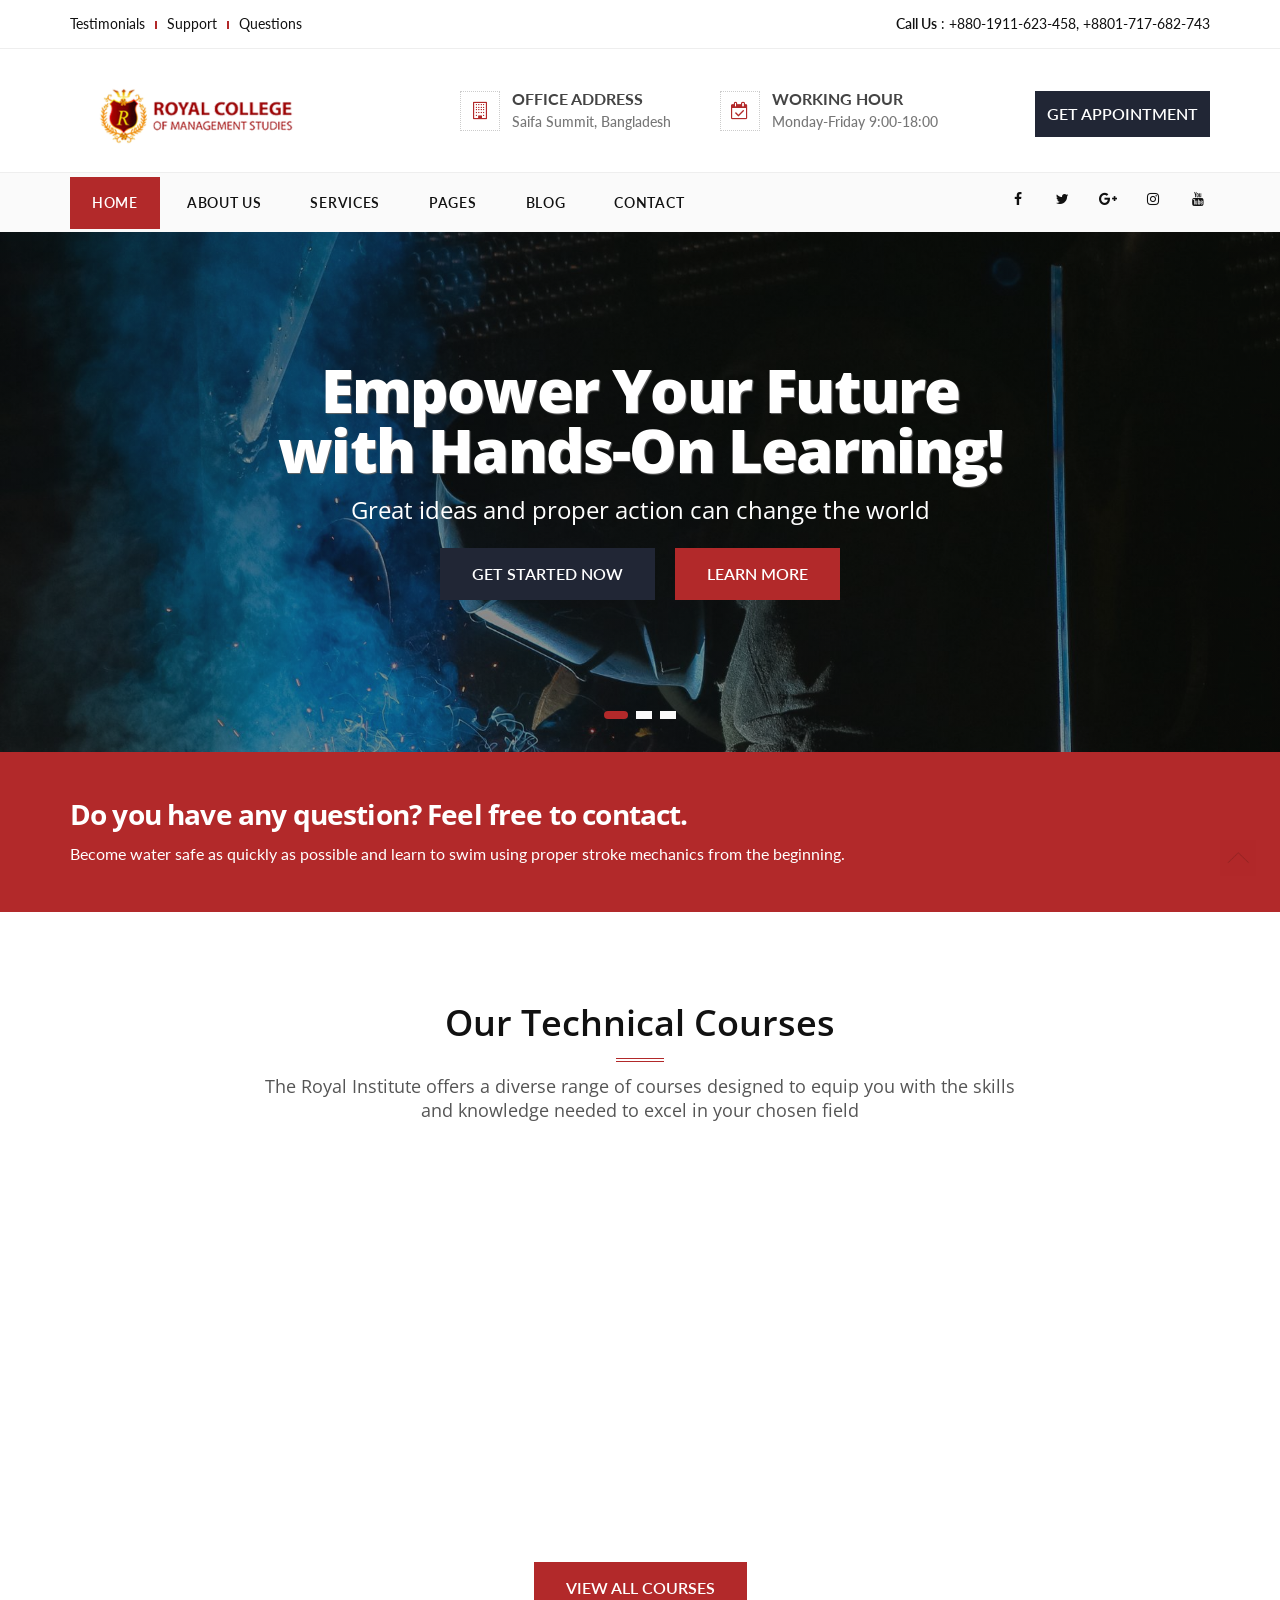
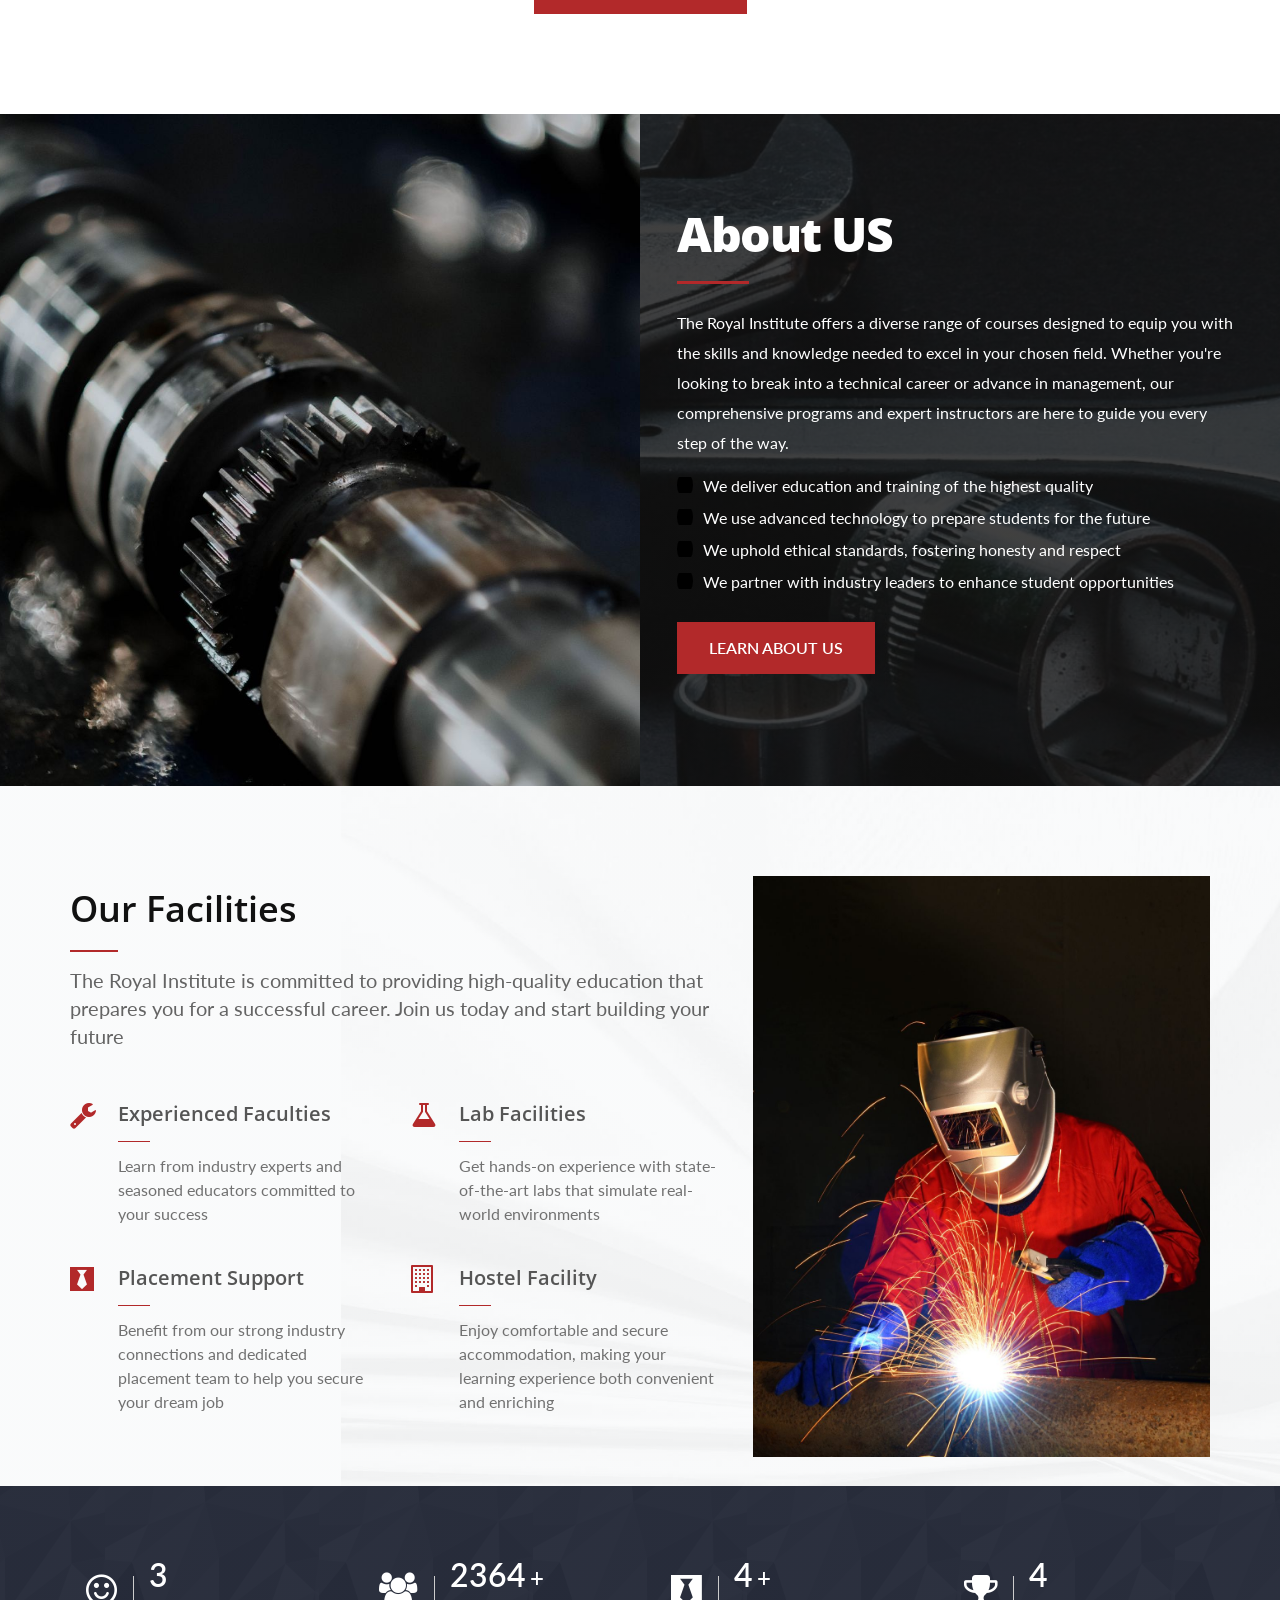
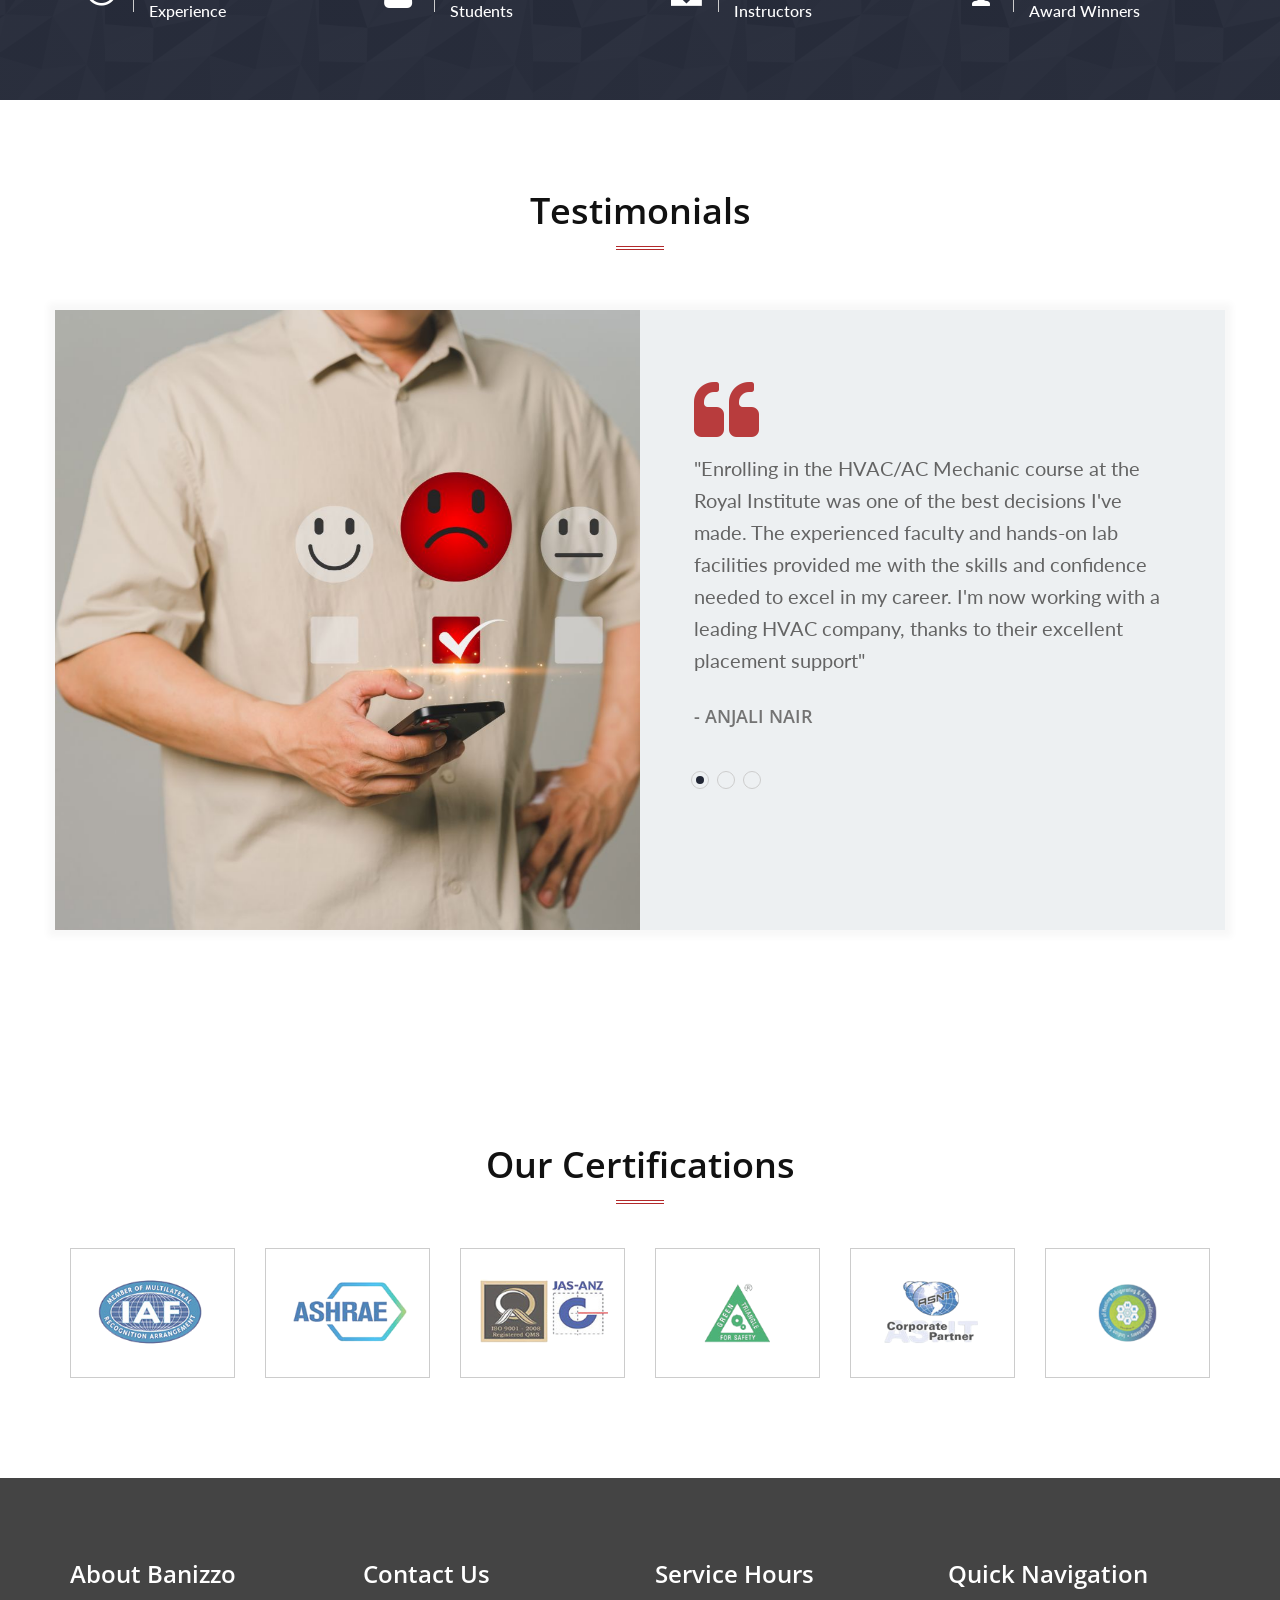
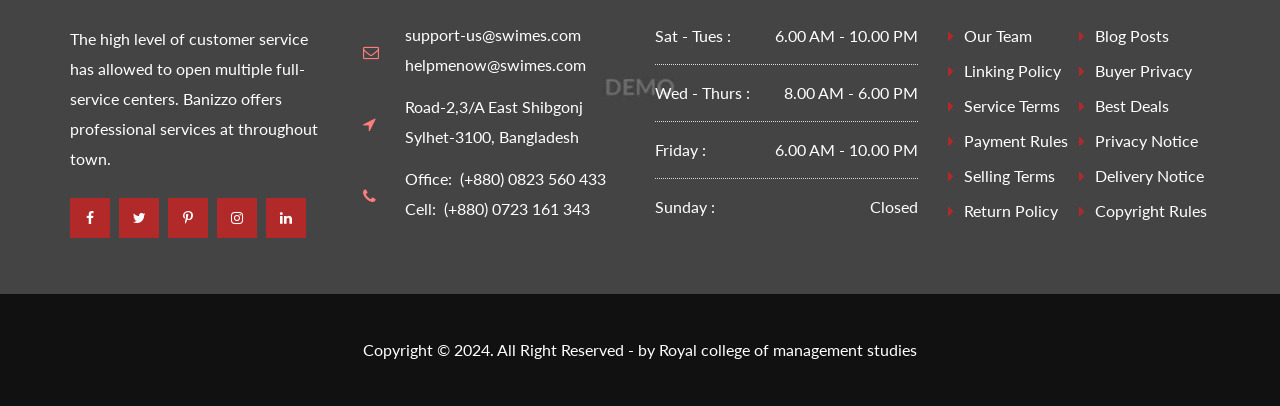
==== index.html @ 08f3596f "color change" ====
<!DOCTYPE html>
<html lang="en">

<head>
    <meta charset="utf-8">
    <title>ROYAL COLLEGE OF MANAGEMENT STUDIES</title>
    <meta name="viewport" content="width=device-width, initial-scale=1, maximum-scale=1">
    <meta name="description" content="Banizoo - Business Service HTML5 Template">
    <meta name="author" content="xenioushk">
    <link rel="shortcut icon" href="images/favicon.png" />

    <!-- HTML5 shim, for IE6-8 support of HTML5 elements -->
    <!--[if lt IE 9]>
          <script src="http://html5shim.googlecode.com/svn/trunk/html5.js"></script>
        <![endif]-->

    <!-- The styles -->
    <link href="css/bootstrap.min.css" rel="stylesheet" type="text/css" />
    <link href="css/font-awesome.min.css" rel="stylesheet" type="text/css" />
    <link href="css/owl.carousel.css" rel="stylesheet" type="text/css" />
    <link href="css/owl.theme.css" rel="stylesheet" type="text/css" />
    <link href="css/animate.css" rel="stylesheet" type="text/css" />
    <link href="css/venobox.css" rel="stylesheet" type="text/css" />
    <link rel="stylesheet" href="css/styles.css" type="text/css" />
</head>

<body>

    <div id="preloader">
        <span class="margin-bottom"><img src="images/loader.gif" alt="Loading......" /></span>
    </div>

    <!--  HEADER STYLE 01 -->

    <header class="main-header-2 clearfix" data-sticky_header="true">

        <section class="header-wrapper navgiation-wrapper">

            <div class="main-top-header hidden-sm hidden-xs clearfix">
                <div class="container">
                    <div class="row">

                        <div class="col-lg-6 col-md-6 col-sm-6 text-left ">

                            <div class="top-bar-link">
                                <a href="#">Testimonials</a> <span class="separator-line"></span>
                                <a href="#">Support</a> <span class="separator-line"></span>
                                <a href="#">Questions</a>
                            </div>
                        </div>

                        <div class="col-lg-6 col-md-6 col-sm-6 text-right">

                            <div class="top-bar-link">
                                <strong>Call Us</strong> : +880-1911-623-458, +8801-717-682-743
                            </div>

                        </div>
                    </div>
                </div>
            </div>

            <div class="header-top">
                <div class="container">
                    <div class="row">

                        <div class="col-md-4 col-sm-12 col-xs-12 header-col-logo">
                            <div class="header-logo logo">
                                <a href="index.html">
                                    <img src="images/logo.png" alt="Logo">
                                </a>
                            </div><!-- end .logo  -->
                        </div><!-- end .col-md-3  -->

                        <div class="col-md-8 col-sm-12 hidden-xs">
                            <div class="row">

                                <div class="col-md-4 col-sm-4">
                                    <div class="header-icon-box">
                                        <div class="icon-container">
                                            <i class="fa fa-building-o"></i>
                                        </div>
                                        <div class="text">
                                            <span class="head-heading">OFFICE ADDRESS</span>
                                            <span class="head-content">
                                                Saifa Summit, Bangladesh
                                            </span>
                                        </div>
                                    </div><!-- end .repair-icon-box  -->
                                </div><!-- end .col-md-4  -->

                                <div class="col-md-4 col-sm-4">
                                    <div class="header-icon-box">
                                        <div class="icon-container">
                                            <i class="fa fa-calendar-check-o"></i>
                                        </div>
                                        <div class="text">
                                            <span class="head-heading">WORKING HOUR</span>
                                            <span class="head-content">
                                                Monday-Friday 9:00-18:00
                                            </span>
                                        </div>
                                    </div><!-- end .header-icon-box  -->
                                </div> <!-- end .col-md-4  -->

                                <div class="col-md-4 col-sm-4 clearfix">
                                    <a class="btn btn-theme btn-theme-invert no-border btn-square btn-header-cta margin-top-42 pull-right"
                                        href="appointment.html" title="GET APPOINTMENT">GET APPOINTMENT</a>
                                </div><!-- end .col-md-4  -->

                            </div> <!-- end .row  -->
                        </div><!-- end .col-md-8  -->

                    </div><!-- end .row  -->
                </div><!-- end .container  -->
            </div><!-- end header-top  -->

            <div class="navbar navbar-default">
                <div class="container clearfix">
                    <div class="navbar-collapse collapse pull-left">
                        <ul class="nav navbar-nav">
                            <li>
                                <a href="index.html" title="Home Layout 01" class="link-active">Home</a>
                            </li>
                            <li>
                                <a href="about-us.html" title="About Us">About Us</a>
                            </li>
                            <li class="drop"><a href="service.html">Services</a>
                                <ul class="drop-down">
                                    <li><a href="service-details.html" title="Single Event">Single Service</a></li>
                                </ul>
                            </li>
                            <li class="drop"><a href="#">Pages</a>
                                <ul class="drop-down">
                                    <li class="drop">
                                        <a href="team.html" title="Team">Our Team</a>
                                        <ul class="drop-down level3">
                                            <li><a href="single-team.html">Single Team</a></li>
                                        </ul>
                                    </li>
                                    <li class="drop">
                                        <a href="#">Gallery</a>
                                        <ul class="drop-down level3">
                                            <li><a href="gallery-1.html">Layout 01</a></li>
                                            <li><a href="gallery-2.html">Layout 02</a></li>
                                            <li><a href="gallery-3.html">Layout 03</a></li>
                                        </ul>
                                    </li>

                                    <li class="drop">
                                        <a href="#">Elements 01</a>
                                        <ul class="drop-down level3">

                                            <li><a href="element-info-box.html">Info Boxes</a></li>
                                            <li><a href="element-feedback.html">Testimonials</a></li>
                                            <li><a href="appointment.html" title="APPOINTMENT">APPOINTMENT</a></li>
                                            <li><a href="faq.html" title="FAQ">FAQ</a></li>
                                            <li><a href="coming-soon.html" title="COMING SOON">COMING SOON</a></li>
                                            <li><a href="404.html" title="404 Page">404 Page</a></li>
                                        </ul>
                                    </li>

                                    <li class="drop">
                                        <a href="#">Elements 02</a>
                                        <ul class="drop-down level3">
                                            <li><a href="element-cta.html">CTA Boxes</a></li>
                                            <li><a href="element-counter.html">Counters</a></li>
                                            <li><a href="element-logos.html">Logos/Client</a></li>
                                            <li><a href="element-pricing-table.html">Pricing Table</a></li>
                                            <li><a href="element-service.html">Service Boxes</a></li>
                                        </ul>
                                    </li>

                                    <li class="drop">
                                        <a href="#">Elements 03</a>
                                        <ul class="drop-down level3">
                                            <li><a href="element-highlights.html">Highlights</a></li>
                                            <li><a href="element-appointment.html">Quote Form</a></li>
                                            <li><a href="element-team.html">Team Boxes</a></li>
                                        </ul>
                                    </li>

                                    <li class="drop"><a href="#">Level 3</a>
                                        <ul class="drop-down level3">
                                            <li><a href="#">Level 3.1</a></li>
                                            <li><a href="#">Level 3.2</a></li>
                                            <li><a href="#">Level 3.3</a></li>
                                        </ul>
                                    </li>
                                </ul>
                            </li>

                            <li class="drop">
                                <a href="#">Blog</a>
                                <ul class="drop-down">
                                    <li><a href="blog.html">All Posts</a></li>
                                    <li><a href="single.html">Single Page</a></li>
                                </ul>
                            </li>

                            <li><a href="contact.html">Contact</a></li>
                        </ul> <!-- end .nav .navbar-nav  -->
                    </div>
                    <div class="navbar-header pull-right">
                        <button type="button" class="navbar-toggle" data-toggle="collapse"
                            data-target=".navbar-collapse">
                            <span class="icon-bar"></span>
                            <span class="icon-bar"></span>
                            <span class="icon-bar"></span>
                        </button>
                        <div class="navbar-contact">

                            <div class="top-bar-social margin-top-12">
                                <a href="#">
                                    <i class="fa fa-facebook"></i>
                                </a>
                                <a href="#">
                                    <i class="fa fa-twitter"></i>
                                </a>
                                <a href="#">
                                    <i class="fa fa-google-plus"></i>
                                </a>
                                <a href="#">
                                    <i class="fa fa-instagram"></i>
                                </a>
                                <a href="#">
                                    <i class="fa fa-youtube"></i>
                                </a>
                            </div>
                        </div>
                    </div>
                </div> <!-- end .container  -->
            </div> <!-- end .navbar .navbar-default  -->

        </section>

    </header> <!-- end main-header  -->

    <!--  HOME SLIDER BLOCK  -->

    <div class="slider-wrap">
        <div id="slider_1" class="owl-carousel" data-nav="true" data-dots="true" data-autoplay="true"
            data-autoplaytimeout="10000" data-bg_effect="false">

            <div class="slider_item_container" data-bg_img="images/home_1_slider_2.jpg" data-bg_color="#111111"
                data-bg_opacity="0.45">
                <div class="item">
                    <div class="slider-content">
                        <div class="container text-center">
                            <div class="row">
                                <div class="slider-bg" data-animation-in="fadeInLeft" data-animation-out="zoomInDown">
                                    <div class="col-sm-12 wow fadeInLeft" data-wow-duration="1s">
                                        <h2 class="margin-bottom-12" data-animation-in="zoomIn"
                                            data-animation-out="animate-out fadeOutDown">
                                            Empower Your Future <br> with Hands-On Learning!
                                        </h2>
                                        <h3 class="margin-bottom-24" data-animation-in="zoomIn"
                                            data-animation-out="animate-out rollOut">Great ideas and proper action can
                                            change the world</h3>

                                        <a href="#" class="btn btn-theme btn-theme-white btn-invert"
                                            data-animation-in="zoomInLeft"
                                            data-animation-out="animate-out fadeOutRight">Get Started Now</a>
                                        <a href="#" class="btn btn-theme btn-square" data-animation-in="zoomInRight"
                                            data-animation-out="animate-out fadeOutRight">Learn More</a>

                                    </div>
                                </div> <!-- end .col-sm-12  -->
                            </div> <!-- end .row  -->
                        </div><!-- end .container -->
                    </div> <!--  end .slider-content -->
                </div> <!-- end .item  -->
            </div> <!-- end .slider_item_container  -->



            <div class="slider_item_container" data-bg_img="images/home_1_slider_1.jpg" data-bg_color="#111111"
                data-bg_opacity="0.45">
                <div class="item">
                    <div class="slider-content">
                        <div class="container text-left">
                            <div class="row">
                                <div class="slider-bg" data-animation-in="fadeInUp" data-animation-out="zoomInDown">
                                    <div class="col-sm-12 wow fadeInDown" data-wow-duration="1s">
                                        <h3>MAKE THE DREAM WORK</h3>
                                        <h2 class="margin-bottom-12">

                                            Master the Skills for <br> Tomorrow's Industries Today
                                        </h2>
                                        <a href="#" class="btn btn-theme">Get Started Now</a>
                                        <a href="#" class="btn btn-theme btn-theme-white">Learn More</a>
                                    </div>
                                </div> <!-- end .col-sm-12  -->
                            </div> <!-- end .row  -->
                        </div><!-- end .container -->
                    </div> <!--  end .slider-content -->
                </div> <!-- end .item  -->
            </div> <!-- end .slider_item_container  -->

            <div class="slider_item_container" data-bg_img="images/home_1_slider_3.jpg" data-bg_color="#111111"
                data-bg_opacity="0.45">
                <div class="item">
                    <div class="slider-content">
                        <div class="container text-center">
                            <div class="row">
                                <div class="slider-bg" data-animation-in="fadeInDown" data-animation-out="zoomInDown">
                                    <div class="col-sm-12 wow fadeInLeft" data-wow-duration="1s">
                                        <h2 class="margin-bottom-12">
                                            Innovative Courses <br> for Career Excellence
                                        </h2>
                                        <h3 class="margin-bottom-24">
                                            Team work is the heart of wonderful achievements
                                        </h3>
                                        <a href="#" class="btn btn-theme btn-theme-white">Get Started Now</a>
                                        <a href="#" class="btn btn-theme btn-invert">Learn More</a>

                                    </div>
                                </div> <!-- end .col-sm-12  -->
                            </div> <!-- end .row  -->
                        </div><!-- end .container -->
                    </div> <!--  end .slider-content -->
                </div> <!-- end .item  -->
            </div> <!-- end .slider_item_container  -->

        </div> <!-- end .slider_1  -->
    </div> <!-- end .slider-wrap.  -->

    <!--  SECTION CTA 04 -->

    <section class="cta-layout-02 section-primary-bg">
        <div class="container">
            <div class="row">
                <div class="col-lg-9 col-md-9 col-sm-12 col-xs-12">
                    <h2 class="text-light-color">
                        Do you have any question? Feel free to contact.
                    </h2>
                    <p class="text-light-color">

                        Become water safe as quickly as possible and learn to swim using
                        proper stroke mechanics from the beginning.

                    </p>
                </div> <!--  end .col-md-8  -->
                <div class="col-lg-3 col-md-3 col-sm-12 col-xs-12 text-center">
                    <a class="btn btn-theme btn-square btn-theme-invert wow bounceIn" href="#">CONTACT WITH US</a>
                </div> <!--  end .col-md-4  -->
            </div> <!--  end .row  -->
        </div>
    </section>

    <!--  SECTION SERVICE 03 -->

    <section class="section-content-block">

        <div class="container wow fadeInUp">

            <div class="row section-heading-wrapper">

                <div class="col-md-12 col-sm-12 text-center">
                    <h4 class="heading-alt-style text-capitalize text-dark-color">Our Technical Courses</h4>
                    <span class="heading-separator heading-separator-horizontal"></span>
                    <h2 class="subheading-alt-style">
                        The Royal Institute offers a diverse range of courses designed to equip you with the skills <br>
                        and knowledge needed to excel in your chosen field
                    </h2>
                </div> <!-- end .col-sm-12  -->

            </div>

            <div class="row">

                <div class="service-carousel owl-carousel" data-dots="false" data-nav="false" data-items="3">

                    <div class="col-lg-4 col-md-4 col-sm-6 col-xs-12">

                        <a href="#">

                            <article class="service-block-2 text-center">
                                <figure>
                                    <img src="images/course_1.jpg" alt="course" />
                                    <span class="fa fa-wrench"></span>
                                </figure>

                                <h3>
                                    <span>Get in touch</span>
                                    <br />
                                    X-Ray Welding
                                </h3>


                            </article>

                        </a>

                    </div> <!--  end .col-lg-4 col-md-4 col-sm-12  -->

                    <div class="col-lg-4 col-md-4 col-sm-6 col-xs-12">

                        <a href="#">

                            <article class="service-block-2 text-center">
                                <figure>
                                    <img src="images/course_2.jpg" alt="course" />
                                    <span class="fa fa-compress"></span>
                                </figure>

                                <h3>
                                    <span>Get in touch</span>
                                    <br />
                                    HVAC/AC Mechanic
                                </h3>

                            </article>
                        </a>

                    </div> <!--  end .col-lg-4 col-md-4 col-sm-12  -->

                    <div class="col-lg-4 col-md-4 col-sm-6 col-xs-12">

                        <a href="#">

                            <article class="service-block-2 text-center">
                                <figure>
                                    <img src="images/course_3.jpg" alt="course" />
                                    <span class="fa fa-address-card"></span>
                                </figure>

                                <h3>
                                    <span>Get in touch</span>
                                    <br />
                                    Oil & Gas Engineering
                                </h3>

                            </article>
                        </a>

                    </div> <!--  end .col-lg-4 col-md-4 col-sm-12  -->

                    <div class="col-lg-4 col-md-4 col-sm-6 col-xs-12">

                        <a href="#">

                            <article class="service-block-2 text-center">
                                <figure>
                                    <img src="images/course_4.jpg" alt="service" />
                                    <span class="fa fa-th-list"></span>
                                </figure>

                                <h3>
                                    <span>Get in touch</span>
                                    <br />
                                    Mobile Technology
                                </h3>

                            </article>
                        </a>
                    </div> <!--  end .col-lg-4 col-md-4 col-sm-12  -->

                    <div class="col-lg-4 col-md-4 col-sm-6 col-xs-12">

                        <a href="#">

                            <article class="service-block-2 text-center">
                                <figure>
                                    <img src="images/course_5.jpg" alt="service" />
                                    <span class="fa fa-hard-of-hearing"></span>
                                </figure>

                                <h3>
                                    <span>Get in touch</span>
                                    <br />
                                    Automobile Engineering
                                </h3>

                            </article>
                        </a>

                    </div> <!--  end .col-lg-4 col-md-4 col-sm-12  -->

                    <!-- <div class="col-lg-4 col-md-4 col-sm-6 col-xs-12">

                            <a href="#">

                                <article class="service-block-2 text-center">
                                    <figure>
                                        <img src="images/service_6.jpg" alt="service" />
                                        <span class="fa fa-key"></span>
                                    </figure>

                                    <h3>
                                        <span>Starting @ $15</span>
                                        <br />
                                        E-Commerce
                                    </h3>

                                </article>
                            </a>

                        </div>  end .col-lg-4 col-md-4 col-sm-12  -->

                </div>

                <div class="col-sm-12 text-center">

                    <a href="#" class="btn btn-theme margin-top-24 btn-square">View All Courses</a>

                </div>

            </div> <!--  end .row  -->

        </div> <!--  end .container  -->

    </section> <!--  end .section-content-block -->

    <!--  FEATURED ABOUT US SECTION-->

    <section class="section-feat-about-us section-custom-bg" data-bg_img="images/about_us_info_bg.jpg"
        data-bg_color="#111111" data-bg_opacity="0.8">

        <div class="side-background">
            <div class="col-md-6 feat-img-side-bg visible-lg">
                <div class="row">
                    <img src="images/about_feat_bg_2.jpg" alt="">
                </div>
            </div>
        </div>

        <div class="container">
            <div class="row">
                <div class="col-lg-6 col-md-12 col-sm-12 col-lg-offset-6 about-us-info-block wow fadeInLeft">

                    <div class="row">

                        <div class="about-us-info  text-left">

                            <h3 class="about-us-slogan about-us-slogan-bold text-light-color">
                                About US
                            </h3>

                            <div class="margin-top-48 text-light-color">

                                <p class="text-light-color padding-top-24">
                                    The Royal Institute offers a diverse range of courses designed to equip you with the
                                    skills and knowledge needed to excel in your chosen field. Whether you're looking to
                                    break into a technical career or advance in management, our comprehensive programs
                                    and expert instructors are here to guide you every step of the way.
                                </p>

                                <div class="about-details">

                                    <ul class="custom-bullet-list custom-icon">
                                        <li>We deliver education and training of the highest quality</li>
                                        <li>We use advanced technology to prepare students for the future</li>
                                        <li>We uphold ethical standards, fostering honesty and respect</li>
                                        <li>We partner with industry leaders to enhance student opportunities</li>


                                    </ul>

                                </div>

                                <p class="margin-top-24 text-light-color">
                                    <a href="#" class="btn btn-theme">LEARN ABOUT US</a>
                                </p>

                            </div>



                        </div>

                    </div>
                </div>
            </div>
        </div>

    </section> <!--  end .section-about-us -->


    <!-- SECTION ABOUT US  -->

    <section class="section-content-block section-custom-bg no-bottom-padding"
        data-bg_img="images/bg-gradient-right.jpg" data-bg_color="#edf0f2" data-bg_opacity="0.3"
        data-bg_position="bottom right" data-bg_size="contain">
        <div class="container">

            <div class="row">

                <div class="col-lg-7 col-md-12 col-sm-12 col-xs-12">

                    <div class="row margin-bottom-48">

                        <div class="about-us-intro">

                            <div class="col-md-12 col-sm-12 text-left margin-bottom-24">
                                <h2 class="block-heading-title margin-top-12 text-dark-color">Our Facilities</h2>
                                <p>
                                    The Royal Institute is committed to providing high-quality education that prepares
                                    you for a successful career. Join us today and start building your future
                                </p>
                            </div> <!-- end .col-sm-12  -->

                        </div>

                        <div class="col-md-6">
                            <div class="highlight-layout-2">

                                <div class="highlight-icon">
                                    <i class="fa fa-wrench"></i>
                                </div> <!-- end .service-icon  -->

                                <div class="highlight-text">
                                    <h5><a href="#">Experienced Faculties</a></h5>
                                    <div>Learn from industry experts and seasoned educators committed to your success
                                    </div>
                                </div> <!-- end .service-text  -->

                            </div> <!-- end .service-item  -->
                        </div>



                        <div class="col-md-6">
                            <div class="highlight-layout-2">

                                <div class="highlight-icon">
                                    <i class="fa fa-flask"></i>
                                </div> <!-- end .service-icon  -->

                                <div class="highlight-text">
                                    <h5><a href="#">Lab Facilities</a></h5>
                                    <div>Get hands-on experience with state-of-the-art labs that simulate real-world
                                        environments</div>
                                </div> <!-- end .service-text  -->

                            </div> <!-- end .service-item  -->
                        </div>

                        <div class="col-md-6">
                            <div class="highlight-layout-2">

                                <div class="highlight-icon">
                                    <i class="fa fa-black-tie"></i>
                                </div> <!-- end .service-icon  -->

                                <div class="highlight-text">
                                    <h5><a href="#">Placement Support</a></h5>
                                    <div>Benefit from our strong industry connections and dedicated placement team to
                                        help you secure your dream job</div>
                                </div> <!-- end .service-text  -->

                            </div> <!-- end .service-item  -->
                        </div>

                        <div class="col-md-6">
                            <div class="highlight-layout-2">

                                <div class="highlight-icon">
                                    <i class="fa fa-building-o"></i>
                                </div> <!-- end .service-icon  -->

                                <div class="highlight-text">
                                    <h5><a href="#">Hostel Facility</a></h5>
                                    <div>Enjoy comfortable and secure accommodation, making your learning experience
                                        both convenient and enriching</div>
                                </div> <!-- end .service-text  -->

                            </div> <!-- end .service-item  -->
                        </div>

                    </div>

                </div>

                <div class="col-lg-5 col-md-12 col-sm-12 col-xs-12 hidden-sm hidden-xs hidden-md">
                    <figure class="about-us-img wow fadeInLeft about-us-stick-bottom">
                        <img src="images/about_person_bg.jpg" alt="about_person_bg" />
                    </figure>
                </div>

            </div> <!--  end .row  -->
        </div> <!--  end .container -->
    </section> <!--  end .appointment-section  -->

    <!--  GALLERY CONTENT  -->

    <!-- <section class="section-content-block">

        <div class="container">

            <div class="row section-heading-wrapper">

                <div class="col-md-12 col-sm-12 text-center">
                    <h4 class="heading-alt-style text-capitalize text-dark-color">Our Projects</h4>
                    <span class="heading-separator heading-separator-horizontal"></span>
                    <h2 class="subheading-alt-style">
                        Lorem ipsum dolor sit amet, consectetur adipiscing elit curabitur eu ante non ex lobortis
                        posuere
                        <br />
                        volutpat nec orci morbi facilisis massa lectus volutpat posuere volutpat.
                    </h2>
                </div> 

            </div>

            <div class="row wow fadeInUp margin-bottom-24">

                <div class="col-md-3 col-sm-6 col-xs-12 gallery-container">

                    <a class="gallery-light-box xs-margin" data-gall="myGallery" href="images/gallery_1.jpg">

                        <figure class="gallery-img">

                            <img src="images/gallery_1.jpg" alt="gallery image" />

                        </figure> 
                    </a> 

                </div>
                <div class="col-md-3 col-sm-6 col-xs-12 gallery-container">

                    <a class="gallery-light-box xs-margin" data-gall="myGallery" href="images/gallery_2.jpg">

                        <figure class="gallery-img">

                            <img src="images/gallery_2.jpg" alt="gallery image" />

                        </figure> 

                    </a>

                </div>

                <div class="col-md-3 col-sm-6 col-xs-12 gallery-container">

                    <a class="gallery-light-box xs-margin" data-gall="myGallery" href="images/gallery_3.jpg">

                        <figure class="gallery-img">

                            <img src="images/gallery_3.jpg" alt="gallery image" />

                        </figure>

                    </a>

                </div>

                <div class="col-md-3 col-sm-6 col-xs-12 gallery-container filter spray">

                    <a class="gallery-light-box xs-margin" data-gall="myGallery" href="images/gallery_4.jpg">

                        <figure class="gallery-img">

                            <img src="images/gallery_4.jpg" alt="gallery image" />

                        </figure> 

                    </a>

                </div>

                <div class="col-md-3 col-sm-6 col-xs-12 gallery-container">

                    <a class="gallery-light-box xs-margin" data-gall="myGallery" href="images/gallery_5.jpg">

                        <figure class="gallery-img">

                            <img src="images/gallery_5.jpg" alt="gallery image" />

                        </figure> 

                    </a>

                </div>

                <div class="col-md-3 col-sm-6 col-xs-12 gallery-container">

                    <a class="gallery-light-box xs-margin" data-gall="myGallery" href="images/gallery_6.jpg">

                        <figure class="gallery-img">

                            <img src="images/gallery_6.jpg" alt="gallery image" />

                        </figure> 

                    </a>

                </div>

                <div class="col-md-3 col-sm-6 col-xs-12 gallery-container">

                    <a class="gallery-light-box xs-margin" data-gall="myGallery" href="images/gallery_7.jpg">

                        <figure class="gallery-img">

                            <img src="images/gallery_7.jpg" alt="gallery image" />

                        </figure> 

                    </a> 

                </div> 

                <div class="col-md-3 col-sm-6 col-xs-12 gallery-container">

                    <a class="gallery-light-box xs-margin" data-gall="myGallery" href="images/gallery_8.jpg">

                        <figure class="gallery-img">

                            <img src="images/gallery_8.jpg" alt="gallery image" />

                        </figure> 

                    </a>

                </div>

            </div> 
        </div>

    </section>  -->

    <!-- TEAM SECTION 01 -->
    <!-- 
    <section class="section-content-block section-secondary-bg">

        <div class="container">

            <div class="row section-heading-wrapper">

                <div class="col-md-12 col-sm-12 text-center">
                    <h4 class="heading-alt-style text-capitalize text-dark-color">Our Team</h4>
                    <span class="heading-separator heading-separator-horizontal"></span>
                    <h2 class="subheading-alt-style">
                        Lorem ipsum dolor sit amet, consectetur adipiscing elit curabitur eu ante non ex lobortis
                        posuere
                        <br />
                        volutpat nec orci morbi facilisis massa lectus volutpat posuere volutpat.
                    </h2>
                </div> 

            </div>

            <div class="row">

                <div class="col-md-3 col-sm-6 col-xs-10 col-xs-offset-1 col-sm-offset-0 col-md-offset-0">

                    <div class="team-layout-1 text-center">

                        <figure class="team-member">
                            <a href="#" title="MELISSA MUNOZ">
                                <img src="images/team_5.jpg" alt="MELISSA MUNOZ" />
                            </a>
                        </figure> 

                        <article class="team-info">

                            <h3>Alexo George</h3>
                            <h4>Senior Instructor</h4>

                            <div class="team-social-share clearfix">
                                <a href="#" title="Facebook"> <i class="fa fa-facebook rectangle"></i> </a>
                                <a href="#" title="Facebook"> <i class="fa fa-twitter rectangle"></i> </a>
                                <a href="#" title="Facebook"> <i class="fa fa-google-plus rectangle"></i> </a>
                                <a href="#" title="Facebook"> <i class="fa fa-linkedin rectangle"></i> </a>
                            </div> 
                        </article>
                    </div>

                </div> 

                <div class="col-md-3 col-sm-6 col-xs-10 col-xs-offset-1 col-sm-offset-0 col-md-offset-0">

                    <div class="team-layout-1 text-center">

                        <figure class="team-member">
                            <a href="#" title="JOHN ABRAHAM">
                                <img src="images/team_7.jpg" alt="JOHN ABRAHAM" />
                            </a>
                        </figure> 

                        <article class="team-info">
                            <h3>Natasha Lucy</h3>
                            <h4>Senior Instructor</h4>
                            <div class="team-social-share clearfix">
                                <a href="#" title="Facebook"> <i class="fa fa-facebook rectangle"></i> </a>
                                <a href="#" title="Facebook"> <i class="fa fa-twitter rectangle"></i> </a>
                                <a href="#" title="Facebook"> <i class="fa fa-google-plus rectangle"></i> </a>
                                <a href="#" title="Facebook"> <i class="fa fa-linkedin rectangle"></i> </a>
                            </div> 

                        </article>
                    </div> 

                </div> 

                <div class="col-md-3 col-sm-6 col-xs-10 col-xs-offset-1 col-sm-offset-0 col-md-offset-0">

                    <div class="team-layout-1 text-center">

                        <figure class="team-member">
                            <a href="#" title="ALEXANDER GARY">
                                <img src="images/team_6.jpg" alt="ALEXANDER GARY" />
                            </a>
                        </figure> 

                        <article class="team-info">

                            <h3>Melissa Munoz</h3>
                            <h4>Senior Instructor</h4>

                            <div class="team-social-share clearfix">
                                <a href="#" title="Facebook"> <i class="fa fa-facebook rectangle"></i> </a>
                                <a href="#" title="Facebook"> <i class="fa fa-twitter rectangle"></i> </a>
                                <a href="#" title="Facebook"> <i class="fa fa-google-plus rectangle"></i> </a>
                                <a href="#" title="Facebook"> <i class="fa fa-linkedin rectangle"></i> </a>
                            </div> 

                        </article>
                    </div>
                </div> 

                <div class="col-md-3 col-sm-6 col-xs-10 col-xs-offset-1 col-sm-offset-0 col-md-offset-0">

                    <div class="team-layout-1 text-center">

                        <figure class="team-member">
                            <a href="#" title="JOHN ABRAHAM">
                                <img src="images/team_8.jpg" alt="JOHN ABRAHAM" />
                            </a>
                        </figure>

                        <article class="team-info">
                            <h3>Lorial Merina</h3>
                            <h4>Senior Instructor</h4>
                            <div class="team-social-share clearfix">
                                <a href="#" title="Facebook"> <i class="fa fa-facebook rectangle"></i> </a>
                                <a href="#" title="Facebook"> <i class="fa fa-twitter rectangle"></i> </a>
                                <a href="#" title="Facebook"> <i class="fa fa-google-plus rectangle"></i> </a>
                                <a href="#" title="Facebook"> <i class="fa fa-linkedin rectangle"></i> </a>
                            </div> 

                        </article>
                    </div> 

                </div> 

            </div> 

        </div> 

    </section>  -->

    <!--  SECTION CTA 03 -->

    <!-- <section class="section-content-block section-custom-bg" data-bg_img="images/appointment_bg.jpg"
        data-bg_color="#111111" data-bg_opacity="0.3" data-bg_attachment="fixed">

        <div class="container">

            <div class="row text-center">

                <div class="cta-layout-01 wow zoomInUp">

                    <div class="col-md-12 col-sm-12">

                        <a class="cta-video-icon venobox vbox-item" data-vbtype="video" data-autoplay="true"
                            href="https://www.youtube.com/watch?v=nrJtHemSPW4">
                            <i class="fa fa-play"></i>
                        </a>

                    </div> 

                </div> 

            </div> 

        </div> 

    </section> -->
    <!--  COUNTER SECTION 02  -->

    <section class="section-content-block section-content-block-minimal section-custom-bg"
        data-bg_img="images/pattern_1.png" data-bg_color="#212635" data-bg_opacity="0.95" data-bg_repeat="repeat"
        data-bg_size="contain">

        <div class="container">

            <div class="row">



                <div class="col-lg-3 col-md-3 col-sm-6 col-xs-12">

                    <div class="counter-block-2 light-counter-layout counter-border">

                        <i class="icon fa fa-smile-o"></i>

                        <div class="count-info">
                            <span class="counter">14</span>
                            <p class="text-capitalize">Experience</p>
                        </div>

                    </div>

                </div> <!--  end .col-lg-3 col-md-3 col-sm-6 col-xs-12 -->

                <div class="col-lg-3 col-md-3 col-sm-6 col-xs-12">

                    <div class="counter-block-2 light-counter-layout counter-border">

                        <i class="icon fa fa-users"></i>

                        <div class="count-info">
                            <span class="counter">9854</span>
                            <span class="counter-postfix">+</span>
                            <p class="text-capitalize">Students</p>
                        </div>

                    </div>

                </div> <!--  end .col-lg-3 col-md-3 col-sm-6 col-xs-12 -->

                <div class="col-lg-3 col-md-3 col-sm-6 col-xs-12">

                    <div class="counter-block-2 light-counter-layout counter-border">

                        <i class="icon fa fa-black-tie"></i>
                        <div class="count-info">
                            <span class="counter">20</span>
                            <span class="counter-postfix">+</span>
                            <p class="text-capitalize">Instructors</p>
                        </div>

                    </div>

                </div> <!--  end .col-lg-3 col-md-3 col-sm-6 col-xs-12 -->

                <div class="col-lg-3 col-md-3 col-sm-6 col-xs-12">

                    <div class="counter-block-2 light-counter-layout counter-border">

                        <i class="icon fa fa-trophy"></i>
                        <div class="count-info">
                            <span class="counter">20</span>
                            <p class="text-capitalize">Award Winners</p>
                        </div>

                    </div>

                </div> <!--  end .col-lg-3 col-md-3 col-sm-6 col-xs-12 -->

            </div> <!--  end .row  -->

        </div> <!--  end .container  -->

    </section> <!--  end .section  -->

    <!-- SECTION TESTIMONIAL  03 -->

    <section class="section-content-block ">

        <div class="container">
            <div class="row section-heading-wrapper">

                <div class="col-md-12 col-sm-12 text-center">
                    <h4 class="heading-alt-style text-capitalize text-dark-color"> Testimonials</h4>
                    <span class="heading-separator heading-separator-horizontal"></span>
                    <!-- <h2 class="subheading-alt-style">
                        Lorem ipsum dolor sit amet, consectetur adipiscing elit curabitur eu ante non ex lobortis
                        posuere
                        <br />
                        volutpat nec orci morbi facilisis massa lectus volutpat posuere volutpat.
                    </h2> -->
                </div> <!-- end .col-sm-12  -->

            </div>
        </div>

        <div class="container theme-custom-box-shadow section-secondary-bg  margin-bottom-24 margin-top-16">

            <div class="row">

                <div class="col-lg-6 hidden-md hidden-xs hidden-sm no-padding">
                    <figure>
                        <img src="images/testimony_feat_img.jpg" alt="" class="db" />
                    </figure>
                </div>

                <div class="col-lg-6 col-md-12 col-sm-12">

                    <div class="testimonial-container owl-carousel text-left wow fadeInUp" data-items="1">

                        <div class="col-lg-4 col-md-4 col-sm-4 col-xs-12">

                            <div class="testimony-layout-1 transparent-bg">

                                <p class="testimony-text">
                                    "Enrolling in the HVAC/AC Mechanic course at the Royal Institute was one of the best
                                    decisions I've made. The experienced faculty and hands-on lab facilities provided me
                                    with the skills and confidence needed to excel in my career. I'm now working with a
                                    leading HVAC company, thanks to their excellent placement support"
                                </p>

                                <div class="testimony-info">
                                    <!-- <img class="img-responsive" src="images/user_2.jpg" alt="Client Image" /> -->
                                    <h4>- Anjali Nair</h4>
                                    <!-- <h6>CTO, Fulcrum Design</h6> -->
                                </div>
                            </div> <!-- end .testimony-layout-1  -->

                        </div>

                        <div class="col-lg-4 col-md-4 col-sm-4 col-xs-12">

                            <div class="testimony-layout-1 transparent-bg">
                                <p class="testimony-text">
                                    "The Oil & Gas Engineering program was exactly what I needed to advance my career.
                                    The comprehensive curriculum and expert instructors helped me understand the
                                    complexities of the industry. The placement support team was incredibly helpful in
                                    connecting me with top companies, and I couldn't be happier with my new job."
                                </p>
                                <!-- <img class="img-responsive" src="images/user_3.jpg" alt="Client Image" /> -->
                                <div class="testimony-info">
                                    <h4>- Rahul Menon</h4>
                                    <!-- <h6 class="bq-author-info">CEO, HW Tech Inc</h6> -->
                                </div>
                            </div> <!-- end .testimony-layout-1  -->

                        </div>

                        <div class="col-lg-4 col-md-4 col-sm-4 col-xs-12">

                            <div class="testimony-layout-1 transparent-bg">
                                <p class="testimony-text">
                                    "I pursued the Hotel Management course at the Royal Institute, and it was an amazing
                                    experience. The faculty's industry knowledge and practical insights were invaluable.
                                    The course prepared me thoroughly for a career in hospitality, and I'm now thriving
                                    in a renowned hotel, thanks to the institute's robust support system"
                                </p>
                                <!-- <img class="img-responsive" src="images/user_1.jpg" alt="Client Image" /> -->
                                <div class="testimony-info">
                                    <h4>- Lakshmi Pillai</h4>
                                    <!-- <h6 class="bq-author-info">CEO, HW Tech Inc</h6> -->
                                </div>
                            </div> <!-- end .testimony-layout-1  -->

                        </div>

                    </div> <!-- end .testimonial-container  -->

                </div>



            </div>



        </div> <!-- end .container  -->

    </section>



    <!-- BLOG SECTION  -->

    <!-- <section class="section-content-block">

        <div class="container wow fadeInUp">

            <div class="row section-heading-wrapper">

                <div class="col-md-12 col-sm-12 text-center">
                    <h4 class="heading-alt-style text-capitalize text-dark-color">Recent News</h4>
                    <span class="heading-separator heading-separator-horizontal"></span>
                    <h2 class="subheading-alt-style">
                        Lorem ipsum dolor sit amet, consectetur adipiscing elit curabitur eu ante non ex lobortis
                        posuere
                        <br />
                        volutpat nec orci morbi facilisis massa lectus volutpat posuere volutpat.
                    </h2>
                </div> 

            </div> 


            <div class="row clearfix">

                <div class="col-md-4 col-sm-10 col-xs-10 col-md-offset-0 col-sm-offset-1 col-xs-offset-1">

                    <div class="latest-blog theme-custom-box-shadow">

                        <div class="latest-thumbnail">
                            <a href="#">
                                <img src="images/blog_thumb_1.jpg" alt="">
                            </a>
                        </div>
                        <div class="news-content">
                            <h4 class="latest-title">
                                <a href="#">How to successfully run billion dollar company?</a>
                            </h4>
                            <div class="latest-details">
                                <a class="author" href="#"><i class="fa fa-pencil-square-o"></i> Moron Bold</a>
                                <a class="comments" href="#"> <i class="fa fa-comments-o"></i> 2 comments</a>
                            </div>
                            <p>In this case you can try re-seating memory modules to make sure they are making good
                                contact with the slot.</p>
                        </div>

                    </div> 

                </div>

                <div class="col-md-4 col-sm-10 col-xs-10 col-md-offset-0 col-sm-offset-1 col-xs-offset-1">

                    <div class="latest-blog theme-custom-box-shadow">
                        <div class="latest-thumbnail">
                            <a href="#">
                                <img src="images/blog_thumb_2.jpg" alt="">
                            </a>
                        </div>
                        <div class="news-content">
                            <h4 class="latest-title">
                                <a href="#">Does it business as usual at Bexifarma Inc?</a>
                            </h4>
                            <div class="latest-details">
                                <a class="author" href="#"><i class="fa fa-pencil-square-o"></i> Mark Erik</a>
                                <a class="comments" href="#"> <i class="fa fa-comments-o"></i> 3 comments</a>
                            </div>
                            <p>In this case you can try re-seating memory modules to make sure they are making good
                                contact with the slot.</p>
                        </div>
                    </div> 

                </div>

                <div class="col-md-4 col-sm-10 col-xs-10 col-md-offset-0 col-sm-offset-1 col-xs-offset-1">

                    <div class="latest-blog theme-custom-box-shadow">
                        <div class="latest-thumbnail">
                            <a href="#">
                                <img src="images/blog_thumb_3.jpg" alt="">
                            </a>
                        </div>
                        <div class="news-content">
                            <h4 class="latest-title">
                                <a href="#">Turning Influence Into National Business</a>
                            </h4>
                            <div class="latest-details">
                                <a class="author" href="#"><i class="fa fa-pencil-square-o"></i> John Lists</a>
                                <a class="comments" href="#"> <i class="fa fa-comments-o"></i> 4 comments</a>
                            </div>
                            <p>In this case you can try re-seating memory modules to make sure they are making good
                                contact with the slot.</p>
                        </div>
                    </div> 

                </div>

            </div> 

            <div class="row">
                <div class="col-sm-12 col-md-4 col-md-offset-4 text-center">
                    <a href="#" class="btn btn-theme margin-top-24">- Load More Blog -</a>
                </div>
            </div> 

        </div> 

    </section>  -->

    <!--  SECTION NEWSLETTER 01 -->

    <!-- <section class="section-content-block section-secondary-bg">

        <div class="container">

            <div class="container">
                <div class="row section-heading-wrapper">

                    <div class="col-md-12 col-sm-12 text-center">
                        <h4 class="heading-alt-style text-capitalize text-dark-color">Stay Up To Date</h4>
                        <span class="heading-separator heading-separator-horizontal"></span>
                        <h2 class="subheading-alt-style">
                            Lorem ipsum dolor sit amet, consectetur adipiscing elit curabitur eu ante non ex lobortis
                            posuere
                            <br />
                            volutpat nec orci morbi facilisis massa lectus volutpat posuere volutpat.
                        </h2>
                    </div> 

                </div>
            </div>

            <div class="row">

                <div class="col-md-8 col-md-offset-2">
                    <div class="horizontal-newsletter">
                        <form id="mc-form" class="mc-form fix" action="#">
                            <div class="news-subscription">
                                <input id="mc-email" name="EMAIL" placeholder="Email Address..." type="email">
                                <button id="mc-submit" type="submit"> Submit</button>
                            </div>
                        </form>
                    </div> 
                </div> 

            </div> 

        </div> 
    </section>  -->

    <!--  START LOGO LAYOUT 02 -->

    <section class="section-content-block">

        <div class="container">

            <div class="row section-heading-wrapper">

                <div class="col-md-12 col-sm-12 text-center">
                    <h4 class="heading-alt-style text-capitalize text-dark-color">Our Certifications</h4>
                    <span class="heading-separator heading-separator-horizontal"></span>
                    <!-- <h2 class="subheading-alt-style">
                        Lorem ipsum dolor sit amet, consectetur adipiscing elit curabitur eu ante non ex lobortis
                        posuere
                        <br />
                        volutpat nec orci morbi facilisis massa lectus volutpat posuere volutpat.
                    </h2> -->
                </div> <!-- end .col-sm-12  -->

            </div>

            <div class="row">

                <div class="logo-layout-1 logo-items owl-carousel" data-nav="false" data-dots="true" data-items="6">

                    <div class="col-lg-3 col-md-3 col-sm-12 col-xs-12">

                        <div class="client-logo">

                            <img src="images/cer-1.png" alt="" />

                        </div>

                    </div>

                    <div class="col-lg-3 col-md-3 col-sm-12 col-xs-12">

                        <div class="client-logo">

                            <img src="images/cer-2.png" alt="" />

                        </div>

                    </div>

                    <div class="col-lg-3 col-md-3 col-sm-12 col-xs-12">

                        <div class="client-logo">

                            <img src="images/cer-3.png" alt="" />

                        </div>

                    </div>
                    <div class="col-lg-3 col-md-3 col-sm-12 col-xs-12">

                        <div class="client-logo">

                            <img src="images/cer-4.png" alt="" />

                        </div>

                    </div>

                    <div class="col-lg-3 col-md-3 col-sm-12 col-xs-12">

                        <div class="client-logo">

                            <img src="images/cer-5.png" alt="" />

                        </div>

                    </div>

                    <div class="col-lg-3 col-md-3 col-sm-12 col-xs-12">

                        <div class="client-logo">
                            <img src="images/cer-6.png" alt="" />
                        </div>
                    </div>

                </div> <!-- end .logo-items  -->

            </div> <!-- end row  -->

        </div> <!-- end .container  -->

    </section> <!--  end .section-client-logo -->


    <!-- START FOOTER  -->

    <footer class="section-pure-black-bg">

        <section class="footer-widget-area footer-widget-area-bg section-custom-bg" data-bg_img="images/footer_bg.jpg"
            data-bg_color="#111111" data-bg_opacity="0">

            <div class="container">

                <div class="row">


                    <div class="col-md-3 col-sm-6 col-xs-12">

                        <div class="footer-widget">

                            <div class="sidebar-widget-wrapper">

                                <div class="textwidget about-footer">

                                    <div class="footer-widget-header clearfix">
                                        <h3>About Banizzo</h3>
                                    </div> <!--  end .footer-widget-header -->

                                    <div class="footer-about-text margin-top-16">
                                        The high level of customer service has allowed to open multiple full-service
                                        centers.
                                        Banizzo offers professional services at throughout town.
                                    </div>


                                    <div class="social-icons margin-top-24">

                                        <a href="#">
                                            <i class="fa fa-facebook"></i>
                                        </a>

                                        <a href="#">
                                            <i class="fa fa-twitter"></i>
                                        </a>

                                        <a href="#">
                                            <i class="fa fa-pinterest-p"></i>
                                        </a>

                                        <a href="#">
                                            <i class="fa fa-instagram"></i>
                                        </a>

                                        <a href="#">
                                            <i class="fa fa-linkedin"></i>
                                        </a>

                                    </div>

                                </div>

                            </div> <!-- end .footer-widget-wrapper  -->

                        </div> <!--  end .footer-widget  -->

                    </div> <!--  end .col-md-4 col-sm-12 -->

                    <div class="col-md-3 col-sm-6 col-xs-12">

                        <div class="footer-widget">

                            <div class="sidebar-widget-wrapper">

                                <div class="footer-widget-header clearfix">
                                    <h3>Contact Us</h3>
                                </div> <!--  end .footer-widget-header -->


                                <div class="textwidget">

                                    <i class="fa fa-envelope-o fa-contact"></i>
                                    <p><a href="#">support-us@swimes.com</a><br /><a href="#">helpmenow@swimes.com</a>
                                    </p>

                                    <i class="fa fa-location-arrow fa-contact"></i>
                                    <p>Road-2,3/A East Shibgonj<br />Sylhet-3100, Bangladesh</p>

                                    <i class="fa fa-phone fa-contact"></i>
                                    <p>Office:&nbsp; (+880) 0823 560 433<br />Cell:&nbsp; (+880) 0723 161 343</p>

                                </div>

                            </div> <!-- end .footer-widget-wrapper  -->

                        </div> <!--  end .footer-widget  -->

                    </div> <!--  end .col-md-4 col-sm-12 -->

                    <div class="col-md-3 col-sm-6 col-xs-12">

                        <div class="footer-widget">

                            <div class="sidebar-widget-wrapper">

                                <div class="footer-widget-header clearfix">
                                    <h3>Service Hours</h3>
                                </div> <!--  end .footer-widget-header -->

                                <div class="textwidget">
                                    <ul class="opening-shedule">
                                        <li class="clearfix">
                                            <span> Sat - Tues : </span>
                                            <div class="pull-right"> 6.00 AM - 10.00 PM</div>
                                        </li>
                                        <li>
                                            <span> Wed - Thurs : </span>
                                            <div class="pull-right"> 8.00 AM - 6.00 PM</div>
                                        </li>
                                        <li>
                                            <span> Friday :</span>
                                            <div class="pull-right"> 6.00 AM - 10.00 PM</div>
                                        </li>
                                        <li>
                                            <span> Sunday :</span>
                                            <div class="pull-right"> Closed</div>
                                        </li>
                                    </ul>

                                </div>



                            </div> <!-- end .footer-widget-wrapper  -->

                        </div> <!--  end .footer-widget  -->

                    </div>

                    <div class="col-md-3 col-sm-6 col-xs-12">

                        <div class="footer-widget">

                            <div class="sidebar-widget-wrapper">

                                <div class="footer-widget-header clearfix">
                                    <h3>Quick Navigation</h3>
                                </div> <!--  end .footer-widget-header -->


                                <div class="textwidget">

                                    <ul class="footer-useful-links clearfix">
                                        <li>
                                            <a href="#">
                                                <i class="fa fa-caret-right fa-footer"></i>
                                                Our Team
                                            </a>
                                        </li>
                                        <li>
                                            <a href="#">
                                                <i class="fa fa-caret-right fa-footer"></i>
                                                Blog Posts
                                            </a>
                                        </li>

                                        <li>
                                            <a href="#">
                                                <i class="fa fa-caret-right fa-footer"></i>
                                                Linking Policy
                                            </a>
                                        </li>

                                        <li>
                                            <a href="#">
                                                <i class="fa fa-caret-right fa-footer"></i>
                                                Buyer Privacy
                                            </a>
                                        </li>

                                        <li>
                                            <a href="#">
                                                <i class="fa fa-caret-right fa-footer"></i>
                                                Service Terms
                                            </a>
                                        </li>

                                        <li>
                                            <a href="#">
                                                <i class="fa fa-caret-right fa-footer"></i>
                                                Best Deals
                                            </a>
                                        </li>

                                        <li>
                                            <a href="#">
                                                <i class="fa fa-caret-right fa-footer"></i>
                                                Payment Rules
                                            </a>
                                        </li>

                                        <li>
                                            <a href="#">
                                                <i class="fa fa-caret-right fa-footer"></i>
                                                Privacy Notice
                                            </a>
                                        </li>

                                        <li>
                                            <a href="#">
                                                <i class="fa fa-caret-right fa-footer"></i>
                                                Selling Terms
                                            </a>
                                        </li>

                                        <li>
                                            <a href="#">
                                                <i class="fa fa-caret-right fa-footer"></i>
                                                Delivery Notice
                                            </a>
                                        </li>

                                        <li>
                                            <a href="#">
                                                <i class="fa fa-caret-right fa-footer"></i>
                                                Return Policy
                                            </a>
                                        </li>

                                        <li>
                                            <a href="#">
                                                <i class="fa fa-caret-right fa-footer"></i>
                                                Copyright Rules
                                            </a>
                                        </li>

                                    </ul>

                                </div>

                            </div> <!-- end .footer-widget-wrapper  -->

                        </div> <!--  end .footer-widget  -->

                    </div> <!--  end .col-md-4 col-sm-12 -->


                </div> <!-- end row  -->

            </div> <!-- end .container  -->

        </section> <!--  end .footer-widget-area  -->

        <!--FOOTER CONTENT  -->

        <section class="footer-contents">

            <div class="container">

                <div class="row clearfix">
                    <div class="col-md-12 col-sm-12 text-center clearfix">
                        <p class="copyright-text"> Copyright © 2024. All Right Reserved - by Royal college of management studies </p>
                    </div>

                </div>

            </div>

        </section>

    </footer>

    <!-- BACK TO TOP BUTTON  -->

    <a id="backTop">Back To Top</a>

    <script src="js/jquery.min.js"></script>
    <script src="js/bootstrap.min.js"></script>
    <script src="js/wow.min.js"></script>
    <script src="js/jquery.backTop.min.js "></script>
    <script src="js/waypoints.min.js"></script>
    <script src="js/waypoints-sticky.min.js"></script>
    <script src="js/owl.carousel.min.js"></script>
    <script src="js/jquery.stellar.min.js"></script>
    <script src="js/jquery.counterup.min.js"></script>
    <script src="js/venobox.min.js"></script>
    <!--        <script src="https://maps.google.com/maps/api/js?sensor=true&key=AIzaSyB8asWf-NyxR0dTHf_OMY9iT_lRncQG8x8 "></script>
        <script src="js/jquery.gmap.min.js"></script>-->
    <script src="js/custom-scripts.js"></script>
</body>

</html>
---- css/venobox.css ----
/* ------ venobox.css --------*/
.vbox-overlay *, .vbox-overlay *:before, .vbox-overlay *:after{
    -webkit-backface-visibility: hidden;
    -webkit-box-sizing:border-box;
    -moz-box-sizing:border-box;
    box-sizing:border-box;
}
/* ------- overlay: change here background color and opacity ----- */
.vbox-overlay{
    background: #fdfdfd;
    background: rgba(0,0,0,0.85); 
    width: 100%;
    height: auto;
    position: fixed;
    top: 0;
    left: 0;
    bottom: 0;
    z-index: 9999;
    opacity: 0;
    overflow-x: hidden;
    overflow-y: auto;

}

/* ----- preloader - choose between CIRCLE, IOS, DOTS, QUADS ----- */

/* circle preloader */
.vbox-preloader{
    position:fixed; 
    width:32px; 
    height:32px;
    left:50%; 
    top:50%; 
    margin-left:-16px; 
    margin-top:-16px;
    background-image: url(../images/preload-circle.png);
    text-indent: -100px;
    overflow: hidden;
    -webkit-animation: playload 1.4s steps(18) infinite;
       -moz-animation: playload 1.4s steps(18) infinite;
        -ms-animation: playload 1.4s steps(18) infinite;
         -o-animation: playload 1.4s steps(18) infinite;
            animation: playload 1.4s steps(18) infinite;
}
@-webkit-keyframes playload {
   from { background-position:    0px; }
     to { background-position: -576px; }
}
@-moz-keyframes playload {
   from { background-position:    0px; }
     to { background-position: -576px; }
}
@-ms-keyframes playload {
   from { background-position:    0px; }
     to { background-position: -576px; }
}
@-o-keyframes playload {
   from { background-position:    0px; }
     to { background-position: -576px; }
}
@keyframes playload {
   from { background-position:    0px; }
     to { background-position: -576px; }
}


/* IOS preloader */

/*.vbox-preloader{
    position:fixed; 
    width:32px; 
    height:32px;
    left:50%; 
    top:50%; 
    margin-left:-16px; 
    margin-top:-16px;
    background-image: url(preload-ios.png);
    text-indent: -100px;
    overflow: hidden;
    -webkit-animation: playload 1.4s steps(12) infinite;
       -moz-animation: playload 1.4s steps(12) infinite;
        -ms-animation: playload 1.4s steps(12) infinite;
         -o-animation: playload 1.4s steps(12) infinite;
            animation: playload 1.4s steps(12) infinite;
}

@-webkit-keyframes playload {
   from { background-position:    0px; }
     to { background-position: -384px; }
}
@-moz-keyframes playload {
   from { background-position:    0px; }
     to { background-position: -384px; }
}
@-ms-keyframes playload {
   from { background-position:    0px; }
     to { background-position: -384px; }
}
@-o-keyframes playload {
   from { background-position:    0px; }
     to { background-position: -384px; }
}
@keyframes playload {
   from { background-position:    0px; }
     to { background-position: -384px; }
}
*/


/* dots preloader */
/*
.vbox-preloader{
    position:fixed; 
    width:32px; 
    height:11px;
    left:50%; 
    top:50%; 
    margin-left:-16px; 
    margin-top:-16px;
    background-image: url(preload-dots.png);
    text-indent: -100px;
    overflow: hidden;
    -webkit-animation: playload 1.4s steps(24) infinite;
       -moz-animation: playload 1.4s steps(24) infinite;
        -ms-animation: playload 1.4s steps(24) infinite;
         -o-animation: playload 1.4s steps(24) infinite;
            animation: playload 1.4s steps(24) infinite;
}

@-webkit-keyframes playload {
   from { background-position:    0px; }
     to { background-position: -768px; }
}
@-moz-keyframes playload {
   from { background-position:    0px; }
     to { background-position: -768px; }
}
@-ms-keyframes playload {
   from { background-position:    0px; }
     to { background-position: -768px; }
}
@-o-keyframes playload {
   from { background-position:    0px; }
     to { background-position: -768px; }
}
@keyframes playload {
   from { background-position:    0px; }
     to { background-position: -768px; }
}
*/


/* quads preloader */
/*
.vbox-preloader{
    position:fixed; 
    width:32px; 
    height:10px;
    left:50%; 
    top:50%; 
    margin-left:-16px; 
    margin-top:-16px;
    background-image: url(preload-quads.png);
    text-indent: -100px;
    overflow: hidden;
    -webkit-animation: playload 1.4s steps(12) infinite;
       -moz-animation: playload 1.4s steps(12) infinite;
        -ms-animation: playload 1.4s steps(12) infinite;
         -o-animation: playload 1.4s steps(12) infinite;
            animation: playload 1.4s steps(12) infinite;
}
@-webkit-keyframes playload {
   from { background-position:    0px; }
     to { background-position: -384px; }
}
@-moz-keyframes playload {
   from { background-position:    0px; }
     to { background-position: -384px; }
}
@-ms-keyframes playload {
   from { background-position:    0px; }
     to { background-position: -384px; }
}
@-o-keyframes playload {
   from { background-position:    0px; }
     to { background-position: -384px; }
}
@keyframes playload {
   from { background-position:    0px; }
     to { background-position: -384px; }
}
*/
/* ----- navigation ----- */
.vbox-close{
    cursor: pointer;
    position: fixed;
    top: -1px;
    right: 0;
    width: 46px;
    height: 40px;
    padding: 10px 20px 10px 0;
    display: block;
    background: url(../images/close.gif) no-repeat #161617;
    background-position:10px center;
    color: #fff;
    text-indent: -100px;
    overflow: hidden;
}
.vbox-next, .vbox-prev{
    box-sizing: content-box;
    cursor: pointer;
    position: fixed;
    top: 50%;
    color: #fff;
    width: 30px;
    height: 170px;
    margin-top: -85px;
    text-indent: -100px;
    border: solid transparent; /* Using border instead of padding to keep bg image in place */
    overflow: hidden;
}
.vbox-prev{
    left: 0;
    border-width: 0 30px 0 10px;
    background: url(../images/prev.gif) center center no-repeat;
}
.vbox-next{
    right: 0;
    border-width: 0 10px 0 30px;
    background: url(../images/next.gif) center center no-repeat;
}

.vbox-title{
    width: 100%;
    height: 40px;
    float: left;
    text-align: center;
    line-height: 28px;
    font-size: 12px;
    color: #fff;
    padding: 6px 40px;
    overflow: hidden;
    background: #161617;
    position: fixed;
    display: none;
    top: -1px;
    left: 0;

}
.vbox-num{
    cursor: pointer;
    position: fixed;
    top: -1px;
    left: 0;
    height: 40px;
    display: block;
    color: #fff;
    overflow: hidden;
    line-height: 28px;
    font-size: 12px;
    padding: 6px 10px;
    background: #161617;
    display: none;
}
/* ------- inline window ------ */
.vbox-inline{
    width: 420px;
    height: 315px;
    padding: 10px;
    background: #fff;
    text-align: left;
    margin: 0 auto;
    overflow: auto;
}

/* ------- Video & iFrames window ------ */
.venoframe{
    border: none;
    width: 960px;
    height: 720px;
}
@media (max-width: 992px) {
    .venoframe{
        width: 640px;
        height: 480px;
    }
}
@media (max-width: 767px) {
    .venoframe{
        width: 420px;
        height: 315px;
    }
}
@media (max-width: 460px) {
    .vbox-inline{
        width: 100%;
    }

    .venoframe{
        width: 100%;
        height: 260px;
    }
}

/* ------- PLease do NOT edit this! (or do it at your own risk) ------ */
.vbox-open{
    overflow: hidden;
}
.vbox-container{
    position: relative;
    background: #000;
    width: 100%;
    max-width: 1200px;
    margin: 0 auto;
    padding: 0 15px;
}
.vbox-content{
    text-align: center;
    float: left;
    width: 100%;
    position: relative;
    overflow: hidden;
}
.vbox-container img{
    max-width: 100%;
    height: auto;
}
---- css/styles.css ----
/*========================================================================*/
@import url("https://fonts.googleapis.com/css?family=Lato:300,400,400i,700,700i|Open+Sans:300,400,500,700,800");
/*==========================================================================*/
html,
body,
div,
span,
object,
iframe,
h1,
h2,
h3,
h4,
h5,
h6,
p,
blockquote,
pre,
abbr,
address,
cite,
code,
del,
dfn,
em,
img,
ins,
kbd,
q,
samp,
small,
strong,
sub,
sup,
var,
b,
i,
dl,
dt,
dd,
ol,
ul,
li,
fieldset,
form,
label,
legend,
table,
caption,
tbody,
tfoot,
thead,
tr,
th,
td,
article,
aside,
canvas,
details,
figcaption,
figure,
footer,
header,
hgroup,
menu,
nav,
section,
summary,
time,
mark,
audio,
video {
  margin: 0;
  padding: 0;
  border: 0;
  font-size: 100%;
  font: inherit;
  vertical-align: baseline;
}
article,
aside,
details,
figcaption,
figure,
footer,
header,
hgroup,
menu,
nav,
section {
  display: block;
}
blockquote,
q {
  quotes: none;
}
blockquote:before,
blockquote:after,
q:before,
q:after {
  content: "";
  content: none;
}
ins {
  background-color: #ff9;
  color: #000;
  text-decoration: none;
}
mark {
  background-color: #ff9;
  color: #000;
  font-style: italic;
  font-weight: bold;
}
del {
  text-decoration: line-through;
}
abbr[title],
dfn[title] {
  border-bottom: 1px dotted;
  cursor: help;
}
table {
  border-collapse: collapse;
  border-spacing: 0;
}
hr {
  display: block;
  height: 1px;
  border: 0;
  border-top: 1px solid #ccc;
  margin: 1em 0;
  padding: 0;
}
input,
select {
  vertical-align: middle;
}
/* Remove margins for navigation lists */
nav ul,
nav li {
  margin: 0;
  list-style: none;
  list-style-image: none;
}
small {
  font-size: 85%;
}
strong,
th {
  font-weight: bold;
}
td {
  vertical-align: top;
}
textarea {
  overflow: auto;
}
/* www.sitepoint.com/blogs/2010/08/20/ie-remove-textarea-scrollbars/ */
/* Align checkboxes, radios, text inputs with their label by: Thierry Koblentz tjkdesign.com/ez-css/css/base.css ; */
input[type="radio"] {
  vertical-align: text-bottom;
}
input[type="checkbox"] {
  vertical-align: bottom;
}
.ie7 input[type="checkbox"] {
  vertical-align: baseline;
}
.ie6 input {
  vertical-align: text-bottom;
}
/* Webkit browsers add a 2px margin outside the chrome of form elements */
button,
input,
select,
textarea {
  margin: 0;
}
/***********************************************************************************************/
/* 01. GENERAL STYLING  */
/***********************************************************************************************/
body {
  font: 16px/30px "Lato", sans-serif;
  color: #646464;
  font-style: normal;
  font-weight: 400;
  position: relative;
  text-rendering: optimizeLegibility;
}
img {
  max-width: 100%;
}
a {
  color: #555555;
  text-decoration: none;
  -webkit-transition: all 0.3s ease-in-out;
  -moz-transition: all 0.3s ease-in-out;
  -o-transition: all 0.3s ease-in-out;
  transition: all 0.3s ease-in-out;
}
a:hover,
a:focus {
  color: #fc0000;
  text-decoration: none;
}
blockquote {
  font: "Lato", sans-serif;
  color: #646464;
}
h1,
h2,
h3,
h4,
h5,
h6 {
  font-family: "Open Sans", sans-serif;
  font-style: normal;
  font-weight: 600;
  color: #555555;
  line-height: 32px;
  margin: 0 0 16px 0;
}
h1 {
  font-size: 36px;
}
h2 {
  font-size: 24px;
}
h2 + p {
  margin-top: 12px;
}
h3 {
  font-size: 20px;
}
h3 + p {
  margin-top: 12px;
}
h4 {
  font-size: 18px;
}
h4 + p {
  margin-top: 12px;
}
h5 {
  font-size: 15px;
}
h6 {
  font-size: 15px;
}
* + p {
  margin-top: 12px;
}
p {
  font-style: normal;
  font-weight: 400;
  margin: 12px 0 12px;
  padding: 0;
}
ul,
li {
  list-style-type: none;
}
input[type="text"],
input[type="password"],
input[type="submit"],
input[type="button"],
textarea {
  -webkit-border-radius: 0;
  -moz-border-radius: 0;
  border-radius: 0;
  -webkit-background-clip: padding-box;
  -moz-background-clip: padding;
  background-clip: padding-box;
  -webkit-box-shadow: 0 0 0 0 rgba(0, 0, 0, 0);
  -moz-box-shadow: 0 0 0 0 rgba(0, 0, 0, 0);
  box-shadow: 0 0 0 0 rgba(0, 0, 0, 0);
}
input[type="text"]:focus,
input[type="password"]:focus,
input[type="submit"]:focus,
input[type="button"]:focus,
textarea:focus {
  -webkit-box-shadow: 0 0 0 0 rgba(0, 0, 0, 0);
  -moz-box-shadow: 0 0 0 0 rgba(0, 0, 0, 0);
  box-shadow: 0 0 0 0 rgba(0, 0, 0, 0);
}
strong {
  font-weight: 600;
}
/*----- PULSE EFFECT. ----*/
@-webkit-keyframes pulse-effect {
  0% {
    -webkit-box-shadow: 0 0 0 0 rgba(242, 87, 100, 0);
  }
  20% {
    -webkit-box-shadow: 0 0 0 0 rgba(242, 87, 100, 0.3);
  }
  50% {
    -webkit-box-shadow: 0 0 0 0 rgba(242, 87, 100, 0.5);
  }
  80% {
    -webkit-box-shadow: 0 0 0 15px rgba(242, 87, 100, 0.3);
  }
  100% {
    -webkit-box-shadow: 0 0 0 0 rgba(242, 87, 100, 0);
  }
}
@keyframes pulse-effect {
  0% {
    -moz-box-shadow: 0 0 0 5px rgba(242, 87, 100, 0);
    box-shadow: 0 0 0 5px rgba(242, 87, 100, 0);
  }
  20% {
    -moz-box-shadow: 0 0 0 10px rgba(242, 87, 100, 0.3);
    box-shadow: 0 0 0 10px rgba(242, 87, 100, 0.3);
  }
  50% {
    -moz-box-shadow: 0 0 0 15px rgba(242, 87, 100, 0.5);
    box-shadow: 0 0 0 15px rgba(242, 87, 100, 0.5);
  }
  80% {
    -moz-box-shadow: 0 0 0 10px rgba(242, 87, 100, 0.3);
    box-shadow: 0 0 0 10px rgba(242, 87, 100, 0.3);
  }
  100% {
    -moz-box-shadow: 0 0 0 5px rgba(242, 87, 100, 0);
    box-shadow: 0 0 0 5px rgba(242, 87, 100, 0);
  }
}
/*----- CUSTOM MARGIN ----*/
.no-margin {
  margin: 0px !important;
}
.margin-top-5 {
  margin-top: 5px;
}
.margin-top-12 {
  margin-top: 12px !important;
}
.margin-top-16 {
  margin-top: 16px !important;
}
.margin-top-24 {
  margin-top: 24px !important;
}
.margin-top-32 {
  margin-top: 32px !important;
}
.margin-top-36 {
  margin-top: 36px !important;
}
.margin-top-42 {
  margin-top: 42px !important;
}
.margin-top-48 {
  margin-top: 48px !important;
}
.margin-bottom-0 {
  margin-bottom: 0px !important;
}
.margin-bottom-5 {
  margin-bottom: 5px !important;
}
.margin-bottom-12 {
  margin-bottom: 12px !important;
}
.margin-bottom-24 {
  margin-bottom: 24px !important;
}
.margin-bottom-32 {
  margin-bottom: 32px !important;
}
.margin-bottom-48 {
  margin-bottom: 48px !important;
}
.margin-bottom-80 {
  margin-bottom: 80px;
}
.margin-right-0 {
  margin-right: 0px;
}
/*----- CUSTOM PADDING ----*/
.no-gutter [class^="col-"] {
  padding: 0px;
}
.no-padding {
  padding: 0px !important;
}
.padding-left-0 {
  padding-left: 0px;
}
.padding-right-0 {
  padding-right: 0px;
}
.padding-right-5 {
  padding-right: 5px;
}
.padding-right-11 {
  padding-right: 11px;
}
.padding-all-4 {
  padding: 4px;
}
/*----- PRE LOADER ----*/
#preloader {
  background: #ffffff;
  height: 100%;
  position: fixed;
  width: 100%;
  z-index: 9999;
}
#preloader span {
  left: 50%;
  margin-left: -15px;
  margin-top: -15px;
  position: absolute;
  top: 50%;
}
#backTop {
  width: 16px;
  height: 16px;
  padding: 10px;
  border-radius: 0px;
  text-indent: -9999px;
  cursor: pointer;
  z-index: 999999999;
  display: none;
  box-sizing: content-box;
  -webkit-box-sizing: content-box;
  opacity: 1;
  -webkit-transition: opacity 0.2s ease-in-out;
  -moz-transition: opacity 0.2s ease-in-out;
  -o-transition: opacity 0.2s ease-in-out;
  transition: opacity 0.2s ease-in-out;
}
#backTop:hover {
  opacity: 1;
}
#backTop:after {
  position: absolute;
  content: "-";
  width: 16px;
  height: 16px;
  text-align: center;
  top: 0;
  left: 0;
  color: #fff;
}
#backTop.custom {
  background-color: #b2292a;
  background-image: url("../images/uparr-48-b.png");
  background-repeat: no-repeat;
  background-position: center center;
  background-size: cover;
  border: 0px solid #ffc9c9;
  -webkit-transition: 0.2s 0.2s ease-in-out;
  -moz-transition: 0.2s 0.2s ease-in-out;
  -o-transition: 0.2s 0.2s ease-in-out;
  transition: 0.2s 0.2s ease-in-out;
}
#backTop.custom:hover {
  background-color: #ffffff;
  border: 0px solid #fc0000;
}
.text-primary-color {
  color: #b2292a !important;
}
.text-light-color {
  color: #ffffff !important;
}
.text-dark-color {
  color: #111111 !important;
}
.text-highlighter-white {
  font-weight: 500;
}
.text-bold {
  font-weight: bold !important;
}
.text-capitalize {
  text-transform: capitalize !important;
}
.text-highlighter {
  color: #b2292a;
}
.text-highlighter-white {
  color: #ffffff;
}
.alert,
.progress,
.pre {
  -webkit-border-radius: 0px;
  -moz-border-radius: 0px;
  border-radius: 0px;
  -webkit-background-clip: padding-box;
  -moz-background-clip: padding;
  background-clip: padding-box;
}
hr {
  margin: 0px;
  border: 0px;
  height: 1px;
  background: #f2f2f2;
}
.no-border {
  border: 0px !important;
}
.inline li {
  display: inline-block;
  margin-right: 24px;
}
.inline li:last-child {
  margin-right: 0;
}
.narrow-p {
  margin: 0 auto 1.5em;
  width: 30%;
}
.fr {
  float: right;
}
.fl {
  float: left;
}
.cb {
  clear: both;
}
.db {
  display: block;
}
.overflow-hidden {
  overflow: hidden;
}
span.border-light-dotted {
  border-bottom: 1px dotted #b2292a;
}
span.border-bold-dashed {
  border-bottom: 2px dashed #b2292a;
}
/*-----  BLOCKQUOTE ----*/
blockquote {
  padding: 12px 26px 26px 42px;
  margin: 0 0 20px;
  font-size: 14px;
  font-family: "Lato", sans-serif;
  background: #ffffff;
  position: relative;
  border: 1px solid #cccccc;
  border-left: 4px solid #4d4d4d;
  -webkit-transition: 0.3s 0.2s ease-in-out;
  -moz-transition: 0.3s 0.2s ease-in-out;
  -o-transition: 0.3s 0.2s ease-in-out;
  transition: 0.3s 0.2s ease-in-out;
}
blockquote:before {
  display: block;
  position: absolute;
  left: 12px;
  top: 14px;
  content: "\f10d";
  font-family: "FontAwesome";
  font-size: 15px;
  color: #d6d6d6;
  font-style: normal;
  font-weight: normal;
  line-height: 1;
  -webkit-font-smoothing: antialiased;
  -moz-osx-font-smoothing: grayscale;
}
blockquote p {
  font-size: 14px;
  line-height: 24px;
}
blockquote:hover {
  border: 1px solid #a6a6a6;
  border-left: 4px solid #4d4d4d;
}
blockquote.testimonial {
  background: #ffffff;
  border-top: 1px solid #cccccc;
  border-right: 1px solid #cccccc;
  border-bottom: 1px solid #cccccc;
  margin-bottom: 0;
}
cite {
  text-align: right;
  display: block;
}
cite:before {
  margin-right: 4px;
}
.bq-author {
  padding: 16px 0 0 110px;
  position: relative;
}
.bq-author:before {
  content: "";
  display: block;
  position: absolute;
  top: -1px;
  left: 69px;
  width: 0;
  height: 0;
  border-left: 22px solid transparent;
  border-right: 0 solid transparent;
  border-top: 22px solid #dcdcdc;
  z-index: 2;
}
.bq-author:after {
  content: "";
  display: block;
  position: absolute;
  top: -1px;
  left: 70px;
  width: 0;
  height: 0;
  border-left: 20px solid transparent;
  border-right: 0 solid transparent;
  border-top: 20px solid #fff;
  z-index: 3;
}
.bq-author h6 {
  margin-bottom: 6px;
}
.bq-author .bq-author-info {
  font-size: 12px;
}
/*----- ORDERED/UNORDERED LISTS ----*/
ol {
  clear: both;
}
ol li {
  padding: 0;
  margin: 0 0 10px 25px;
  list-style-type: decimal;
}
/*----- ACCORDION ----*/
.accordion .panel {
  margin-bottom: 3px;
  -moz-border-radius: 0px;
  -webkit-border-radius: 0px;
  border-radius: 0px;
}
.accordion .panel .panel-title a {
  display: block;
}
span.label {
  margin-right: 1px;
  -moz-border-radius: 0px;
  -webkit-border-radius: 0px;
  border-radius: 0px;
  font-size: 100%;
}
/*----- BUTTONS ----*/
#btn,
.btn {
  text-align: center;
  -webkit-transition: 0.3s 0.2s ease-in-out;
  -moz-transition: 0.3s 0.2s ease-in-out;
  -o-transition: 0.3s 0.2s ease-in-out;
  transition: 0.3s 0.2s ease-in-out;
}
#btn:hover,
.btn:hover {
  color: #000000;
}
.btn-custom {
  text-transform: uppercase;
  text-align: center;
  -webkit-transition: 0.3s 0.2s ease-in-out;
  -moz-transition: 0.3s 0.2s ease-in-out;
  -o-transition: 0.3s 0.2s ease-in-out;
  transition: 0.3s 0.2s ease-in-out;
  border: 1px solid #cccccc;
  background: #b2292a;
  color: #ffffff;
  -webkit-border-radius: 0px;
  -moz-border-radius: 0px;
  border-radius: 0px;
  -webkit-background-clip: padding-box;
  -moz-background-clip: padding;
  background-clip: padding-box;
  padding: 12px 14px;
}
.btn-custom:hover {
  border-color: #a6a6a6;
  color: #b2292a;
  background: #ffffff;
}
.btn-service {
  font-size: 14px;
  text-transform: uppercase;
  text-align: center;
  -webkit-transition: 0.3s 0.2s ease-in-out;
  -moz-transition: 0.3s 0.2s ease-in-out;
  -o-transition: 0.3s 0.2s ease-in-out;
  transition: 0.3s 0.2s ease-in-out;
  border: 0px solid #cccccc;
  background: #b2292a;
  color: #ffffff;
  -webkit-border-radius: 24px;
  -moz-border-radius: 24px;
  border-radius: 24px;
  -webkit-background-clip: padding-box;
  -moz-background-clip: padding;
  background-clip: padding-box;
  margin: 12px 0;
  padding: 16px 24px;
  letter-spacing: 0.1em;
  font-weight: 600;
}
.btn-service:hover {
  color: #ffffff;
  background: #ff4949;
}
.btn-custom-inverse {
  text-align: center;
  border: 1px solid #cccccc;
  color: #b2292a;
  background: #ffffff;
  padding: 12px 14px;
  -webkit-transition: 0.3s 0.2s ease-in-out;
  -moz-transition: 0.3s 0.2s ease-in-out;
  -o-transition: 0.3s 0.2s ease-in-out;
  transition: 0.3s 0.2s ease-in-out;
  -webkit-border-radius: 5px;
  -moz-border-radius: 5px;
  border-radius: 5px;
  -webkit-background-clip: padding-box;
  -moz-background-clip: padding;
  background-clip: padding-box;
}
.btn-custom-inverse:hover {
  background: #b2292a;
  color: #ffffff;
}
a.btn-load-more {
  margin-bottom: -36px;
  margin-top: 48px;
  background: transparent;
  color: #b2292a;
  background: #ffffff;
  border: 1px solid #b2292a;
  padding: 12px 24px;
  font-weight: 600;
  letter-spacing: 0.05em;
  text-transform: uppercase;
  -webkit-border-radius: 0px;
  -moz-border-radius: 0px;
  border-radius: 0px;
  -webkit-background-clip: padding-box;
  -moz-background-clip: padding;
  background-clip: padding-box;
  -webkit-transition: 0.3s 0.2s ease-in-out;
  -moz-transition: 0.3s 0.2s ease-in-out;
  -o-transition: 0.3s 0.2s ease-in-out;
  transition: 0.3s 0.2s ease-in-out;
}
a.btn-load-more:hover {
  color: #ffffff;
  background: #b2292a;
  border: 1px solid #b2292a;
}
.btn-theme {
  border: 0px solid transparent;
  background: #b2292a;
  color: #ffffff;
  display: inline-block;
  font-size: 16px;
  line-height: 32px;
  font-weight: 600;
  padding: 14px 32px;
  position: relative;
  text-transform: uppercase;
  -webkit-transition: "all" "0.5s" ease-in-out;
  -moz-transition: "all" "0.5s" ease-in-out;
  -o-transition: "all" "0.5s" ease-in-out;
  transition: "all" "0.5s" ease-in-out;
  margin-bottom: 0;
  letter-spacing: 0em;
  overflow: hidden;
  -webkit-border-radius: 0px;
  -moz-border-radius: 0px;
  border-radius: 0px;
  -webkit-background-clip: padding-box;
  -moz-background-clip: padding;
  background-clip: padding-box;
}
.btn-theme:hover {
  border: 0px solid transparent;
  color: #ffffff;
  background: #b2292a;
}
.btn-header-cta {
  background: transparent;
  padding: 7px 12px;
  color: #111111;
  border: 2px solid #b2292a;
  line-height: 32px !important;
}
.btn-header-cta:hover {
  color: #b2292a;
  background: transparent;
  border: 2px solid #b2292a;
}
/*End BTN Style*/
.btn-theme-invert {
  color: #ffffff;
  background: #212635;
}
.btn-theme-invert:hover {
  background: #b2292a;
  color: #ffffff;
}
.btn-theme-white {
  color: #b2292a;
  background: #ffffff;
}
.btn-theme-white:hover {
  background: #b2292a;
  color: #ffffff;
}
.btn-capitalize {
  text-transform: capitalize !important;
}
a.btn-about {
  font-size: 16px;
  margin-top: 16px;
  background: #b2292a;
  border: 2px solid #b2292a;
  color: #ffffff;
  height: 42px;
  line-height: 24px;
  padding-left: 12px;
  padding-right: 12px;
  letter-spacing: 0.03em;
  font-weight: 600;
  text-align: left;
  -webkit-border-radius: 0px;
  -moz-border-radius: 0px;
  border-radius: 0px;
  -webkit-background-clip: padding-box;
  -moz-background-clip: padding;
  background-clip: padding-box;
}
a.btn-about:hover {
  background: #ff3030;
  border: 2px solid #b2292a;
  color: #ffffff;
}
.button {
  display: inline-block;
  -webkit-border-radius: 5px;
  -moz-border-radius: 5px;
  border-radius: 5px;
  -webkit-background-clip: padding-box;
  -moz-background-clip: padding;
  background-clip: padding-box;
  color: white;
  font-weight: bold;
  height: 3em;
  line-height: 1em;
  padding: 1em;
}
.small-button {
  display: inline-block;
  -webkit-border-radius: 0px;
  -moz-border-radius: 0px;
  border-radius: 0px;
  -webkit-background-clip: padding-box;
  -moz-background-clip: padding;
  background-clip: padding-box;
  color: #000000;
  font-weight: bold;
  height: 0;
  line-height: 0;
  padding: 1em 1em;
  margin: 6px 0;
  width: 100%;
}
/*----- THEME CUSTOM TEXT SHADOW ----*/
.theme-custom-text-shadow {
  -webkit-text-shadow: 1px 1px 1px #666666 !important;
  text-shadow: 1px 1px 1px #666666 !important;
}
.theme-custom-no-text-shadow {
  -webkit-text-shadow: 0px 0px 0px #666666 !important;
  text-shadow: 0px 0px 0px #666666 !important;
}
/*-----  THEME CUSTOM TEXT BACKGROUND ----*/
.theme-custom-text-background {
  background: rgba(93, 156, 236, 0.7);
  padding: 7px 15px;
}
/*-----  BOX SHADOW----*/
.theme-custom-box-shadow {
  -webkit-transition: all 0.5s ease-in-out;
  -moz-transition: all 0.5s ease-in-out;
  -o-transition: all 0.5s ease-in-out;
  transition: all 0.5s ease-in-out;
  border: 0px solid transparent;
  box-shadow: 0 0px 7px 7px rgba(0, 0, 0, 0.03);
}
.theme-custom-box-shadow:hover {
  border: 0px solid transparent;
  box-shadow: 0 0px 7px 10px rgba(0, 0, 0, 0.03);
}
.theme-custom-no-box-shadow {
  box-shadow: 0 0px 0px 0px rgba(0, 0, 0, 0.03) !important;
}
.theme-custom-box-animation {
  -webkit-transition: all 0.5s ease-in-out;
  -moz-transition: all 0.5s ease-in-out;
  -o-transition: all 0.5s ease-in-out;
  transition: all 0.5s ease-in-out;
  position: relative;
  top: 0;
}
.theme-custom-box-animation:hover {
  top: -5px;
}
/*----- BUTTONS  ----*/
.btn-cta {
  background: #2c2c2c;
  color: #ffffff;
  display: inline-block;
  font-size: 16px;
  line-height: 36px;
  font-weight: 600;
  padding: 12px 42px;
  position: relative;
  transition: all 0.3s ease-out 0s;
  -webkit-border-radius: 0px;
  -moz-border-radius: 0px;
  border-radius: 0px;
  -webkit-background-clip: padding-box;
  -moz-background-clip: padding;
  background-clip: padding-box;
}
.btn-cta:hover {
  color: #ffffff;
  background-color: #b2292a;
}
.btn-square {
  -webkit-border-radius: 0px;
  -moz-border-radius: 0px;
  border-radius: 0px;
  -webkit-background-clip: padding-box;
  -moz-background-clip: padding;
  background-clip: padding-box;
}
.btn-rounded {
  -webkit-border-radius: 4px;
  -moz-border-radius: 4px;
  border-radius: 4px;
  -webkit-background-clip: padding-box;
  -moz-background-clip: padding;
  background-clip: padding-box;
}
.btn-small {
  padding: 8px 24px;
  font-size: 14px;
}
.btn-transparent {
  background: rgba(0, 0, 0, 0.2);
  color: #2c2c2c;
}
.btn-bordered {
  border: 1px solid #2c2c2c;
}
.btn-bordered:hover {
  border: 1px solid #b2292a;
}
.btn-invert {
  color: #ffffff;
  background-color: #212635;
}
.btn-invert:hover {
  background: #fafafa;
  color: #111111;
}
.btn-appointment-submit {
  background: #b2292a;
  border: 2px solid #b2292a;
  color: #ffffff;
  display: inline-block;
  font-weight: 400;
  padding: 12px 32px;
  position: relative;
  text-transform: uppercase;
  transition: all 0.3s ease-out 0s;
  -webkit-border-radius: 32px;
  -moz-border-radius: 32px;
  border-radius: 32px;
  -webkit-background-clip: padding-box;
  -moz-background-clip: padding;
  background-clip: padding-box;
}
.btn-appointment-submit:focus,
.btn-appointment-submit:hover {
  background-color: #ff3030;
  color: #ffffff;
}
/*----- COMMENT BUTTON ----*/
#comment_btn {
  -webkit-border-radius: 0px;
  -moz-border-radius: 0px;
  border-radius: 0px;
  -webkit-background-clip: padding-box;
  -moz-background-clip: padding;
  background-clip: padding-box;
  text-align: center;
  -webkit-transition: 0.3s 0.2s ease-in-out;
  -moz-transition: 0.3s 0.2s ease-in-out;
  -o-transition: 0.3s 0.2s ease-in-out;
  transition: 0.3s 0.2s ease-in-out;
  border: 1px solid #cccccc;
  -webkit-box-shadow: 0 1px 1px 0 rgba(0, 0, 0, 0.1);
  -moz-box-shadow: 0 1px 1px 0 rgba(0, 0, 0, 0.1);
  box-shadow: 0 1px 1px 0 rgba(0, 0, 0, 0.1);
  background: transparent;
  color: #646464;
  padding: 6px 12px;
}
#comment_btn:hover {
  border: 1px solid #b2292a;
  color: #b2292a;
  background: transparent;
}
#contact-form .p-errors label {
  color: lightcoral;
}
#contact-form .p-errors input[type="text"],
#contact-form .p-errors input[type="email"],
#contact-form .p-errors textarea {
  border-color: lightcoral;
}
.wp-caption {
  text-align: center;
}
.wp-caption .wp-caption-text {
  margin-bottom: 0px;
  font-size: 12px;
  font-style: italic;
  line-height: 34px;
}
.sticky {
  margin-bottom: 21px;
  background: #ffffff;
}
/*------------------------------ Gallery Caption  ---------------------------------*/
/*------------------------------ By Post Author ---------------------------------*/
/***********************************************************************************************/
/* 02. HEADER */
/***********************************************************************************************/
.main-header {
  height: auto;
  left: 0;
  position: relative;
  top: 0;
  width: 100%;
  z-index: 1000;
}
.main-header .sticky-wrapper {
  background: #ffffff;
}
.main-header .navgiation-wrapper {
  background: #ffffff;
}
/*----- TOP BAR ----*/
.top-bar {
  overflow: hidden;
  background: #5c5c5c;
  line-height: 48px;
  color: #ffffff;
  font-size: 16px;
}
.top-bar i {
  color: #ffffff;
  margin-right: 5px;
  display: inline-block;
}
.top-bar a {
  color: #ffffff;
}
.top-bar.light-layout {
  background: #fafafa;
  border-bottom: 1px solid #f2f2f2;
  color: #111111;
}
.top-bar.light-layout a,
.top-bar.light-layout a i.fa {
  color: #111111;
}
.top-bar.light-layout a.free-estimate {
  color: #ffffff;
}
ul.top-bar-info {
  list-style: none;
  padding: 0;
  margin: 0;
}
ul.top-bar-info .top-bar-dot {
  width: 6px;
  height: 6px;
  background: #b2292a;
  display: inline-block;
  margin-right: 12px;
  position: relative;
  top: -1px;
}
ul.top-bar-info li {
  margin-right: 6px;
  display: inline;
}
ul.top-bar-info li:last-child {
  margin-right: 0px;
}
a.free-estimate {
  font-size: 14px;
  padding: 0;
  display: block;
  text-align: center;
  color: #ffffff;
  font-weight: 600;
  background: #b2292a;
  border: 0px solid transparent;
  letter-spacing: 1px;
}
a.free-estimate:hover {
  background: #ff4949;
  border: 0px solid transparent;
}
.top-bar-social {
  color: #ffffff;
  border: 0px solid #fff;
  letter-spacing: 1px;
  text-transform: uppercase;
  -webkit-border-radius: 0px;
  -moz-border-radius: 0px;
  border-radius: 0px;
  -webkit-background-clip: padding-box;
  -moz-background-clip: padding;
  background-clip: padding-box;
}
.top-bar-social a {
  display: inline-block;
  -webkit-transition: all 0.3s ease-in-out;
  -moz-transition: all 0.3s ease-in-out;
  -o-transition: all 0.3s ease-in-out;
  transition: all 0.3s ease-in-out;
}
.top-bar-social a i.fa {
  width: 24px;
  height: 24px;
  text-align: center;
  color: #ffffff;
  line-height: 24px;
  font-size: 14px;
  position: relative;
  top: -2px;
}
.top-bar-social a:hover i.fa {
  color: #b2292a;
}
.top-bar-social.square-layout a i {
  background: #b2292a;
  color: #ffffff !important;
  -webkit-border-radius: 0px;
  -moz-border-radius: 0px;
  border-radius: 0px;
  -webkit-background-clip: padding-box;
  -moz-background-clip: padding;
  background-clip: padding-box;
}
.top-bar-social.square-layout a:hover i.fa {
  color: #111111 !important;
}
.top-bar-social.semi-rounded-layout a i {
  background: #b2292a;
  color: #ffffff !important;
  -webkit-border-radius: 4px;
  -moz-border-radius: 4px;
  border-radius: 4px;
  -webkit-background-clip: padding-box;
  -moz-background-clip: padding;
  background-clip: padding-box;
}
.top-bar-social.semi-rounded-layout a:hover i.fa {
  color: #111111 !important;
}
.top-bar-social.rounded-layout a i {
  background: #b2292a;
  color: #ffffff !important;
  -webkit-border-radius: 100%;
  -moz-border-radius: 100%;
  border-radius: 100%;
  -webkit-background-clip: padding-box;
  -moz-background-clip: padding;
  background-clip: padding-box;
}
.top-bar-social.rounded-layout a:hover i.fa {
  color: #111111 !important;
}
.sticky-header {
  height: auto;
  left: 0;
  position: relative;
  top: 0;
  width: 100%;
  z-index: 1000;
}
.sticky-header .top-bar {
  background: #111111;
}
.sticky-header .navgiation-wrapper {
  background: rgba(255, 255, 255, 0.97);
}
.sticky-header .sticky-wrapper {
  background: transparent !important;
}
.logo {
  margin-top: 32px;
  margin-bottom: 0;
}
/***********************************************************************************************/
/* 03. MAIN NAVIGATION MENU */
/***********************************************************************************************/
a.logo {
  margin-top: 16px;
  display: inline-block;
}
a.logo img {
  display: block;
}
.navbar-default {
  border: none;
  background: transparent;
  margin-bottom: 0px;
  padding: 0 !important;
}
.navbar-default .navbar-nav {
  margin-top: 10px;
}
.navbar-default .navbar-nav > li {
  margin-left: 12px;
}
.navbar-default .navbar-nav > li > a {
  color: #000;
  font-size: 14px;
  letter-spacing: 0.05em;
  font-weight: 600;
  text-transform: uppercase;
  padding-bottom: 22px;
  line-height: 32px;
  color: #4a4a4a;
}
.navbar-default .navbar-nav > li > a:hover {
  color: #b2292a;
}
.navbar-default .navbar-nav li.drop {
  position: relative;
}
.navbar-default .navbar-nav li.drop a:after {
  content: "";
  /*-----  Change Here----*/
  font-family: fontawesome;
  position: absolute;
  right: -3px;
  top: 15px;
  font-weight: normal;
}
.navbar-default .navbar-nav li ul.drop-down {
  margin: 0;
  padding: 0;
  position: absolute;
  top: 80px;
  left: 0;
  width: 190px;
  visibility: hidden;
  opacity: 0;
  z-index: 3;
  text-align: left;
  -webkit-transition: all 0.3s ease-in-out;
  -moz-transition: all 0.3s ease-in-out;
  -o-transition: all 0.3s ease-in-out;
  transition: all 0.3s ease-in-out;
}
.navbar-default .navbar-nav li ul.drop-down li {
  list-style: none;
  display: block;
  margin: 0;
}
.navbar-default .navbar-nav li ul.drop-down li ul.drop-down.level3 {
  -webkit-transform: rotateX(0deg);
  -moz-transform: rotateX(0deg);
  -ms-transform: rotateX(0deg);
  -o-transform: rotateX(0deg);
  transform: rotateX(0deg);
  -webkit-transform: rotateX(-90deg);
  -moz-transform: rotateX(-90deg);
  -ms-transform: rotateX(-90deg);
  -o-transform: rotateX(-90deg);
  transform: rotateX(-90deg);
  top: 0px;
  left: 100%;
  border-bottom: none;
}
.navbar-default .navbar-nav li ul.drop-down li ul.drop-down.level3 a:after {
  content: "";
}
.navbar-default .navbar-nav li ul.drop-down li a {
  font-family: "Lato", sans-serif;
  font-size: 13px;
  font-weight: 400;
  letter-spacing: 0.1em;
  display: inline-block;
  text-decoration: none;
  display: block;
  color: #4a4a4a;
  padding: 12px 20px;
  text-transform: uppercase;
  background: #f7f7f7;
  margin: 0;
  border: none;
}
.navbar-default .navbar-nav li ul.drop-down li a:after {
  content: "";
  font-family: FontAwesome;
  position: absolute;
  right: 12px;
}
.navbar-default .navbar-nav li ul.drop-down li a:hover {
  background: #b2292a;
  color: #ffffff;
}
.navbar-default .navbar-nav li ul.drop-down li.drop a {
  display: inline-block;
  text-decoration: none;
  display: block;
  color: #4a4a4a;
  font-size: 13px;
  font-weight: 400;
  letter-spacing: 0.1em;
  padding: 12px 20px;
  text-transform: uppercase;
  margin: 0;
  border: none;
}
.navbar-default .navbar-nav li ul.drop-down li.drop a:after {
  content: "";
  /*-----  Change Here----*/
  font-family: FontAwesome;
  position: absolute;
  right: 12px;
}
.navbar-default .navbar-nav li ul.drop-down li.drop a:hover {
  color: #ffffff;
}
.navbar-default .navbar-nav li ul.drop-down li:hover ul.drop-down.level3 {
  -webkit-transform: rotateX(0deg);
  -moz-transform: rotateX(0deg);
  -ms-transform: rotateX(0deg);
  -o-transform: rotateX(0deg);
  transform: rotateX(0deg);
}
.navbar-default .navbar-nav li ul.drop-down li:hover ul.drop-down.level3 a:after {
  content: "";
}
.navbar-default .navbar-nav li ul.drop-down li:last-child {
  border-bottom: none;
}
.navbar-default .navbar-nav li:hover > ul.drop-down {
  visibility: visible;
  opacity: 1;
  top: 69px;
}
header.one-page .navbar-nav > li {
  margin-left: 0;
}
header.one-page .navbar-nav > li > a span {
  color: #b2292a;
}
a.nav-btn-highlight {
  position: relative;
  top: 6px;
  color: #646464;
  border: 2px solid #b2292a;
  padding: 6px 18px !important;
  -webkit-border-radius: 0px;
  -moz-border-radius: 0px;
  border-radius: 0px;
  -webkit-background-clip: padding-box;
  -moz-background-clip: padding;
  background-clip: padding-box;
}
a.nav-btn-highlight:hover {
  background: #b2292a;
  color: #ffffff;
}
.stuck {
  position: fixed;
  top: 0;
  left: 0px;
  right: 0px;
  z-index: 99;
  opacity: 1;
  -webkit-transition: opacity 0.3s ease-in-out;
  -moz-transition: opacity 0.3s ease-in-out;
  -o-transition: opacity 0.3s ease-in-out;
  transition: opacity 0.3s ease-in-out;
  background: rgba(0, 0, 0, 0.8);
  border-bottom: 1px solid #ebebeb;
  width: 100%;
  padding: 0px;
  margin: 0 !important;
  -webkit-box-shadow: 0px 0px 5px 10px rgba(0, 0, 0, 0.03);
  -moz-box-shadow: 0px 0px 5px 10px rgba(0, 0, 0, 0.03);
  box-shadow: 0px 0px 5px 10px rgba(0, 0, 0, 0.03);
}
.menu-container {
  border: 5px solid rgba(0, 0, 0, 0.5);
  background: rgba(0, 0, 0, 0.8);
  margin-top: 20px;
  padding: 0px 20px;
}
.menu-container .navbar-nav li ul.drop-down {
  top: 66px;
}
/*----- HEADER STYLE 02 ----*/
.main-header-2 {
  clear: both;
  /*-----  MAIN HEADER ----*/
  /*-----  SITE LOGO ----*/
  /*-----  HEADER TOC ----*/
  /*----- COMPACT ----*/
  /*-----  STICKY TOP MENU ----*/
  /*-----  Navbar Social icon ----*/
}
.main-header-2 .main-header {
  height: auto;
  width: 100%;
}
.main-header-2 .main-header .sticky-wrapper {
  background: rgba(0, 0, 0, 0);
}
.main-header-2 .main-header .navgiation-wrapper {
  background: #ffffff;
}
.main-header-2 .main-header .top-bar {
  background: rgba(0, 0, 0, 0.7);
  line-height: 38px;
  color: #ffffff;
  font-size: 14px;
}
.main-header-2 .main-header .top-bar i {
  color: #b2292a;
  margin-right: 5px;
  display: inline-block;
}
.main-header-2 .main-header .top-bar a {
  color: #ffffff;
}
.main-header-2 .main-header .top-phone-no {
  display: inline-block;
  margin-right: 12px;
}
.main-header-2 .main-header .top-email-info {
  display: inline-block;
}
.main-header-2 .main-header .top-location-info {
  margin-right: 12px;
}
.main-header-2 .main-top-header {
  border-bottom: 1px solid #eeeeee;
  background: #ffffff;
  color: #111111;
  line-height: 38px;
}
.main-header-2 .main-top-header p {
  font-size: 16px;
  letter-spacing: 0.03em;
  line-height: 42px;
  margin-bottom: 0;
  padding-bottom: 0;
}
.main-header-2 .top-bar-social {
  position: relative;
  overflow: hidden;
  margin-top: 4px;
}
.main-header-2 .top-bar-social a {
  display: inline-block;
  transition: all 0.3s ease-out 0s;
  border-radius: 0;
  font-size: 14px;
  margin-right: 16px;
  height: 24px;
  line-height: 24px;
  text-align: center;
  background: transparent;
  width: 24px;
  -webkit-border-radius: 0px;
  -moz-border-radius: 0px;
  border-radius: 0px;
  -webkit-background-clip: padding-box;
  -moz-background-clip: padding;
  background-clip: padding-box;
}
.main-header-2 .top-bar-social a i.fa {
  color: #111111;
}
.main-header-2 .top-bar-social a:hover i.fa {
  color: #b2292a;
}
.main-header-2 .top-bar-social a:last-child {
  margin-right: 0;
}
.main-header-2 .top-bar-link {
  line-height: 48px;
  font-size: 14px;
}
.main-header-2 .top-bar-link .separator-line {
  display: inline-block;
  width: 2px;
  height: 8px;
  margin: 0 6px;
  background: #b2292a;
}
.main-header-2 .top-bar-link a {
  color: #111111;
}
.main-header-2 .top-bar-link a:hover {
  color: #b2292a;
}
.main-header-2 .header-container {
  border-bottom: 0px solid #eeeeee;
  padding-bottom: 0px;
  box-shadow: 0px 0px 2px -4px rgba(0, 0, 0, 0.2);
  -webkit-transition: all 0.2s ease-in-out;
  -moz-transition: all 0.2s ease-in-out;
  -o-transition: all 0.2s ease-in-out;
  transition: all 0.2s ease-in-out;
}
.main-header-2 .header-top {
  padding-bottom: 12px;
}
.main-header-2 .header-top .header-col-logo {
  position: relative;
}
.main-header-2 .header-top .header-col-logo .header-logo {
  line-height: 100px;
}
.main-header-2 .header-top .header-col-logo .header-logo img {
  vertical-align: middle !important;
}
.main-header-2 .header-top .header-col-logo .header-logo a {
  display: block;
  position: relative;
  top: 6px;
}
.main-header-2 .header-top .header-icon-box {
  line-height: 19px;
  margin-top: 15px;
  padding-left: 52px;
  position: relative;
  margin-top: 38px;
}
.main-header-2 .header-top .header-icon-box .icon-container {
  color: #b2292a;
  font-size: 18px;
  width: 40px;
  height: 40px;
  line-height: 36px;
  border: 1px dotted #cccccc;
  left: 0px;
  top: 4px;
  text-align: center;
  position: absolute;
  -webkit-border-radius: 0px;
  -moz-border-radius: 0px;
  border-radius: 0px;
  -webkit-background-clip: padding-box;
  -moz-background-clip: padding;
  background-clip: padding-box;
}
.main-header-2 .header-top .header-icon-box .icon-container i {
  display: inline-block;
}
.main-header-2 .header-top .header-icon-box .text .head-heading {
  font-size: 16px;
  line-height: 24px;
  text-transform: uppercase;
  font-weight: 700;
  display: block;
  color: #444444;
  letter-spacing: 0em;
}
.main-header-2 .header-top .header-icon-box .text .head-content {
  font-size: 14px;
  font-weight: 500;
  line-height: 18px;
  color: #777777;
  letter-spacing: 0em;
}
.main-header-2 .logo {
  margin-top: 32px;
  margin-bottom: 12px;
  display: inline-block;
}
.main-header-2 .logo a {
  display: inline;
}
.main-header-2 .logo a img {
  display: block;
}
.main-header-2 .navbar-default {
  border: none;
  border-top: 1px solid #eeeeee;
  background: #fafafa;
  margin-bottom: 0px;
  border-radius: 0;
}
.main-header-2 .navbar-default .navbar-collapse {
  padding: 0px;
}
.main-header-2 .navbar-default .navbar-nav {
  margin-top: 4px;
  margin-bottom: 3px;
}
.main-header-2 .navbar-default .navbar-nav > li {
  margin-left: 0px;
  margin-right: 5px;
}
.main-header-2 .navbar-default .navbar-nav > li:last-child {
  margin-right: 0;
}
.main-header-2 .navbar-default .navbar-nav > li > a {
  color: #111111;
  font-size: 14px;
  font-weight: 600;
  padding: 10px 22px;
  text-transform: uppercase;
}
.main-header-2 .navbar-default .navbar-nav > li > a.link-active {
  color: #ffffff;
  background: #b2292a;
}
.main-header-2 .navbar-default .navbar-nav > li > a:hover {
  color: #eeeeee;
  background: #b2292a;
}
.main-header-2 .navbar-default .navbar-nav > li > a:focus {
  color: #eeeeee;
  background: #b2292a;
}
.main-header-2 .navbar-default .navbar-nav li.drop {
  position: relative;
}
.main-header-2 .navbar-default .navbar-nav li ul.drop-down {
  margin: 0;
  padding: 0;
  position: absolute;
  top: 75px;
  left: 0;
  width: 200px;
  visibility: hidden;
  opacity: 0;
  z-index: 3;
  text-align: left;
  -webkit-transition: all 0.5s ease-in-out;
  -moz-transition: all 0.5s ease-in-out;
  -o-transition: all 0.5s ease-in-out;
  transition: all 0.5s ease-in-out;
}
.main-header-2 .navbar-default .navbar-nav li ul.drop-down li {
  list-style: none;
  display: block;
  margin: 0;
}
.main-header-2 .navbar-default .navbar-nav li ul.drop-down li ul.drop-down.level3 {
  -webkit-transform: rotateX(0deg);
  -moz-transform: rotateX(0deg);
  -ms-transform: rotateX(0deg);
  -o-transform: rotateX(0deg);
  transform: rotateX(0deg);
  -webkit-transform: rotateX(-90deg);
  -moz-transform: rotateX(-90deg);
  -ms-transform: rotateX(-90deg);
  -o-transform: rotateX(-90deg);
  transform: rotateX(-90deg);
  top: 0px;
  left: 100%;
  border-bottom: none;
}
.main-header-2 .navbar-default .navbar-nav li ul.drop-down li ul.drop-down.level3:before {
  display: none;
}
.main-header-2 .navbar-default .navbar-nav li ul.drop-down li a {
  display: inline-block;
  text-decoration: none;
  display: block;
  color: #ffffff;
  font-size: 13px;
  padding: 12px 20px;
  text-transform: uppercase;
  font-weight: 500;
  background: #2c2c2c;
  margin: 0;
  border: none;
}
.main-header-2 .navbar-default .navbar-nav li ul.drop-down li a:hover {
  background: #1f1f1f;
  color: #ffffff;
}
.main-header-2 .navbar-default .navbar-nav li ul.drop-down li:hover ul.drop-down.level3 {
  -webkit-transform: rotateX(0deg);
  -moz-transform: rotateX(0deg);
  -ms-transform: rotateX(0deg);
  -o-transform: rotateX(0deg);
  transform: rotateX(0deg);
}
.main-header-2 .navbar-default .navbar-nav li ul.drop-down li:last-child {
  border-bottom: none;
}
.main-header-2 .navbar-default .navbar-nav li:hover > ul.drop-down {
  visibility: visible;
  opacity: 1;
  top: 52px;
}
.main-header-2 header.one-page .navbar-nav > li {
  margin-left: 0;
}
.main-header-2 header.one-page .navbar-nav > li > a span {
  color: #b2292a;
}
.main-header-2.compact .navbar-default {
  border: 0px;
  background: transparent;
  margin: 32px auto 0 auto;
}
.main-header-2 .navbar-contact .contact-support {
  margin: 16px 0;
  font-size: 18px;
  font-weight: 700;
  color: #ffffff;
  display: inline-block;
}
.main-header-2 .navbar-contact .contact-support i.fa {
  color: #b2292a;
  font-size: 24px;
  margin-right: 6px;
  position: relative;
  top: 3px;
}
/***********************************************************************************************/
/* 04. HOME PAGE */
/***********************************************************************************************/
.section-content-block {
  padding: 90px 0 100px 0;
  background: #ffffff;
}
.section-content-block-minimal {
  padding: 50px 0 50px 0;
}
.section-pure-white-bg {
  background: #ffffff !important;
}
.section-pure-black-bg {
  background: #111111 !important;
}
.section-secondary-bg {
  background: #edf0f2 !important;
}
.section-primary-bg {
  background: #b2292a !important;
}
.block-primary-bg {
  background: #b2292a !important;
}
.block-secondary-bg {
  background: #edf0f2 !important;
}
.block-white-bg {
  background: #ffffff !important;
}
.block-black-bg {
  background: #111111 !important;
}
.border-bottom-1p-solid-light {
  border-bottom: 1px solid #eeeeee;
}
.block-heading-title {
  font-size: 36px;
  line-height: 42px;
  margin-bottom: 36px;
  position: relative;
  color: #7b7b7b;
}
.block-heading-title:before {
  position: absolute;
  content: "";
  width: 48px;
  height: 2px;
  bottom: -22px;
  left: 0;
  background: #b2292a;
}
.section-heading-wrapper {
  margin-bottom: 32px;
}
.section-heading-wrapper h4 {
  font-size: 22px;
  line-height: 24px;
  margin-bottom: 0px;
  color: #7b7b7b;
}
.section-heading-wrapper h2 {
  font-size: 48px;
  font-weight: 800;
  letter-spacing: 0;
  line-height: 48px;
  position: relative;
}
.section-heading-wrapper h2.heading-alt-style,
.section-heading-wrapper h4.heading-alt-style {
  font-size: 36px;
  line-height: 42px;
}
.section-heading-wrapper h2.subheading-alt-style,
.section-heading-wrapper h4.subheading-alt-style {
  font-weight: 400;
  font-size: 18px;
  line-height: 24px;
}
.section-heading-wrapper span.heading-separator {
  display: inline-block;
  width: 2px;
  height: 16px;
  background: #b2292a;
  margin-top: 8px;
}
.section-heading-wrapper span.heading-separator-horizontal {
  width: 48px;
  height: 4px;
  background: transparent;
  border-top: 1px solid #b2292a;
  border-bottom: 1px solid #b2292a;
  margin-top: 0px;
  position: relative;
  top: -3px;
}
.section-heading-wrapper-alt {
  margin-bottom: 42px;
}
.section-heading-wrapper-alt h4 {
  font-size: 22px;
  line-height: 24px;
  margin-bottom: 0px;
  color: #b2292a;
}
.section-heading-wrapper-alt h2 {
  font-size: 48px;
  font-weight: 800;
  letter-spacing: 0;
  line-height: 48px;
  position: relative;
  color: #ffffff;
}
.section-heading-wrapper-alt span.heading-separator {
  display: inline-block;
  width: 2px;
  height: 16px;
  background: #b2292a;
  margin-top: 8px;
}
.section-heading-wrapper-alt span.heading-separator-horizontal {
  width: 48px;
  height: 2px;
  margin-top: 0px;
  position: relative;
  top: -3px;
}
/***********************************************************************************************/
/*  05. TEMPLATE ELEMENTS */
/***********************************************************************************************/
/*----- 05.1 SLIDER ----*/
.slider-wrap {
  clear: both;
}
#slider_1 {
  text-align: center;
}
#slider_1 .item img {
  display: block;
  width: 100%;
  height: auto;
}
#slider_1 .slider_item_container {
  position: relative;
  text-align: center;
  width: 100%;
  min-height: 800px;
  background-repeat: no-repeat;
  background-size: cover;
  background: #000000;
}
#slider_1 .slider-content {
  position: absolute;
  top: 50%;
  transform: translateY(-55%);
  width: 100%;
}
#slider_1 .slider-content h2 {
  font-size: 72px;
  line-height: 72px;
  font-weight: 800;
  margin: 0px 0 0;
  color: #ffffff;
  text-shadow: 1px 1px 1px #666666;
  letter-spacing: -0.03em;
}
#slider_1 .slider-content h2 span {
  color: #b2292a;
  background: none;
  padding: 0px;
  text-shadow: 1px 1px 1px #666666;
}
#slider_1 .slider-content h3 {
  font-weight: 400;
  font-size: 24px;
  line-height: 28px;
  letter-spacing: 0em;
  margin: 16px 0;
  color: #ffffff;
}
#slider_1 .slider-content a.btn + a.btn {
  margin-left: 16px;
}
#slider_1 .slider-content a.btn-slider {
  font-size: 16px;
  margin-top: 36px;
  background: #b2292a;
  border: 0px solid #b2292a;
  color: #ffffff;
  line-height: 48px;
  padding-left: 42px;
  padding-right: 42px;
  font-weight: 600;
  text-align: left;
  -webkit-border-radius: 0px;
  -moz-border-radius: 0px;
  border-radius: 0px;
  -webkit-background-clip: padding-box;
  -moz-background-clip: padding;
  background-clip: padding-box;
}
#slider_1 .slider-content a.btn-slider:hover {
  background: #212635;
  border: 0px solid #b2292a;
  color: #ffffff;
}
#slider_1 .owl-nav {
  -webkit-transition: all 0.5s ease-in-out;
  -moz-transition: all 0.5s ease-in-out;
  -o-transition: all 0.5s ease-in-out;
  transition: all 0.5s ease-in-out;
  opacity: 0;
  margin: 0;
  z-index: 1;
}
#slider_1 .owl-nav [class*="owl-"] {
  color: #fff;
  font-size: 14px;
  margin: 5px;
  padding: 4px 7px;
  background: #d6d6d6;
  display: inline-block;
  cursor: pointer;
  border-radius: 3px;
}
#slider_1 .owl-nav .owl-prev {
  left: 3%;
  position: absolute;
  padding: 0;
  top: 50%;
  width: 42px;
  font-size: 60px;
  color: #ffffff;
  background: transparent;
  margin-top: -42px;
  -webkit-transition: all 0.5s ease-in-out;
  -moz-transition: all 0.5s ease-in-out;
  -o-transition: all 0.5s ease-in-out;
  transition: all 0.5s ease-in-out;
  text-align: center;
}
#slider_1 .owl-nav .owl-prev:hover {
  color: #b2292a;
}
#slider_1 .owl-nav .owl-next {
  right: 3%;
  position: absolute;
  padding: 0;
  top: 50%;
  width: 42px;
  font-size: 60px;
  color: #ffffff;
  background: transparent;
  margin-top: -42px;
  -webkit-transition: all 0.5s ease-in-out;
  -moz-transition: all 0.5s ease-in-out;
  -o-transition: all 0.5s ease-in-out;
  transition: all 0.5s ease-in-out;
  text-align: center;
}
#slider_1 .owl-nav .owl-next:hover {
  color: #b2292a;
}
#slider_1 .owl-dots {
  margin: 0;
  position: absolute;
  bottom: 24px;
  left: 50%;
  margin-left: -50px;
  width: 100px;
  text-align: center;
}
#slider_1 .owl-dots .owl-dot {
  -webkit-border-radius: 0px;
  -moz-border-radius: 0px;
  border-radius: 0px;
  -webkit-background-clip: padding-box;
  -moz-background-clip: padding;
  background-clip: padding-box;
  display: inline-block;
  padding: 2px;
  width: 16px;
  height: 8px;
  background: #fafafa;
  margin: 0 4px;
}
#slider_1 .owl-dots .owl-dot span {
  display: none;
}
#slider_1 .owl-dots .active {
  -webkit-border-radius: 4px;
  -moz-border-radius: 4px;
  border-radius: 4px;
  -webkit-background-clip: padding-box;
  -moz-background-clip: padding;
  background-clip: padding-box;
  width: 24px;
  background: #b2292a;
}
#slider_1 .owl-dots .active span {
  display: none;
}
#slider_1:hover .owl-nav {
  opacity: 1;
}
#slider_1:hover .owl-nav .owl-prev {
  left: 0%;
}
#slider_1:hover .owl-nav .owl-next {
  right: 0%;
}
.slide-bg {
  height: 100%;
  width: 100%;
  background-size: cover;
  position: absolute;
  left: 0;
  top: 0;
  background-position: center center;
  background-origin: initial;
  background-repeat: no-repeat;
  -webkit-transition: all 5s ease-in-out;
  -moz-transition: all 5s ease-in-out;
  -o-transition: all 5s ease-in-out;
  transition: all 5s ease-in-out;
  transform: rotate(0deg) scale(1);
}
.slidezoom {
  transform: rotateY(2deg) scale(1.1);
}
.owl-carousel .owl-item {
  overflow: hidden !important;
}
.animate-out {
  -webkit-animation-delay: 0ms;
  animation-delay: 0ms;
}
/*----- 05.2 STATIC BANNER ----*/
.section-banner {
  padding: 200px 0px 200px;
  background-repeat: no-repeat;
  background-size: cover;
  background-position: center;
  position: relative;
  overflow: hidden;
}
.banner-content {
  width: 100%;
}
.banner-content h2 {
  letter-spacing: -0.03em;
  position: relative;
  font-size: 72px;
  line-height: 72px;
  font-weight: 800;
  color: #ffffff;
  text-shadow: 1px 1px 1px #666666;
}
.banner-content h2 span {
  padding: 0;
  color: #ffb0b0;
  font-weight: 800;
}
.banner-content h3 {
  font-family: "Lato", sans-serif;
  color: #ffffff;
  font-weight: 400;
  font-size: 24px;
  line-height: 32px;
}
.banner-content .slider-button {
  display: block;
  margin-top: 30px;
}
.banner-content .slider-button a.btn-slider {
  font-size: 16px;
  display: inline-block;
  background: #b2292a;
  border: 2px solid #b2292a;
  color: #ffffff;
  line-height: 42px;
  padding: 6px 24px;
  text-transform: uppercase;
  font-weight: 600;
  text-align: center;
  letter-spacing: 0em;
  -webkit-border-radius: 32px;
  -moz-border-radius: 32px;
  border-radius: 32px;
  -webkit-background-clip: padding-box;
  -moz-background-clip: padding;
  background-clip: padding-box;
}
.banner-content .slider-button a.btn-slider:hover {
  background: #ff3030;
}
/*----- 05.3 ABOUT US LAYOUTS ----*/
.our-experience {
  color: #555555;
  font-size: 32px;
  font-weight: 700;
  line-height: 36px;
  margin-bottom: 24px;
  margin-top: 0;
  padding-right: 18px;
}
.our-experience span {
  display: inline;
  color: #b2292a;
}
.about-us-intro {
  margin-top: 0px;
  font-size: 20px;
  line-height: 28px;
}
.about-us-img {
  position: relative;
  overflow: hidden;
}
.about-us-stick-bottom {
  top: 0px;
}
/*----- 05.3.1 ABOUT US LAYOUT 02 ----*/
.about-us-full-width {
  background: #edf0f2;
  padding: 0;
}
.about-featured-image-block {
  background: transparent;
  background-image: none;
  background-repeat: repeat;
  background-position-x: 0%;
  background-position-y: 0%;
  background-size: auto auto;
  background-image: url("../images/about_us_bg.jpg");
  background-repeat: no-repeat;
  background-position: center right;
  background-size: cover;
  height: 720px;
}
.about-us-info-block {
  padding: 52px 0 52px 52px;
}
.about-us-info {
  margin-top: 42px;
  margin-bottom: 60px;
}
.about-us-bg {
  background-image: url("../images/about_us_bg.jpg");
  background-repeat: no-repeat;
  background-position: left top;
  background-size: contain;
  position: relative;
  overflow: hidden;
  background-color: #e0e6eb;
}
.section-about-us {
  clear: both;
}
.about-us-slogan {
  font-size: 28px;
  letter-spacing: 0.03em;
  line-height: 42px;
  margin-bottom: 48px;
  position: relative;
}
.about-us-slogan:after {
  content: "";
  height: 3px;
  left: 0;
  background: #b2292a;
  position: absolute;
  bottom: -24px;
  width: 72px;
}
.about-us-slogan-bold {
  font-weight: 800;
  font-size: 48px;
  line-height: 52px;
  letter-spacing: -0.03em;
}
.about-us-slogan-bold span {
  font-weight: 500;
  font-size: 24px;
}
.about-us-slogan-alt {
  font-size: 28px;
  letter-spacing: 0.03em;
  line-height: 42px;
  margin-bottom: 32px;
}
/*------------------------------  NEW ABOUT LAYOUT---------------------------------*/
.section-feat-about-us {
  position: relative;
  padding: 0;
}
.feat-img-side-bg {
  left: 0;
  padding: 0;
  position: absolute !important;
  top: 0px;
  height: 100%;
  overflow: hidden;
  z-index: 1;
}
.feat-img-side-bg.img {
  position: absolute;
  top: -30px;
  left: 0;
  max-width: 100%;
}
.service-lists {
  position: relative;
  float: left;
  display: block;
  padding-top: 24px;
  clear: both;
}
.service-lists.custom-service {
  background: #eeeeee;
  padding-left: 24px;
}
.service-lists.custom-service:before {
  top: 0;
  right: 0;
  content: "";
  width: 100px;
  height: 100px;
  background: yellow;
}
.service-lists li {
  width: 50%;
  float: left;
  margin: 16px 0;
}
.service-lists li .service-item {
  padding-left: 84px;
  position: relative;
}
.service-lists li .service-icon {
  -webkit-transition: all 0.5s ease-in-out;
  -moz-transition: all 0.5s ease-in-out;
  -o-transition: all 0.5s ease-in-out;
  transition: all 0.5s ease-in-out;
  background: #ffffff;
  color: #b2292a;
  border: 2px solid #cccccc;
  height: 60px;
  -webkit-border-radius: 100%;
  -moz-border-radius: 100%;
  border-radius: 100%;
  -webkit-background-clip: padding-box;
  -moz-background-clip: padding;
  background-clip: padding-box;
  line-height: 54px;
  left: 0px;
  position: absolute;
  top: 8px;
  width: 60px;
  text-align: center;
  font-size: 24px;
}
.service-lists li .service-icon:hover {
  color: #212635;
  background: #fafafa;
  border-color: #b2292a;
}
.service-lists li .service-text {
  position: relative;
}
.service-lists li .service-text span {
  position: relative;
  display: block;
  padding-top: 6px;
  margin-bottom: 16px;
  font-size: 24px;
  font-weight: 600;
}
.service-lists li .service-text span:after {
  position: absolute;
  bottom: -12px;
  left: 0;
  width: 32px;
  height: 1px;
  background: #cccccc;
  content: "";
}
.service-lists li .service-text p {
  color: #a4a4a4;
}
.about-us-img img {
  display: block;
}
.about-us-layout-2 {
  display: block;
  padding: 12px 0px 0px;
}
.about-us-layout-2 .about-us-img-2 {
  overflow: hidden;
  position: relative;
}
.about-us-layout-2 .about-us-img-2:before {
  position: absolute;
  content: "";
  width: 100%;
  height: 3000px;
  background: rgba(0, 0, 0, 0.2);
  top: 0;
  left: 0;
  -webkit-transition: all 0.5s ease-in-out;
  -moz-transition: all 0.5s ease-in-out;
  -o-transition: all 0.5s ease-in-out;
  transition: all 0.5s ease-in-out;
}
.about-us-layout-2 .about-us-img-2:after {
  color: #2b2b2b;
  position: absolute;
  font-family: FontAwesome;
  content: "\f04b";
  width: 80px;
  height: 80px;
  line-height: 80px;
  font-size: 40px;
  top: 50%;
  left: 50%;
  margin-left: -40px;
  margin-top: -40px;
  background: rgba(255, 255, 255, 0.7);
  -webkit-border-radius: 100%;
  -moz-border-radius: 100%;
  border-radius: 100%;
  -webkit-background-clip: padding-box;
  -moz-background-clip: padding;
  background-clip: padding-box;
  text-align: center;
  text-indent: 5px;
  box-shadow: 0 0 0 6px rgba(0, 0, 0, 0.6);
  -webkit-transition: all 0.5s ease-in-out;
  -moz-transition: all 0.5s ease-in-out;
  -o-transition: all 0.5s ease-in-out;
  transition: all 0.5s ease-in-out;
}
.about-us-layout-2 .about-us-img-2 img {
  display: block;
  width: 100%;
}
.about-us-layout-2 .about-us-img-2:hover:before {
  position: absolute;
  content: "";
  width: 100%;
  height: 3000px;
  background: rgba(0, 0, 0, 0.1);
  top: 0;
  left: 0;
}
.about-us-layout-2 .about-us-img-2:hover:after {
  color: #111111;
  background: rgba(255, 255, 255, 0.7);
  box-shadow: 0 0 0 6px rgba(237, 19, 93, 0.7);
}
.full-width-video-box {
  display: block;
  margin: 24px 0 48px 0;
  padding: 0px;
}
.full-width-video-box .video-box-img-container {
  overflow: hidden;
  position: relative;
}
.full-width-video-box .video-box-img-container:before {
  position: absolute;
  content: "";
  width: 100%;
  height: 3000px;
  background: rgba(0, 0, 0, 0.2);
  top: 0;
  left: 0;
  -webkit-transition: all 0.5s ease-in-out;
  -moz-transition: all 0.5s ease-in-out;
  -o-transition: all 0.5s ease-in-out;
  transition: all 0.5s ease-in-out;
}
.full-width-video-box .video-box-img-container:after {
  color: #2b2b2b;
  position: absolute;
  font-family: FontAwesome;
  content: "\f04b";
  width: 110px;
  height: 110px;
  line-height: 110px;
  font-size: 42px;
  top: 50%;
  left: 50%;
  margin-left: -55px;
  margin-top: -55px;
  background: rgba(255, 255, 255, 0.5);
  -webkit-border-radius: 100%;
  -moz-border-radius: 100%;
  border-radius: 100%;
  -webkit-background-clip: padding-box;
  -moz-background-clip: padding;
  background-clip: padding-box;
  text-align: center;
  text-indent: 5px;
  -webkit-transition: all 0.5s ease-in-out;
  -moz-transition: all 0.5s ease-in-out;
  -o-transition: all 0.5s ease-in-out;
  transition: all 0.5s ease-in-out;
  animation: pulse-effect 3s infinite;
}
.full-width-video-box .video-box-img-container img {
  display: block;
  width: 100%;
}
.full-width-video-box .video-box-img-container:hover:before {
  position: absolute;
  content: "";
  width: 100%;
  height: 3000px;
  background: rgba(0, 0, 0, 0.1);
  top: 0;
  left: 0;
}
.full-width-video-box .video-box-img-container:hover:after {
  color: #b2292a;
  background: rgba(255, 255, 255, 0.7);
  box-shadow: 0 0 0 0px #212635;
}
/*-----  ABOUT US VIDEO BLOCK ----*/
.about-us-container {
  background: #edf0f2;
  position: relative;
  width: 632px;
  z-index: 2;
  padding: 42px 36px 32px;
  margin-top: 42px;
}
.about-details {
  clear: both;
}
.about-details .about-heading {
  position: relative;
  font-size: 32px;
  margin-bottom: 25px;
  text-transform: uppercase;
  font-family: "Open Sans", sans-serif;
  letter-spacing: 0.03em;
  font-weight: 700;
  color: #555555;
}
ul.custom-bullet-list {
  list-style-type: none;
  margin-bottom: 16px;
}
ul.custom-bullet-list li {
  padding-left: 26px;
  line-height: 32px;
  position: relative;
}
ul.custom-bullet-list li:before {
  content: "";
  display: inline-block;
  width: 8px;
  background: transparent;
  border: 1px solid #b2292a;
  margin: 0 11px 0 0;
  height: 8px;
  position: absolute;
  top: 15px;
  left: 6px;
  -webkit-border-radius: 100%;
  -moz-border-radius: 100%;
  border-radius: 100%;
  -webkit-background-clip: padding-box;
  -moz-background-clip: padding;
  background-clip: padding-box;
}
ul.custom-bullet-list.custom-icon li {
  clear: both;
}
ul.custom-bullet-list.custom-icon li:before {
  content: "";
  background: url("../images/leaf.png") no-repeat center center;
  width: 16px;
  height: 26px;
  border: 0;
  left: 0;
  top: 2px;
  -webkit-transition: all 0.5s ease-in-out;
  -moz-transition: all 0.5s ease-in-out;
  -o-transition: all 0.5s ease-in-out;
  transition: all 0.5s ease-in-out;
}
.about-img {
  position: relative;
  overflow: hidden;
}
.about-img img {
  vertical-align: middle;
}
.about-img:before {
  position: absolute;
  content: "";
  width: 100%;
  height: 3000px;
  background: rgba(0, 0, 0, 0.1);
  top: 0;
  left: 0;
  -webkit-transition: all 0.5s ease-in-out;
  -moz-transition: all 0.5s ease-in-out;
  -o-transition: all 0.5s ease-in-out;
  transition: all 0.5s ease-in-out;
}
.about-img a {
  background: rgba(0, 0, 0, 0.5);
  border: 5px solid #e6e6e6;
  border-radius: 100%;
  color: #b2292a;
  font-size: 40px;
  height: 100px;
  left: 50%;
  line-height: 70px;
  padding: 10px;
  position: absolute;
  text-align: center;
  top: 50%;
  width: 100px;
  margin-left: -50px;
  margin-top: -50px;
}
.about-img a > i {
  margin-left: 8px;
}
.about-img a:hover {
  background: rgba(0, 0, 0, 0.8);
  border: 5px solid #b2292a;
  color: #e6e6e6;
}
/*----- 05.4 HIGHLIGHTS/WHY CHOOSE US LAYOUTS----*/
.why-choose-lists {
  position: relative;
  float: left;
  display: block;
  padding-top: 0px;
  clear: both;
}
.why-choose-lists.custom-service {
  background: #eeeeee;
  padding-left: 24px;
}
.why-choose-lists.custom-service:before {
  top: 0;
  right: 0;
  content: "";
  width: 100px;
  height: 100px;
  background: yellow;
}
.why-choose-lists li {
  width: 100%;
  float: left;
  margin: 0 0 16px 0;
}
.why-choose-lists li .reason-item {
  padding-left: 84px;
  position: relative;
}
.why-choose-lists li .reason-icon {
  -webkit-transition: all 0.5s ease-in-out;
  -moz-transition: all 0.5s ease-in-out;
  -o-transition: all 0.5s ease-in-out;
  transition: all 0.5s ease-in-out;
  color: #b2292a;
  background: #ffffff;
  border: 2px solid #cccccc;
  height: 60px;
  -webkit-border-radius: 0%;
  -moz-border-radius: 0%;
  border-radius: 0%;
  -webkit-background-clip: padding-box;
  -moz-background-clip: padding;
  background-clip: padding-box;
  line-height: 56px;
  left: 0px;
  position: absolute;
  top: 8px;
  width: 60px;
  text-align: center;
  font-size: 24px;
}
.why-choose-lists li .reason-icon:hover {
  background: #fafafa;
  color: #212635;
  border: 2px solid #b2292a;
}
.why-choose-lists li .reason-text {
  position: relative;
}
.why-choose-lists li .reason-text span {
  position: relative;
  display: block;
  padding-top: 6px;
  margin-bottom: 16px;
  font-size: 24px;
  font-weight: 600;
}
.why-choose-lists li .reason-text span:after {
  position: absolute;
  bottom: -12px;
  left: 0;
  width: 32px;
  height: 1px;
  background: #b2292a;
  content: "";
}
.why-choose-lists li .reason-text p {
  color: #717171;
}
/*----- 05.4.1 HIGHLIGHTS LAYOUTS  ----*/
.highlight-box {
  margin-top: 24px;
  padding: 48px;
}
.highlight-box .highlight-text {
  font-size: 24px;
  font-weight: 700;
  letter-spacing: 0.03em;
  margin-bottom: 0;
  color: #646464;
}
.highlight-box:hover {
  background: #fbfbfb;
}
/*----- 05.4.1 HIGHLIGHTS LAYOUTS  ----*/
.highlight-layout-1 {
  margin: 24px 0;
  background: #ffffff;
  padding: 0px;
  position: relative;
  padding-bottom: 24px;
}
.highlight-layout-1 figure {
  margin-bottom: 20px;
}
.highlight-layout-1 figure img {
  width: auto !important;
  display: inline-block !important;
  clear: both;
}
.highlight-layout-1 figure i.fa {
  font-size: 42px;
}
.highlight-layout-1 h5 {
  color: #646464;
  font-weight: 600;
  margin-bottom: 12px;
  font-size: 22px;
}
.highlight-layout-1 h5 a {
  font-size: inherit;
}
.highlight-layout-1 div {
  color: #646464;
  padding: 6px 12px 24px 12px;
}
.highlight-layout-1:hover figure img {
  clear: both;
}
.highlight-layout-2 {
  clear: both;
  padding-left: 48px;
  position: relative;
  margin-bottom: 24px;
}
.highlight-layout-2 .highlight-icon {
  -webkit-transition: all 0.5s ease-in-out;
  -moz-transition: all 0.5s ease-in-out;
  -o-transition: all 0.5s ease-in-out;
  transition: all 0.5s ease-in-out;
  color: #b2292a;
  background: transparent;
  height: 60px;
  -webkit-border-radius: 0%;
  -moz-border-radius: 0%;
  border-radius: 0%;
  -webkit-background-clip: padding-box;
  -moz-background-clip: padding;
  background-clip: padding-box;
  line-height: 56px;
  left: 0px;
  position: absolute;
  top: 0px;
  width: 60px;
  text-align: left;
  font-size: 28px;
}
.highlight-layout-2 .highlight-icon:hover {
  color: #212635;
}
.highlight-layout-2 .highlight-text {
  position: relative;
}
.highlight-layout-2 .highlight-text h5,
.highlight-layout-2 .highlight-text h5 a {
  position: relative;
  display: block;
  padding-top: 6px;
  margin-bottom: 16px;
  font-size: 20px;
}
.highlight-layout-2 .highlight-text h5:after,
.highlight-layout-2 .highlight-text h5 a:after {
  position: absolute;
  bottom: -12px;
  left: 0;
  width: 32px;
  height: 1px;
  background: #b2292a;
  content: "";
}
.highlight-layout-2 .highlight-text div {
  margin-top: 24px;
  line-height: 24px;
  color: #717171;
}
.highlight-layout-2:hover .highlight-icon {
  top: 12px;
}
.highlight-layout-2:hover.light-layout .highlight-icon {
  color: #b2292a;
}
.highlight-layout-2.light-layout .highlight-text h5,
.highlight-layout-2.light-layout .highlight-text h5 a {
  color: #ffffff;
}
.highlight-layout-2.light-layout .highlight-text h5:hover,
.highlight-layout-2.light-layout .highlight-text h5 a:hover {
  color: #b2292a;
}
.highlight-layout-2.light-layout div {
  color: #f2f2f2;
}
.highlight-icon-padding figure {
  padding-top: 32px;
}
.highlight-carousel {
  clear: both;
}
.highlight-carousel [class^="col-"] {
  width: 100%;
}
.highlight-carousel .owl-nav {
  -webkit-transition: all 0.5s ease-in-out;
  -moz-transition: all 0.5s ease-in-out;
  -o-transition: all 0.5s ease-in-out;
  transition: all 0.5s ease-in-out;
  opacity: 0.6;
  margin: 0;
  z-index: 1;
}
.highlight-carousel .owl-nav [class*="owl-"] {
  color: #fff;
  font-size: 14px;
  margin: 5px;
  padding: 4px 7px;
  background: #d6d6d6;
  display: inline-block;
  cursor: pointer;
  border-radius: 3px;
}
.highlight-carousel .owl-nav .owl-prev {
  left: -3%;
  position: absolute;
  padding: 0;
  top: 50%;
  width: 42px;
  font-size: 48px;
  color: #b2292a;
  background: transparent;
  margin-top: -42px;
  -webkit-transition: all 0.5s ease-in-out;
  -moz-transition: all 0.5s ease-in-out;
  -o-transition: all 0.5s ease-in-out;
  transition: all 0.5s ease-in-out;
  text-align: left;
}
.highlight-carousel .owl-nav .owl-prev:hover {
  color: #d9eaff;
}
.highlight-carousel .owl-nav .owl-next {
  right: -3%;
  position: absolute;
  padding: 0;
  top: 50%;
  width: 42px;
  font-size: 48px;
  color: #b2292a;
  background: transparent;
  margin-top: -42px;
  -webkit-transition: all 0.5s ease-in-out;
  -moz-transition: all 0.5s ease-in-out;
  -o-transition: all 0.5s ease-in-out;
  transition: all 0.5s ease-in-out;
  text-align: right;
}
.highlight-carousel .owl-nav .owl-next:hover {
  color: #d9eaff;
}
.highlight-carousel .owl-dots {
  margin: 24px 0 0 0;
  text-align: center;
}
.highlight-carousel .owl-dots .owl-dot {
  -webkit-border-radius: 100%;
  -moz-border-radius: 100%;
  border-radius: 100%;
  -webkit-background-clip: padding-box;
  -moz-background-clip: padding;
  background-clip: padding-box;
  display: inline-block;
  padding: 4px;
  width: 18px;
  height: 18px;
  background: transparent;
  border: 1px solid #cccccc;
  margin: 0 4px;
}
.highlight-carousel .owl-dots .owl-dot span {
  display: block;
  background: #212635;
}
.highlight-carousel .owl-dots .active span {
  padding: 0px;
  width: 8px;
  height: 8px;
  -webkit-border-radius: 100%;
  -moz-border-radius: 100%;
  border-radius: 100%;
  -webkit-background-clip: padding-box;
  -moz-background-clip: padding;
  background-clip: padding-box;
  background: #212635;
}
.highlight-carousel:hover .owl-nav {
  opacity: 1;
}
/*----- 05.4.2 INFO BOX LAYOUT 01 ----*/
.info-box-layout-1 {
  text-align: center;
  background: #ffffff;
  border: 1px solid #cccccc;
  position: relative;
  margin: 42px 0 24px;
  padding: 42px 24px;
}
.info-box-layout-1 span.fa {
  font-size: 24px;
  left: 50%;
  width: 42px;
  height: 42px;
  line-height: 42px;
  margin-left: -21px;
  top: -21px;
  opacity: 1;
  position: absolute;
  -webkit-transition: all 0.9s ease-in-out;
  -moz-transition: all 0.9s ease-in-out;
  -o-transition: all 0.9s ease-in-out;
  transition: all 0.9s ease-in-out;
  background: #b2292a;
  color: #ffffff;
}
.info-box-layout-1 h2 {
  margin-top: 12px;
  margin-bottom: 32px;
  text-transform: uppercase;
  font-size: 18px;
  color: #646464;
  font-family: "Open Sans", sans-serif;
  font-weight: 500;
  position: relative;
}
.info-box-layout-1 h2:after {
  -webkit-transition: all 0.3s ease-in-out;
  -moz-transition: all 0.3s ease-in-out;
  -o-transition: all 0.3s ease-in-out;
  transition: all 0.3s ease-in-out;
  position: absolute;
  content: "";
  bottom: -8px;
  left: 50%;
  display: block;
  width: 32px;
  margin-left: -16px;
  height: 2px;
  background: #b2292a;
}
.info-box-layout-1 p {
  color: #7e7e7e;
  margin-bottom: 24px;
}
.info-box-layout-1:hover {
  background: #fbfbfb;
}
.info-box-layout-1:hover span.fa {
  color: #ffffff;
  background: #ff1717;
}
.info-box-layout-1:hover h2:after {
  background: #fffcfc;
  width: 32px;
  height: 2px;
}
/*----- 05.4.2 INFO BOX LAYOUT 02 ----*/
.info-box-layout-2 {
  text-align: left;
  background: #ffffff;
  border: 1px solid #cccccc;
  position: relative;
  margin: 12px 0;
  padding: 42px 24px;
}
.info-box-layout-2 h2 {
  text-transform: uppercase;
  font-size: 18px;
  margin-bottom: 24px;
  color: #646464;
  font-family: "Open Sans", sans-serif;
  font-weight: 500;
  position: relative;
}
.info-box-layout-2 h2:after {
  -webkit-transition: all 0.3s ease-in-out;
  -moz-transition: all 0.3s ease-in-out;
  -o-transition: all 0.3s ease-in-out;
  transition: all 0.3s ease-in-out;
  position: absolute;
  content: "";
  bottom: -8px;
  left: 0;
  display: block;
  width: 32px;
  height: 2px;
  background: #b2292a;
}
.info-box-layout-2 p {
  color: #7e7e7e;
  margin-bottom: 24px;
}
.info-box-layout-2 a.btn {
  background: transparent;
  color: #676767;
  border: 1px solid #cccccc;
  -webkit-border-radius: 0;
  -moz-border-radius: 0;
  border-radius: 0;
  -webkit-background-clip: padding-box;
  -moz-background-clip: padding;
  background-clip: padding-box;
}
.info-box-layout-2:hover {
  background: #fbfbfb;
}
.info-box-layout-2:hover h2:after {
  width: 48px;
  height: 2px;
}
.info-box-layout-2:hover a.btn {
  background: #b2292a;
  color: #ffffff;
  border: 1px solid #b2292a;
}
/*----- 05.4.2 INFO BOX LAYOUT 03 ----*/
.info-box-layout-3 {
  background: #ffffff;
  border: 1px solid #cccccc;
  position: relative;
  margin-bottom: 24px;
  padding: 42px 24px;
}
.info-box-layout-3 span.fa {
  font-size: 36px;
  right: 12px;
  top: 24px;
  opacity: 0.1;
  position: absolute;
  -webkit-transition: all 0.9s ease-in-out;
  -moz-transition: all 0.9s ease-in-out;
  -o-transition: all 0.9s ease-in-out;
  transition: all 0.9s ease-in-out;
}
.info-box-layout-3 h2 {
  text-transform: uppercase;
  font-size: 18px;
  margin-bottom: 24px;
  color: #646464;
  font-family: "Open Sans", sans-serif;
  font-weight: 500;
  position: relative;
}
.info-box-layout-3 h2:after {
  -webkit-transition: all 0.3s ease-in-out;
  -moz-transition: all 0.3s ease-in-out;
  -o-transition: all 0.3s ease-in-out;
  transition: all 0.3s ease-in-out;
  position: absolute;
  content: "";
  bottom: -8px;
  left: 0;
  display: block;
  width: 60px;
  height: 2px;
  background: #b2292a;
}
.info-box-layout-3 p {
  color: #8f8f8f;
  margin-bottom: 24px;
}
.info-box-layout-3 a.btn {
  background: transparent;
  color: #676767;
  border: 1px solid #cccccc;
  -webkit-border-radius: 0;
  -moz-border-radius: 0;
  border-radius: 0;
  -webkit-background-clip: padding-box;
  -moz-background-clip: padding;
  background-clip: padding-box;
}
.info-box-layout-3:hover span.fa {
  color: #b2292a;
  transform: rotateY(360deg);
  opacity: 0.2;
}
.info-box-layout-3:hover h2:after {
  background: #fffcfc;
  width: 32px;
  height: 2px;
}
.info-box-layout-3:hover a.btn {
  background: #b2292a;
  color: #ffffff;
  border: 1px solid #b2292a;
}
/*-----  SERVICE LAYOUTS ----*/
.service-block-1 {
  overflow: hidden;
  background: #fafafa;
  position: relative;
  margin: 16px 0px;
  padding: 0 0 16px 0px;
}
.service-block-1 a {
  display: block;
}
.service-block-1 figure {
  position: relative;
}
.service-block-1 figure img {
  opacity: 0.9;
}
.service-block-1 figure span.fa {
  position: absolute;
  width: 60px;
  height: 60px;
  line-height: 60px;
  text-align: center;
  display: inline-block;
  top: 50%;
  left: 50%;
  margin: -30px 0 0 -30px;
  font-size: 24px;
  -webkit-transition: all 0.5s ease-in-out;
  -moz-transition: all 0.5s ease-in-out;
  -o-transition: all 0.5s ease-in-out;
  transition: all 0.5s ease-in-out;
  color: #ffffff;
  background: #b2292a;
  -webkit-border-radius: 100%;
  -moz-border-radius: 100%;
  border-radius: 100%;
  -webkit-background-clip: padding-box;
  -moz-background-clip: padding;
  background-clip: padding-box;
  transform: scale(0);
}
.service-block-1 h3 {
  font-size: 24px;
  line-height: 32px;
  letter-spacing: 0em;
  margin-top: 32px;
  position: relative;
  font-weight: 700;
}
.service-block-1:hover h3:after {
  background: #212635;
  width: 24px;
  left: 50%;
  margin-left: -12px;
}
.service-block-1:hover figure {
  position: relative;
}
.service-block-1:hover figure img {
  opacity: 1;
}
.service-block-1:hover figure span.fa {
  position: absolute;
  width: 60px;
  height: 60px;
  line-height: 60px;
  text-align: center;
  display: inline-block;
  top: 50%;
  left: 50%;
  margin: -30px 0 0 -30px;
  font-size: 24px;
  -webkit-transition: all 0.5s ease-in-out;
  -moz-transition: all 0.5s ease-in-out;
  -o-transition: all 0.5s ease-in-out;
  transition: all 0.5s ease-in-out;
  color: #ffffff;
  background: #b2292a;
  -webkit-border-radius: 5px;
  -moz-border-radius: 5px;
  border-radius: 5px;
  -webkit-background-clip: padding-box;
  -moz-background-clip: padding;
  background-clip: padding-box;
  transform: scale(1);
}
.service-block-2 {
  overflow: hidden;
  background: #fafafa;
  position: relative;
  margin: 24px 0;
  padding: 0;
}
.service-block-2 a {
  display: block;
}
.service-block-2 figure {
  position: relative;
}
.service-block-2 figure img {
  opacity: 1;
  display: block;
  -webkit-transition: all 1.5s ease-in-out;
  -moz-transition: all 1.5s ease-in-out;
  -o-transition: all 1.5s ease-in-out;
  transition: all 1.5s ease-in-out;
  transform: scale(1);
}
.service-block-2 figure:after {
  -webkit-transition: all 0.3s ease-in-out;
  -moz-transition: all 0.3s ease-in-out;
  -o-transition: all 0.3s ease-in-out;
  transition: all 0.3s ease-in-out;
  position: absolute;
  top: 0;
  left: 0;
  width: 1000px;
  height: 1000px;
  background: #2c2c2c;
  opacity: 0.35;
  content: "";
}
.service-block-2 figure span.fa {
  position: absolute;
  width: 48px;
  height: 48px;
  line-height: 48px;
  text-align: center;
  display: inline-block;
  bottom: 0;
  right: 0;
  margin: 0;
  font-size: 18px;
  -webkit-transition: all 0.5s ease-in-out;
  -moz-transition: all 0.5s ease-in-out;
  -o-transition: all 0.5s ease-in-out;
  transition: all 0.5s ease-in-out;
  color: #ffffff;
  background: #b2292a;
  transform: scale(0);
  z-index: 10;
}
.service-block-2 h3,
.service-block-2 h3 a {
  font-size: 24px;
  line-height: 32px;
  letter-spacing: 0em;
  margin-top: -32px;
  font-weight: 700;
  position: absolute;
  top: 50%;
  left: 50%;
  width: 300px;
  text-align: center;
  margin-left: -150px;
  color: #ffffff;
}
.service-block-2 h3 span,
.service-block-2 h3 a span {
  font-weight: 500;
  background: #212635;
  padding: 0px 12px;
  box-sizing: border-box;
  display: inline-block;
  margin-top: 6px;
  font-size: 14px;
}
.service-block-2:hover h3:after {
  background: #212635;
  width: 24px;
  left: 50%;
  margin-left: -12px;
}
.service-block-2:hover figure {
  position: relative;
}
.service-block-2:hover figure img {
  opacity: 1;
  transform: scale(1);
}
.service-block-2:hover figure:after {
  opacity: 0.5;
}
.service-block-2:hover figure span.fa {
  transform: scale(1);
}
.service-carousel {
  clear: both;
}
.service-carousel [class^="col-"] {
  width: 100%;
}
.service-carousel .owl-nav {
  -webkit-transition: all 0.5s ease-in-out;
  -moz-transition: all 0.5s ease-in-out;
  -o-transition: all 0.5s ease-in-out;
  transition: all 0.5s ease-in-out;
  opacity: 1;
  margin: 0;
  z-index: 1;
}
.service-carousel .owl-nav [class*="owl-"] {
  color: #fff;
  font-size: 14px;
  margin: 5px;
  padding: 4px 7px;
  background: #d6d6d6;
  display: inline-block;
  cursor: pointer;
  border-radius: 3px;
}
.service-carousel .owl-nav .owl-prev {
  left: -3%;
  position: absolute;
  padding: 0;
  top: 50%;
  width: 42px;
  font-size: 60px;
  color: #b2292a;
  background: transparent;
  margin-top: -24px;
  -webkit-transition: all 0.5s ease-in-out;
  -moz-transition: all 0.5s ease-in-out;
  -o-transition: all 0.5s ease-in-out;
  transition: all 0.5s ease-in-out;
  text-align: left;
}
.service-carousel .owl-nav .owl-prev:hover {
  color: #212635;
}
.service-carousel .owl-nav .owl-next {
  right: -3%;
  position: absolute;
  padding: 0;
  top: 50%;
  width: 42px;
  font-size: 60px;
  color: #b2292a;
  background: transparent;
  margin-top: -24px;
  -webkit-transition: all 0.5s ease-in-out;
  -moz-transition: all 0.5s ease-in-out;
  -o-transition: all 0.5s ease-in-out;
  transition: all 0.5s ease-in-out;
  text-align: right;
}
.service-carousel .owl-nav .owl-next:hover {
  color: #212635;
}
.service-carousel .owl-dots {
  margin: 24px 0 0 0;
  text-align: center;
}
.service-carousel .owl-dots .owl-dot {
  -webkit-border-radius: 100%;
  -moz-border-radius: 100%;
  border-radius: 100%;
  -webkit-background-clip: padding-box;
  -moz-background-clip: padding;
  background-clip: padding-box;
  display: inline-block;
  padding: 4px;
  width: 18px;
  height: 18px;
  background: transparent;
  border: 1px solid #cccccc;
  margin: 0 4px;
}
.service-carousel .owl-dots .owl-dot span {
  display: block;
  background: #212635;
}
.service-carousel .owl-dots .active span {
  padding: 0px;
  width: 8px;
  height: 8px;
  -webkit-border-radius: 100%;
  -moz-border-radius: 100%;
  border-radius: 100%;
  -webkit-background-clip: padding-box;
  -moz-background-clip: padding;
  background-clip: padding-box;
  background: #212635;
}
.service-carousel:hover .owl-nav {
  opacity: 1;
}
/*-----  PROCESS LAYOUTS ----*/
.process-step-1 {
  overflow: hidden;
  padding: 42px 24px;
  margin-top: 0px;
  margin-bottom: 24px;
  position: relative;
  background: #fcfcfc;
  -webkit-transition: color 0.2s ease-in-out;
  -moz-transition: color 0.2s ease-in-out;
  -o-transition: color 0.2s ease-in-out;
  transition: color 0.2s ease-in-out;
}
.process-step-1 .process_count {
  position: absolute;
  right: 12px;
  top: 24px;
  font-size: 60px;
  font-weight: 700;
  color: #b2292a;
  opacity: 0.1;
}
.process-step-1 img {
  width: 72px;
  height: 72px;
}
.process-step-1 i.fa {
  font-size: 72px;
}
.process-step-1 h3 {
  font-size: 24px;
  line-height: 32px;
  margin-top: 24px;
}
.process-step-1 .process-info {
  margin-bottom: 0px;
}
.process-step-1:hover {
  background: #fafafa;
}
.process-step-1:hover span {
  color: #646464;
}
/*----- TEAM LAYOUT ----*/
.team-layout-1 {
  margin: 0 0 24px 0;
  background: #ffffff;
  -webkit-transition: all 0.9s ease-in-out;
  -moz-transition: all 0.9s ease-in-out;
  -o-transition: all 0.9s ease-in-out;
  transition: all 0.9s ease-in-out;
  position: relative;
  overflow: hidden;
}
.team-layout-1 .team-member {
  position: relative;
  overflow: hidden;
}
.team-layout-1 .team-member a {
  display: block;
}
.team-layout-1 .team-member a img {
  -webkit-transition: all 0.9s ease-in-out;
  -moz-transition: all 0.9s ease-in-out;
  -o-transition: all 0.9s ease-in-out;
  transition: all 0.9s ease-in-out;
  vertical-align: middle;
}
.team-layout-1 .team-info {
  padding: 20px 16px 12px;
  position: relative;
}
.team-layout-1 .team-info:before {
  -webkit-transition: all 0.9s ease-in-out;
  -moz-transition: all 0.9s ease-in-out;
  -o-transition: all 0.9s ease-in-out;
  transition: all 0.9s ease-in-out;
  position: absolute;
  top: 26px;
  left: -25px;
  height: 50px;
  background: #fff;
  content: "";
  width: 1200px;
  transform: rotate(5deg);
}
.team-layout-1 .team-info h3 {
  margin: 0px 0 0 0;
  padding-bottom: 0px;
  font-size: 24px;
  color: #111111;
  position: relative;
}
.team-layout-1 .team-info h4 {
  color: #808080;
  text-transform: uppercase;
  font-size: 14px;
  font-weight: 400;
  margin-bottom: 10px;
}
.team-layout-1 .team-info .team-seperator {
  background: #b2292a;
  height: 1px;
  width: 40px;
  display: inline-block;
  margin: 6px 0 3px;
  -webkit-transition: all 0.9s ease-in-out;
  -moz-transition: all 0.9s ease-in-out;
  -o-transition: all 0.9s ease-in-out;
  transition: all 0.9s ease-in-out;
}
.team-layout-1 .team-info .team-social-share {
  -webkit-transition: all 0.9s ease-in-out;
  -moz-transition: all 0.9s ease-in-out;
  -o-transition: all 0.9s ease-in-out;
  transition: all 0.9s ease-in-out;
  opacity: 0;
  padding-top: 0px;
  margin-bottom: 6px;
  position: relative;
  position: absolute;
  top: 0;
  left: 50%;
  width: 400px;
  margin-left: -200px;
  margin-top: 0px;
}
.team-layout-1 .team-info .team-social-share a {
  background: #ffffff;
  color: #b2292a;
  font-size: 14px;
  text-align: center;
  display: inline-block;
  height: 32px;
  line-height: 32px;
  width: 32px;
  margin-bottom: 6px;
  margin: 0 3px 6px;
}
.team-layout-1 .team-info .team-social-share a:hover {
  background: #b2292a;
  color: #111111;
}
.team-layout-1:hover .team-info {
  clear: both;
}
.team-layout-1:hover .team-info:before {
  top: 16px;
  height: 70px;
}
.team-layout-1:hover .team-seperator {
  width: 24px;
}
.team-layout-1:hover .team-member img {
  clear: both;
}
.team-layout-1:hover .team-social-share {
  opacity: 1;
  margin-top: -80px;
}
.team-carousel {
  clear: both;
}
.team-carousel [class^="col-"] {
  width: 100%;
}
.team-carousel .owl-nav {
  -webkit-transition: all 0.5s ease-in-out;
  -moz-transition: all 0.5s ease-in-out;
  -o-transition: all 0.5s ease-in-out;
  transition: all 0.5s ease-in-out;
  opacity: 1;
  margin: 0;
  z-index: 1;
}
.team-carousel .owl-nav [class*="owl-"] {
  color: #fff;
  font-size: 14px;
  margin: 5px;
  padding: 4px 7px;
  background: #d6d6d6;
  display: inline-block;
  cursor: pointer;
  border-radius: 3px;
}
.team-carousel .owl-nav .owl-prev {
  left: -3%;
  position: absolute;
  padding: 0;
  top: 50%;
  width: 42px;
  font-size: 60px;
  color: #b2292a;
  background: transparent;
  margin-top: -36px;
  -webkit-transition: all 0.5s ease-in-out;
  -moz-transition: all 0.5s ease-in-out;
  -o-transition: all 0.5s ease-in-out;
  transition: all 0.5s ease-in-out;
  text-align: left;
}
.team-carousel .owl-nav .owl-prev:hover {
  color: #212635;
}
.team-carousel .owl-nav .owl-next {
  right: -3%;
  position: absolute;
  padding: 0;
  top: 50%;
  width: 42px;
  font-size: 60px;
  color: #b2292a;
  background: transparent;
  margin-top: -36px;
  -webkit-transition: all 0.5s ease-in-out;
  -moz-transition: all 0.5s ease-in-out;
  -o-transition: all 0.5s ease-in-out;
  transition: all 0.5s ease-in-out;
  text-align: right;
}
.team-carousel .owl-nav .owl-next:hover {
  color: #212635;
}
.team-carousel .owl-dots {
  margin: 24px 0 0 0;
  text-align: center;
}
.team-carousel .owl-dots .owl-dot {
  -webkit-border-radius: 100%;
  -moz-border-radius: 100%;
  border-radius: 100%;
  -webkit-background-clip: padding-box;
  -moz-background-clip: padding;
  background-clip: padding-box;
  display: inline-block;
  padding: 4px;
  width: 18px;
  height: 18px;
  background: transparent;
  border: 1px solid #cccccc;
  margin: 0 4px;
}
.team-carousel .owl-dots .owl-dot span {
  display: block;
  background: #212635;
}
.team-carousel .owl-dots .active span {
  padding: 0px;
  width: 8px;
  height: 8px;
  -webkit-border-radius: 100%;
  -moz-border-radius: 100%;
  border-radius: 100%;
  -webkit-background-clip: padding-box;
  -moz-background-clip: padding;
  background-clip: padding-box;
  background: #212635;
}
.team-carousel:hover .owl-nav {
  opacity: 1;
}
/*----- COUNTER LAYOUT ----*/
.section-counter-bg {
  background-image: url("../images/counter_bg.jpg");
  background-repeat: repeat;
  background-position: center center;
  background-size: cover;
  background-attachment: fixed;
  position: relative;
  overflow: hidden;
}
.counter-block-1 {
  color: #646464;
  margin: 0 0 24px 0;
  padding: 32px 24px;
  -webkit-transition: all 0.5s ease-in-out;
  -moz-transition: all 0.5s ease-in-out;
  -o-transition: all 0.5s ease-in-out;
  transition: all 0.5s ease-in-out;
}
.counter-block-1 .fa {
  display: block;
  color: #b2292a;
  opacity: 1;
  margin-bottom: 12px;
  font-size: 48px;
}
.counter-block-1 p {
  margin-top: 10px;
  font-weight: 600;
  font-size: 20px;
  margin-bottom: 0;
  letter-spacing: 0.03em;
  position: relative;
}
.counter-block-1 .counter {
  display: inline-block;
  margin-top: 12px;
  font-size: 32px;
  font-weight: 600;
}
.counter-block-1 .counter-postfix {
  display: inline-block;
  margin-top: 0px;
  font-size: 32px;
  font-weight: 600;
}
.counter-block-1:hover .fa {
  opacity: 0.9;
}
.counter-block-1.light-counter-layout .fa,
.counter-block-1.light-counter-layout .counter,
.counter-block-1.light-counter-layout .counter-postfix,
.counter-block-1.light-counter-layout p {
  color: #ffffff;
}
.counter-block-2 {
  clear: both;
  padding: 24px 16px 24px 16px;
}
.counter-block-2 .icon {
  color: #7e7e7e;
  float: left;
  font-size: 36px;
  margin: 12px 16px 0 0;
}
.counter-block-2 .count-info {
  overflow: hidden;
  padding-left: 16px;
}
.counter-block-2 .counter {
  display: inline-block;
  margin-top: 0;
  font-size: 32px;
  font-weight: 600;
}
.counter-block-2 .counter-postfix {
  display: inline-block;
  margin-top: 0px;
  font-size: 24px;
  font-weight: 500;
}
.counter-block-2 p {
  margin-top: 0;
  font-weight: 500;
  font-size: 16px;
  margin-bottom: 0;
  letter-spacing: 0;
  position: relative;
}
.counter-block-2.counter-border .count-info {
  position: relative;
}
.counter-block-2.counter-border .count-info:before {
  position: absolute;
  width: 1px;
  height: 36px;
  content: "";
  background: #cccccc;
  top: 16px;
  left: 0;
}
.counter-block-2.light-counter-layout .icon,
.counter-block-2.light-counter-layout .counter,
.counter-block-2.light-counter-layout .counter-postfix,
.counter-block-2.light-counter-layout p {
  color: #ffffff;
}
/*----- PRICING TABLE LAYOUTS ----*/
.price-table-layout-1 {
  background: #fcfcfc;
  border: 2px solid #e3e3e3;
  text-align: center;
  position: relative;
  padding-bottom: 42px;
  margin-top: 24px;
  padding-top: 42px;
  transform: translateZ(0px);
}
.price-table-layout-1:before,
.price-table-layout-1:after {
  content: "";
  position: absolute;
  top: -2px;
  left: -2px;
  bottom: -2px;
  right: -2px;
  z-index: -1;
  transition: all 0.5s ease 0s;
}
.price-table-layout-1:before {
  border-right: 2px solid #b2292a;
  border-left: 2px solid #b2292a;
  transform: scaleY(0);
  transform-origin: 100% 0 0;
}
.price-table-layout-1:after {
  border-bottom: 2px solid #b2292a;
  border-top: 2px solid #b2292a;
  transform: scaleX(0);
  transform-origin: 0 100% 0;
}
.price-table-layout-1:hover:before {
  transform: scaleY(0.5);
}
.price-table-layout-1:hover:after {
  transform: scaleX(0.5);
}
.price-table-layout-1 .price-table-header {
  color: #646464;
  padding: 0 0 12px 0;
}
.price-table-layout-1 .heading {
  font-size: 22px;
  font-weight: 600;
  margin: 0 0 5px 0;
  color: #b2292a;
}
.price-table-layout-1 .pricing-table-img {
  background: transparent;
}
.price-table-layout-1 h2.title {
  font-size: 28px;
  line-height: 42px;
  margin-top: 16px;
  margin-bottom: 24px;
  font-weight: 600;
}
.price-table-layout-1 .subtitle {
  display: block;
  margin-bottom: 12px;
  margin-top: 12px;
  font-size: 12px;
}
.price-table-layout-1 .price-value {
  font-size: 42px;
  font-weight: 700;
  margin-top: 12px;
  position: relative;
  display: inline-block;
  color: #b2292a;
  letter-spacing: -0.03em;
}
.price-table-layout-1 .currency {
  font-size: 26px;
  font-weight: normal;
  position: absolute;
  top: 0px;
  left: -24px;
  color: #646464;
}
.price-table-layout-1 .month {
  font-size: 16px;
  display: inline-block;
  margin-left: -8px;
  color: #7e7e7e;
  letter-spacing: 0em;
}
.price-table-layout-1 .pricing-content {
  list-style: none;
  padding: 12px 0 0 0;
  margin-bottom: 12px;
}
.price-table-layout-1 .pricing-content li {
  line-height: 42px;
  font-weight: 400;
}
.price-table-layout-1 .price-plan-btn {
  display: inline-block;
  border: 0px solid #212635;
  -webkit-border-radius: 0px;
  -moz-border-radius: 0px;
  border-radius: 0px;
  -webkit-background-clip: padding-box;
  -moz-background-clip: padding;
  background-clip: padding-box;
  font-size: 14px;
  font-weight: 700;
  padding: 12px 32px;
  position: relative;
  text-transform: uppercase;
  transition: all 0.3s ease 0s;
  margin-top: 24px;
  background: #212635;
  color: #ffffff;
}
.price-table-layout-1 .price-plan-btn:hover {
  border-color: #b2292a;
  color: #b2292a;
}
.price-table-layout-highlight {
  border: 2px solid #d9eaff;
}
.price-table-layout-highlight .pricing-table-img {
  -webkit-border-radius: 100%;
  -moz-border-radius: 100%;
  border-radius: 100%;
  -webkit-background-clip: padding-box;
  -moz-background-clip: padding;
  background-clip: padding-box;
  padding: 12px;
  background: #212635;
  border: 0px solid #212635;
}
.price-table-layout-highlight .price-plan-btn {
  background: #b2292a;
  color: #ffffff;
}
.price-table-layout-highlight .price-plan-btn:hover {
  border: 0px solid #212635;
  color: #212635;
}
/*----- TESTIMONIAL LAYOUTS ----*/
.section-testimonial-bg {
  background-image: url("../images/testimonial_bg.jpg");
  background-repeat: repeat;
  background-position: center center;
  background-size: cover;
  background-attachment: fixed;
  position: relative;
  overflow: hidden;
}
.testimony-layout-1 {
  background: #ffffff;
  position: relative;
  padding: 24px 24px 24px;
  margin: 16px 0 0 0px;
}
.testimony-layout-1 img {
  -webkit-border-radius: 0%;
  -moz-border-radius: 0%;
  border-radius: 0%;
  -webkit-background-clip: padding-box;
  -moz-background-clip: padding;
  background-clip: padding-box;
  height: 60px;
  max-width: 60px;
  margin: 0 auto 12px;
  border: 1px solid #b2292a;
  padding: 5px;
}
.testimony-layout-1 .testimony-info {
  overflow: hidden;
  padding: 0;
}
.testimony-layout-1 h4 {
  color: #737373;
  font-size: 18px;
  line-height: 32px;
  text-transform: uppercase;
  font-weight: 600;
  letter-spacing: 0m;
  margin: 0;
}
.testimony-layout-1 h6 {
  color: #a6a6a6;
  line-height: 18px;
  font-size: 12px;
  font-weight: 500;
  margin-bottom: 0;
  text-transform: uppercase;
}
.testimony-layout-1 span {
  font-size: 14px;
  text-transform: uppercase;
  color: #7e7e7e;
}
.testimony-layout-1 p.testimony-text {
  clear: both;
  position: relative;
  font-size: 20px;
  font-weight: 400;
  line-height: 32px;
  margin: 0 0 24px 0;
  padding-top: 70px;
  color: #646464;
}
.testimony-layout-1 p.testimony-text:before {
  background: transparent;
  color: #b2292a;
  content: "\f10d";
  display: block;
  font-family: FontAwesome;
  font-size: 70px;
  font-style: normal;
  height: 48px;
  left: 0;
  opacity: 0.9;
  margin-left: 0px;
  line-height: 48px;
  position: absolute;
  text-align: center;
  top: 6px;
  width: 48px;
}
.testimonial-container.owl-carousel [class^="col-"] {
  width: 100%;
}
.testimonial-container {
  padding: 32px 0px;
  clear: both;
}
.testimonial-container .owl-nav {
  clear: both;
  color: #000000;
  font-size: 22px;
  line-height: 42px;
  opacity: 0;
  position: absolute;
  top: 50%;
  width: 100%;
  margin-top: -21px;
  z-index: 1;
  -webkit-transition: all 0.5s ease-in-out;
  -moz-transition: all 0.5s ease-in-out;
  -o-transition: all 0.5s ease-in-out;
  transition: all 0.5s ease-in-out;
}
.testimonial-container .owl-nav div.owl-prev {
  text-align: center;
  -webkit-transition: all 0.5s ease-in-out;
  -moz-transition: all 0.5s ease-in-out;
  -o-transition: all 0.5s ease-in-out;
  transition: all 0.5s ease-in-out;
  position: relative;
  left: -8px;
  width: 42px;
  height: 42px;
  line-height: 42px;
  font-size: 24px;
  background: #b2292a;
  color: #ededed;
  float: left;
  -webkit-border-radius: 100%;
  -moz-border-radius: 100%;
  border-radius: 100%;
  -webkit-background-clip: padding-box;
  -moz-background-clip: padding;
  background-clip: padding-box;
}
.testimonial-container .owl-nav div.owl-next {
  text-align: center;
  float: right;
  -webkit-transition: all 0.5s ease-in-out;
  -moz-transition: all 0.5s ease-in-out;
  -o-transition: all 0.5s ease-in-out;
  transition: all 0.5s ease-in-out;
  position: relative;
  right: -8px;
  width: 42px;
  height: 42px;
  line-height: 42px;
  font-size: 24px;
  background: #b2292a;
  color: #ededed;
  -webkit-border-radius: 100%;
  -moz-border-radius: 100%;
  border-radius: 100%;
  -webkit-background-clip: padding-box;
  -moz-background-clip: padding;
  background-clip: padding-box;
}
.testimonial-container .owl-nav:hover {
  opacity: 0.8;
}
.testimonial-container .owl-dots {
  margin: 32px 0 0 0;
  text-align: center;
}
.testimonial-container .owl-dots .owl-dot {
  -webkit-border-radius: 100%;
  -moz-border-radius: 100%;
  border-radius: 100%;
  -webkit-background-clip: padding-box;
  -moz-background-clip: padding;
  background-clip: padding-box;
  display: inline-block;
  padding: 4px;
  width: 18px;
  height: 18px;
  background: transparent;
  border: 1px solid #cccccc;
  margin: 0 4px;
}
.testimonial-container .owl-dots .owl-dot span {
  display: block;
  background: #212635;
}
.testimonial-container .owl-dots .active span {
  padding: 0px;
  width: 8px;
  height: 8px;
  -webkit-border-radius: 100%;
  -moz-border-radius: 100%;
  border-radius: 100%;
  -webkit-background-clip: padding-box;
  -moz-background-clip: padding;
  background-clip: padding-box;
  background: #212635;
}
.testimonial-container.text-left img {
  display: inline-block;
  text-align: left;
}
.testimonial-container.text-left .owl-dots {
  margin: 12px 0 0 0;
  text-align: left;
  padding-left: 32px;
}
.testimonial-container:hover .owl-nav {
  opacity: 1;
}
/*----- NEWSLETTER LAYOUT 01 ----*/
.horizontal-newsletter {
  position: relative;
  overflow: hidden;
  margin-top: 0px;
  margin-bottom: 12px;
}
.horizontal-newsletter .news-subscription input {
  background: #ffffff;
  border: 2px solid #cccccc;
  -webkit-border-radius: 0px;
  -moz-border-radius: 0px;
  border-radius: 0px;
  -webkit-background-clip: padding-box;
  -moz-background-clip: padding;
  background-clip: padding-box;
  color: #646464;
  height: 64px;
  padding-left: 13px;
  width: 100%;
}
.horizontal-newsletter .news-subscription button {
  background: #b2292a;
  border: 0 none;
  -webkit-border-radius: 0px;
  -moz-border-radius: 0px;
  border-radius: 0px;
  -webkit-background-clip: padding-box;
  -moz-background-clip: padding;
  background-clip: padding-box;
  color: #ffffff;
  font-size: 18px;
  font-weight: 500;
  text-transform: uppercase;
  height: 52px;
  width: 160px;
  position: absolute;
  right: 6px;
  top: 6px;
}
.horizontal-newsletter .news-subscription button:hover {
  background: #fc0000;
}
.horizontal-newsletter .news-subscription button:hover:before {
  background: #fc0000;
}
/*----- HOME BLOG LAYOUT 01 ----*/
.latest-blog {
  clear: both;
  margin-bottom: 24px;
  background: #fefefe;
}
.latest-thumbnail {
  clear: both;
}
a.latest-date {
  border: 2px solid #b2292a;
  border-radius: 20px;
  color: black;
  display: inline-block;
  font-size: 12px;
  letter-spacing: 0.5px;
  margin-bottom: 15px;
  padding: 2px 20px 0;
  text-decoration: none;
  transition: all 0.3s ease 0s;
}
.news-content {
  padding: 0 24px 24px;
  position: relative;
}
.latest-title {
  padding-top: 6px;
  font-size: 24px;
  line-height: 28px;
  margin-top: 24px;
}
.latest-title a {
  color: #555555;
  line-height: 22px;
  font-size: 22px;
  font-weight: 600;
  text-transform: capitalize;
}
.latest-title a:hover {
  color: #b2292a;
}
.latest-details {
  font-size: 14px;
  font-weight: 400;
  margin-top: 0;
  position: absolute;
  top: -52px;
  left: 24px;
  background: #b2292a;
  display: inline-block;
  padding: 4px 12px;
}
.latest-details a {
  border-right: 1px solid #b2292a;
  color: #ffffff;
  display: inline-block;
  line-height: 14px;
  margin-right: 3px;
  padding-right: 8px;
  transition: all 0.3s ease 0s;
}
.latest-details a:last-child {
  border-right: medium none;
  margin-right: 0;
  padding-right: 0;
}
.latest-details a:hover {
  color: #111111;
}
.blog-details a {
  text-transform: uppercase;
  margin-left: 60px;
  font-size: 15px;
  color: #646464;
}
.blog-details a::after {
  background-color: #b2292a;
  bottom: 10px;
  content: "";
  height: 2px;
  left: 20px;
  position: absolute;
  width: 40px;
}
.blog-details a:hover {
  color: #b2292a;
}
/*----- CTA LAYOUTS ----*/
.section-cta-bg {
  background: #b2292a;
}
.cta-layout-01 {
  clear: both;
}
.cta-layout-01 h4 {
  font-size: 42px;
  line-height: 46px;
  margin-bottom: 24px;
  font-weight: 800;
  letter-spacing: -0.03em;
  text-transform: uppercase;
}
.cta-layout-01 h4.dark-text-color {
  color: #646464;
}
.cta-layout-02 {
  padding: 40px 0;
  color: #646464;
}
.cta-layout-02 h2 {
  margin-top: 6px;
  margin-bottom: 0;
  font-size: 28px;
  line-height: 32px;
  font-weight: 700;
  letter-spacing: -0.03em;
}
.cta-layout-02 p {
  margin-bottom: 6px;
  color: #777777;
  padding: 0 24px 0 0;
  line-height: 24px;
}
.cta-layout-02 a.btn {
  margin-top: 12px;
  display: inline-block;
}
.cta-layout-02 a.btn + a.btn {
  margin-left: 16px;
}
.cta-section-overlay {
  margin-top: -220px;
}
a.btn-cta-1 {
  background: #b2292a;
  color: #ffffff;
  border: 3px solid #b2292a;
  font-size: 18px;
  font-weight: 600;
  height: 60px;
  line-height: 42px;
  margin-bottom: 6px;
  margin-top: 24px;
  padding-left: 28px;
  padding-right: 28px;
  position: relative;
  text-transform: uppercase;
  -webkit-border-radius: 0px;
  -moz-border-radius: 0px;
  border-radius: 0px;
  -webkit-background-clip: padding-box;
  -moz-background-clip: padding;
  background-clip: padding-box;
  transition: all 0.3s ease-out 0.2s;
}
a.btn-cta-1:hover {
  background: transparent;
  color: #111111;
}
a.btn-cta-2 {
  background: #fafafa;
  color: #b2292a;
  border: 2px solid #cccccc;
  font-size: 22px;
  font-weight: 600;
  height: 60px;
  line-height: 42px;
  margin-bottom: 6px;
  margin-top: 24px;
  padding-left: 28px;
  padding-right: 28px;
  position: relative;
  -webkit-border-radius: 0px;
  -moz-border-radius: 0px;
  border-radius: 0px;
  -webkit-background-clip: padding-box;
  -moz-background-clip: padding;
  background-clip: padding-box;
  transition: all 0.3s ease-out 0.2s;
}
a.btn-cta-2:hover {
  background: #b2292a;
  color: #ffffff;
}
.cta-layout-03 {
  padding: 64px 0;
  background: transparent;
  background-image: url("../images/pattern_1.png");
  background-repeat: repeat;
  background-position: center center;
  background-size: initial;
  background-attachment: fixed;
  display: block;
  clear: both;
  position: relative;
  overflow: hidden;
  text-align: center;
}
.cta-layout-03:before {
  position: absolute;
  width: 100%;
  height: 100%;
  background: #b2292a;
  opacity: 0.95;
  top: 0;
  left: 0;
  content: "";
}
.cta-layout-03 h2 {
  font-size: 28px;
  line-height: 32px;
  color: #ffffff;
  font-weight: 700;
  margin: 0;
}
.cta-layout-03 p {
  font-size: 18px;
  font-weight: 400;
  color: #ffffff;
}
/*----- CTA VIDEO  ----*/
.cta-video-icon {
  background: #ffffff;
  border: 5px solid #cccccc;
  color: #111111;
  width: 120px;
  height: 120px;
  font-size: 48px;
  line-height: 110px;
  text-align: center;
  margin: 24px auto 24px;
  display: inline-block;
  -webkit-border-radius: 100%;
  -moz-border-radius: 100%;
  border-radius: 100%;
  -webkit-background-clip: padding-box;
  -moz-background-clip: padding;
  background-clip: padding-box;
  animation: pulse-effect 3s infinite;
}
.cta-video-icon > i {
  margin-left: 6px;
}
.cta-video-icon:hover {
  color: #212635;
  border: 5px solid #b2292a;
}
.cta-video-icon-invert {
  color: #ffffff;
  border: 5px solid #b2292a;
}
.cta-video-icon-invert:hover {
  border: 5px solid #cccccc;
  color: #b2292a;
}
/*----- SECTION APPOINTMENT ----*/
.section-appointment-bg {
  background-image: url("../images/appointment_bg.jpg");
  background-repeat: repeat;
  background-position: center center;
  background-size: cover;
  background-attachment: fixed;
  position: relative;
  overflow: hidden;
  background-color: #fafafa;
}
.appointment-form-bg {
  background-image: url("../images/appointment_form_bg.jpg") !important;
  background-repeat: repeat;
  background-position: center center;
  background-size: cover;
  background-attachment: fixed;
  position: relative;
  overflow: hidden;
  background-color: transparent;
}
.appointment-form-wrapper {
  background: #ffffff;
  padding: 0px 0px 28px;
  margin-bottom: 100px;
  border: 1px solid #f2f2f2;
  -webkit-box-shadow: 0px 0px 25px 10px rgba(0, 0, 0, 0.05);
  -moz-box-shadow: 0px 0px 25px 10px rgba(0, 0, 0, 0.05);
  box-shadow: 0px 0px 25px 10px rgba(0, 0, 0, 0.05);
  /*----- LIGHT LAYOUT OF APPOINTMENT FORM ----*/
}
.appointment-form-wrapper .appointment-form-heading {
  position: relative;
  background: #212635;
  padding: 30px;
  margin: -1px -1px 48px -1px;
}
.appointment-form-wrapper .appointment-form-heading .form-title {
  position: relative;
  clear: both;
  overflow: hidden;
  font-size: 24px;
  font-weight: 600;
  color: #ffffff;
  letter-spacing: 0em;
  margin: 0;
  text-transform: uppercase;
}
.appointment-form-wrapper .appoinment-form {
  padding: 0 12px;
}
.appointment-form-wrapper .appoinment-form .form-control {
  font-size: 14px;
}
.appointment-form-wrapper .appoinment-form .form-group {
  margin-bottom: 0;
  position: relative;
}
.appointment-form-wrapper .appoinment-form .form-group i {
  position: absolute;
  top: 12px;
  right: 32px;
  font-size: 17px;
  color: #e6e6e6;
  transition: all 0.5s ease 0s;
}
.appointment-form-wrapper .appoinment-form .form-control::-moz-placeholder {
  color: #a4a4a4;
  font-size: 14px;
  text-transform: uppercase;
}
.appointment-form-wrapper .appoinment-form input[type="text"],
.appointment-form-wrapper .appoinment-form input[type="email"],
.appointment-form-wrapper .appoinment-form input[type="url"],
.appointment-form-wrapper .appoinment-form input[type="password"] {
  color: #a4a4a4;
  border: 1px solid #ebebeb;
  line-height: 42px;
  padding-right: 32px;
  height: 42px;
  margin-bottom: 24px;
  -webkit-border-radius: 0;
  -moz-border-radius: 0;
  border-radius: 0;
  -webkit-background-clip: padding-box;
  -moz-background-clip: padding;
  background-clip: padding-box;
  -webkit-box-shadow: 0 0 0 0 rgba(0, 0, 0, 0.16);
  -moz-box-shadow: 0 0 0 0 rgba(0, 0, 0, 0.16);
  box-shadow: 0 0 0 0 rgba(0, 0, 0, 0.16);
  -webkit-box-shadow: inset 0 0 0 0 rgba(0, 0, 0, 0.2);
  -moz-box-shadow: inset 0 0 0 0 rgba(0, 0, 0, 0.2);
  box-shadow: inset 0 0 0 0 rgba(0, 0, 0, 0.2);
  -webkit-transition: 0.3s 0.2s ease-in-out;
  -moz-transition: 0.3s 0.2s ease-in-out;
  -o-transition: 0.3s 0.2s ease-in-out;
  transition: 0.3s 0.2s ease-in-out;
}
.appointment-form-wrapper .appoinment-form input[type="text"]:focus,
.appointment-form-wrapper .appoinment-form input[type="email"]:focus,
.appointment-form-wrapper .appoinment-form input[type="url"]:focus,
.appointment-form-wrapper .appoinment-form input[type="password"]:focus {
  border: 1px solid #cccccc;
  -webkit-box-shadow: 0 0 0 0 rgba(0, 0, 0, 0.16);
  -moz-box-shadow: 0 0 0 0 rgba(0, 0, 0, 0.16);
  box-shadow: 0 0 0 0 rgba(0, 0, 0, 0.16);
  -webkit-box-shadow: inset 0 0 0 0 rgba(0, 0, 0, 0.2);
  -moz-box-shadow: inset 0 0 0 0 rgba(0, 0, 0, 0.2);
  box-shadow: inset 0 0 0 0 rgba(0, 0, 0, 0.2);
}
.appointment-form-wrapper .appoinment-form textarea {
  color: #a4a4a4;
  border: 0px;
  border: 1px solid #ebebeb;
  padding-left: 2px;
  margin-bottom: 24px;
  padding: 6px 12px;
  -webkit-border-radius: 0;
  -moz-border-radius: 0;
  border-radius: 0;
  -webkit-background-clip: padding-box;
  -moz-background-clip: padding;
  background-clip: padding-box;
  -webkit-box-shadow: 0 0 0 0 rgba(0, 0, 0, 0.16);
  -moz-box-shadow: 0 0 0 0 rgba(0, 0, 0, 0.16);
  box-shadow: 0 0 0 0 rgba(0, 0, 0, 0.16);
  -webkit-box-shadow: inset 0 0 0 0 rgba(0, 0, 0, 0.2);
  -moz-box-shadow: inset 0 0 0 0 rgba(0, 0, 0, 0.2);
  box-shadow: inset 0 0 0 0 rgba(0, 0, 0, 0.2);
  -webkit-transition: 0.3s 0.2s ease-in-out;
  -moz-transition: 0.3s 0.2s ease-in-out;
  -o-transition: 0.3s 0.2s ease-in-out;
  transition: 0.3s 0.2s ease-in-out;
}
.appointment-form-wrapper .appoinment-form textarea:focus {
  -webkit-box-shadow: 0 0 0 0 rgba(0, 0, 0, 0.16);
  -moz-box-shadow: 0 0 0 0 rgba(0, 0, 0, 0.16);
  box-shadow: 0 0 0 0 rgba(0, 0, 0, 0.16);
  -webkit-box-shadow: inset 0 0 0 0 rgba(0, 0, 0, 0.2);
  -moz-box-shadow: inset 0 0 0 0 rgba(0, 0, 0, 0.2);
  box-shadow: inset 0 0 0 0 rgba(0, 0, 0, 0.2);
  border: 1px solid #cccccc;
}
.appointment-form-wrapper .appoinment-form select {
  border: 0px;
  border: 1px solid #ebebeb;
  padding-left: 2px;
  margin-bottom: 24px;
  padding: 6px 12px;
  -webkit-border-radius: 0;
  -moz-border-radius: 0;
  border-radius: 0;
  -webkit-background-clip: padding-box;
  -moz-background-clip: padding;
  background-clip: padding-box;
  -webkit-box-shadow: 0 0 0 0 rgba(0, 0, 0, 0.16);
  -moz-box-shadow: 0 0 0 0 rgba(0, 0, 0, 0.16);
  box-shadow: 0 0 0 0 rgba(0, 0, 0, 0.16);
  -webkit-box-shadow: inset 0 0 0 0 rgba(0, 0, 0, 0.2);
  -moz-box-shadow: inset 0 0 0 0 rgba(0, 0, 0, 0.2);
  box-shadow: inset 0 0 0 0 rgba(0, 0, 0, 0.2);
  -webkit-transition: 0.3s 0.2s ease-in-out;
  -moz-transition: 0.3s 0.2s ease-in-out;
  -o-transition: 0.3s 0.2s ease-in-out;
  transition: 0.3s 0.2s ease-in-out;
}
.appointment-form-wrapper .appoinment-form select:focus {
  -webkit-box-shadow: 0 0 0 0 rgba(0, 0, 0, 0.16);
  -moz-box-shadow: 0 0 0 0 rgba(0, 0, 0, 0.16);
  box-shadow: 0 0 0 0 rgba(0, 0, 0, 0.16);
  -webkit-box-shadow: inset 0 0 0 0 rgba(0, 0, 0, 0.2);
  -moz-box-shadow: inset 0 0 0 0 rgba(0, 0, 0, 0.2);
  box-shadow: inset 0 0 0 0 rgba(0, 0, 0, 0.2);
  border: 1px solid #cccccc;
}
.appointment-form-wrapper .appoinment-form .select-style {
  position: relative;
}
.appointment-form-wrapper .appoinment-form .select-style select.form-control {
  border: 1px solid #ebebeb;
  -webkit-appearance: none;
  -moz-appearance: none;
  position: relative;
  background-image: url("../images/down_arrow.png");
  background-position: 100% 4px;
  background-repeat: no-repeat;
  cursor: pointer;
  box-shadow: none;
  color: #a4a4a4;
  padding: 6px 12px;
  height: 42px;
  line-height: 32px;
  margin-bottom: 24px;
  font-size: 14px;
}
.appointment-form-wrapper.light-layout .appointment-form-heading {
  background: transparent;
  padding: 42px 24px 0 24px;
  position: relative;
  margin: -1px -1px 48px -1px;
  /*----- For Left Alignmnent ----*/
}
.appointment-form-wrapper.light-layout .appointment-form-heading .form-title + p {
  margin-top: 0;
}
.appointment-form-wrapper.light-layout .appointment-form-heading .form-title {
  position: relative;
  clear: both;
  font-size: 24px;
  font-weight: 600;
  color: #646464;
  letter-spacing: 0em;
  margin: 0 0 0px 0;
  padding-bottom: 16px;
}
.appointment-form-wrapper.light-layout .appointment-form-heading .form-title:after {
  width: 32px;
  height: 2px;
  position: absolute;
  content: "";
  left: 50%;
  top: 40px;
  margin-left: -16px;
  background: #b2292a;
}
.appointment-form-wrapper.light-layout .appointment-form-heading.text-left {
  clear: both;
}
.appointment-form-wrapper.light-layout .appointment-form-heading.text-left .form-title:after {
  left: 0;
  margin-left: 0px;
  background: #b2292a;
}
.appointment-form-wrapper.light-layout .appoinment-form {
  padding: 0 12px;
}
.appointment-form-wrapper.light-layout .appoinment-form .form-control {
  font-size: 13px;
}
.appointment-form-wrapper.light-layout .appoinment-form .form-group {
  margin-bottom: 0;
  position: relative;
}
.appointment-form-wrapper.light-layout .appoinment-form .form-group label {
  font-weight: 600;
  margin-bottom: 6px;
  margin-top: 0;
}
.appointment-form-wrapper.light-layout .appoinment-form .form-group i {
  position: absolute;
  top: 48px;
  right: 32px;
  font-size: 17px;
  color: #cccccc;
  transition: all 0.5s ease 0s;
}
.appointment-form-wrapper.light-layout .appoinment-form .form-control::-moz-placeholder {
  color: #a4a4a4;
  font-size: 14px;
  text-transform: uppercase;
}
.appointment-form-wrapper.light-layout .appoinment-form input[type="text"],
.appointment-form-wrapper.light-layout .appoinment-form input[type="email"],
.appointment-form-wrapper.light-layout .appoinment-form input[type="url"],
.appointment-form-wrapper.light-layout .appoinment-form input[type="password"] {
  background: #f5f5f5;
  color: #a4a4a4;
  border: 1px solid transparent;
  line-height: 42px;
  padding-right: 32px;
  height: 42px;
  margin-bottom: 24px;
  -webkit-border-radius: 0px;
  -moz-border-radius: 0px;
  border-radius: 0px;
  -webkit-background-clip: padding-box;
  -moz-background-clip: padding;
  background-clip: padding-box;
  -webkit-box-shadow: 0 0 0 0 rgba(0, 0, 0, 0.16);
  -moz-box-shadow: 0 0 0 0 rgba(0, 0, 0, 0.16);
  box-shadow: 0 0 0 0 rgba(0, 0, 0, 0.16);
  -webkit-box-shadow: inset 0 0 0 0 rgba(0, 0, 0, 0.2);
  -moz-box-shadow: inset 0 0 0 0 rgba(0, 0, 0, 0.2);
  box-shadow: inset 0 0 0 0 rgba(0, 0, 0, 0.2);
  -webkit-transition: 0.3s 0.2s ease-in-out;
  -moz-transition: 0.3s 0.2s ease-in-out;
  -o-transition: 0.3s 0.2s ease-in-out;
  transition: 0.3s 0.2s ease-in-out;
}
.appointment-form-wrapper.light-layout .appoinment-form input[type="text"]:focus,
.appointment-form-wrapper.light-layout .appoinment-form input[type="email"]:focus,
.appointment-form-wrapper.light-layout .appoinment-form input[type="url"]:focus,
.appointment-form-wrapper.light-layout .appoinment-form input[type="password"]:focus {
  border: 1px solid transparent;
  -webkit-box-shadow: 0 0 0 0 rgba(0, 0, 0, 0.16);
  -moz-box-shadow: 0 0 0 0 rgba(0, 0, 0, 0.16);
  box-shadow: 0 0 0 0 rgba(0, 0, 0, 0.16);
  -webkit-box-shadow: inset 0 0 0 0 rgba(0, 0, 0, 0.2);
  -moz-box-shadow: inset 0 0 0 0 rgba(0, 0, 0, 0.2);
  box-shadow: inset 0 0 0 0 rgba(0, 0, 0, 0.2);
}
.appointment-form-wrapper.light-layout .appoinment-form textarea {
  background: #f5f5f5;
  color: #a4a4a4;
  border: 1px solid transparent;
  padding-left: 2px;
  margin-bottom: 24px;
  padding: 6px 12px;
  -webkit-border-radius: 0;
  -moz-border-radius: 0;
  border-radius: 0;
  -webkit-background-clip: padding-box;
  -moz-background-clip: padding;
  background-clip: padding-box;
  -webkit-box-shadow: 0 0 0 0 rgba(0, 0, 0, 0.16);
  -moz-box-shadow: 0 0 0 0 rgba(0, 0, 0, 0.16);
  box-shadow: 0 0 0 0 rgba(0, 0, 0, 0.16);
  -webkit-box-shadow: inset 0 0 0 0 rgba(0, 0, 0, 0.2);
  -moz-box-shadow: inset 0 0 0 0 rgba(0, 0, 0, 0.2);
  box-shadow: inset 0 0 0 0 rgba(0, 0, 0, 0.2);
  -webkit-transition: 0.3s 0.2s ease-in-out;
  -moz-transition: 0.3s 0.2s ease-in-out;
  -o-transition: 0.3s 0.2s ease-in-out;
  transition: 0.3s 0.2s ease-in-out;
}
.appointment-form-wrapper.light-layout .appoinment-form textarea:focus {
  -webkit-box-shadow: 0 0 0 0 rgba(0, 0, 0, 0.16);
  -moz-box-shadow: 0 0 0 0 rgba(0, 0, 0, 0.16);
  box-shadow: 0 0 0 0 rgba(0, 0, 0, 0.16);
  -webkit-box-shadow: inset 0 0 0 0 rgba(0, 0, 0, 0.2);
  -moz-box-shadow: inset 0 0 0 0 rgba(0, 0, 0, 0.2);
  box-shadow: inset 0 0 0 0 rgba(0, 0, 0, 0.2);
  border: 1px solid transparent;
}
.appointment-form-wrapper.light-layout .appoinment-form select {
  border: 0px;
  border: 1px solid #bfbfbf;
  padding-left: 2px;
  margin-bottom: 24px;
  padding: 6px 12px;
  -webkit-border-radius: 0;
  -moz-border-radius: 0;
  border-radius: 0;
  -webkit-background-clip: padding-box;
  -moz-background-clip: padding;
  background-clip: padding-box;
  -webkit-box-shadow: 0 0 0 0 rgba(0, 0, 0, 0.16);
  -moz-box-shadow: 0 0 0 0 rgba(0, 0, 0, 0.16);
  box-shadow: 0 0 0 0 rgba(0, 0, 0, 0.16);
  -webkit-box-shadow: inset 0 0 0 0 rgba(0, 0, 0, 0.2);
  -moz-box-shadow: inset 0 0 0 0 rgba(0, 0, 0, 0.2);
  box-shadow: inset 0 0 0 0 rgba(0, 0, 0, 0.2);
  -webkit-transition: 0.3s 0.2s ease-in-out;
  -moz-transition: 0.3s 0.2s ease-in-out;
  -o-transition: 0.3s 0.2s ease-in-out;
  transition: 0.3s 0.2s ease-in-out;
}
.appointment-form-wrapper.light-layout .appoinment-form select:focus {
  -webkit-box-shadow: 0 0 0 0 rgba(0, 0, 0, 0.16);
  -moz-box-shadow: 0 0 0 0 rgba(0, 0, 0, 0.16);
  box-shadow: 0 0 0 0 rgba(0, 0, 0, 0.16);
  -webkit-box-shadow: inset 0 0 0 0 rgba(0, 0, 0, 0.2);
  -moz-box-shadow: inset 0 0 0 0 rgba(0, 0, 0, 0.2);
  box-shadow: inset 0 0 0 0 rgba(0, 0, 0, 0.2);
  border: 1px solid #cccccc;
}
.appointment-form-wrapper.light-layout .appoinment-form .select-style {
  position: relative;
}
.appointment-form-wrapper.light-layout .appoinment-form .select-style select.form-control {
  border: 1px solid #bfbfbf;
  -webkit-appearance: none;
  -moz-appearance: none;
  position: relative;
  background-image: url("../images/down_arrow.png");
  background-position: 100% 4px;
  background-repeat: no-repeat;
  cursor: pointer;
  box-shadow: none;
  color: #a4a4a4;
  padding: 6px 12px;
  height: 42px;
  line-height: 32px;
  margin-bottom: 24px;
  font-size: 14px;
}
.appointment-form-wrapper.light-layout .appoinment-form .error {
  position: relative;
  top: -16px;
  font-style: italic;
  color: tomato;
}
.appoinment-person {
  position: relative;
  top: 12px;
}
.section-client-logo {
  clear: both;
}
.logo-layout-1 {
  clear: both;
}
.logo-layout-1 .client-logo {
  padding: 16px;
  margin-bottom: 32px;
  border: 1px solid #cccccc;
}
.logo-layout-1 .client-logo img {
  -webkit-border-radius: 0;
  -moz-border-radius: 0;
  border-radius: 0;
  -webkit-background-clip: padding-box;
  -moz-background-clip: padding;
  background-clip: padding-box;
  width: 100%;
  margin: 0;
  display: block;
  opacity: 0.7;
  -webkit-transition: all 0.5s ease-in-out;
  -moz-transition: all 0.5s ease-in-out;
  -o-transition: all 0.5s ease-in-out;
  transition: all 0.5s ease-in-out;
}
.logo-layout-1 .client-logo:hover {
  border: 1px dotted #212635;
}
.logo-layout-1 .client-logo:hover img {
  opacity: 1;
}
.no-border-logo-layout .client-logo {
  border: 0px solid transparent;
}
.no-border-logo-layout .client-logo:hover {
  border: 0px solid transparent;
}
.logo-items {
  clear: both;
}
.logo-items [class^="col-"] {
  width: 100%;
}
.logo-items .client-logo {
  margin-bottom: 0;
}
.logo-items .owl-nav {
  -webkit-transition: all 0.5s ease-in-out;
  -moz-transition: all 0.5s ease-in-out;
  -o-transition: all 0.5s ease-in-out;
  transition: all 0.5s ease-in-out;
  opacity: 1;
  margin: 0;
  z-index: 1;
}
.logo-items .owl-nav [class*="owl-"] {
  color: #fff;
  font-size: 14px;
  margin: 5px;
  padding: 4px 7px;
  background: #d6d6d6;
  display: inline-block;
  cursor: pointer;
  border-radius: 3px;
}
.logo-items .owl-nav .owl-prev {
  left: -3%;
  position: absolute;
  padding: 0;
  top: 50%;
  width: 42px;
  font-size: 42px;
  color: #b2292a;
  background: transparent;
  margin-top: -24px;
  -webkit-transition: all 0.5s ease-in-out;
  -moz-transition: all 0.5s ease-in-out;
  -o-transition: all 0.5s ease-in-out;
  transition: all 0.5s ease-in-out;
  text-align: left;
}
.logo-items .owl-nav .owl-prev:hover {
  color: #212635;
}
.logo-items .owl-nav .owl-next {
  right: -3%;
  position: absolute;
  padding: 0;
  top: 50%;
  width: 42px;
  font-size: 42px;
  color: #b2292a;
  background: transparent;
  margin-top: -24px;
  -webkit-transition: all 0.5s ease-in-out;
  -moz-transition: all 0.5s ease-in-out;
  -o-transition: all 0.5s ease-in-out;
  transition: all 0.5s ease-in-out;
  text-align: right;
}
.logo-items .owl-nav .owl-next:hover {
  color: #212635;
}
.logo-items .owl-dots {
  margin: 24px 0 0 0;
  text-align: center;
}
.logo-items .owl-dots .owl-dot {
  -webkit-border-radius: 100%;
  -moz-border-radius: 100%;
  border-radius: 100%;
  -webkit-background-clip: padding-box;
  -moz-background-clip: padding;
  background-clip: padding-box;
  display: inline-block;
  padding: 4px;
  width: 18px;
  height: 18px;
  background: transparent;
  border: 1px solid #cccccc;
  margin: 0 4px;
}
.logo-items .owl-dots .owl-dot span {
  display: block;
  background: #212635;
}
.logo-items .owl-dots .active span {
  padding: 0px;
  width: 8px;
  height: 8px;
  -webkit-border-radius: 100%;
  -moz-border-radius: 100%;
  border-radius: 100%;
  -webkit-background-clip: padding-box;
  -moz-background-clip: padding;
  background-clip: padding-box;
  background: #212635;
}
.logo-items:hover .owl-nav {
  opacity: 1;
}
/***********************************************************************************************/
/* MAIN CONTENT */
/***********************************************************************************************/
.main-content {
  margin: 48px 0;
}
.btn-social-icon {
  height: 42px;
  width: 42px;
  border: 0;
  border-radius: 0px !important;
  margin: 3px 3px;
}
.btn-social-icon .fa {
  line-height: 42px;
  color: #ffffff;
}
.btn-goggle-plus {
  background-color: #26b84b;
}
.btn-goggle-plus:hover {
  background-color: #20993e;
}
.btn-envelope-o {
  background-color: #d74b3e;
}
.btn-envelope-o:hover {
  background-color: #ad3d32;
}
.transparent-bg,
.section-transparent-bg {
  background: transparent !important;
}
/***********************************************************************************************/
/* 05. BLOG LAYOUT */
/***********************************************************************************************/
.single-post {
  margin-bottom: 50px;
}
.single-post p {
  line-height: 30px;
}
.single-post .single-post-content {
  margin-bottom: 30px;
  padding: 6px;
  background: #f9fafb;
}
.single-post .single-post-content a {
  display: block;
}
.single-post .single-post-content a img {
  display: block;
}
.single-post .single-post-title {
  line-height: 24px;
}
.single-post .single-post-title h2 {
  font-size: 24px;
  line-height: 32px;
  font-weight: 600;
}
.single-post .single-post-title .single-post-meta {
  font-size: 15px;
}
.readmore {
  border: 0px;
  background: #b2292a;
  color: #ffffff;
  -webkit-border-radius: 0px;
  -moz-border-radius: 0px;
  border-radius: 0px;
  -webkit-background-clip: padding-box;
  -moz-background-clip: padding;
  background-clip: padding-box;
  padding: 12px 24px;
}
.readmore-sm {
  border: 0px;
  background: #b2292a;
  color: #ffffff;
  -webkit-border-radius: 0px;
  -moz-border-radius: 0px;
  border-radius: 0px;
  -webkit-background-clip: padding-box;
  -moz-background-clip: padding;
  background-clip: padding-box;
  padding: 6px 12px;
}
/***********************************************************************************************/
/* 06. BLOG SINGLE PAGE */
/***********************************************************************************************/
.single-post-inner {
  background: #f9fafb;
  border: 1px solid #fafafa;
  -webkit-box-shadow: inset 0 0px 1px rgba(0, 0, 0, 0.1);
  -moz-box-shadow: inset 0 0px 1px rgba(0, 0, 0, 0.1);
  box-shadow: inset 0 0px 1px rgba(0, 0, 0, 0.1);
  padding: 0 0 32px 0;
}
.single-post-inner div {
  padding: 0 30px 0px 30px;
}
div.post-inner-featured-content,
div.tag-list {
  padding: 0;
}
.post-inner-featured-content {
  display: block;
}
.post-inner-featured-content img {
  display: block;
  width: 100%;
  text-align: center;
}
.single-post-inner-title {
  margin-bottom: 24px;
}
.single-post-inner-title h2 {
  font-size: 32px;
  margin: 32px 0 24px 0;
}
.single-post-inner-meta h2 {
  font-size: 24px;
}
.single-post-inner-meta .tag-list a {
  display: inline-block;
  padding: 4px 12px;
  margin-right: 3px;
  background: #b2292a;
  color: #ffffff;
}
.custom-post-info {
  margin: 0;
  padding: 0;
}
.custom-post-thumb-small {
  width: 70px;
  height: 70px;
}
.custom-post-thumb-medium {
  width: 350px;
  height: 120px;
}
.single-post-container {
  margin: 0 0 24px 0;
}
.single-post-container h3 {
  margin: 24px 0 12px 0;
  font-size: 18px;
  text-transform: capitalize;
}
.single-post-container h3 a {
  color: #555555;
}
.single-post-container h3 a:hover {
  color: #646464;
}
.single-post-container .custom-breadcrumb {
  font-size: 18px;
  margin-bottom: 15px;
  padding-bottom: 10px;
  border-bottom: 1px solid #cccccc;
}
.single-post-container .article-meta-extra {
  border-top: 1px solid #cccccc;
  border-bottom: 1px solid #cccccc;
  padding: 6px 0;
  margin-bottom: 12px;
}
.single-post-container .article-meta-extra span {
  margin-right: 5px;
}
.single-post-container .article-meta-extra span:last-child {
  margin-right: 0px;
}
.single-post-container .article-meta-extra i {
  color: #555555;
  margin-right: 3px;
}
.single-post-container h2 + p {
  margin-top: 12px;
}
.single-post-content h1 {
  margin: 12px 0;
}
.single-post-content h2 {
  margin: 12px 0;
}
.single-post-content h3 {
  margin: 12px 0;
}
.single-post-content h4 {
  margin: 12px 0;
}
.single-post-content h5 {
  margin: 12px 0;
}
.single-post-content h6 {
  margin: 12px 0;
}
.articles-nav {
  margin-top: -1.5em;
  margin-bottom: 1.5em;
  padding: 0 2.4em;
}
.articles-nav .articles-nav-prev {
  float: left;
}
.articles-nav .articles-nav-next {
  float: right;
}
.aligncenter,
.alignleft,
.alignright,
.alignnone {
  margin: 12px 0 24px 0;
  max-width: 100%;
  height: auto;
}
.aligncenter,
img.centered {
  display: block;
  margin: 12px auto;
}
.alignleft {
  float: left;
}
.alignright {
  float: right;
}
.alignnone {
  clear: both;
}
.wp-caption {
  text-align: center;
}
.wp-caption img {
  max-width: 100%;
  max-height: auto;
}
.wp-caption .wp-cap {
  margin-bottom: 0px;
  font-size: 12px;
}
.post-navigation {
  text-align: center;
  clear: both;
}
.post-navigation p {
  text-transform: uppercase;
}
.post-navigation p a {
  position: relative;
  padding-left: 24px;
  margin-right: 5px;
}
.post-navigation p a:before {
  content: "";
  position: absolute;
  width: 12px;
  height: 12px;
  top: 4px;
  left: 3px;
  background: transparent;
  border: 1px solid #cccccc;
  -webkit-transition: 0.3s 0.2s ease-in-out;
  -moz-transition: 0.3s 0.2s ease-in-out;
  -o-transition: 0.3s 0.2s ease-in-out;
  transition: 0.3s 0.2s ease-in-out;
}
.post-navigation p a:hover:before {
  background: #b2292a;
  border: 1px solid #646464;
}
.post-navigation p a:first-child {
  margin-right: 0px;
}
.comments-nav-section,
.post-nav-section {
  margin: 24px 0 0 0;
}
.comments-nav-section p,
.post-nav-section p {
  margin-bottom: 0px;
}
.comments-nav-section a,
.post-nav-section a {
  -webkit-border-radius: 0px;
  -moz-border-radius: 0px;
  border-radius: 0px;
  -webkit-background-clip: padding-box;
  -moz-background-clip: padding;
  background-clip: padding-box;
  text-align: center;
  -webkit-transition: 0.3s 0.2s ease-in-out;
  -moz-transition: 0.3s 0.2s ease-in-out;
  -o-transition: 0.3s 0.2s ease-in-out;
  transition: 0.3s 0.2s ease-in-out;
  border: 1px solid #cccccc;
  -webkit-box-shadow: 0 1px 1px 0 rgba(0, 0, 0, 0);
  -moz-box-shadow: 0 1px 1px 0 rgba(0, 0, 0, 0);
  box-shadow: 0 1px 1px 0 rgba(0, 0, 0, 0);
  background: transparent;
  color: #646464;
  padding: 6px 12px;
}
.comments-nav-section a:hover,
.post-nav-section a:hover {
  border: 1px solid #b2292a;
  color: #b2292a;
  background: transparent;
}
.article-share-section {
  margin: 24px 0 0 0;
  border: 1px solid #cccccc;
  border-left: 0px;
  border-right: 0px;
  padding: 14px 0 10px 0;
}
.article-author {
  margin-top: 24px;
  background: #f9fafb;
  padding: 30px;
  min-height: 100px;
  padding-bottom: 24px;
}
.article-author .author-avatar img {
  width: 100px;
  max-width: 100%;
  max-height: auto;
  float: right;
  border: 1px solid #cccccc;
  padding: 3px;
  margin-top: 0px;
  margin-left: 12px;
}
.article-author .about_author {
  margin-bottom: 24px;
}
.article-author .social-icons a {
  display: inline-block;
  color: #b2292a;
  margin-right: 15px;
}
.article-author .social-icons a:hover {
  color: #b2292a;
}
.related-post {
  margin-top: 24px;
  background: #f9fafb;
  padding: 30px;
}
.related-post ul li {
  margin: 5px 0;
}
.related-post ul li a {
  position: relative;
  -webkit-transition: 0.3s 0.2s ease-in-out;
  -moz-transition: 0.3s 0.2s ease-in-out;
  -o-transition: 0.3s 0.2s ease-in-out;
  transition: 0.3s 0.2s ease-in-out;
  color: #646464;
}
.related-post ul li a:hover {
  color: #b2292a;
}
ul.pagination li a {
  color: #b2292a;
  -webkit-border-radius: 0px;
  -moz-border-radius: 0px;
  border-radius: 0px;
  -webkit-background-clip: padding-box;
  -moz-background-clip: padding;
  background-clip: padding-box;
  padding: 6px 12px;
  border: 0px;
  margin: 0 2px;
}
ul.pagination li a:hover {
  backgroud: #000 !important;
}
ul.pagination li a.current {
  background: #b2292a;
  color: #ffffff;
  border: 0px;
}
ul.pagination li:first-child {
  -webkit-border-radius: 0px;
  -moz-border-radius: 0px;
  border-radius: 0px;
  -webkit-background-clip: padding-box;
  -moz-background-clip: padding;
  background-clip: padding-box;
}
ul.pagination li:last-child {
  -webkit-border-radius: 0px;
  -moz-border-radius: 0px;
  border-radius: 0px;
  -webkit-background-clip: padding-box;
  -moz-background-clip: padding;
  background-clip: padding-box;
}
.comments-area {
  margin-top: 24px;
  background: #f9fafb;
  padding: 30px;
}
.article-add-comments {
  float: right;
  display: inline-block;
  width: 24px;
  height: 24px;
  line-height: 24px;
  text-align: center;
  color: #555555;
  border: 1px solid #cccccc;
  background: #ffffff;
  -webkit-transition: 0.3s 0.2s ease-in-out;
  -moz-transition: 0.3s 0.2s ease-in-out;
  -o-transition: 0.3s 0.2s ease-in-out;
  transition: 0.3s 0.2s ease-in-out;
}
.article-add-comments:hover {
  border: 1px solid #b2292a;
  color: #b2292a;
}
.commentslist {
  margin-top: 24px;
  counter-reset: comment-id;
}
.commentslist li {
  list-style-type: none;
  margin-left: 0px;
}
.commentslist li:first-child {
  margin-top: 24px;
}
.commentslist li + li {
  margin-top: 24px;
}
.commentslist li ol,
.commentslist li ul {
  padding-left: 3em;
  margin-left: 3em;
  border-left: 1px dotted #cccccc;
  list-style-type: none;
}
.commentslist li ol li,
.commentslist li ul li {
  position: relative;
}
.commentslist li ol li::before,
.commentslist li ul li::before {
  content: "";
  width: 2em;
  height: 1px;
  border-bottom: 1px dotted #cccccc;
  position: absolute;
  left: -3em;
  top: 2em;
}
.commentslist li article {
  background: #ffffff;
  padding: 12px;
}
.commentslist li article header {
  border-bottom: 1px solid #cccccc;
  font-size: 12px;
  margin-bottom: 1.5em;
  position: relative;
}
.commentslist li article header span {
  color: #b1b1b1;
}
.commentslist li article header::before {
  counter-increment: comment-id;
  content: counter(comment-id);
  position: absolute;
  right: 5px;
  top: 15px;
  color: #f8f8f8;
  font-size: 32px;
  font-family: "Open Sans", sans-serif;
}
.commentslist li article header h5 {
  margin-bottom: 12px;
  text-transform: capitalize;
  color: #555555;
}
.commentslist li article header h5 a {
  color: #555555;
}
.commentslist li article header h5 a:hover {
  color: #646464;
}
.commentslist li article header h5 span {
  font-size: 12px;
  background: #000000;
  color: #ffffff;
  padding: 3px 5px;
  font-style: normal;
  margin-right: 0.5em;
}
.commentslist li article .comment_text {
  padding-right: 24px;
}
.comment-avatar img {
  width: 64px;
  height: 64px;
  float: right;
  background: #ffffff;
  margin: 2px;
  border: 1px solid #cccccc;
  padding: 2px;
  -webkit-transition: 0.3s 0.2s ease-in-out;
  -moz-transition: 0.3s 0.2s ease-in-out;
  -o-transition: 0.3s 0.2s ease-in-out;
  transition: 0.3s 0.2s ease-in-out;
}
.comment-avatar img:hover {
  border-color: #a6a6a6;
}
.waiting-moderation {
  color: #b1b1b1;
}
.comments-nav-section {
  margin: 48px 0;
}
.comments-nav-section .btn-primary {
  background: #ffffff;
}
.comments-nav-section .btn-primary:hover {
  background: #ffffff;
}
#comment-form label {
  margin-bottom: 12px;
}
#comment-form input[type="text"],
#comment-form input[type="email"],
#comment-form input[type="url"],
#comment-form input[type="password"] {
  border: 0px;
  border-bottom: 1px solid #eee;
  line-height: 42px;
  height: 42px;
  margin-bottom: 24px;
  padding: 0 12px;
  -webkit-border-radius: 0;
  -moz-border-radius: 0;
  border-radius: 0;
  -webkit-background-clip: padding-box;
  -moz-background-clip: padding;
  background-clip: padding-box;
  -webkit-box-shadow: 0 0 0 0 rgba(0, 0, 0, 0.16);
  -moz-box-shadow: 0 0 0 0 rgba(0, 0, 0, 0.16);
  box-shadow: 0 0 0 0 rgba(0, 0, 0, 0.16);
  -webkit-box-shadow: inset 0 0 0 0 rgba(0, 0, 0, 0.2);
  -moz-box-shadow: inset 0 0 0 0 rgba(0, 0, 0, 0.2);
  box-shadow: inset 0 0 0 0 rgba(0, 0, 0, 0.2);
  -webkit-transition: 0.3s 0.2s ease-in-out;
  -moz-transition: 0.3s 0.2s ease-in-out;
  -o-transition: 0.3s 0.2s ease-in-out;
  transition: 0.3s 0.2s ease-in-out;
}
#comment-form input[type="text"]:focus,
#comment-form input[type="email"]:focus,
#comment-form input[type="url"]:focus,
#comment-form input[type="password"]:focus {
  -webkit-box-shadow: 0 0 0 0 rgba(0, 0, 0, 0.16);
  -moz-box-shadow: 0 0 0 0 rgba(0, 0, 0, 0.16);
  box-shadow: 0 0 0 0 rgba(0, 0, 0, 0.16);
  -webkit-box-shadow: inset 0 0 0 0 rgba(0, 0, 0, 0.2);
  -moz-box-shadow: inset 0 0 0 0 rgba(0, 0, 0, 0.2);
  box-shadow: inset 0 0 0 0 rgba(0, 0, 0, 0.2);
  border-bottom: 1px solid #919191;
}
#comment-form textarea {
  border: 0px;
  border-bottom: 1px solid #eee;
  padding: 12px;
  margin-bottom: 24px;
  -webkit-border-radius: 0;
  -moz-border-radius: 0;
  border-radius: 0;
  -webkit-background-clip: padding-box;
  -moz-background-clip: padding;
  background-clip: padding-box;
  -webkit-box-shadow: 0 0 0 0 rgba(0, 0, 0, 0.16);
  -moz-box-shadow: 0 0 0 0 rgba(0, 0, 0, 0.16);
  box-shadow: 0 0 0 0 rgba(0, 0, 0, 0.16);
  -webkit-box-shadow: inset 0 0 0 0 rgba(0, 0, 0, 0.2);
  -moz-box-shadow: inset 0 0 0 0 rgba(0, 0, 0, 0.2);
  box-shadow: inset 0 0 0 0 rgba(0, 0, 0, 0.2);
  -webkit-transition: 0.3s 0.2s ease-in-out;
  -moz-transition: 0.3s 0.2s ease-in-out;
  -o-transition: 0.3s 0.2s ease-in-out;
  transition: 0.3s 0.2s ease-in-out;
}
#comment-form textarea:focus {
  -webkit-box-shadow: 0 0 0 0 rgba(0, 0, 0, 0.16);
  -moz-box-shadow: 0 0 0 0 rgba(0, 0, 0, 0.16);
  box-shadow: 0 0 0 0 rgba(0, 0, 0, 0.16);
  -webkit-box-shadow: inset 0 0 0 0 rgba(0, 0, 0, 0.2);
  -moz-box-shadow: inset 0 0 0 0 rgba(0, 0, 0, 0.2);
  box-shadow: inset 0 0 0 0 rgba(0, 0, 0, 0.2);
  border: 0px;
  border-bottom: 1px solid #919191;
}
/***********************************************************************************************/
/* PAGE HEADR AND BREADCRUMB */
/***********************************************************************************************/
.page-header {
  margin: 0;
  padding: 80px 0 80px;
  position: relative;
  overflow: hidden;
  z-index: 1;
  background-attachment: fixed;
  background-position: center center;
  background-color: transparent;
  background-image: url("../images/header-bg.jpg");
  background-repeat: no-repeat;
  background-size: cover;
  border: 0px solid #fff;
}
.page-header:before {
  position: absolute;
  width: 100%;
  height: 100%;
  background: rgba(240, 240, 240, 0.9);
  top: 0;
  left: 0;
  content: "";
  z-index: -1;
}
.page-header h3 {
  color: #212635;
  text-align: center;
  font-size: 36px;
  line-height: 24px;
  margin: 24px 0;
  text-transform: uppercase;
  letter-spacing: 0.02em;
}
.page-header .page-breadcrumb {
  font-size: 16px;
  color: #646464;
  text-align: center;
  text-transform: uppercase;
  letter-spacing: 0.01em;
}
.page-header .page-breadcrumb a {
  color: #646464;
}
.page-header .page-breadcrumb a:hover {
  color: #646464;
}
/***********************************************************************************************/
/* SINGLE TEAM PAGE */
/***********************************************************************************************/
.single-team {
  background: transparent;
  margin: 20px 0 30px;
  overflow: hidden;
  position: relative;
}
.single-team img {
  width: 100%;
}
.single-team-details h3 {
  font-family: "Open Sans", sans-serif;
  font-size: 20px;
  font-weight: 600;
  letter-spacing: 0.03em;
  margin: 12px 0 0;
  text-transform: uppercase;
}
.single-team-details h4 {
  color: #9a9a9a;
  font-family: "Open Sans", sans-serif;
  font-size: 14px;
  font-weight: 400;
  letter-spacing: 0.03em;
  text-transform: uppercase;
}
.single-team-details ul.team-social-share-2 li {
  background: #b2292a;
  border-radius: 0;
  color: #ffffff;
  display: inline-block;
  height: 40px;
  line-height: 40px;
  margin-bottom: 20px;
  margin-right: 15px;
  text-align: center;
  width: 40px;
}
.single-team-details ul.team-social-share-2 li a {
  color: #ffffff;
}
.single-team-details a.btn-team-details {
  border: 2px solid #b2292a;
  border-radius: 0;
  margin: 10px 0;
  padding: 10px 15px;
  text-transform: uppercase;
}
/***********************************************************************************************/
/* SERVICE PAGE */
/***********************************************************************************************/
.service-bottom-layout {
  margin-top: 30px;
}
.single-service-content h3 {
  font-size: 25px;
  text-transform: uppercase;
  font-weight: 600;
  margin-top: 15px;
}
.single-service-content ul {
  list-style-type: none;
  margin-bottom: 16px;
  overflow: hidden;
}
.single-service-content ul li {
  padding-left: 32px;
  position: relative;
}
.single-service-content ul li:before {
  content: "\f00c";
  font-family: FontAwesome;
  display: inline-block;
  color: #b2292a;
  margin: 0 11px 0 0;
  position: absolute;
  left: 0px;
}
/***********************************************************************************************/
/*  FAQ PAGE */
/***********************************************************************************************/
.faq-layout {
  position: relative;
  overflow: hidden;
}
.faq-layout .panel {
  box-shadow: none;
}
.faq-layout .panel-default {
  position: relative;
  border: 0px solid #eee;
  padding: 17px 16px 0;
  background: #f7f7f7;
  border-radius: 0;
}
.faq-layout .faq-box .panel-heading {
  background: none;
  border: 0 none;
  display: block;
  padding: 16px;
  margin: -16px -15px;
  background: #b2292a;
  -webkit-transition: all 0.5s ease-in-out;
  -moz-transition: all 0.5s ease-in-out;
  -o-transition: all 0.5s ease-in-out;
  transition: all 0.5s ease-in-out;
  -webkit-border-radius: 0px;
  -moz-border-radius: 0px;
  border-radius: 0px;
  -webkit-background-clip: padding-box;
  -moz-background-clip: padding;
  background-clip: padding-box;
}
.faq-layout .faq-box .panel-heading:hover {
  background: #2c2c2c;
}
.faq-layout .faq-box .panel-title {
  display: block;
  letter-spacing: 0.03em;
  margin-bottom: 0;
  margin-top: 0;
  font-size: inherit;
  text-transform: uppercase;
  color: #ffffff;
}
.faq-layout .faq-box .panel-title > a {
  line-height: 24px;
  display: block;
  color: #ffffff;
}
.faq-layout .faq-box .panel-title > a:hover,
.faq-layout .faq-box .panel-title > a:focus {
  outline: none;
  color: #ffffff;
}
.faq-layout .faq-box .panel-body {
  padding-top: 32px;
  padding-left: 0px;
}
.faq-layout .faq-box .panel-heading [data-toggle="collapse"]:after {
  font-family: "FontAwesome";
  content: "\f0d8";
  float: left;
  color: #ffffff;
  font-size: 16px;
  margin-right: 10px;
}
.faq-layout .faq-box .panel-heading [data-toggle="collapse"].collapsed:after {
  content: "\f0d7";
}
/***********************************************************************************************/
/*  COMING SOON PAGE */
/***********************************************************************************************/
.section-coming-countdown-bg {
  background: transparent;
  background-image: url("../images/coming-soon.jpg");
  background-repeat: no-repeat;
  background-position: top center;
  background-size: cover;
  background-attachment: fixed;
  display: block;
  clear: both;
  position: relative;
  overflow: hidden;
  padding: 220px 0;
}
#coming_countdown {
  font-size: 32px;
  clear: both;
  width: 900px;
  max-width: 100%;
  margin: 30px auto;
}
#coming_countdown .countdown_container {
  text-align: center;
  display: block;
  float: left;
  width: 25%;
}
#coming_countdown .countdown_container span.count_number {
  display: block;
  font-size: 90px;
  line-height: 100px;
  font-weight: 600;
  font-family: "Open Sans", sans-serif;
  color: #ffffff;
}
#coming_countdown .countdown_container span.count_text {
  display: block;
  font-size: 32px;
  line-height: 42px;
  font-weight: 400;
  font-family: "Lato", sans-serif;
  color: #ffffff;
  text-transform: uppercase;
}
/***********************************************************************************************/
/* 09. GALLERY PAGE */
/***********************************************************************************************/
.section-gallery-bg {
  background-image: url("../images/gallery_bg.jpg");
  background-repeat: no-repeat;
  background-position: center center;
  background-size: cover;
  background-attachment: initial;
  position: relative;
  overflow: hidden;
}
.section-gallery-block {
  clear: both;
}
.gallery-container {
  padding: 12px;
  margin: 0;
}
.no-bottom-padding {
  padding-bottom: 0px;
}
.no-padding-gallery .gallery-container {
  padding: 0px;
  margin: 0;
}
.gallery-light-box {
  display: block;
  overflow: hidden;
  position: relative;
}
.gallery-light-box .gallery-img {
  display: block;
  position: relative;
  max-width: 100%;
  padding: 0px;
}
.gallery-light-box .gallery-img:before {
  background: rgba(0, 0, 0, 0.3);
  width: 100%;
  height: 0px;
  position: absolute;
  top: 0;
  left: 0;
  content: "";
  -webkit-transition: all 0.5s ease-in-out;
  -moz-transition: all 0.5s ease-in-out;
  -o-transition: all 0.5s ease-in-out;
  transition: all 0.5s ease-in-out;
}
.gallery-light-box .gallery-img:after {
  font-family: FontAwesome;
  content: "\f1c5";
  position: absolute;
  right: 150%;
  margin-left: -21px;
  bottom: -64px;
  background: #ffffff;
  color: #b2292a;
  text-align: center;
  width: 42px;
  height: 42px;
  line-height: 42px;
  -webkit-border-radius: 0px;
  -moz-border-radius: 0px;
  border-radius: 0px;
  -webkit-background-clip: padding-box;
  -moz-background-clip: padding;
  background-clip: padding-box;
  -webkit-transition: all 0.9s ease-in-out;
  -moz-transition: all 0.9s ease-in-out;
  -o-transition: all 0.9s ease-in-out;
  transition: all 0.9s ease-in-out;
}
.gallery-light-box .gallery-img img {
  width: 100%;
  max-width: 100%;
  display: block;
  opacity: 1;
  -webkit-transition: all 0.7s ease-in-out;
  -moz-transition: all 0.7s ease-in-out;
  -o-transition: all 0.7s ease-in-out;
  transition: all 0.7s ease-in-out;
}
.gallery-light-box:hover .gallery-img:before {
  background: rgba(0, 0, 0, 0.7);
  width: 100%;
  height: 1500px;
}
.gallery-light-box:hover .gallery-img:after {
  opacity: 1;
  top: 50%;
  left: 50%;
  margin-top: -24px;
  -webkit-border-radius: 4px;
  -moz-border-radius: 4px;
  border-radius: 4px;
  -webkit-background-clip: padding-box;
  -moz-background-clip: padding;
  background-clip: padding-box;
}
.gallery-light-box:hover .gallery-img img {
  opacity: 0.4;
}
.gallery-light-box:hover .gallery-img figcaption {
  bottom: 0px;
  left: 0;
}
.gallery-carousel {
  clear: both;
}
.gallery-carousel [class^="col-"] {
  width: 100%;
}
.gallery-carousel .owl-nav {
  -webkit-transition: all 0.5s ease-in-out;
  -moz-transition: all 0.5s ease-in-out;
  -o-transition: all 0.5s ease-in-out;
  transition: all 0.5s ease-in-out;
  opacity: 1;
  margin: 0;
  z-index: 1;
}
.gallery-carousel .owl-nav [class*="owl-"] {
  color: #fff;
  font-size: 14px;
  margin: 5px;
  padding: 4px 7px;
  background: #d6d6d6;
  display: inline-block;
  cursor: pointer;
  border-radius: 3px;
}
.gallery-carousel .owl-nav .owl-prev {
  left: -3%;
  position: absolute;
  padding: 0;
  top: 50%;
  width: 42px;
  font-size: 60px;
  color: #b2292a;
  background: transparent;
  margin-top: -36px;
  -webkit-transition: all 0.5s ease-in-out;
  -moz-transition: all 0.5s ease-in-out;
  -o-transition: all 0.5s ease-in-out;
  transition: all 0.5s ease-in-out;
  text-align: left;
}
.gallery-carousel .owl-nav .owl-prev:hover {
  color: #212635;
}
.gallery-carousel .owl-nav .owl-next {
  right: -3%;
  position: absolute;
  padding: 0;
  top: 50%;
  width: 42px;
  font-size: 60px;
  color: #b2292a;
  background: transparent;
  margin-top: -36px;
  -webkit-transition: all 0.5s ease-in-out;
  -moz-transition: all 0.5s ease-in-out;
  -o-transition: all 0.5s ease-in-out;
  transition: all 0.5s ease-in-out;
  text-align: right;
}
.gallery-carousel .owl-nav .owl-next:hover {
  color: #212635;
}
.gallery-carousel .owl-dots {
  margin: 24px 0 0 0;
  text-align: center;
}
.gallery-carousel .owl-dots .owl-dot {
  -webkit-border-radius: 100%;
  -moz-border-radius: 100%;
  border-radius: 100%;
  -webkit-background-clip: padding-box;
  -moz-background-clip: padding;
  background-clip: padding-box;
  display: inline-block;
  padding: 4px;
  width: 18px;
  height: 18px;
  background: transparent;
  border: 1px solid #cccccc;
  margin: 0 4px;
}
.gallery-carousel .owl-dots .owl-dot span {
  display: block;
  background: #212635;
}
.gallery-carousel .owl-dots .active span {
  padding: 0px;
  width: 8px;
  height: 8px;
  -webkit-border-radius: 100%;
  -moz-border-radius: 100%;
  border-radius: 100%;
  -webkit-background-clip: padding-box;
  -moz-background-clip: padding;
  background-clip: padding-box;
  background: #212635;
}
.gallery-carousel:hover .owl-nav {
  opacity: 1;
}
/***********************************************************************************************/
/* 11. 404 PAGE */
/***********************************************************************************************/
.section-404 {
  background: #edf0f2;
}
.message-container-404 {
  margin: 48px 0;
}
.message-container-404 .text-404 {
  font-size: 180px;
  line-height: 200px;
  font-weight: 600;
  letter-spacing: 0.1em;
  font-family: "Open Sans", sans-serif;
  color: #b2292a;
}
.message-container-404 .text-404 span {
  color: #ff3030;
}
.message-container-404 .message-text-404 {
  font-size: 32px;
  line-height: 42px;
  display: block;
}
/***********************************************************************************************/
/* CONTACT PAGE */
/***********************************************************************************************/
.content-block {
  padding: 0 48px 0 0;
}
.contact-title {
  font-size: 24px;
  border-bottom: 3px solid #eeeeee;
  color: #5c5c5c;
  padding-bottom: 15px;
  position: relative;
}
.contact-title:after {
  bottom: -3px;
  content: "";
  height: 3px;
  left: 0;
  position: absolute;
  width: 32px;
  background: #b2292a;
}
.contact-info li {
  margin-bottom: 24px;
}
.contact-info .icon-container {
  display: inline-block;
  background: #b2292a;
  color: #ffffff;
  width: 32px;
  height: 32px;
  line-height: 32px;
  font-size: 14px;
  text-align: center;
  margin-right: 5px;
}
.contact-info address {
  display: inline-block;
}
.contact-info a {
  color: #646464;
}
.contact-info a:hover {
  color: #b2292a;
}
.contact-form-block {
  padding: 0 0 0 0px;
}
#contact-form input[type="text"],
#contact-form input[type="email"],
#contact-form input[type="url"],
#contact-form input[type="password"] {
  border: 0px;
  border-bottom: 1px solid #eee;
  line-height: 42px;
  height: 42px;
  margin-bottom: 24px;
  padding-left: 2px;
  -webkit-border-radius: 0;
  -moz-border-radius: 0;
  border-radius: 0;
  -webkit-background-clip: padding-box;
  -moz-background-clip: padding;
  background-clip: padding-box;
  -webkit-box-shadow: 0 0 0 0 rgba(0, 0, 0, 0.16);
  -moz-box-shadow: 0 0 0 0 rgba(0, 0, 0, 0.16);
  box-shadow: 0 0 0 0 rgba(0, 0, 0, 0.16);
  -webkit-box-shadow: inset 0 0 0 0 rgba(0, 0, 0, 0.2);
  -moz-box-shadow: inset 0 0 0 0 rgba(0, 0, 0, 0.2);
  box-shadow: inset 0 0 0 0 rgba(0, 0, 0, 0.2);
  -webkit-transition: 0.3s 0.2s ease-in-out;
  -moz-transition: 0.3s 0.2s ease-in-out;
  -o-transition: 0.3s 0.2s ease-in-out;
  transition: 0.3s 0.2s ease-in-out;
}
#contact-form input[type="text"]:focus,
#contact-form input[type="email"]:focus,
#contact-form input[type="url"]:focus,
#contact-form input[type="password"]:focus {
  -webkit-box-shadow: 0 0 0 0 rgba(0, 0, 0, 0.16);
  -moz-box-shadow: 0 0 0 0 rgba(0, 0, 0, 0.16);
  box-shadow: 0 0 0 0 rgba(0, 0, 0, 0.16);
  -webkit-box-shadow: inset 0 0 0 0 rgba(0, 0, 0, 0.2);
  -moz-box-shadow: inset 0 0 0 0 rgba(0, 0, 0, 0.2);
  box-shadow: inset 0 0 0 0 rgba(0, 0, 0, 0.2);
  border: 0px;
  border-bottom: 1px solid #919191;
}
#contact-form textarea {
  border: 0px;
  border-bottom: 1px solid #eee;
  padding-left: 2px;
  margin-bottom: 24px;
  -webkit-border-radius: 0;
  -moz-border-radius: 0;
  border-radius: 0;
  -webkit-background-clip: padding-box;
  -moz-background-clip: padding;
  background-clip: padding-box;
  -webkit-box-shadow: 0 0 0 0 rgba(0, 0, 0, 0.16);
  -moz-box-shadow: 0 0 0 0 rgba(0, 0, 0, 0.16);
  box-shadow: 0 0 0 0 rgba(0, 0, 0, 0.16);
  -webkit-box-shadow: inset 0 0 0 0 rgba(0, 0, 0, 0.2);
  -moz-box-shadow: inset 0 0 0 0 rgba(0, 0, 0, 0.2);
  box-shadow: inset 0 0 0 0 rgba(0, 0, 0, 0.2);
  -webkit-transition: 0.3s 0.2s ease-in-out;
  -moz-transition: 0.3s 0.2s ease-in-out;
  -o-transition: 0.3s 0.2s ease-in-out;
  transition: 0.3s 0.2s ease-in-out;
}
#contact-form textarea:focus {
  -webkit-box-shadow: 0 0 0 0 rgba(0, 0, 0, 0.16);
  -moz-box-shadow: 0 0 0 0 rgba(0, 0, 0, 0.16);
  box-shadow: 0 0 0 0 rgba(0, 0, 0, 0.16);
  -webkit-box-shadow: inset 0 0 0 0 rgba(0, 0, 0, 0.2);
  -moz-box-shadow: inset 0 0 0 0 rgba(0, 0, 0, 0.2);
  box-shadow: inset 0 0 0 0 rgba(0, 0, 0, 0.2);
  border: 0px;
  border-bottom: 1px solid #919191;
}
/***********************************************************************************************/
/* 12. FOOTER */
/***********************************************************************************************/
footer {
  background: #5c5c5c;
  color: #ffffff;
}
footer p {
  color: #ffffff;
}
footer a {
  color: #ffffff;
}
footer a:hover {
  color: #e6e6e6;
}
footer .footer-logo {
  text-align: center;
}
footer .footer-logo:after {
  background: #cccccc;
  content: "";
  position: absolute;
  height: 48px;
  top: 10px;
  width: 1px;
  right: 28px;
}
footer .footer-intro {
  margin-bottom: 32px;
}
footer .social-icons {
  margin-bottom: 24px;
  clear: both;
}
footer .social-icons a {
  border: 0px solid #b2292a;
  background: #b2292a;
  color: #ffffff;
  display: inline-block;
  font-size: 14px;
  height: 40px;
  line-height: 40px;
  margin-right: 5px;
  position: relative;
  text-align: center;
  -webkit-transition: all 0.3s ease-in-out;
  -moz-transition: all 0.3s ease-in-out;
  -o-transition: all 0.3s ease-in-out;
  transition: all 0.3s ease-in-out;
  width: 40px;
}
footer .social-icons a:last-child {
  margin: 0;
}
footer .social-icons a:hover {
  background: #ff3030;
  color: #ffffff;
}
.follow-us {
  color: #ffffff;
  font-size: 18px;
  letter-spacing: 0.03em;
  text-transform: uppercase;
}
.footer-widget-area {
  padding: 80px 0 24px;
}
.footer-widget-area .footer-widget {
  margin-bottom: 32px;
}
.footer-widget-area .footer-widget .footer-logo {
  margin-bottom: 15px;
}
.footer-widget-area .footer-widget-header h3 {
  position: relative;
  font-size: 24px;
  margin-bottom: 6px;
  padding-bottom: 12px;
  font-weight: 600;
  display: block;
  color: #ffffff;
}
.footer-widget-area .footer-widget-header h3 span {
  font-style: 400;
  color: #555555;
}
.footer-widget-area .footer-useful-links {
  margin-top: 12px;
  clear: both;
}
.footer-widget-area .footer-useful-links li {
  margin-bottom: 3px;
  width: 50%;
  float: left;
}
.footer-widget-area .footer-about {
  border-bottom: 1px solid #666666;
  padding-bottom: 40px;
  margin-bottom: 40px;
}
.footer-widget-area .footer-about .footer-content a {
  color: #b2292a;
}
.footer-widget-area .opening-shedule {
  margin-top: 12px;
}
.footer-widget-area .opening-shedule li {
  border-bottom: 1px dotted #d9d9d9;
  padding: 12px 0px 12px;
  color: #ffffff;
}
.footer-widget-area .opening-shedule li:first-child {
  padding-top: 0px;
}
.footer-widget-area .opening-shedule li:last-child {
  border: 0 none;
}
.footer-widget-area .fa-footer {
  display: inline;
  text-align: center;
  width: 12px;
  height: 12px;
  color: #b2292a;
  padding: 4px 6px 6px 0;
  margin-right: 0px;
}
.footer-widget-area .contact-us {
  clear: both;
}
.footer-widget-area .contact-us p {
  border-bottom: 1px solid #d9d9d9;
  padding-bottom: 10px;
}
.footer-widget-area .contact-us p:last-child {
  padding: 0;
  border: 0 none;
}
.footer-widget-area .textwidget {
  clear: both;
}
.footer-widget-area .textwidget p {
  padding-left: 42px;
}
.footer-widget-area .fa-contact {
  display: inline-block;
  text-align: center;
  width: 12px;
  height: 12px;
  color: #ff7d7d;
  padding: 24px 6px 6px 0;
  margin-right: 6px;
  position: absolute;
}
.footer-widget-area .footer-widget + .footer-widget {
  margin-top: 24px;
}
.footer-widget-area li {
  line-height: 32px;
}
.footer-widget-area-bg {
  clear: both;
}
.footer-contents {
  padding: 32px 0;
}
.footer-contents .copyright-text {
  line-height: 24px;
  font-size: 16px !important;
}
/***********************************************************************************************/
/* 13. SIDEBAR & WIDGETS */
/***********************************************************************************************/
.widget {
  background: #f9fafb;
  margin-bottom: 30px;
  padding: 32px 24px;
  border: 1px solid #fafafa;
  -webkit-box-shadow: inset 0 0px 1px rgba(0, 0, 0, 0.1);
  -moz-box-shadow: inset 0 0px 1px rgba(0, 0, 0, 0.1);
  box-shadow: inset 0 0px 1px rgba(0, 0, 0, 0.1);
}
.widget-title {
  display: block;
  position: relative;
  margin-bottom: 24px;
  font-size: 24px;
  line-height: 36px;
  padding-bottom: 12px;
  text-transform: capitalize;
  font-family: "Open Sans", sans-serif;
  letter-spacing: 0em;
  font-weight: 600;
  color: #111111;
  border-bottom: 1px solid #cacaca;
}
.widget-title span {
  font-style: 400;
  color: #555555;
}
.widget ul {
  list-style: outside none none;
  margin: 0;
  padding: 0;
}
.widget ul li {
  padding: 5px 0;
}
.widget ul li a {
  color: #646464;
}
.widget ul li a:hover {
  color: #b2292a;
}
.search-form {
  margin: 0 0 12px 0;
}
.search-form span.input-group-addon {
  -webkit-border-radius: 0px;
  -moz-border-radius: 0px;
  border-radius: 0px;
  -webkit-background-clip: padding-box;
  -moz-background-clip: padding;
  background-clip: padding-box;
  background: #b2292a;
  border-right: 0px;
  color: #ffffff;
  font-weight: bold;
  width: 10%;
  padding: 0 20px;
}
.search-form input[type="text"] {
  box-shadow: 0;
  margin-bottom: 0;
  font-size: 14px;
  padding-left: 5px;
  height: 42px;
  border: 0px;
  box-shadow: none;
  width: 100%;
  -webkit-transition: 0.3s 0.2s ease-in-out;
  -moz-transition: 0.3s 0.2s ease-in-out;
  -o-transition: 0.3s 0.2s ease-in-out;
  transition: 0.3s 0.2s ease-in-out;
}
.search-form input[type="text"]:focus {
  box-shadow: none;
}
.widget-post-category {
  margin: 11px auto;
}
.widget-post-category li {
  margin: 5px 0;
  padding: 0;
  text-transform: capitalize;
}
.widget-post-category li a {
  font-size: inherit;
  position: relative;
  -webkit-transition: 0.3s 0.2s ease-in-out;
  -moz-transition: 0.3s 0.2s ease-in-out;
  -o-transition: 0.3s 0.2s ease-in-out;
  transition: 0.3s 0.2s ease-in-out;
}
.widget-service-category {
  margin: 11px auto;
}
.widget-service-category li {
  margin: 3px 0;
  padding: 0;
}
.widget-service-category li a {
  font-size: inherit;
  position: relative;
  -webkit-transition: 0.3s 0.2s ease-in-out;
  -moz-transition: 0.3s 0.2s ease-in-out;
  -o-transition: 0.3s 0.2s ease-in-out;
  transition: 0.3s 0.2s ease-in-out;
}
.single-recent-post {
  margin-bottom: 16px;
  overflow: hidden;
}
.single-recent-post a {
  color: #646464;
  margin-bottom: 3px;
  display: block;
}
.single-recent-post a:hover {
  color: #b2292a;
}
.single-recent-post span {
  font-size: 14px;
  display: block;
  color: #b2292a;
  padding-left: 2px;
}
.single-recent-post span i {
  font-size: 16px;
}
.single-post-thumb {
  float: left;
  margin-bottom: 10px;
  margin-right: 20px;
  margin-top: 5px;
  width: 100px;
}
.widget-recent-tags {
  margin: 0 auto;
}
.widget-recent-tags li {
  margin: 0px 5px 7px 0px;
  float: left;
}
.widget-recent-tags li a {
  padding: 3px 7px;
  text-transform: capitalize;
  text-align: center;
  border: 1px solid #b2292a;
  display: block;
  background: transparent;
  -webkit-transition: all 0.3s ease-in-out;
  -moz-transition: all 0.3s ease-in-out;
  -o-transition: all 0.3s ease-in-out;
  transition: all 0.3s ease-in-out;
}
.widget-recent-tags li a:hover,
.widget-recent-tags li a:active {
  background: transparent;
  border: 1px solid #b2292a;
  background: #ffffff;
}
/***********************************************************************************************/
/* Widget Link Color */
/***********************************************************************************************/
.sidebar-widget a {
  color: #646464;
  -webkit-transition: 0.3s 0.2s ease-in-out;
  -moz-transition: 0.3s 0.2s ease-in-out;
  -o-transition: 0.3s 0.2s ease-in-out;
  transition: 0.3s 0.2s ease-in-out;
}
.sidebar-widget a:hover {
  color: #b2292a;
}
/***********************************************************************************************/
/* CALENDAR WIDGET */
/***********************************************************************************************/
#calendar_wrap {
  margin: 0 auto 5px auto;
}
#calendar_wrap #wp-calendar {
  width: 100%;
  border: 1px solid #cccccc;
  padding: 2px;
}
#calendar_wrap #wp-calendar caption {
  border-color: #cccccc;
  border-image: none;
  border-style: solid solid none;
  border-width: 1px 1px medium;
  font-weight: bold;
  padding: 10px 0;
  text-align: center;
  text-transform: uppercase;
}
#calendar_wrap #wp-calendar thead {
  border-right: 1px solid #cccccc;
}
#calendar_wrap #wp-calendar thead th {
  border-right: 1px solid #cccccc;
}
#calendar_wrap #wp-calendar th {
  background: none repeat scroll 0 0 #f9f9f9;
  border-bottom: 1px solid #cccccc;
  border-right: 1px solid #cccccc;
}
#calendar_wrap #wp-calendar tr th,
#calendar_wrap #wp-calendar thead th {
  font-weight: bold;
  padding: 9px 0;
  text-align: center;
}
#calendar_wrap #wp-calendar tbody {
  color: #aaa;
}
#calendar_wrap #wp-calendar tbody tr td {
  border-bottom: 1px solid #cccccc;
  border-right: 1px solid #cccccc;
  padding: 6px;
  background: #f5f5f5;
  -webkit-border-radius: 0px;
  -moz-border-radius: 0px;
  border-radius: 0px;
  -webkit-background-clip: padding-box;
  -moz-background-clip: padding;
  background-clip: padding-box;
  text-align: center;
  -webkit-transition: 0.3s 0.2s ease-in-out;
  -moz-transition: 0.3s 0.2s ease-in-out;
  -o-transition: 0.3s 0.2s ease-in-out;
  transition: 0.3s 0.2s ease-in-out;
}
#calendar_wrap #wp-calendar tbody tr td:hover {
  background: #fafafa;
}
#calendar_wrap #wp-calendar tbody .pad {
  background: none;
}
#calendar_wrap #wp-calendar tfoot tr td {
  border-bottom: 1px solid #cccccc;
  border-right: 1px solid #cccccc;
  padding: 6px;
  text-align: center;
}
#calendar_wrap #wp-calendar tfoot #next {
  font-size: 12px;
  text-transform: uppercase;
  text-align: center;
}
#calendar_wrap #wp-calendar tfoot #prev {
  text-align: center;
  font-size: 12px;
  text-transform: uppercase;
  padding-top: 10px;
}
#calendar_wrap #wp-calendar #today {
  background-color: #b2292a;
  color: #ffffff;
  font-weight: bold;
}
/***********************************************************************************************/
/* 14. RESPONSIVE STYLING */
/***********************************************************************************************/
/* Tablet Portrait size to standard (devices and browsers) */
@media only screen and (max-width: 1224px) {
  footer .footer-logo:after {
    display: none;
  }
}
@media only screen and (min-width: 991px) and (max-width: 1200px) {
  .header-top .icon-box .icon-container {
    font-size: 25px;
  }
  .header-top .icon-box .text {
    font-size: 13px;
  }
  .header-top .icon-box .text .head-heading {
    font-size: 13px;
  }
  .header-top .btn-quote .btn-request_quote {
    font-size: 12px;
    padding: 12px 3px;
  }
  .main-top-header p {
    font-size: 13px;
  }
  #slider_1 .slider-content h2 {
    font-size: 100px;
    line-height: 120px;
  }
  #slider_1 .slider-content h3 {
    font-size: 32px;
  }
  #slider_1 .slider-content p {
    font-size: 20px;
    line-height: 25px;
  }
  .appointment-form-wrapper {
    margin-top: 42px;
  }
}
@media only screen and (min-width: 992px) and (max-width: 1370px) {
  #slider_1 {
    text-align: center;
  }
  #slider_1 .slider_item_container {
    min-height: 520px;
  }
  #slider_1 .item img {
    display: block;
    width: 100%;
    height: auto;
  }
  #slider_1 .slider-content {
    margin-top: 24px;
  }
  #slider_1 .slider-content h3 {
    font-size: 24px;
  }
  #slider_1 .slider-content h2 {
    font-size: 60px;
    line-height: 60px;
  }
  /*----- Banner ----*/
  .section-banner {
    padding: 150px 0px;
  }
  .section-banner h2 {
    font-size: 60px;
    line-height: 60px;
  }
  .btn-theme {
    line-height: 24px;
  }
}
/* Tablet Portrait size to standard 960 (devices and browsers) */
@media only screen and (max-width: 991px) {
  /*-----  HELPER CLASS----*/
  .no-padding-pricing-table,
  .no-padding {
    padding-left: 15px !important;
    padding-right: 15px !important;
  }
  .header-top .col-logo {
    text-align: center;
  }
  /*-----  TOP BAR ----*/
  .main-header .top-bar {
    display: none;
  }
  .main-header ul.top-bar-info {
    padding: 0 0 12px 0;
    margin: 0;
    text-align: center;
  }
  .main-header ul.top-bar-info li {
    margin-right: 0;
    display: inline-block;
    width: 49%;
  }
  .main-header ul.top-bar-info li:after {
    display: none;
  }
  .top-donation-btn-container {
    text-align: center;
    margin-top: 12px;
    margin-bottom: 24px;
  }
  a.logo {
    text-align: center;
  }
  .navbar-default .navbar-nav li ul.drop-down {
    top: 68px;
  }
  .navbar-default .navbar-header {
    width: 100%;
    text-align: center;
    clear: both;
    float: none;
    margin: 0;
  }
  .navbar-default .navbar-toggle span.icon-bar {
    height: 1px;
  }
  .navbar-default .navbar-right {
    float: none;
    padding: 0;
    margin: 0px auto;
  }
  .navbar-default .navbar .navbar-collapse {
    text-align: center;
  }
  .top-location-info {
    display: block;
    text-align: center;
  }
  .main-menu-container {
    float: none;
  }
  .main-header {
    background: #2c2c2c;
    position: relative;
  }
  .sticky-wrapper {
    background: rgba(0, 0, 0, 0.8);
  }
  .navbar-nav > li {
    margin-left: 0;
  }
  header.one-page .navbar-nav > li > a {
    padding: 15px 5px;
    font-size: 15px;
    padding-bottom: 22px;
  }
  /*-----  MENU 2 Style----*/
  .main-header-2 {
    clear: both;
  }
  .main-header-2 .logo {
    margin-top: 0px;
    margin-bottom: 0px;
    display: inline;
  }
  .main-header-2 .logo a {
    display: inline !important;
  }
  .main-header-2 .logo a img {
    display: inline-block;
  }
  .main-header-2 .header-top .header-icon-box {
    margin: 12px 0;
  }
  .main-header-2 .btn-header-cta.margin-top-36 {
    margin-top: 12px !important;
  }
  .main-header-2 .navbar-contact {
    width: auto;
    margin-top: -200px;
    position: absolute;
    right: 94px;
  }
  #slider_1 {
    text-align: center;
  }
  #slider_1 .slider_item_container {
    min-height: 460px;
  }
  #slider_1 .item img {
    display: block;
    width: 100%;
    height: auto;
  }
  #slider_1 .slider-content {
    top: 50%;
    transform: translateY(-48%);
  }
  #slider_1 .slider-content i.icon:after,
  #slider_1 .slider-content i.icon:before {
    width: 100px;
    line-height: 100px;
    height: 100px;
    font-size: 60px;
    margin-bottom: 20px;
  }
  #slider_1 .slider-content h2 {
    font-size: 42px;
    line-height: 48px;
    padding-bottom: 0px;
    margin-bottom: 16px;
  }
  #slider_1 .slider-content h2:after {
    display: none;
  }
  #slider_1 .slider-content h3 {
    display: none;
  }
  #slider_1 .slider-content a.banner-video-icon {
    border: 2px solid #f2f2f2;
    color: #b2292a;
    width: 60px;
    height: 60px;
    font-size: 24px;
    line-height: 55px;
    margin: 0 auto 12px;
  }
  #slider_1 .slider-content a.banner-video-icon > i {
    margin-left: 6px;
  }
  #slider_1 .slider-content a.banner-video-icon:hover {
    border: 2px solid #b2292a;
  }
  .page-header {
    padding: 80px 0;
  }
  .main-sidebar {
    width: 100%;
    border: 0px solid transparent;
  }
  .logo {
    text-align: center;
  }
  .section-heading-wrapper,
  .section-heading-wrapper-alt {
    clear: both;
  }
  .section-heading-wrapper h2.heading-alt-style,
  .section-heading-wrapper-alt h2.heading-alt-style,
  .section-heading-wrapper h4.heading-alt-style,
  .section-heading-wrapper-alt h4.heading-alt-style {
    font-size: 36px;
    line-height: 42px;
  }
  .section-heading-wrapper h2.subheading-alt-style,
  .section-heading-wrapper-alt h2.subheading-alt-style,
  .section-heading-wrapper h4.subheading-alt-style,
  .section-heading-wrapper-alt h4.subheading-alt-style {
    font-weight: 400;
    font-size: 16px;
    line-height: 24px;
  }
  /*-----  About Us. ----*/
  .about-us-info-block {
    padding: 52px 36px;
  }
  .about-us-info {
    margin-top: 24px;
  }
  .about-us-container {
    width: auto;
    padding: 24px 12px;
    margin: 0px 0;
  }
  .about-us-slogan {
    margin-top: 0px;
    font-size: 32px;
    line-height: 42px;
  }
  /*----- Appointment Form ----*/
  .appointment-form-wrapper {
    margin-top: 42px;
    margin-bottom: 42px;
  }
  /*----- PROCESS BLOCK  ----*/
  .process-step-1,
  .process-step-2 {
    margin-bottom: 24px;
  }
  /*----- COUNTER BLOCK ----*/
  .counter-block-1,
  .counter-block-2 {
    margin-bottom: 24px;
  }
  /*----- PRICING TABLE ----*/
  .price-table-layout-1 {
    margin-bottom: 24px;
  }
  /*----- TEAM LAYOUT  ----*/
  .team-layout-1 {
    margin-bottom: 24px;
  }
  .gallery-carousel .owl-controls {
    display: none;
  }
  /*----- CTA LAYOUT ----*/
  .cta-layout-02 {
    text-align: center;
  }
  /*----- COUNTDOWN LAYOUT ----*/
  #coming_countdown {
    font-size: 24px;
  }
  #coming_countdown .countdown_container span.count_number {
    font-size: 72px;
    line-height: 60px;
  }
  #coming_countdown .countdown_container span.count_text {
    font-size: 24px;
    line-height: 42px;
  }
  .footer-widget-area {
    padding: 42px 0 0 0;
  }
  .footer-widget {
    margin-bottom: 36px;
  }
  .footer-intro {
    display: none;
  }
  .copyright-text {
    text-align: center;
  }
}
/* All Mobile Sizes (devices and browser) */
@media only screen and (max-width: 767px) {
  /*-----  HELPER CLASS----*/
  .no-padding-pricing-table,
  .no-padding {
    padding-left: 15px !important;
    padding-right: 15px !important;
  }
  .logo-layout-2 [class^="col-"] {
    padding-left: 15px !important;
    padding-right: 15px !important;
    margin-left: -1px;
    margin-top: -1px;
  }
  .btn-theme {
    line-height: 18px;
    font-size: 14px;
    font-weight: 600;
    padding: 14px 20px;
  }
  /*-----  TOP BAR ----*/
  .main-header .top-bar {
    display: none;
  }
  .main-header ul.top-bar-info {
    padding: 0 0 12px 0;
    margin: 0;
    text-align: center;
  }
  .main-header ul.top-bar-info li {
    margin-right: 0;
    float: left;
    width: 50%;
  }
  .main-header ul.top-bar-info li:after {
    display: none;
  }
  .main-menu-container {
    float: none;
  }
  .navbar-default .navbar-toggle {
    margin-top: 22px;
    float: right;
    -webkit-border-radius: 0px;
    -moz-border-radius: 0px;
    border-radius: 0px;
    -webkit-background-clip: padding-box;
    -moz-background-clip: padding;
    background-clip: padding-box;
  }
  .navbar-default .navbar-toggle span.icon-bar {
    color: #b2292a;
  }
  .navbar-default .nav > li > a,
  .navbar-default header.one-page .navbar-nav > li > a {
    padding: 5px 15px;
  }
  .navbar-default .navbar-nav > li > a.link-active {
    background: none;
  }
  .navbar-default .navbar .navbar-right {
    width: 100%;
    text-align: left;
  }
  .navbar-default .navbar-collapse {
    background: #0d0d0d;
    padding: 15px 0;
    border: 0;
    box-shadow: none;
  }
  .navbar-default .pull-left {
    float: none !important;
    overflow: hidden;
  }
  .navbar-default .pull-right {
    float: none !important;
  }
  .navbar-default .navbar-nav li ul.drop-down,
  .navbar-default .navbar-nav li ul.drop-down li ul.drop-down.level3 {
    background: transparent;
    border: none;
    -webkit-transform: rotateX(0deg);
    -moz-transform: rotateX(0deg);
    -ms-transform: rotateX(0deg);
    -o-transform: rotateX(0deg);
    transform: rotateX(0deg);
    position: relative;
    width: auto;
    visibility: visible;
    opacity: 1;
    top: inherit;
    left: inherit;
  }
  .navbar-default .navbar-nav li ul.drop-down li a,
  .navbar-default .navbar-nav li ul.drop-down li ul.drop-down.level3 li a {
    background: none;
    color: #ffffff;
    font-size: 14px;
    text-transform: uppercase;
    padding: 4px 20px;
  }
  .navbar-default .navbar-nav li ul.drop-down li a:hover,
  .navbar-default .navbar-nav li ul.drop-down li ul.drop-down.level3 li a:hover {
    color: #ffffff;
  }
  .navbar-default .navbar-nav li ul.drop-down li.drop a {
    color: #ffffff;
  }
  .navbar-default .navbar-nav {
    margin: 0px;
    width: 100%;
    text-align: left;
    background: rgba(0, 0, 0, 0.7);
  }
  .navbar-default .navbar-nav li a {
    font-weight: bold;
    color: #b2292a;
  }
  .navbar-default .navbar-nav .drop-down li a {
    color: #ffffff;
  }
  .navbar-default .navbar-nav li:hover > ul.drop-down {
    position: initial;
  }
  a.nav-btn-highlight {
    position: absolute;
    left: -5px;
  }
  /*-----  MENU STYLE 02 ----*/
  .btn-header-cta {
    padding: 6px 12px;
  }
  .main-header-2 .navbar-default .navbar-toggle {
    margin-top: 8px;
    margin-bottom: 12px;
    float: none;
    -webkit-border-radius: 0px;
    -moz-border-radius: 0px;
    border-radius: 0px;
    -webkit-background-clip: padding-box;
    -moz-background-clip: padding;
    background-clip: padding-box;
  }
  .main-header-2 .navbar-default .navbar-toggle span.icon-bar {
    color: #b2292a;
  }
  .main-header-2 .navbar-default .navbar-header {
    width: 100%;
    text-align: center;
    clear: both;
    margin: 0;
    position: absolute;
    top: 0;
    left: 0;
  }
  .main-header-2 .navbar-default .navbar-nav > li > a {
    padding: 6px 22px;
  }
  .main-header-2 .navbar-default header.one-page .navbar-nav > li > a {
    padding: 5px 15px;
  }
  .main-header-2 .navbar-default .navbar-nav > li > a.link-active {
    background: none;
  }
  .main-header-2 .navbar-default .navbar .navbar-right {
    width: 100%;
    text-align: left;
  }
  .main-header-2 .navbar-default .navbar-collapse {
    margin-top: 48px;
    background: #0d0d0d;
    padding: 0 0 16px 0;
    border: 0;
    position: absolute;
    width: 100%;
    z-index: 100;
    top: 0;
  }
  .main-header-2 .navbar-default .pull-left {
    float: none !important;
    overflow: hidden;
  }
  .main-header-2 .navbar-default .pull-right {
    float: none !important;
  }
  .main-header-2 .navbar-default .navbar-nav li ul.drop-down,
  .main-header-2 .navbar-default .navbar-nav li ul.drop-down li ul.drop-down.level3 {
    background: transparent;
    border: none;
    -webkit-transform: rotateX(0deg);
    -moz-transform: rotateX(0deg);
    -ms-transform: rotateX(0deg);
    -o-transform: rotateX(0deg);
    transform: rotateX(0deg);
    position: relative;
    width: auto;
    visibility: visible;
    opacity: 1;
    top: inherit;
    left: inherit;
  }
  .main-header-2 .navbar-default .navbar-nav li ul.drop-down li a,
  .main-header-2 .navbar-default .navbar-nav li ul.drop-down li ul.drop-down.level3 li a {
    background: none;
    color: #ffffff;
    font-size: 14px;
    text-transform: inherit;
    padding: 4px 20px;
  }
  .main-header-2 .navbar-default .navbar-nav li ul.drop-down li a:hover,
  .main-header-2 .navbar-default .navbar-nav li ul.drop-down li ul.drop-down.level3 li a:hover {
    color: #ffffff;
  }
  .main-header-2 .navbar-default .navbar-nav {
    margin: 0px;
    width: 100%;
    text-align: left;
    background: rgba(0, 0, 0, 0.7);
  }
  .main-header-2 .navbar-default .navbar-nav li a {
    font-weight: bold;
    color: #b2292a;
  }
  .main-header-2 .navbar-default .navbar-nav .drop-down li a {
    color: #ffffff;
  }
  .main-header-2 .navbar-default .navbar-nav li:hover > ul.drop-down {
    position: initial;
  }
  .main-header-2 .logo {
    margin-top: 20px;
    margin-bottom: 12px;
    display: inline;
  }
  .main-header-2 .logo a {
    display: block !important;
  }
  .main-header-2 .logo a img {
    display: inline;
    text-align: center;
    padding: 0;
    margin: 0;
  }
  .main-header-2 .navbar-contact {
    display: none;
  }
  .logo {
    text-align: center;
  }
  .main-header {
    background: #2c2c2c;
    position: relative;
  }
  .sticky-wrapper {
    background: rgba(0, 0, 0, 0.8);
  }
  .stuck {
    position: initial;
  }
  .section-content-block {
    padding: 60px 0;
  }
  .section-heading-wrapper h2,
  .section-heading-wrapper-alt h2 {
    font-size: 32px;
    font-weight: 400;
  }
  .section-heading-wrapper h2.heading-alt-style,
  .section-heading-wrapper-alt h2.heading-alt-style,
  .section-heading-wrapper h4.heading-alt-style,
  .section-heading-wrapper-alt h4.heading-alt-style {
    font-size: 36px;
    line-height: 42px;
  }
  .section-heading-wrapper h2.subheading-alt-style,
  .section-heading-wrapper-alt h2.subheading-alt-style,
  .section-heading-wrapper h4.subheading-alt-style,
  .section-heading-wrapper-alt h4.subheading-alt-style {
    font-weight: 400;
    font-size: 16px;
    line-height: 24px;
  }
  .page-header {
    padding: 50px 0;
  }
  .page-header h3 {
    text-align: center;
  }
  .page-header .page-breadcrumb {
    text-align: center;
  }
  #slider_1 .slider_item_container {
    min-height: 400px;
  }
  #slider_1 .slider-content {
    text-align: center;
    top: 50%;
    transform: translateY(-55%);
  }
  #slider_1 .slider-content i.icon:after,
  #slider_1 .slider-content i.icon:before {
    width: 100px;
    line-height: 100px;
    height: 100px;
    font-size: 60px;
    margin-bottom: 20px;
  }
  #slider_1 .slider-content h2 {
    font-size: 42px;
    line-height: 46px;
    padding-bottom: 0px;
    margin-bottom: 16px;
  }
  #slider_1 .slider-content h2:after {
    display: none;
  }
  #slider_1 .slider-content h3 {
    display: none;
  }
  #slider_1 .slider-content a.banner-video-icon {
    border: 2px solid #f2f2f2;
    color: #b2292a;
    width: 60px;
    height: 60px;
    font-size: 24px;
    line-height: 55px;
    margin: 0 auto 12px;
  }
  #slider_1 .slider-content a.banner-video-icon > i {
    margin-left: 6px;
  }
  #slider_1 .slider-content a.banner-video-icon:hover {
    border: 2px solid #b2292a;
  }
  #slider_1 .slider-content .slider-button {
    margin-top: 16px;
  }
  #slider_1 .slider-content .slider-button a.btn-slider {
    font-size: 14px;
    display: inline-block;
    height: 42px;
    line-height: 24px;
    padding-left: 24px;
    padding-right: 24px;
  }
  .section-banner {
    padding: 130px 0px;
  }
  .section-banner .banner-content {
    transform: translateY(-30px);
  }
  .section-banner .banner-content h2 {
    font-size: 36px;
    line-height: 42px;
  }
  .section-banner .banner-content h3 {
    display: none;
  }
  /*-----  About Us. ----*/
  .section-feat-about-us {
    padding: 60px 0;
  }
  .section-feat-about-us .about-us-info {
    padding: 0 16px;
  }
  .about-us-info-block {
    padding: 12px 36px;
  }
  .about-us-info {
    margin: 0;
  }
  .about-us-container {
    width: auto;
    padding: 24px 12px;
    margin: 0px 0;
  }
  .about-us-slogan {
    margin-top: 0px;
    font-size: 32px;
    line-height: 42px;
  }
  /*----- PROCESS BLOCK  ----*/
  .process-step-1,
  .process-step-2 {
    margin-bottom: 24px;
  }
  /*----- COUNTER BLOCK ----*/
  .counter-block-1,
  .counter-block-2 {
    margin-bottom: 24px;
  }
  /*----- PRICING TABLE ----*/
  .price-table-layout-1 {
    margin-bottom: 24px;
  }
  /*----- TEAM LAYOUT  ----*/
  .team-layout-1 {
    margin-bottom: 24px;
  }
  .section-cta .cta-content h2 {
    font-size: 28px;
    line-height: 32px;
  }
  .section-cta .cta-content h4 {
    font-size: 18px;
  }
  .section-cta .cta-content h4 span {
    font-size: 22px;
  }
  .cta-layout-01 h4 {
    font-size: 42px;
    line-height: 48px;
  }
  .appointment-form-wrapper {
    margin: 48px 0 24px 0 !important;
    padding: 0px 5px 28px;
  }
  .appointment-form-wrapper h3 {
    font-weight: 600;
    margin: 0 -5px 32px;
    position: relative;
  }
  .appoinment-form {
    padding: 0 0px;
  }
  /*----- COUNTDOWN LAYOUT  ----*/
  #coming_countdown {
    font-size: 24px;
  }
  #coming_countdown .countdown_container span.count_number {
    font-size: 50px;
    line-height: 40px;
  }
  #coming_countdown .countdown_container span.count_text {
    font-size: 18px;
    line-height: 42px;
  }
  .section-home-blog .latest-news-container {
    margin-bottom: 30px;
  }
  /*----- FAQ LAYOUT ----*/
  .faq-layout .faq-box .panel-heading [data-toggle="collapse"]::after {
    display: none;
  }
  .message-container-404 {
    margin: 48px 0;
  }
  .message-container-404 .text-404 {
    margin: 80px 0;
  }
  .message-container-404 .search-form-404 {
    padding: 5px;
    width: 100%;
  }
  .message-container-404 .message-text-404 {
    padding: 24px 0px;
  }
  .article-container-fix,
  .main-sidebar {
    width: 100%;
    margin-left: 0px;
    border: 0px solid transparent;
  }
  .post-details-container h3 {
    margin-top: 12px;
  }
  .post-box-container .bd-post-image-container {
    margin: 0 auto;
  }
  .image_gallery_carousel {
    margin-bottom: 48px;
  }
  a.btn-load-more {
    margin-bottom: -24px;
    margin-top: -16px;
  }
  .copyright-text {
    text-align: center;
  }
  .footer-widget-area {
    padding: 42px 0 0 0;
  }
  .footer-widget {
    margin-bottom: 36px;
  }
  .footer-intro {
    display: none;
  }
  .copyright-text {
    text-align: center;
  }
}
/* Mobile Portrait Size to Mobile Landscape Size (devices and browsers) */
@media only screen and (min-width: 0px) and (max-width: 479px) {
  /*-----  HELPER CLASS----*/
  .no-padding-pricing-table,
  .no-padding {
    padding-left: 15px !important;
    padding-right: 15px !important;
  }
  .logo-layout-2 [class^="col-"] {
    padding-left: 15px !important;
    padding-right: 15px !important;
    margin-left: -1px;
    margin-top: -1px;
  }
  .main-header {
    background: #2c2c2c;
    position: relative;
  }
  .sticky-wrapper {
    background: rgba(0, 0, 0, 0.8);
  }
  /*-----  TOP BAR ----*/
  .main-header .top-bar {
    display: none;
    text-align: center;
  }
  .main-header ul.top-bar-info {
    padding: 0 0 12px 0;
    margin: 0;
    text-align: left;
  }
  .main-header ul.top-bar-info li {
    margin-right: 0;
    display: block;
    width: 100%;
  }
  .main-header ul.top-bar-info li:after {
    display: none;
  }
  .main-menu-container {
    float: none;
  }
  a.logo {
    text-align: center;
    width: 75%;
  }
  .navbar-default .navbar-toggle span.icon-bar {
    height: 1px;
  }
  .navbar-default .navbar-nav {
    margin: 0px;
    width: 100%;
    text-align: left;
    background: rgba(0, 0, 0, 0.7);
  }
  .navbar-default .navbar-nav li {
    margin-left: 0px;
  }
  .navbar-default .navbar-nav li a {
    font-weight: bold;
    color: #b2292a;
  }
  .navbar-default .navbar-nav .drop-down {
    color: #ffffff;
  }
  .navbar-default .navbar-nav .drop-down li a {
    color: #ffffff;
  }
  a.nav-btn-highlight {
    position: absolute;
    left: 14px;
    display: inline-block !important;
  }
  .logo {
    text-align: center;
  }
  .section-heading-wrapper,
  .section-heading-wrapper-alt {
    margin-bottom: 0px;
  }
  .section-heading-wrapper h2,
  .section-heading-wrapper-alt h2 {
    font-size: 32px;
    font-weight: 400;
  }
  .section-content-block {
    padding: 32px 0;
  }
  .section-heading {
    font-size: 32px;
    line-height: 36px;
    font-weight: normal;
    margin-bottom: 24px;
  }
  .section-heading:after,
  .section-heading:before {
    display: none;
  }
  .section-subheading {
    display: none;
  }
  .page-header {
    padding: 80px 0;
  }
  .page-header h3 {
    font-size: 24px;
    line-height: 32px;
    margin: 12px 0;
  }
  /*----- HOME SLIDER ----*/
  #slider_1 .slider_item_container {
    min-height: 320px;
  }
  #slider_1 .slider-content {
    top: 50%;
    transform: translateY(-55%);
  }
  #slider_1 .slider-content i.icon:after,
  #slider_1 .slider-content i.icon:before {
    width: 50px;
    line-height: 50px;
    height: 50px;
    font-size: 20px;
    margin: 40px 0 10px;
  }
  #slider_1 .slider-content h2 {
    font-size: 32px;
    line-height: 36px;
    padding-bottom: 0px;
    margin-bottom: 16px;
  }
  #slider_1 .slider-content h2:after {
    display: none;
  }
  #slider_1 .slider-content h3 {
    display: none;
  }
  #slider_1 .slider-content a.banner-video-icon {
    border: 2px solid #f2f2f2;
    color: #b2292a;
    width: 60px;
    height: 60px;
    font-size: 24px;
    line-height: 55px;
    margin: 70px auto 10px;
  }
  #slider_1 .slider-content a.banner-video-icon > i {
    margin-left: 6px;
  }
  #slider_1 .slider-content a.banner-video-icon:hover {
    border: 2px solid #b2292a;
  }
  #slider_1 .slider-content .slider-button {
    margin-top: 10px;
  }
  #slider_1 .slider-content .slider-button a.btn-slider {
    font-size: 14px;
    display: inline-block;
    height: 42px;
    line-height: 24px;
    padding-left: 24px;
    padding-right: 24px;
  }
  #slider_1 .slider-content a.btn + a.btn {
    margin-left: 0px;
    margin-top: 0px;
  }
  /*----- HOME BANNER ----*/
  .section-banner {
    padding: 80px 0px;
  }
  .section-banner .banner-content {
    transform: translateY(-20px);
  }
  .section-banner .banner-content h2 {
    font-size: 32px;
  }
  .section-banner .banner-content h3 {
    display: none;
  }
  .section-banner .banner-content a.btn-slider {
    font-size: 14px;
    display: inline-block;
    height: 42px;
    line-height: 24px;
    padding-left: 24px;
    padding-right: 24px;
  }
  /*-----  About Us. ----*/
  .about-us-info-block {
    padding: 24px 36px;
  }
  .about-us-container {
    width: auto;
    padding: 24px 12px;
    margin: 0px 0;
  }
  .about-us-slogan {
    margin-top: 24px;
    font-size: 32px;
    line-height: 42px;
  }
  /*----- PROCESS BLOCK  ----*/
  .process-step-1,
  .process-step-2 {
    margin-bottom: 24px;
  }
  /*----- COUNTER BLOCK ----*/
  .counter-block-1,
  .counter-block-2 {
    margin-bottom: 24px;
  }
  /*----- CTA ----*/
  .cta-layout-01 h4,
  .cta-layout-02 h4,
  .cta-video-box h4 {
    font-size: 24px;
    line-height: 32px;
  }
  .cta-video-icon {
    width: 90px;
    height: 90px;
    font-size: 36px;
    line-height: 80px;
  }
  .testimony-layout-1 {
    padding: 24px 0px 24px;
  }
  .testimony-layout-1 p.testimony-text {
    font-size: 18px;
    line-height: 32px;
  }
  .testimonial-container {
    clear: both;
  }
  .testimonial-container.text-left {
    clear: both;
  }
  .testimonial-container.text-left .owl-dots {
    padding-left: 16px;
  }
  /*----- APPOINTMENT FORM ----*/
  .appointment-form-wrapper {
    padding: 0;
    padding-bottom: 24px;
    clear: both;
  }
  .appointment-form-wrapper .appointment-form-heading {
    position: relative;
    background: #b2292a;
    padding: 12px 24px 18px;
    margin: -1px -1px 48px -1px;
    text-align: center;
  }
  .appointment-form-wrapper .appointment-form-heading h3 {
    margin: 0;
    display: block;
  }
  .appointment-form-wrapper .appointment-form-heading h3:after {
    display: none;
  }
  .appointment-form-wrapper .appointment-form-heading span {
    float: none;
    display: block;
    margin-top: 12px;
  }
  .appointment-form-wrapper .appoinment-form {
    padding: 0 6px;
  }
  /*----- TEAM LAYOUT  ----*/
  .team-layout-1 {
    margin-bottom: 24px;
  }
  /*----- NEWSLETTER LAYOUT  ----*/
  .horizontal-newsletter .news-subscription button {
    font-size: 16px;
    width: 100px;
  }
  /*----- BLOG LAYOUT  ----*/
  .latest-news-container {
    border: 0px solid #cccccc;
  }
  .latest-news-container .news-content {
    padding: 12px 16px 24px;
  }
  /*----- FAQ LAYOUT ----*/
  .faq-layout .faq-box .panel-heading [data-toggle="collapse"]::after {
    display: none;
  }
  /*----- COUNTDOWN LAYOUT ----*/
  #coming_countdown {
    font-size: 24px;
  }
  #coming_countdown .countdown_container span.count_number {
    font-size: 50px;
    line-height: 40px;
  }
  #coming_countdown .countdown_container span.count_text {
    font-size: 14px;
    line-height: 42px;
  }
  /*----- LOGO LAYOUT ----*/
  .logo-layout-1 .logo,
  .logo-layout-2 .logo {
    margin-top: 0px;
  }
  .message-container-404 {
    margin: 48px 0;
  }
  .message-container-404 .text-404 {
    margin: 80px 0;
  }
  .message-container-404 .search-form-404 {
    padding: 5px;
    width: 100%;
  }
  .message-container-404 .message-text-404 {
    padding: 24px 0px;
  }
  .about-footer {
    margin-bottom: 32px;
    padding-bottom: 22px;
  }
  .footer-widget-area {
    padding: 42px 0 0 0;
  }
  .footer-widget-area .textwidget i.fa {
    padding-top: 10px;
  }
  .footer-widget-area .textwidget p {
    padding-left: 30px;
  }
  .footer-widget {
    margin-bottom: 36px;
  }
  .footer-widget .footer-useful-links {
    clear: both;
  }
  .footer-widget .footer-useful-links li {
    width: 100%;
    float: none;
  }
  .footer-intro {
    display: none;
  }
  .copyright-text {
    text-align: center;
  }
}
/* Tab Portrait Size to Tab Landscape Size (devices and browsers) */
@media only screen and (min-width: 380px) and (max-width: 480px) {
  .xs-margin {
    margin-left: 20px;
    margin-right: 20px;
  }
}
@media only screen and (min-width: 480px) and (max-width: 600px) {
  .xs-margin {
    margin-left: 70px;
    margin-right: 70px;
  }
}
@media only screen and (min-width: 600px) and (max-width: 767px) {
  .xs-margin {
    margin-left: 120px;
    margin-right: 120px;
  }
}

/*# sourceMappingURL=styles.css.map */
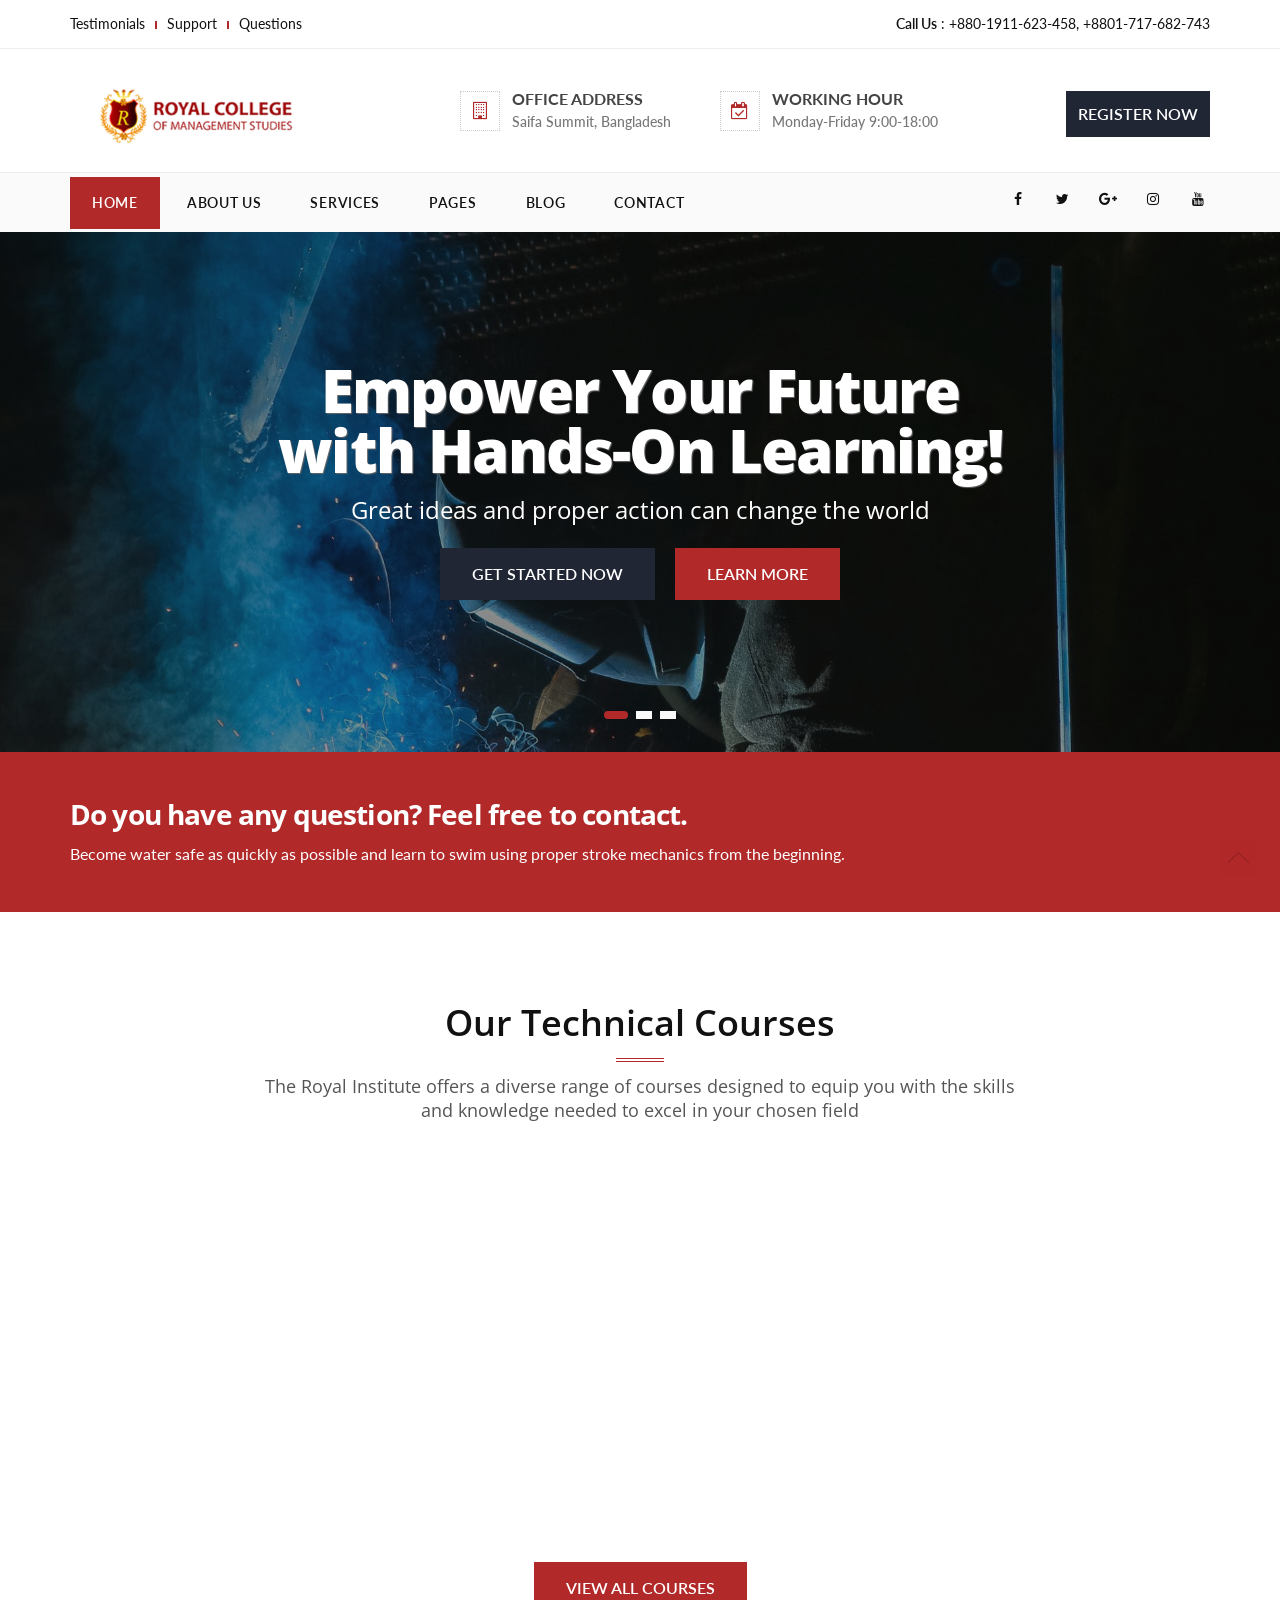
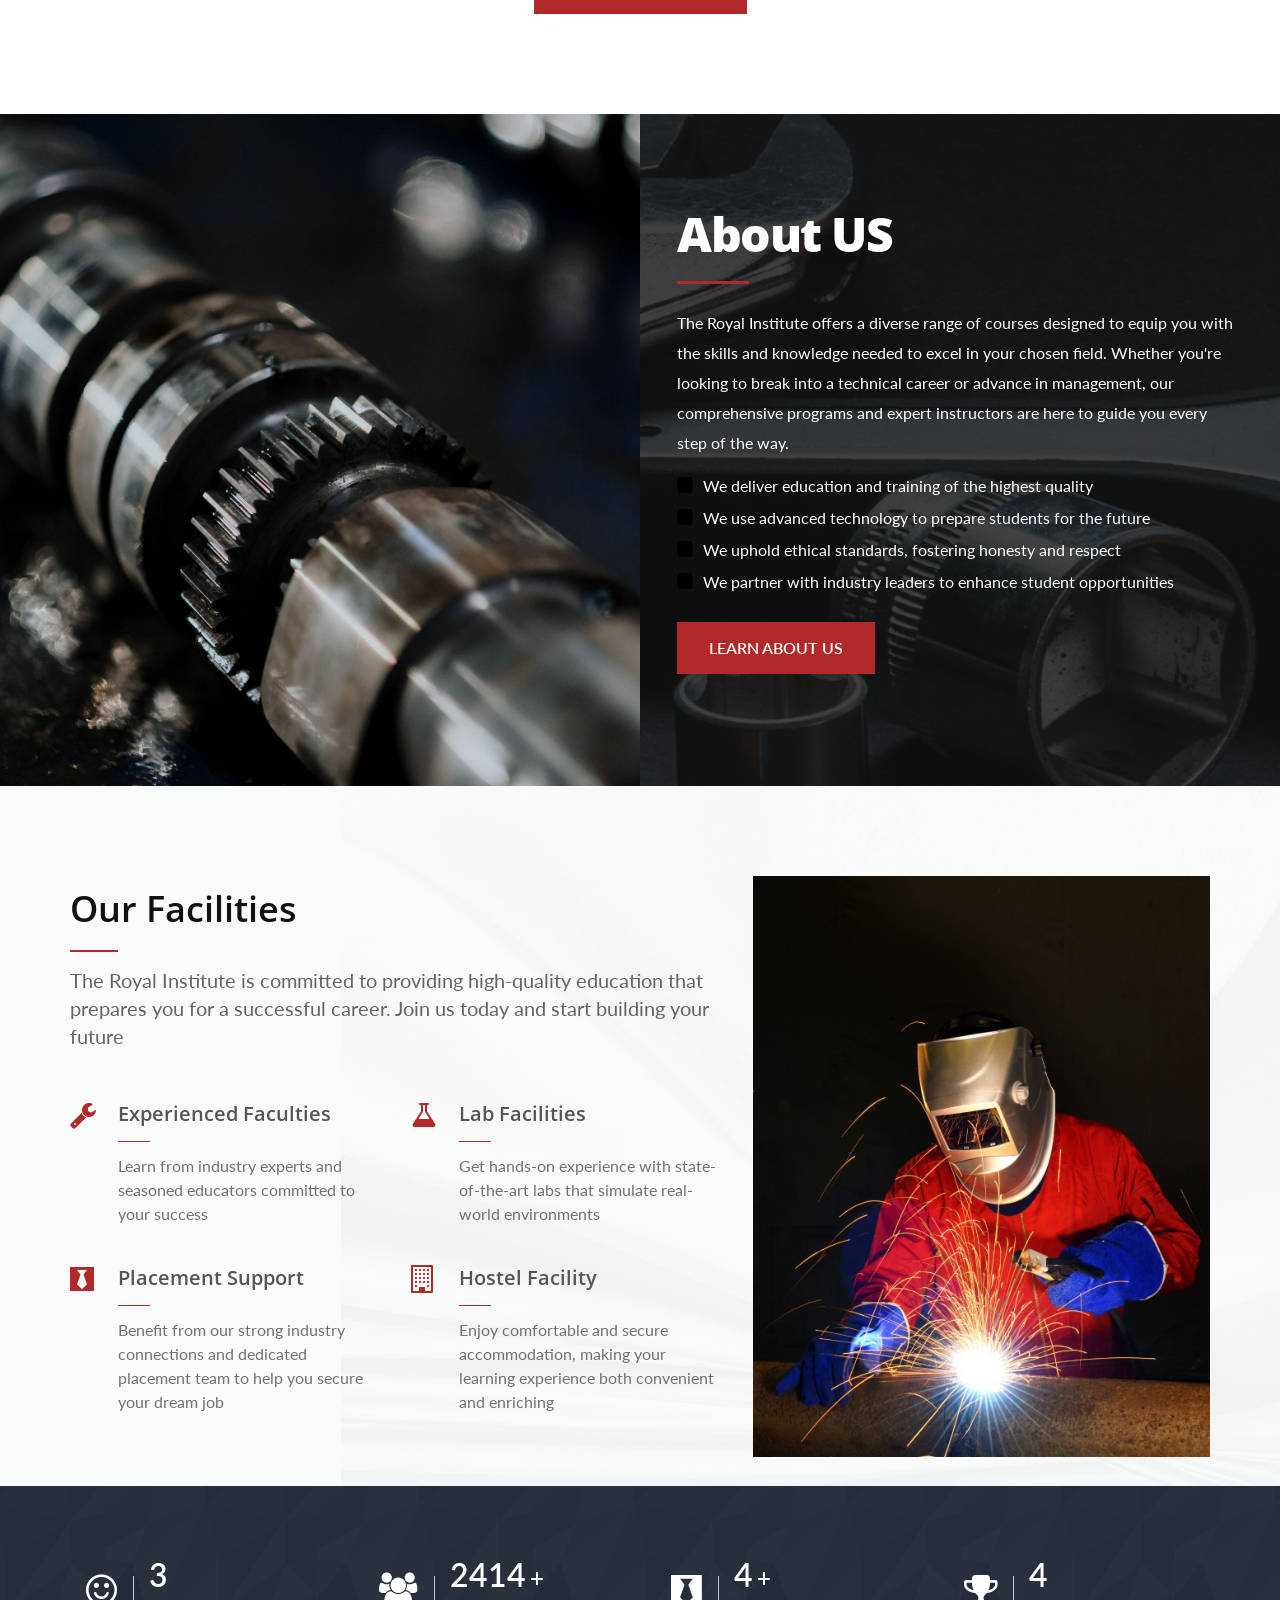
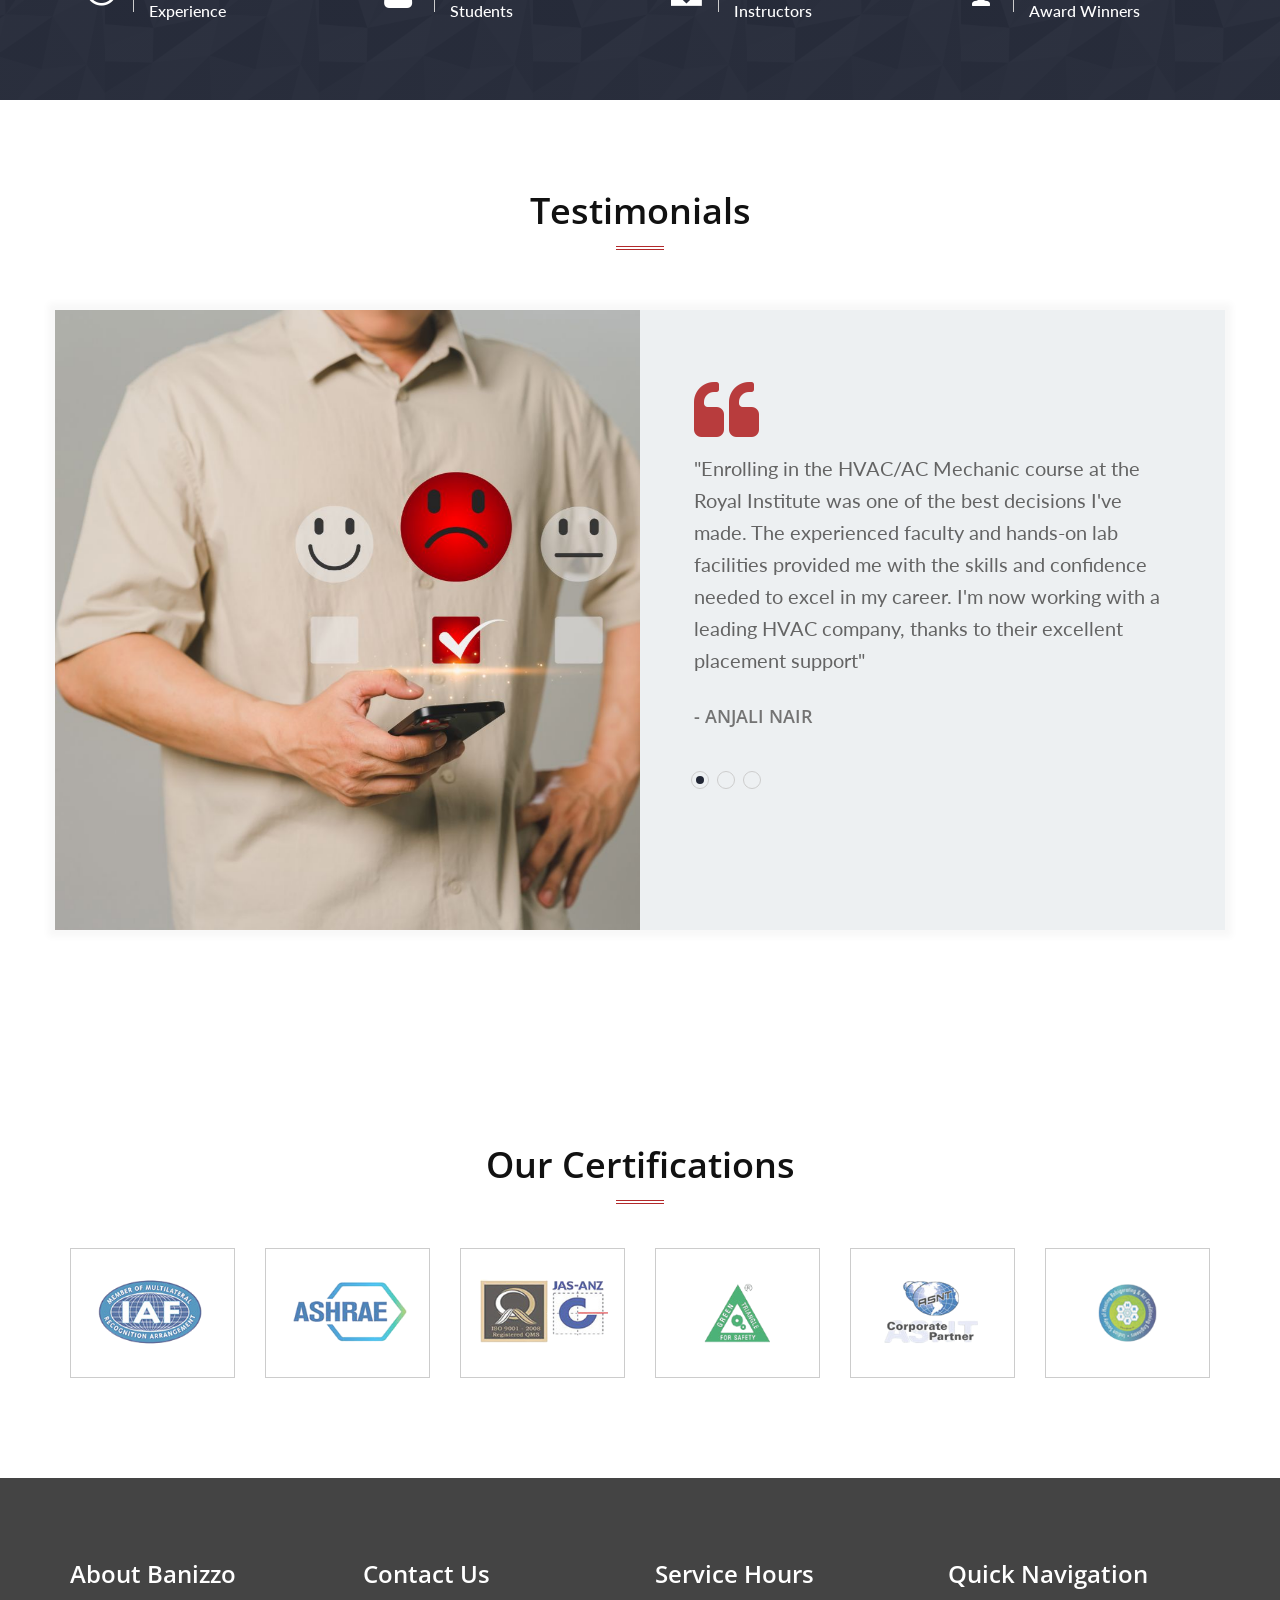
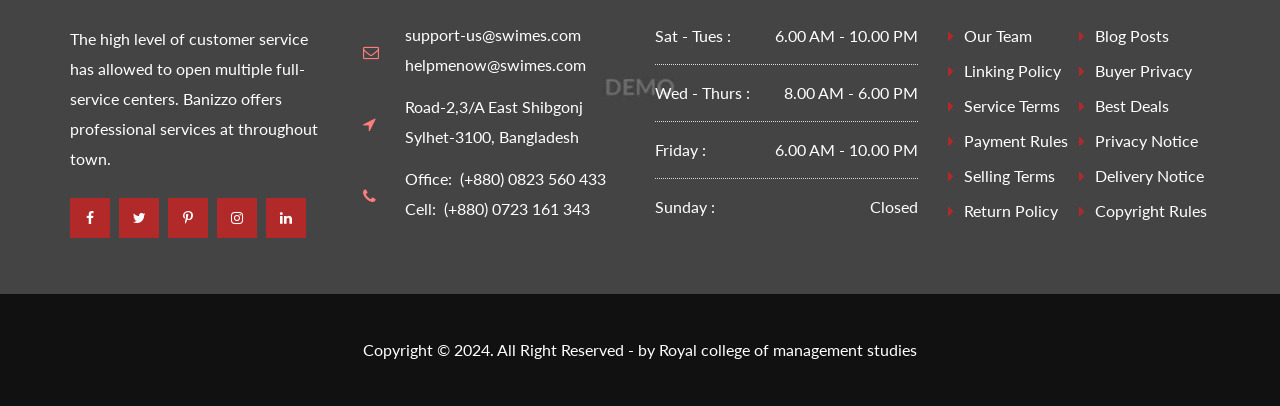
==== commit 7096dc27: "course" ====
--- a/index.html
+++ b/index.html
@@ -105,7 +105,7 @@
 
                                 <div class="col-md-4 col-sm-4 clearfix">
                                     <a class="btn btn-theme btn-theme-invert no-border btn-square btn-header-cta margin-top-42 pull-right"
-                                        href="appointment.html" title="GET APPOINTMENT">GET APPOINTMENT</a>
+                                        href="appointment.html" title="GET APPOINTMENT">Register Now</a>
                                 </div><!-- end .col-md-4  -->
 
                             </div> <!-- end .row  -->
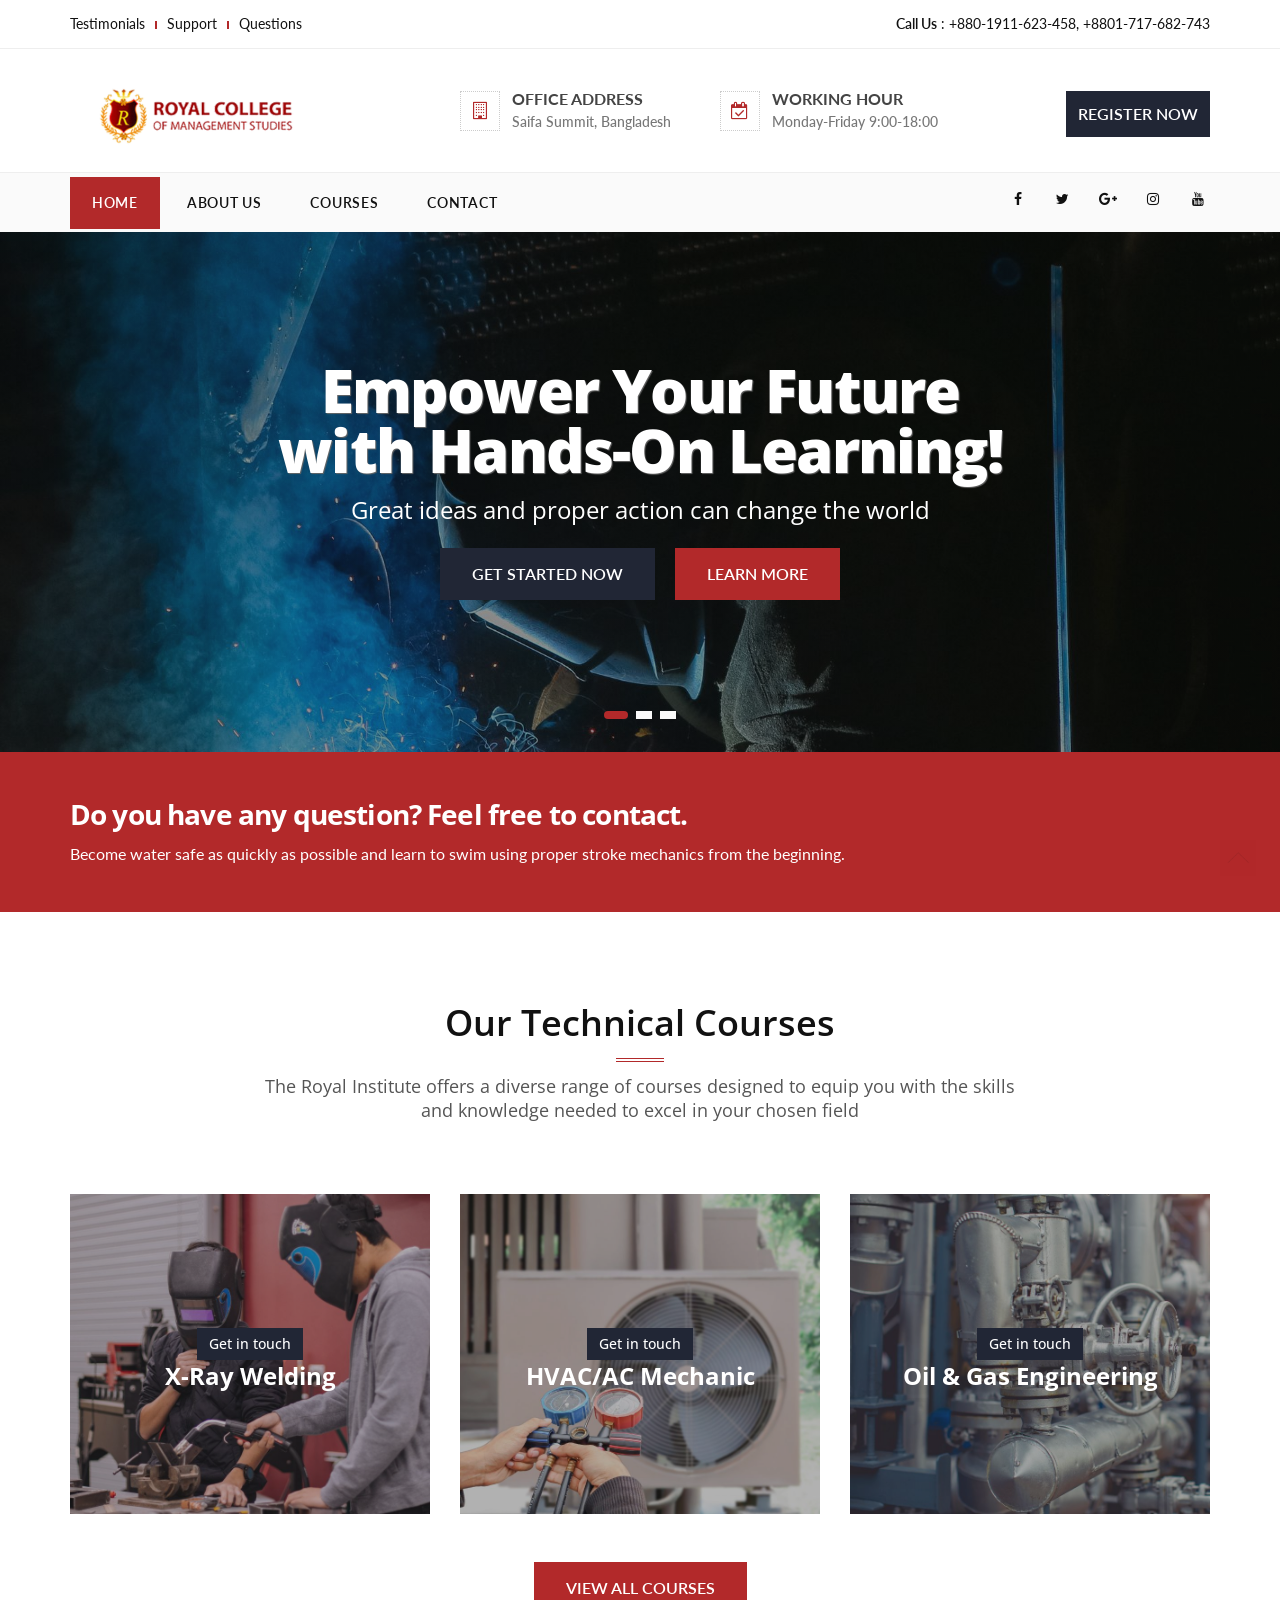
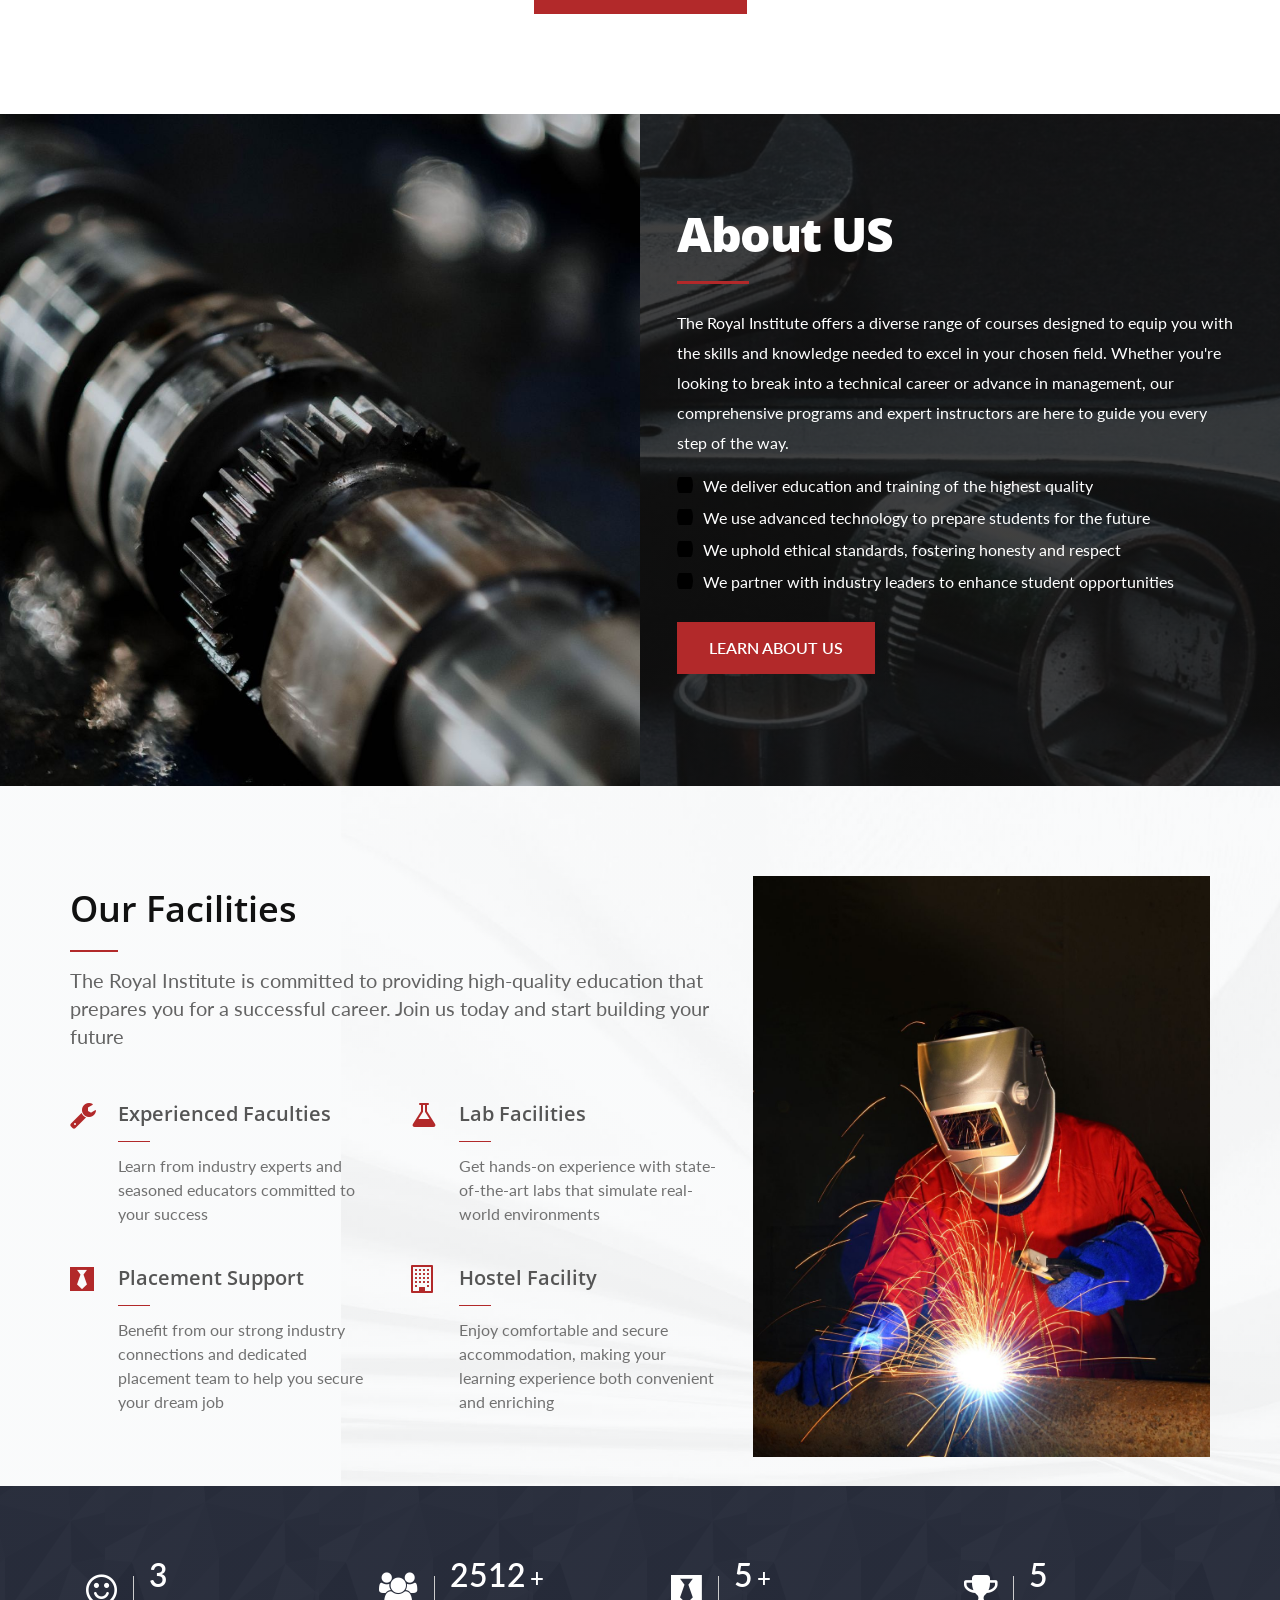
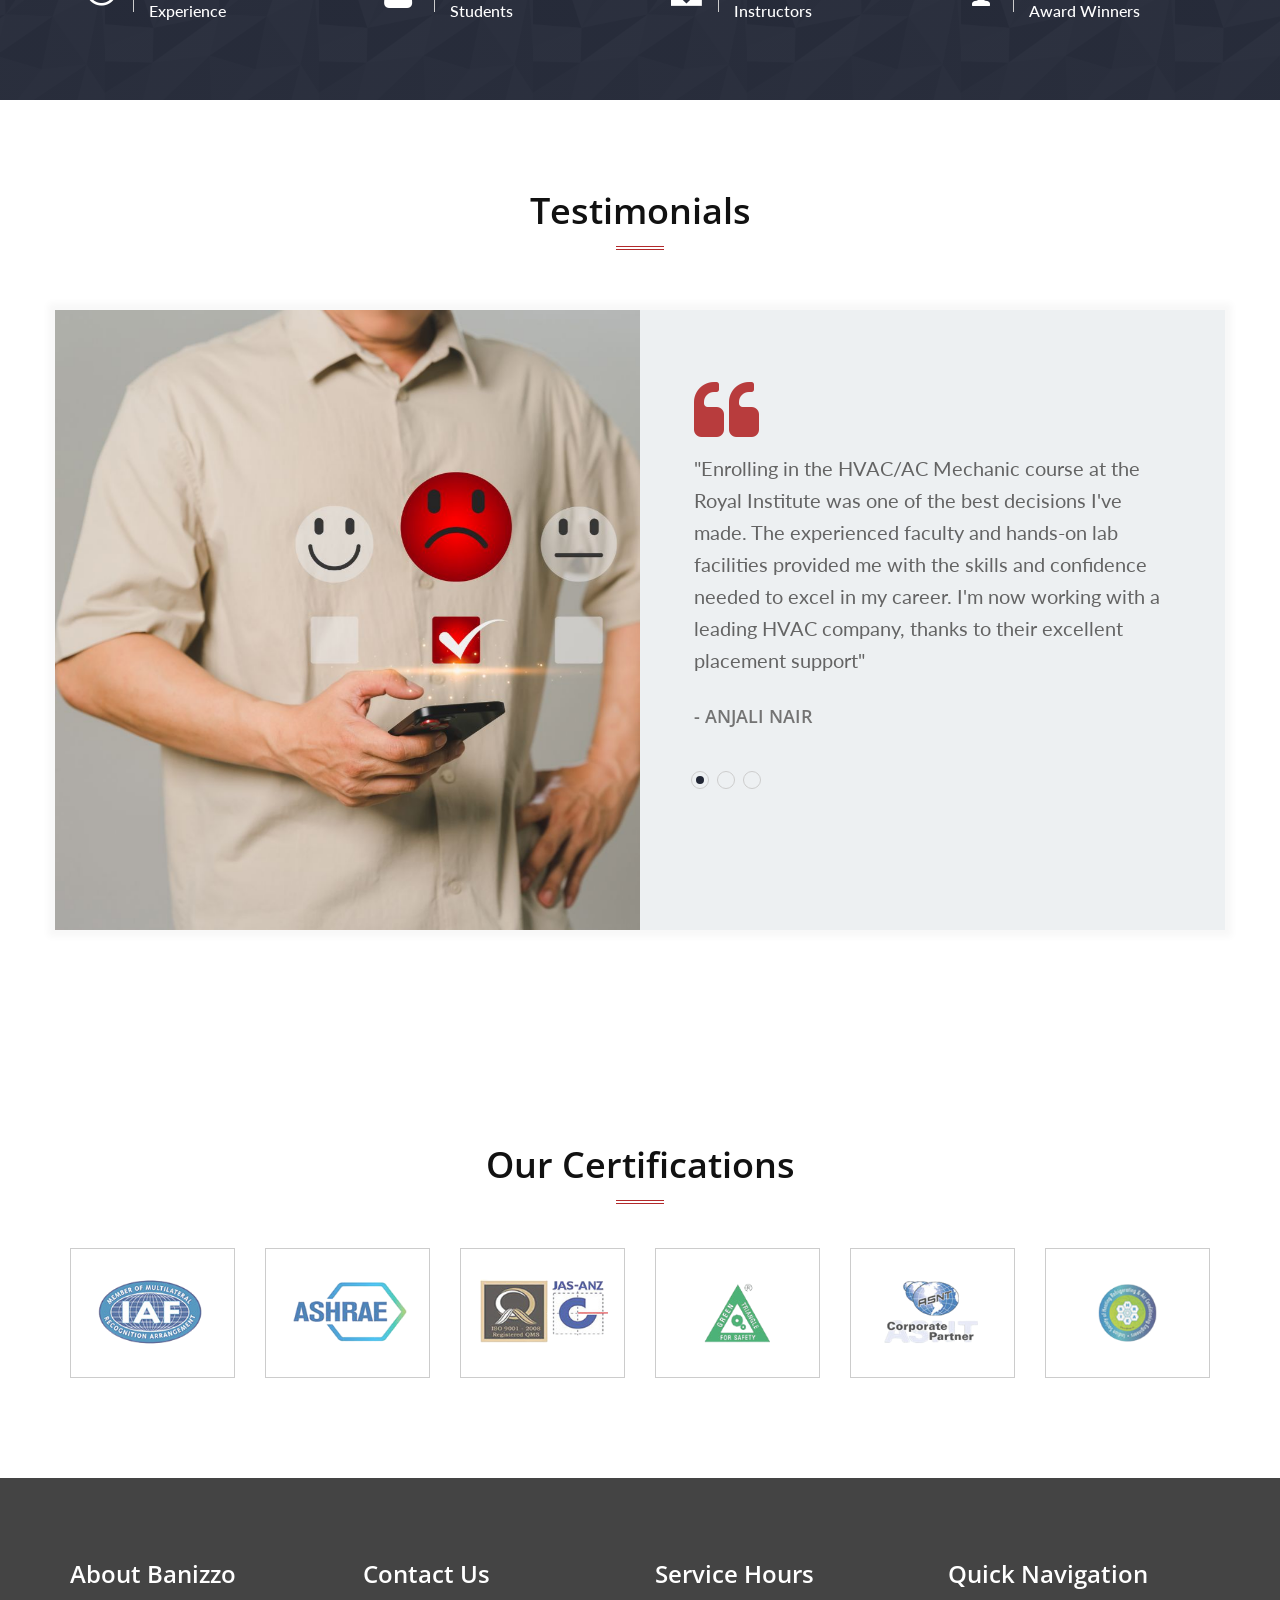
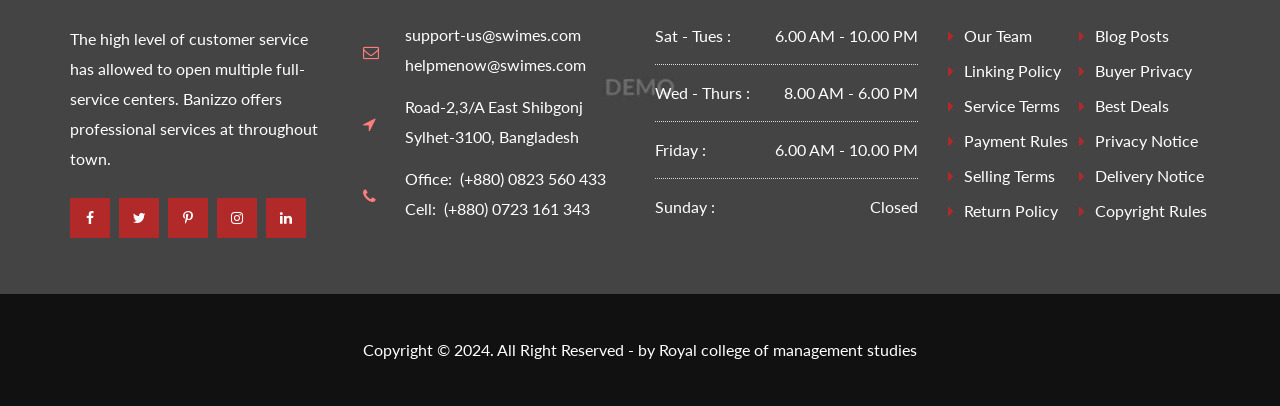
==== commit 083f3ece: "course section" ====
--- a/index.html
+++ b/index.html
@@ -125,79 +125,12 @@
                             <li>
                                 <a href="about-us.html" title="About Us">About Us</a>
                             </li>
-                            <li class="drop"><a href="service.html">Services</a>
+                            <li class="drop"><a href="#">Courses</a>
                                 <ul class="drop-down">
-                                    <li><a href="service-details.html" title="Single Event">Single Service</a></li>
+                                    <li><a href="technical-course.html" title="Single Event">Technical Courses</a></li>
+                                    <li><a href="management-courses.html" title="Single Event">Management Courses</a></li>
                                 </ul>
                             </li>
-                            <li class="drop"><a href="#">Pages</a>
-                                <ul class="drop-down">
-                                    <li class="drop">
-                                        <a href="team.html" title="Team">Our Team</a>
-                                        <ul class="drop-down level3">
-                                            <li><a href="single-team.html">Single Team</a></li>
-                                        </ul>
-                                    </li>
-                                    <li class="drop">
-                                        <a href="#">Gallery</a>
-                                        <ul class="drop-down level3">
-                                            <li><a href="gallery-1.html">Layout 01</a></li>
-                                            <li><a href="gallery-2.html">Layout 02</a></li>
-                                            <li><a href="gallery-3.html">Layout 03</a></li>
-                                        </ul>
-                                    </li>
-
-                                    <li class="drop">
-                                        <a href="#">Elements 01</a>
-                                        <ul class="drop-down level3">
-
-                                            <li><a href="element-info-box.html">Info Boxes</a></li>
-                                            <li><a href="element-feedback.html">Testimonials</a></li>
-                                            <li><a href="appointment.html" title="APPOINTMENT">APPOINTMENT</a></li>
-                                            <li><a href="faq.html" title="FAQ">FAQ</a></li>
-                                            <li><a href="coming-soon.html" title="COMING SOON">COMING SOON</a></li>
-                                            <li><a href="404.html" title="404 Page">404 Page</a></li>
-                                        </ul>
-                                    </li>
-
-                                    <li class="drop">
-                                        <a href="#">Elements 02</a>
-                                        <ul class="drop-down level3">
-                                            <li><a href="element-cta.html">CTA Boxes</a></li>
-                                            <li><a href="element-counter.html">Counters</a></li>
-                                            <li><a href="element-logos.html">Logos/Client</a></li>
-                                            <li><a href="element-pricing-table.html">Pricing Table</a></li>
-                                            <li><a href="element-service.html">Service Boxes</a></li>
-                                        </ul>
-                                    </li>
-
-                                    <li class="drop">
-                                        <a href="#">Elements 03</a>
-                                        <ul class="drop-down level3">
-                                            <li><a href="element-highlights.html">Highlights</a></li>
-                                            <li><a href="element-appointment.html">Quote Form</a></li>
-                                            <li><a href="element-team.html">Team Boxes</a></li>
-                                        </ul>
-                                    </li>
-
-                                    <li class="drop"><a href="#">Level 3</a>
-                                        <ul class="drop-down level3">
-                                            <li><a href="#">Level 3.1</a></li>
-                                            <li><a href="#">Level 3.2</a></li>
-                                            <li><a href="#">Level 3.3</a></li>
-                                        </ul>
-                                    </li>
-                                </ul>
-                            </li>
-
-                            <li class="drop">
-                                <a href="#">Blog</a>
-                                <ul class="drop-down">
-                                    <li><a href="blog.html">All Posts</a></li>
-                                    <li><a href="single.html">Single Page</a></li>
-                                </ul>
-                            </li>
-
                             <li><a href="contact.html">Contact</a></li>
                         </ul> <!-- end .nav .navbar-nav  -->
                     </div>
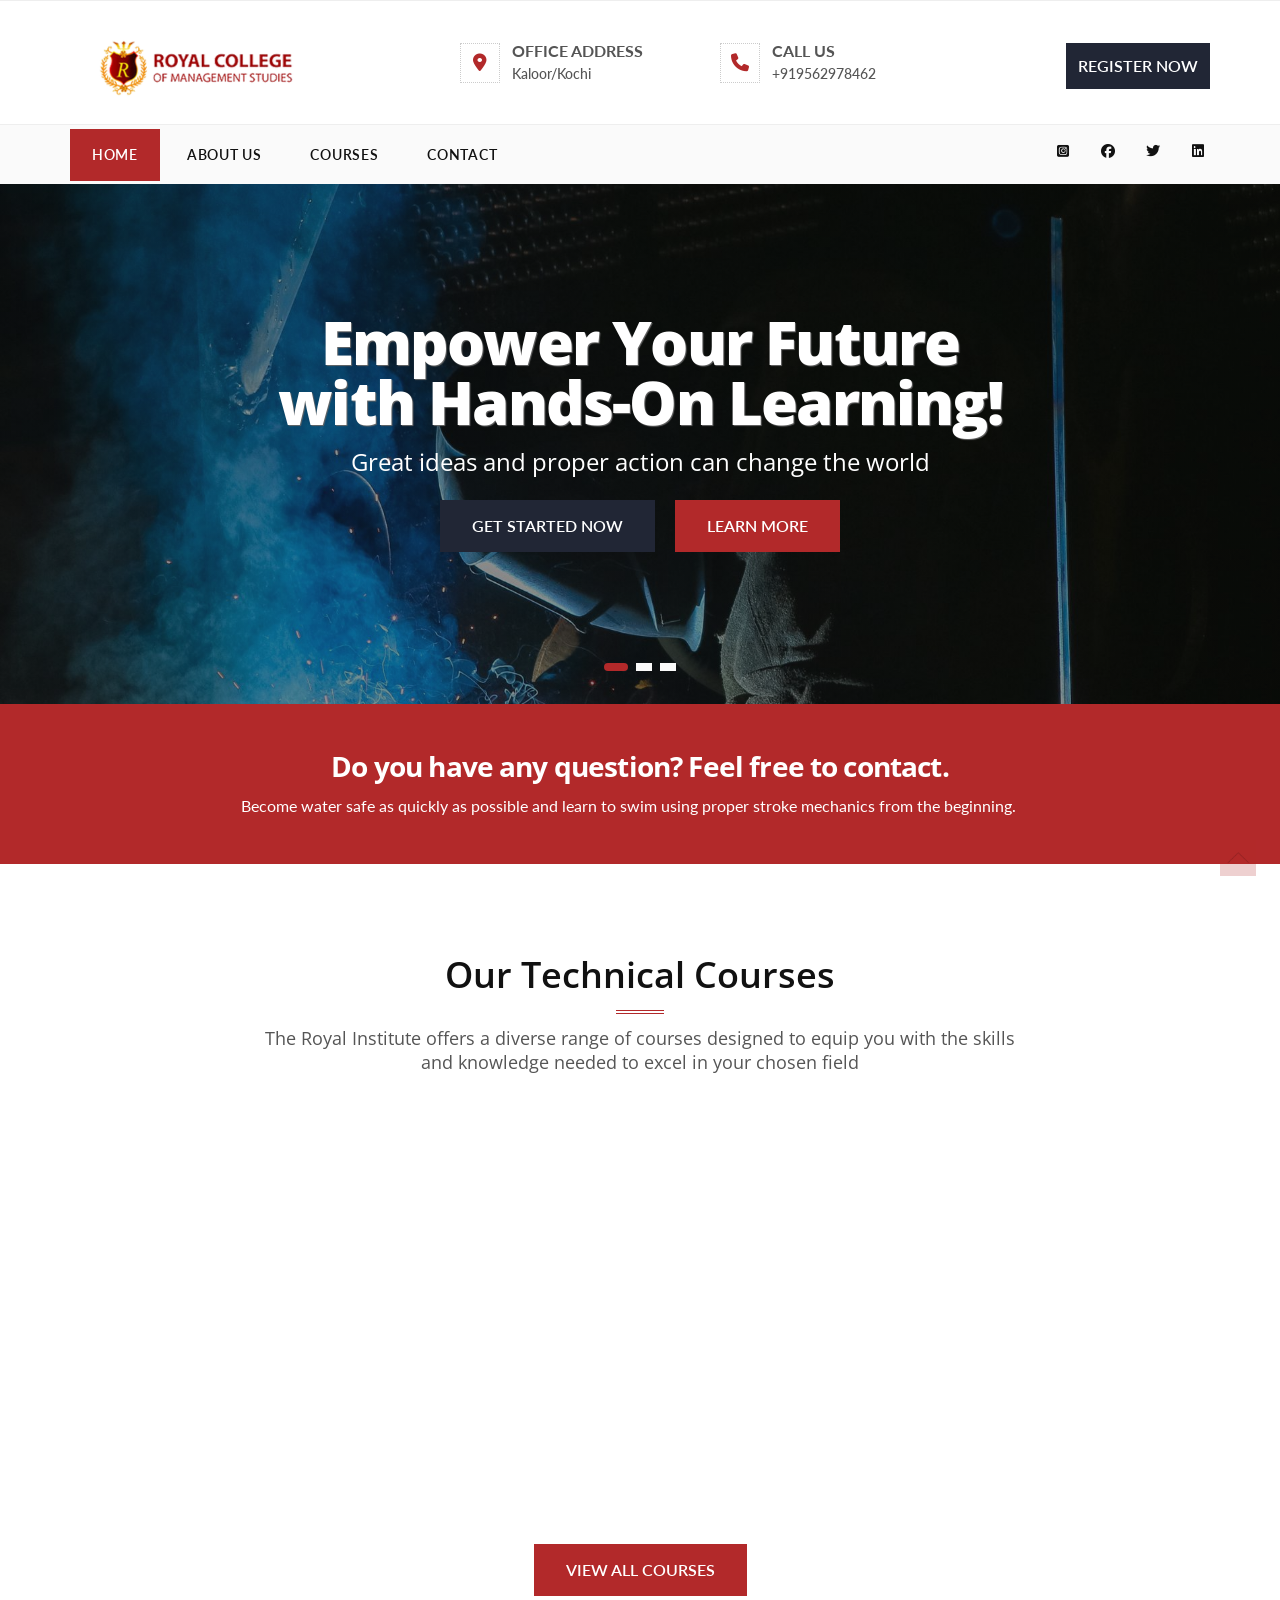
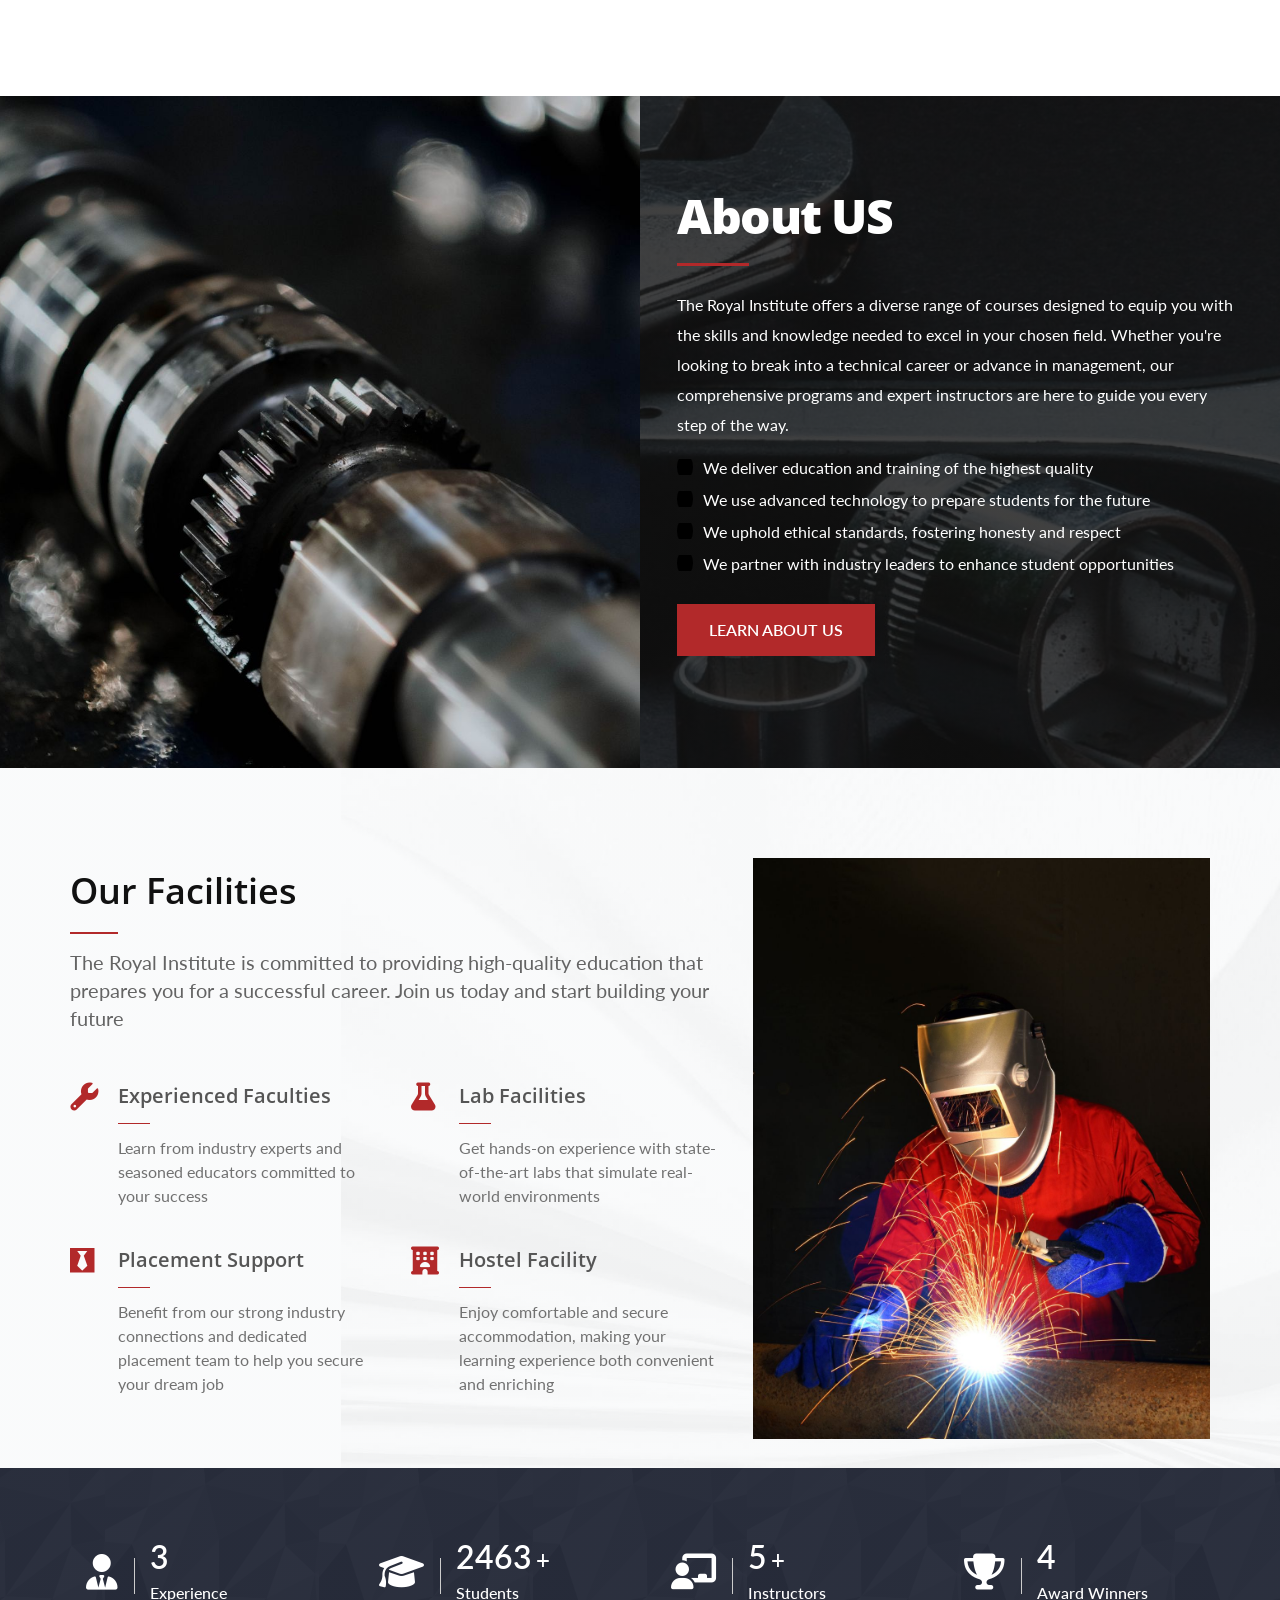
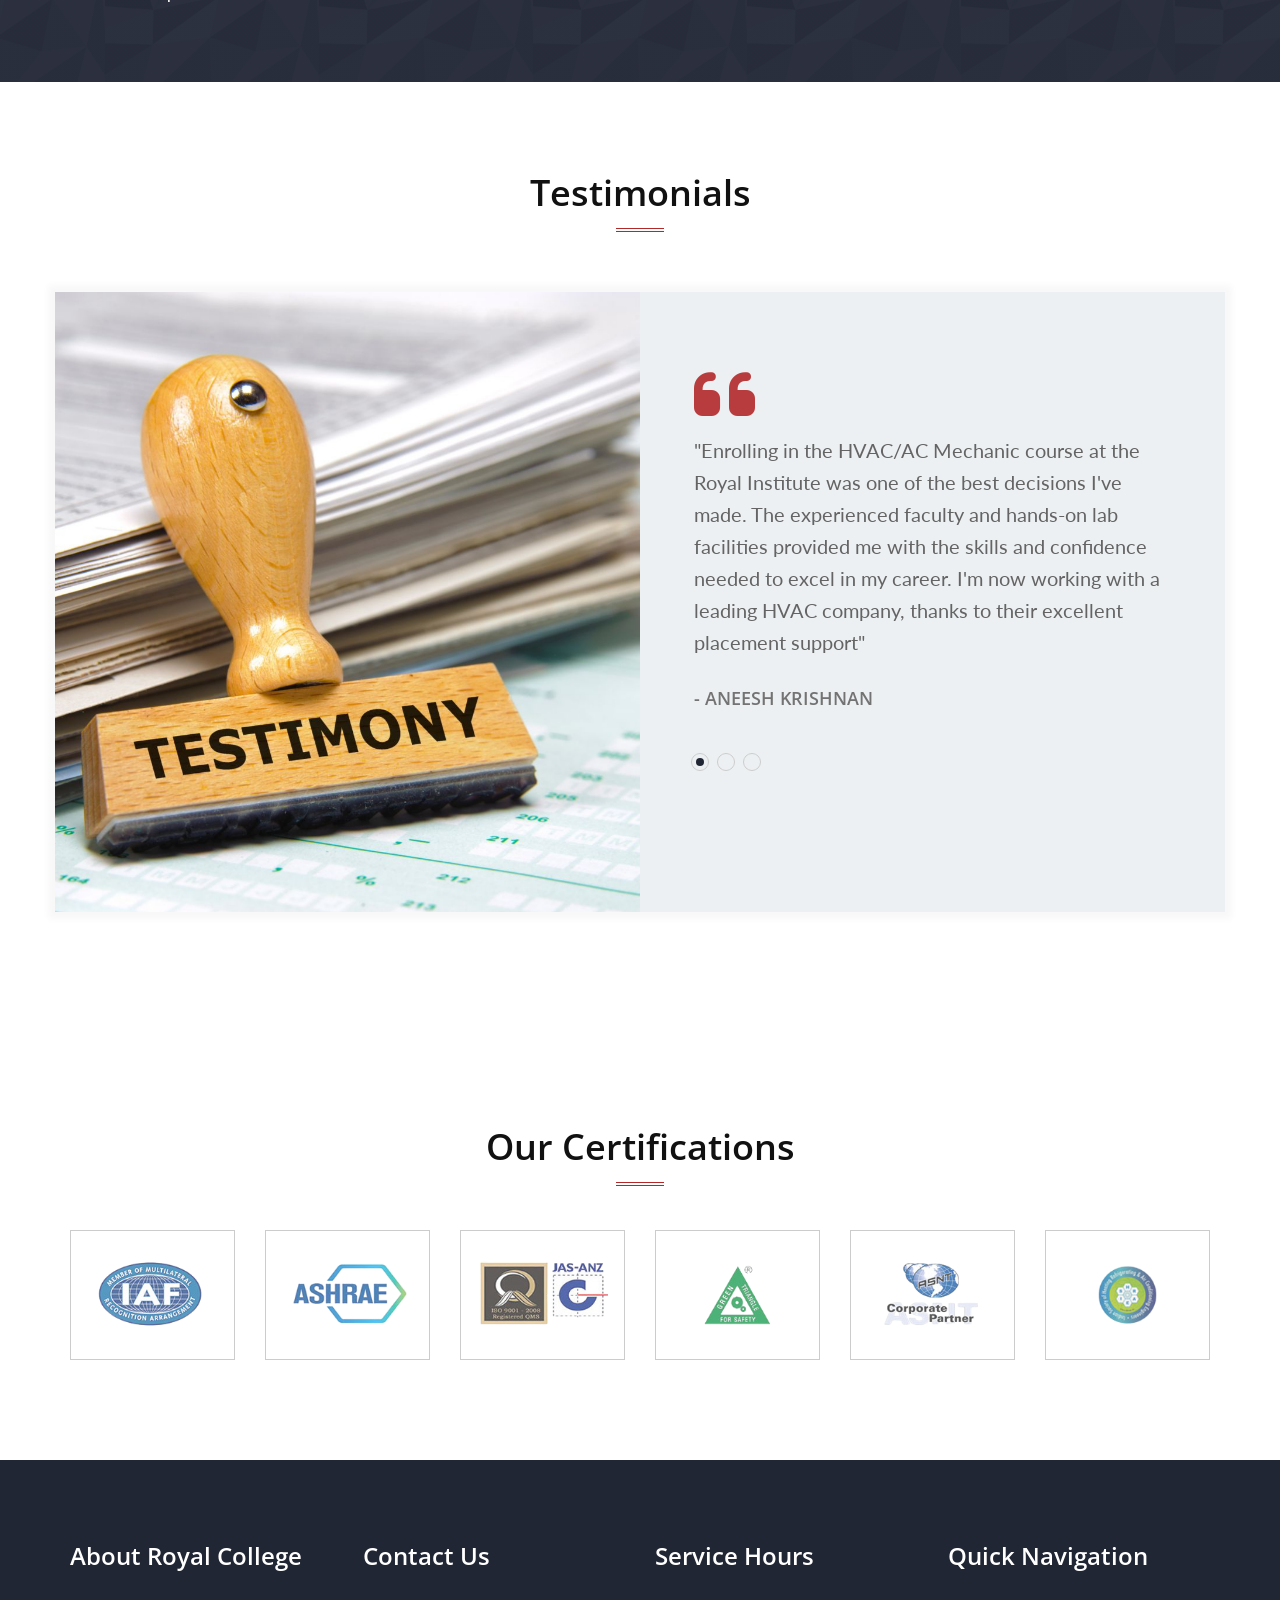
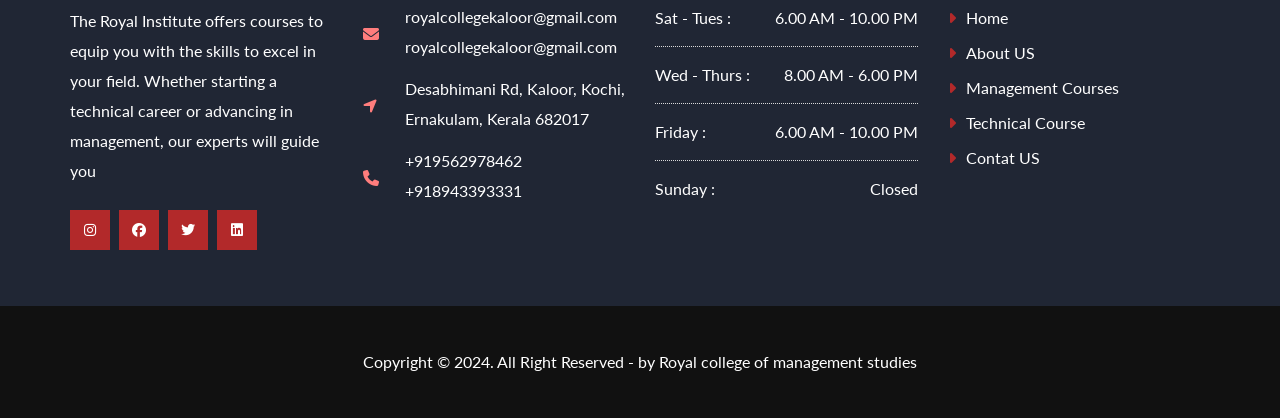
==== commit ee555b31: "new updates" ====
--- a/index.html
+++ b/index.html
@@ -8,20 +8,16 @@
     <meta name="description" content="Banizoo - Business Service HTML5 Template">
     <meta name="author" content="xenioushk">
     <link rel="shortcut icon" href="images/favicon.png" />
-
-    <!-- HTML5 shim, for IE6-8 support of HTML5 elements -->
-    <!--[if lt IE 9]>
-          <script src="http://html5shim.googlecode.com/svn/trunk/html5.js"></script>
-        <![endif]-->
-
-    <!-- The styles -->
+     <!-- The styles -->
     <link href="css/bootstrap.min.css" rel="stylesheet" type="text/css" />
-    <link href="css/font-awesome.min.css" rel="stylesheet" type="text/css" />
     <link href="css/owl.carousel.css" rel="stylesheet" type="text/css" />
     <link href="css/owl.theme.css" rel="stylesheet" type="text/css" />
     <link href="css/animate.css" rel="stylesheet" type="text/css" />
     <link href="css/venobox.css" rel="stylesheet" type="text/css" />
     <link rel="stylesheet" href="css/styles.css" type="text/css" />
+    <!-- font awesome -->
+    <link rel="stylesheet" href="https://cdnjs.cloudflare.com/ajax/libs/font-awesome/6.6.0/css/all.min.css"/>
+
 </head>
 
 <body>
@@ -40,7 +36,7 @@
                 <div class="container">
                     <div class="row">
 
-                        <div class="col-lg-6 col-md-6 col-sm-6 text-left ">
+                        <!-- <div class="col-lg-6 col-md-6 col-sm-6 text-left ">
 
                             <div class="top-bar-link">
                                 <a href="#">Testimonials</a> <span class="separator-line"></span>
@@ -55,7 +51,7 @@
                                 <strong>Call Us</strong> : +880-1911-623-458, +8801-717-682-743
                             </div>
 
-                        </div>
+                        </div> -->
                     </div>
                 </div>
             </div>
@@ -78,12 +74,12 @@
                                 <div class="col-md-4 col-sm-4">
                                     <div class="header-icon-box">
                                         <div class="icon-container">
-                                            <i class="fa fa-building-o"></i>
+                                            <i class="fa-solid fa-location-dot"></i>
                                         </div>
                                         <div class="text">
-                                            <span class="head-heading">OFFICE ADDRESS</span>
+                                            <span class="head-heading"><a href="https://maps.app.goo.gl/QhK7DvVXRxciLffX9">OFFICE ADDRESS</a></span>
                                             <span class="head-content">
-                                                Saifa Summit, Bangladesh
+                                               <a href="https://maps.app.goo.gl/QhK7DvVXRxciLffX9">Kaloor/Kochi</a>
                                             </span>
                                         </div>
                                     </div><!-- end .repair-icon-box  -->
@@ -92,12 +88,12 @@
                                 <div class="col-md-4 col-sm-4">
                                     <div class="header-icon-box">
                                         <div class="icon-container">
-                                            <i class="fa fa-calendar-check-o"></i>
+                                            <i class="fa-solid fa-phone"></i>
                                         </div>
                                         <div class="text">
-                                            <span class="head-heading">WORKING HOUR</span>
+                                            <span class="head-heading"><a href="https://api.whatsapp.com/send?phone=919562978462" target="_blank">Call US</a></span>
                                             <span class="head-content">
-                                                Monday-Friday 9:00-18:00
+                                                <a href="https://api.whatsapp.com/send?phone=919562978462" target="_blank">+919562978462</a>
                                             </span>
                                         </div>
                                     </div><!-- end .header-icon-box  -->
@@ -105,7 +101,7 @@
 
                                 <div class="col-md-4 col-sm-4 clearfix">
                                     <a class="btn btn-theme btn-theme-invert no-border btn-square btn-header-cta margin-top-42 pull-right"
-                                        href="appointment.html" title="GET APPOINTMENT">Register Now</a>
+                                        href="contact.html" title="GET APPOINTMENT">Register Now</a>
                                 </div><!-- end .col-md-4  -->
 
                             </div> <!-- end .row  -->
@@ -145,20 +141,20 @@
 
                             <div class="top-bar-social margin-top-12">
                                 <a href="#">
-                                    <i class="fa fa-facebook"></i>
+                                    <i class="fa-brands fa-square-instagram"></i>
                                 </a>
                                 <a href="#">
-                                    <i class="fa fa-twitter"></i>
+                                    <i class="fa-brands fa-facebook"></i>
                                 </a>
                                 <a href="#">
-                                    <i class="fa fa-google-plus"></i>
+                                    <i class="fa-brands fa-twitter"></i>
                                 </a>
                                 <a href="#">
-                                    <i class="fa fa-instagram"></i>
+                                    <i class="fa-brands fa-linkedin"></i>
                                 </a>
-                                <a href="#">
+                                <!-- <a href="#">
                                     <i class="fa fa-youtube"></i>
-                                </a>
+                                </a> -->
                             </div>
                         </div>
                     </div>
@@ -191,10 +187,10 @@
                                             data-animation-out="animate-out rollOut">Great ideas and proper action can
                                             change the world</h3>
 
-                                        <a href="#" class="btn btn-theme btn-theme-white btn-invert"
+                                        <a href="contact.html" class="btn btn-theme btn-theme-white btn-invert"
                                             data-animation-in="zoomInLeft"
                                             data-animation-out="animate-out fadeOutRight">Get Started Now</a>
-                                        <a href="#" class="btn btn-theme btn-square" data-animation-in="zoomInRight"
+                                        <a href="technical-course.html" class="btn btn-theme btn-square" data-animation-in="zoomInRight"
                                             data-animation-out="animate-out fadeOutRight">Learn More</a>
 
                                     </div>
@@ -220,8 +216,8 @@
 
                                             Master the Skills for <br> Tomorrow's Industries Today
                                         </h2>
-                                        <a href="#" class="btn btn-theme">Get Started Now</a>
-                                        <a href="#" class="btn btn-theme btn-theme-white">Learn More</a>
+                                        <a href="contact.html" class="btn btn-theme">Get Started Now</a>
+                                        <a href="technical-course.html" class="btn btn-theme btn-theme-white">Learn More</a>
                                     </div>
                                 </div> <!-- end .col-sm-12  -->
                             </div> <!-- end .row  -->
@@ -244,8 +240,8 @@
                                         <h3 class="margin-bottom-24">
                                             Team work is the heart of wonderful achievements
                                         </h3>
-                                        <a href="#" class="btn btn-theme btn-theme-white">Get Started Now</a>
-                                        <a href="#" class="btn btn-theme btn-invert">Learn More</a>
+                                        <a href="contact.html" class="btn btn-theme btn-theme-white">Get Started Now</a>
+                                        <a href="technical-course.html" class="btn btn-theme btn-invert">Learn More</a>
 
                                     </div>
                                 </div> <!-- end .col-sm-12  -->
@@ -263,7 +259,7 @@
     <section class="cta-layout-02 section-primary-bg">
         <div class="container">
             <div class="row">
-                <div class="col-lg-9 col-md-9 col-sm-12 col-xs-12">
+                <div class=" col-sm-12 col-xs-12 text-center" >
                     <h2 class="text-light-color">
                         Do you have any question? Feel free to contact.
                     </h2>
@@ -274,9 +270,9 @@
 
                     </p>
                 </div> <!--  end .col-md-8  -->
-                <div class="col-lg-3 col-md-3 col-sm-12 col-xs-12 text-center">
+                <!-- <div class="col-lg-3 col-md-3 col-sm-12 col-xs-12 text-center">
                     <a class="btn btn-theme btn-square btn-theme-invert wow bounceIn" href="#">CONTACT WITH US</a>
-                </div> <!--  end .col-md-4  -->
+                </div>  end .col-md-4  -->
             </div> <!--  end .row  -->
         </div>
     </section>
@@ -350,7 +346,7 @@
 
                     <div class="col-lg-4 col-md-4 col-sm-6 col-xs-12">
 
-                        <a href="#">
+                        <a href="management-courses.html">
 
                             <article class="service-block-2 text-center">
                                 <figure>
@@ -371,7 +367,7 @@
 
                     <div class="col-lg-4 col-md-4 col-sm-6 col-xs-12">
 
-                        <a href="#">
+                        <a href="management-courses.html">
 
                             <article class="service-block-2 text-center">
                                 <figure>
@@ -391,7 +387,7 @@
 
                     <div class="col-lg-4 col-md-4 col-sm-6 col-xs-12">
 
-                        <a href="#">
+                        <a href="management-courses.html">
 
                             <article class="service-block-2 text-center">
                                 <figure>
@@ -435,7 +431,7 @@
 
                 <div class="col-sm-12 text-center">
 
-                    <a href="#" class="btn btn-theme margin-top-24 btn-square">View All Courses</a>
+                    <a href="technical-course.html" class="btn btn-theme margin-top-24 btn-square">View All Courses</a>
 
                 </div>
 
@@ -493,7 +489,7 @@
                                 </div>
 
                                 <p class="margin-top-24 text-light-color">
-                                    <a href="#" class="btn btn-theme">LEARN ABOUT US</a>
+                                    <a href="about-us.html" class="btn btn-theme">LEARN ABOUT US</a>
                                 </p>
 
                             </div>
@@ -573,7 +569,7 @@
                             <div class="highlight-layout-2">
 
                                 <div class="highlight-icon">
-                                    <i class="fa fa-black-tie"></i>
+                                    <i class="fa-brands fa-black-tie"></i>
                                 </div> <!-- end .service-icon  -->
 
                                 <div class="highlight-text">
@@ -589,7 +585,7 @@
                             <div class="highlight-layout-2">
 
                                 <div class="highlight-icon">
-                                    <i class="fa fa-building-o"></i>
+                                    <i class="fa-solid fa-hotel"></i>
                                 </div> <!-- end .service-icon  -->
 
                                 <div class="highlight-text">
@@ -613,306 +609,8 @@
 
             </div> <!--  end .row  -->
         </div> <!--  end .container -->
-    </section> <!--  end .appointment-section  -->
-
-    <!--  GALLERY CONTENT  -->
-
-    <!-- <section class="section-content-block">
-
-        <div class="container">
-
-            <div class="row section-heading-wrapper">
-
-                <div class="col-md-12 col-sm-12 text-center">
-                    <h4 class="heading-alt-style text-capitalize text-dark-color">Our Projects</h4>
-                    <span class="heading-separator heading-separator-horizontal"></span>
-                    <h2 class="subheading-alt-style">
-                        Lorem ipsum dolor sit amet, consectetur adipiscing elit curabitur eu ante non ex lobortis
-                        posuere
-                        <br />
-                        volutpat nec orci morbi facilisis massa lectus volutpat posuere volutpat.
-                    </h2>
-                </div> 
-
-            </div>
-
-            <div class="row wow fadeInUp margin-bottom-24">
-
-                <div class="col-md-3 col-sm-6 col-xs-12 gallery-container">
-
-                    <a class="gallery-light-box xs-margin" data-gall="myGallery" href="images/gallery_1.jpg">
-
-                        <figure class="gallery-img">
-
-                            <img src="images/gallery_1.jpg" alt="gallery image" />
-
-                        </figure> 
-                    </a> 
-
-                </div>
-                <div class="col-md-3 col-sm-6 col-xs-12 gallery-container">
-
-                    <a class="gallery-light-box xs-margin" data-gall="myGallery" href="images/gallery_2.jpg">
-
-                        <figure class="gallery-img">
-
-                            <img src="images/gallery_2.jpg" alt="gallery image" />
-
-                        </figure> 
-
-                    </a>
-
-                </div>
-
-                <div class="col-md-3 col-sm-6 col-xs-12 gallery-container">
-
-                    <a class="gallery-light-box xs-margin" data-gall="myGallery" href="images/gallery_3.jpg">
-
-                        <figure class="gallery-img">
-
-                            <img src="images/gallery_3.jpg" alt="gallery image" />
-
-                        </figure>
-
-                    </a>
-
-                </div>
-
-                <div class="col-md-3 col-sm-6 col-xs-12 gallery-container filter spray">
-
-                    <a class="gallery-light-box xs-margin" data-gall="myGallery" href="images/gallery_4.jpg">
-
-                        <figure class="gallery-img">
-
-                            <img src="images/gallery_4.jpg" alt="gallery image" />
-
-                        </figure> 
-
-                    </a>
-
-                </div>
-
-                <div class="col-md-3 col-sm-6 col-xs-12 gallery-container">
-
-                    <a class="gallery-light-box xs-margin" data-gall="myGallery" href="images/gallery_5.jpg">
-
-                        <figure class="gallery-img">
-
-                            <img src="images/gallery_5.jpg" alt="gallery image" />
-
-                        </figure> 
-
-                    </a>
-
-                </div>
-
-                <div class="col-md-3 col-sm-6 col-xs-12 gallery-container">
-
-                    <a class="gallery-light-box xs-margin" data-gall="myGallery" href="images/gallery_6.jpg">
-
-                        <figure class="gallery-img">
-
-                            <img src="images/gallery_6.jpg" alt="gallery image" />
-
-                        </figure> 
-
-                    </a>
-
-                </div>
-
-                <div class="col-md-3 col-sm-6 col-xs-12 gallery-container">
-
-                    <a class="gallery-light-box xs-margin" data-gall="myGallery" href="images/gallery_7.jpg">
-
-                        <figure class="gallery-img">
-
-                            <img src="images/gallery_7.jpg" alt="gallery image" />
-
-                        </figure> 
-
-                    </a> 
-
-                </div> 
-
-                <div class="col-md-3 col-sm-6 col-xs-12 gallery-container">
-
-                    <a class="gallery-light-box xs-margin" data-gall="myGallery" href="images/gallery_8.jpg">
-
-                        <figure class="gallery-img">
-
-                            <img src="images/gallery_8.jpg" alt="gallery image" />
-
-                        </figure> 
-
-                    </a>
-
-                </div>
-
-            </div> 
-        </div>
-
-    </section>  -->
-
-    <!-- TEAM SECTION 01 -->
-    <!-- 
-    <section class="section-content-block section-secondary-bg">
-
-        <div class="container">
-
-            <div class="row section-heading-wrapper">
-
-                <div class="col-md-12 col-sm-12 text-center">
-                    <h4 class="heading-alt-style text-capitalize text-dark-color">Our Team</h4>
-                    <span class="heading-separator heading-separator-horizontal"></span>
-                    <h2 class="subheading-alt-style">
-                        Lorem ipsum dolor sit amet, consectetur adipiscing elit curabitur eu ante non ex lobortis
-                        posuere
-                        <br />
-                        volutpat nec orci morbi facilisis massa lectus volutpat posuere volutpat.
-                    </h2>
-                </div> 
-
-            </div>
-
-            <div class="row">
-
-                <div class="col-md-3 col-sm-6 col-xs-10 col-xs-offset-1 col-sm-offset-0 col-md-offset-0">
-
-                    <div class="team-layout-1 text-center">
-
-                        <figure class="team-member">
-                            <a href="#" title="MELISSA MUNOZ">
-                                <img src="images/team_5.jpg" alt="MELISSA MUNOZ" />
-                            </a>
-                        </figure> 
-
-                        <article class="team-info">
-
-                            <h3>Alexo George</h3>
-                            <h4>Senior Instructor</h4>
-
-                            <div class="team-social-share clearfix">
-                                <a href="#" title="Facebook"> <i class="fa fa-facebook rectangle"></i> </a>
-                                <a href="#" title="Facebook"> <i class="fa fa-twitter rectangle"></i> </a>
-                                <a href="#" title="Facebook"> <i class="fa fa-google-plus rectangle"></i> </a>
-                                <a href="#" title="Facebook"> <i class="fa fa-linkedin rectangle"></i> </a>
-                            </div> 
-                        </article>
-                    </div>
-
-                </div> 
-
-                <div class="col-md-3 col-sm-6 col-xs-10 col-xs-offset-1 col-sm-offset-0 col-md-offset-0">
-
-                    <div class="team-layout-1 text-center">
-
-                        <figure class="team-member">
-                            <a href="#" title="JOHN ABRAHAM">
-                                <img src="images/team_7.jpg" alt="JOHN ABRAHAM" />
-                            </a>
-                        </figure> 
-
-                        <article class="team-info">
-                            <h3>Natasha Lucy</h3>
-                            <h4>Senior Instructor</h4>
-                            <div class="team-social-share clearfix">
-                                <a href="#" title="Facebook"> <i class="fa fa-facebook rectangle"></i> </a>
-                                <a href="#" title="Facebook"> <i class="fa fa-twitter rectangle"></i> </a>
-                                <a href="#" title="Facebook"> <i class="fa fa-google-plus rectangle"></i> </a>
-                                <a href="#" title="Facebook"> <i class="fa fa-linkedin rectangle"></i> </a>
-                            </div> 
-
-                        </article>
-                    </div> 
-
-                </div> 
-
-                <div class="col-md-3 col-sm-6 col-xs-10 col-xs-offset-1 col-sm-offset-0 col-md-offset-0">
-
-                    <div class="team-layout-1 text-center">
-
-                        <figure class="team-member">
-                            <a href="#" title="ALEXANDER GARY">
-                                <img src="images/team_6.jpg" alt="ALEXANDER GARY" />
-                            </a>
-                        </figure> 
-
-                        <article class="team-info">
-
-                            <h3>Melissa Munoz</h3>
-                            <h4>Senior Instructor</h4>
-
-                            <div class="team-social-share clearfix">
-                                <a href="#" title="Facebook"> <i class="fa fa-facebook rectangle"></i> </a>
-                                <a href="#" title="Facebook"> <i class="fa fa-twitter rectangle"></i> </a>
-                                <a href="#" title="Facebook"> <i class="fa fa-google-plus rectangle"></i> </a>
-                                <a href="#" title="Facebook"> <i class="fa fa-linkedin rectangle"></i> </a>
-                            </div> 
-
-                        </article>
-                    </div>
-                </div> 
-
-                <div class="col-md-3 col-sm-6 col-xs-10 col-xs-offset-1 col-sm-offset-0 col-md-offset-0">
-
-                    <div class="team-layout-1 text-center">
-
-                        <figure class="team-member">
-                            <a href="#" title="JOHN ABRAHAM">
-                                <img src="images/team_8.jpg" alt="JOHN ABRAHAM" />
-                            </a>
-                        </figure>
-
-                        <article class="team-info">
-                            <h3>Lorial Merina</h3>
-                            <h4>Senior Instructor</h4>
-                            <div class="team-social-share clearfix">
-                                <a href="#" title="Facebook"> <i class="fa fa-facebook rectangle"></i> </a>
-                                <a href="#" title="Facebook"> <i class="fa fa-twitter rectangle"></i> </a>
-                                <a href="#" title="Facebook"> <i class="fa fa-google-plus rectangle"></i> </a>
-                                <a href="#" title="Facebook"> <i class="fa fa-linkedin rectangle"></i> </a>
-                            </div> 
-
-                        </article>
-                    </div> 
-
-                </div> 
-
-            </div> 
-
-        </div> 
-
-    </section>  -->
-
-    <!--  SECTION CTA 03 -->
-
-    <!-- <section class="section-content-block section-custom-bg" data-bg_img="images/appointment_bg.jpg"
-        data-bg_color="#111111" data-bg_opacity="0.3" data-bg_attachment="fixed">
-
-        <div class="container">
-
-            <div class="row text-center">
-
-                <div class="cta-layout-01 wow zoomInUp">
-
-                    <div class="col-md-12 col-sm-12">
-
-                        <a class="cta-video-icon venobox vbox-item" data-vbtype="video" data-autoplay="true"
-                            href="https://www.youtube.com/watch?v=nrJtHemSPW4">
-                            <i class="fa fa-play"></i>
-                        </a>
-
-                    </div> 
-
-                </div> 
-
-            </div> 
-
-        </div> 
-
-    </section> -->
-    <!--  COUNTER SECTION 02  -->
-
+    </section> 
+    <!--  end .appointment-section  -->
     <section class="section-content-block section-content-block-minimal section-custom-bg"
         data-bg_img="images/pattern_1.png" data-bg_color="#212635" data-bg_opacity="0.95" data-bg_repeat="repeat"
         data-bg_size="contain">
@@ -927,7 +625,7 @@
 
                     <div class="counter-block-2 light-counter-layout counter-border">
 
-                        <i class="icon fa fa-smile-o"></i>
+                        <i class="icon fa fa-solid fa-user-tie"></i>
 
                         <div class="count-info">
                             <span class="counter">14</span>
@@ -942,7 +640,7 @@
 
                     <div class="counter-block-2 light-counter-layout counter-border">
 
-                        <i class="icon fa fa-users"></i>
+                        <i class="icon fa fa-solid fa-graduation-cap"></i>
 
                         <div class="count-info">
                             <span class="counter">9854</span>
@@ -958,7 +656,7 @@
 
                     <div class="counter-block-2 light-counter-layout counter-border">
 
-                        <i class="icon fa fa-black-tie"></i>
+                        <i class="icon fa fa-solid fa-chalkboard-user"></i>
                         <div class="count-info">
                             <span class="counter">20</span>
                             <span class="counter-postfix">+</span>
@@ -1037,7 +735,7 @@
 
                                 <div class="testimony-info">
                                     <!-- <img class="img-responsive" src="images/user_2.jpg" alt="Client Image" /> -->
-                                    <h4>- Anjali Nair</h4>
+                                    <h4>- Aneesh Krishnan</h4>
                                     <!-- <h6>CTO, Fulcrum Design</h6> -->
                                 </div>
                             </div> <!-- end .testimony-layout-1  -->
@@ -1355,37 +1053,33 @@
                                 <div class="textwidget about-footer">
 
                                     <div class="footer-widget-header clearfix">
-                                        <h3>About Banizzo</h3>
+                                        <h3>About Royal College</h3>
                                     </div> <!--  end .footer-widget-header -->
 
                                     <div class="footer-about-text margin-top-16">
-                                        The high level of customer service has allowed to open multiple full-service
-                                        centers.
-                                        Banizzo offers professional services at throughout town.
+                                        The Royal Institute offers courses to equip you with the skills to excel in your field. Whether starting a technical career or advancing in management, our experts will guide you
                                     </div>
 
 
                                     <div class="social-icons margin-top-24">
 
                                         <a href="#">
-                                            <i class="fa fa-facebook"></i>
+                                            <i class="fa fa-brands fa-instagram"></i> 
+                                            <!-- <i class="fa-brands fa-instagram"></i> -->
                                         </a>
 
                                         <a href="#">
-                                            <i class="fa fa-twitter"></i>
+                                            <i class="fa fa-brands fa-facebook"></i>
                                         </a>
 
                                         <a href="#">
-                                            <i class="fa fa-pinterest-p"></i>
+                                            <i class="fa fa-brands fa-twitter"></i>
                                         </a>
 
                                         <a href="#">
-                                            <i class="fa fa-instagram"></i>
+                                            <i class="fa fa-brands fa-linkedin"></i>
                                         </a>
 
-                                        <a href="#">
-                                            <i class="fa fa-linkedin"></i>
-                                        </a>
 
                                     </div>
 
@@ -1410,15 +1104,17 @@
 
                                 <div class="textwidget">
 
-                                    <i class="fa fa-envelope-o fa-contact"></i>
-                                    <p><a href="#">support-us@swimes.com</a><br /><a href="#">helpmenow@swimes.com</a>
+                                    <i class="0 fa-solid fa-envelope fa-contact"></i>
+                                    <p><a href="mailto:">royalcollegekaloor@gmail.com</a> <br>
+                                        <a href="mailto:">royalcollegekaloor@gmail.com</a>
                                     </p>
 
                                     <i class="fa fa-location-arrow fa-contact"></i>
-                                    <p>Road-2,3/A East Shibgonj<br />Sylhet-3100, Bangladesh</p>
+                                    <p>Desabhimani Rd, Kaloor, Kochi, <br> Ernakulam, Kerala 682017</p>
 
                                     <i class="fa fa-phone fa-contact"></i>
-                                    <p>Office:&nbsp; (+880) 0823 560 433<br />Cell:&nbsp; (+880) 0723 161 343</p>
+                                    <p><a href="https://api.whatsapp.com/send?phone=919562978462">+919562978462</a> <br>
+                                        <a href="https://api.whatsapp.com/send?phone=918943393331">+918943393331</a></p>
 
                                 </div>
 
@@ -1483,40 +1179,40 @@
 
                                     <ul class="footer-useful-links clearfix">
                                         <li>
-                                            <a href="#">
+                                            <a href="index.html">
                                                 <i class="fa fa-caret-right fa-footer"></i>
-                                                Our Team
+                                                Home
                                             </a>
                                         </li>
                                         <li>
-                                            <a href="#">
+                                            <a href="about-us.html">
                                                 <i class="fa fa-caret-right fa-footer"></i>
-                                                Blog Posts
+                                                About US
                                             </a>
                                         </li>
 
                                         <li>
-                                            <a href="#">
+                                            <a href="management-courses.html">
                                                 <i class="fa fa-caret-right fa-footer"></i>
-                                                Linking Policy
+                                                Management Courses
                                             </a>
                                         </li>
 
                                         <li>
-                                            <a href="#">
+                                            <a href="technical-course.html">
                                                 <i class="fa fa-caret-right fa-footer"></i>
-                                                Buyer Privacy
+                                                Technical Course
                                             </a>
                                         </li>
 
                                         <li>
-                                            <a href="#">
+                                            <a href="contact.html">
                                                 <i class="fa fa-caret-right fa-footer"></i>
-                                                Service Terms
+                                                Contat US
                                             </a>
                                         </li>
 
-                                        <li>
+                                        <!-- <li>
                                             <a href="#">
                                                 <i class="fa fa-caret-right fa-footer"></i>
                                                 Best Deals
@@ -1563,7 +1259,7 @@
                                                 <i class="fa fa-caret-right fa-footer"></i>
                                                 Copyright Rules
                                             </a>
-                                        </li>
+                                        </li> -->
 
                                     </ul>
 
--- a/css/styles.css
+++ b/css/styles.css
@@ -1091,7 +1091,7 @@
   color: #111111;
 }
 .top-bar.light-layout a,
-.top-bar.light-layout a i.fa {
+.top-bar.light-layout a i.fa-brands {
   color: #111111;
 }
 .top-bar.light-layout a.free-estimate {
@@ -1152,7 +1152,7 @@
   -o-transition: all 0.3s ease-in-out;
   transition: all 0.3s ease-in-out;
 }
-.top-bar-social a i.fa {
+.top-bar-social a i.fa-brands {
   width: 24px;
   height: 24px;
   text-align: center;
@@ -1162,7 +1162,7 @@
   position: relative;
   top: -2px;
 }
-.top-bar-social a:hover i.fa {
+.top-bar-social a:hover i.fa-brands {
   color: #b2292a;
 }
 .top-bar-social.square-layout a i {
@@ -1175,7 +1175,7 @@
   -moz-background-clip: padding;
   background-clip: padding-box;
 }
-.top-bar-social.square-layout a:hover i.fa {
+.top-bar-social.square-layout a:hover i.fa-brands {
   color: #111111 !important;
 }
 .top-bar-social.semi-rounded-layout a i {
@@ -1188,7 +1188,7 @@
   -moz-background-clip: padding;
   background-clip: padding-box;
 }
-.top-bar-social.semi-rounded-layout a:hover i.fa {
+.top-bar-social.semi-rounded-layout a:hover i.fa-brands {
   color: #111111 !important;
 }
 .top-bar-social.rounded-layout a i {
@@ -1490,6 +1490,7 @@
   position: relative;
   overflow: hidden;
   margin-top: 4px;
+  
 }
 .main-header-2 .top-bar-social a {
   display: inline-block;
@@ -1509,10 +1510,11 @@
   -moz-background-clip: padding;
   background-clip: padding-box;
 }
-.main-header-2 .top-bar-social a i.fa {
+.main-header-2 .top-bar-social a i.fa-brands {
   color: #111111;
-}
-.main-header-2 .top-bar-social a:hover i.fa {
+  /* font-size: 20px; */
+}
+.main-header-2 .top-bar-social a:hover i.fa-brands {
   color: #b2292a;
 }
 .main-header-2 .top-bar-social a:last-child {
@@ -1748,7 +1750,7 @@
   color: #ffffff;
   display: inline-block;
 }
-.main-header-2 .navbar-contact .contact-support i.fa {
+.main-header-2 .navbar-contact .contact-support i.fa-brands {
   color: #b2292a;
   font-size: 24px;
   margin-right: 6px;
@@ -2705,7 +2707,7 @@
   display: inline-block !important;
   clear: both;
 }
-.highlight-layout-1 figure i.fa {
+.highlight-layout-1 figure i.fa-brands {
   font-size: 42px;
 }
 .highlight-layout-1 h5 {
@@ -2911,7 +2913,7 @@
   margin: 42px 0 24px;
   padding: 42px 24px;
 }
-.info-box-layout-1 span.fa {
+.info-box-layout-1 span.fa-brands {
   font-size: 24px;
   left: 50%;
   width: 42px;
@@ -2960,7 +2962,7 @@
 .info-box-layout-1:hover {
   background: #fbfbfb;
 }
-.info-box-layout-1:hover span.fa {
+.info-box-layout-1:hover span.fa-brands {
   color: #ffffff;
   background: #ff1717;
 }
@@ -3036,7 +3038,7 @@
   margin-bottom: 24px;
   padding: 42px 24px;
 }
-.info-box-layout-3 span.fa {
+.info-box-layout-3 span.fa-brands {
   font-size: 36px;
   right: 12px;
   top: 24px;
@@ -3085,7 +3087,7 @@
   -moz-background-clip: padding;
   background-clip: padding-box;
 }
-.info-box-layout-3:hover span.fa {
+.info-box-layout-3:hover span.fa-brands {
   color: #b2292a;
   transform: rotateY(360deg);
   opacity: 0.2;
@@ -3117,7 +3119,7 @@
 .service-block-1 figure img {
   opacity: 0.9;
 }
-.service-block-1 figure span.fa {
+.service-block-1 figure span.fa-brands {
   position: absolute;
   width: 60px;
   height: 60px;
@@ -3162,7 +3164,7 @@
 .service-block-1:hover figure img {
   opacity: 1;
 }
-.service-block-1:hover figure span.fa {
+.service-block-1:hover figure span.fa-brands {
   position: absolute;
   width: 60px;
   height: 60px;
@@ -3223,7 +3225,7 @@
   opacity: 0.35;
   content: "";
 }
-.service-block-2 figure span.fa {
+.service-block-2 figure span.fa-brands {
   position: absolute;
   width: 48px;
   height: 48px;
@@ -3284,7 +3286,7 @@
 .service-block-2:hover figure:after {
   opacity: 0.5;
 }
-.service-block-2:hover figure span.fa {
+.service-block-2:hover figure span.fa-brands {
   transform: scale(1);
 }
 .service-carousel {
@@ -3414,7 +3416,7 @@
   width: 72px;
   height: 72px;
 }
-.process-step-1 i.fa {
+.process-step-1 i.fa-brands {
   font-size: 72px;
 }
 .process-step-1 h3 {
@@ -3668,7 +3670,7 @@
   -o-transition: all 0.5s ease-in-out;
   transition: all 0.5s ease-in-out;
 }
-.counter-block-1 .fa {
+.counter-block-1 .fa-brands {
   display: block;
   color: #b2292a;
   opacity: 1;
@@ -3695,10 +3697,10 @@
   font-size: 32px;
   font-weight: 600;
 }
-.counter-block-1:hover .fa {
+.counter-block-1:hover .fa-brands {
   opacity: 0.9;
 }
-.counter-block-1.light-counter-layout .fa,
+.counter-block-1.light-counter-layout .fa-brands,
 .counter-block-1.light-counter-layout .counter,
 .counter-block-1.light-counter-layout .counter-postfix,
 .counter-block-1.light-counter-layout p {
@@ -4953,7 +4955,7 @@
   border-radius: 0px !important;
   margin: 3px 3px;
 }
-.btn-social-icon .fa {
+.btn-social-icon .fa-brands {
   line-height: 42px;
   color: #ffffff;
 }
@@ -6242,7 +6244,7 @@
 }
 .footer-widget-area .footer-useful-links li {
   margin-bottom: 3px;
-  width: 50%;
+  width: 100%;
   float: left;
 }
 .footer-widget-area .footer-about {
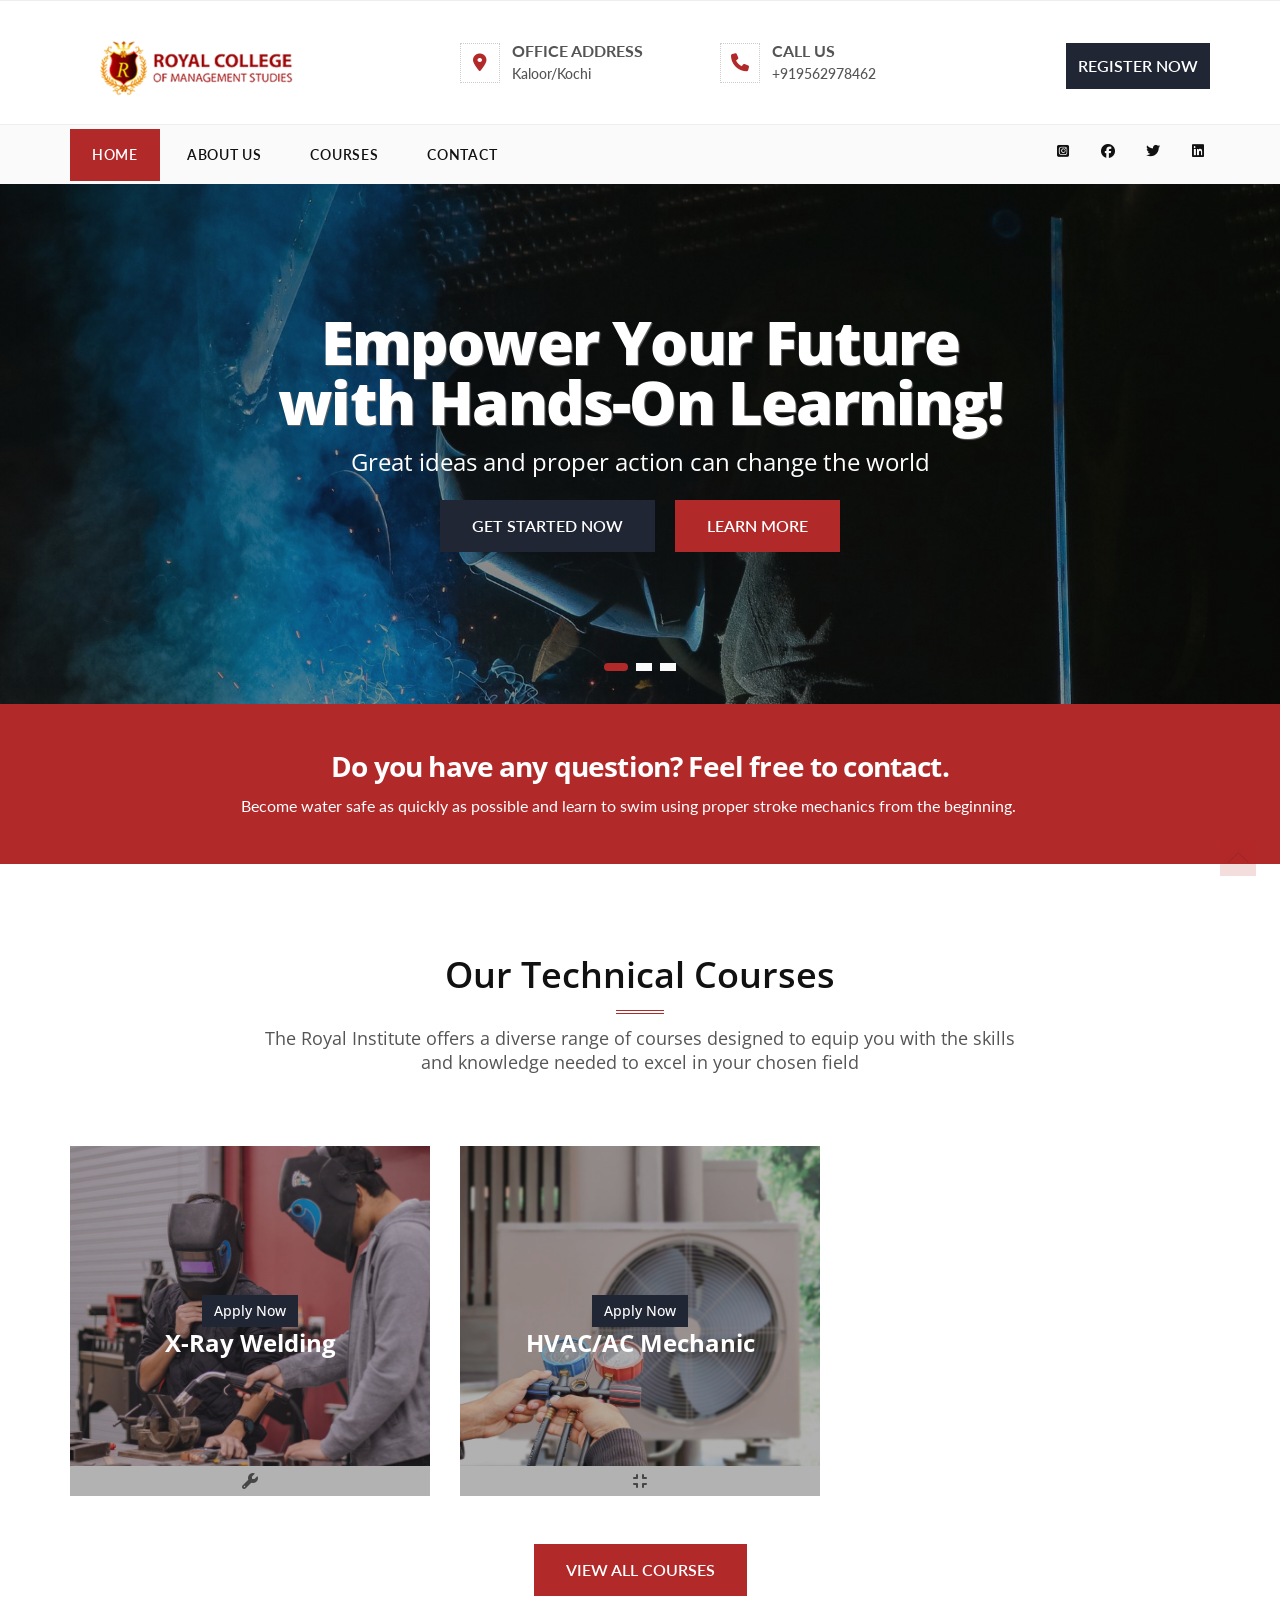
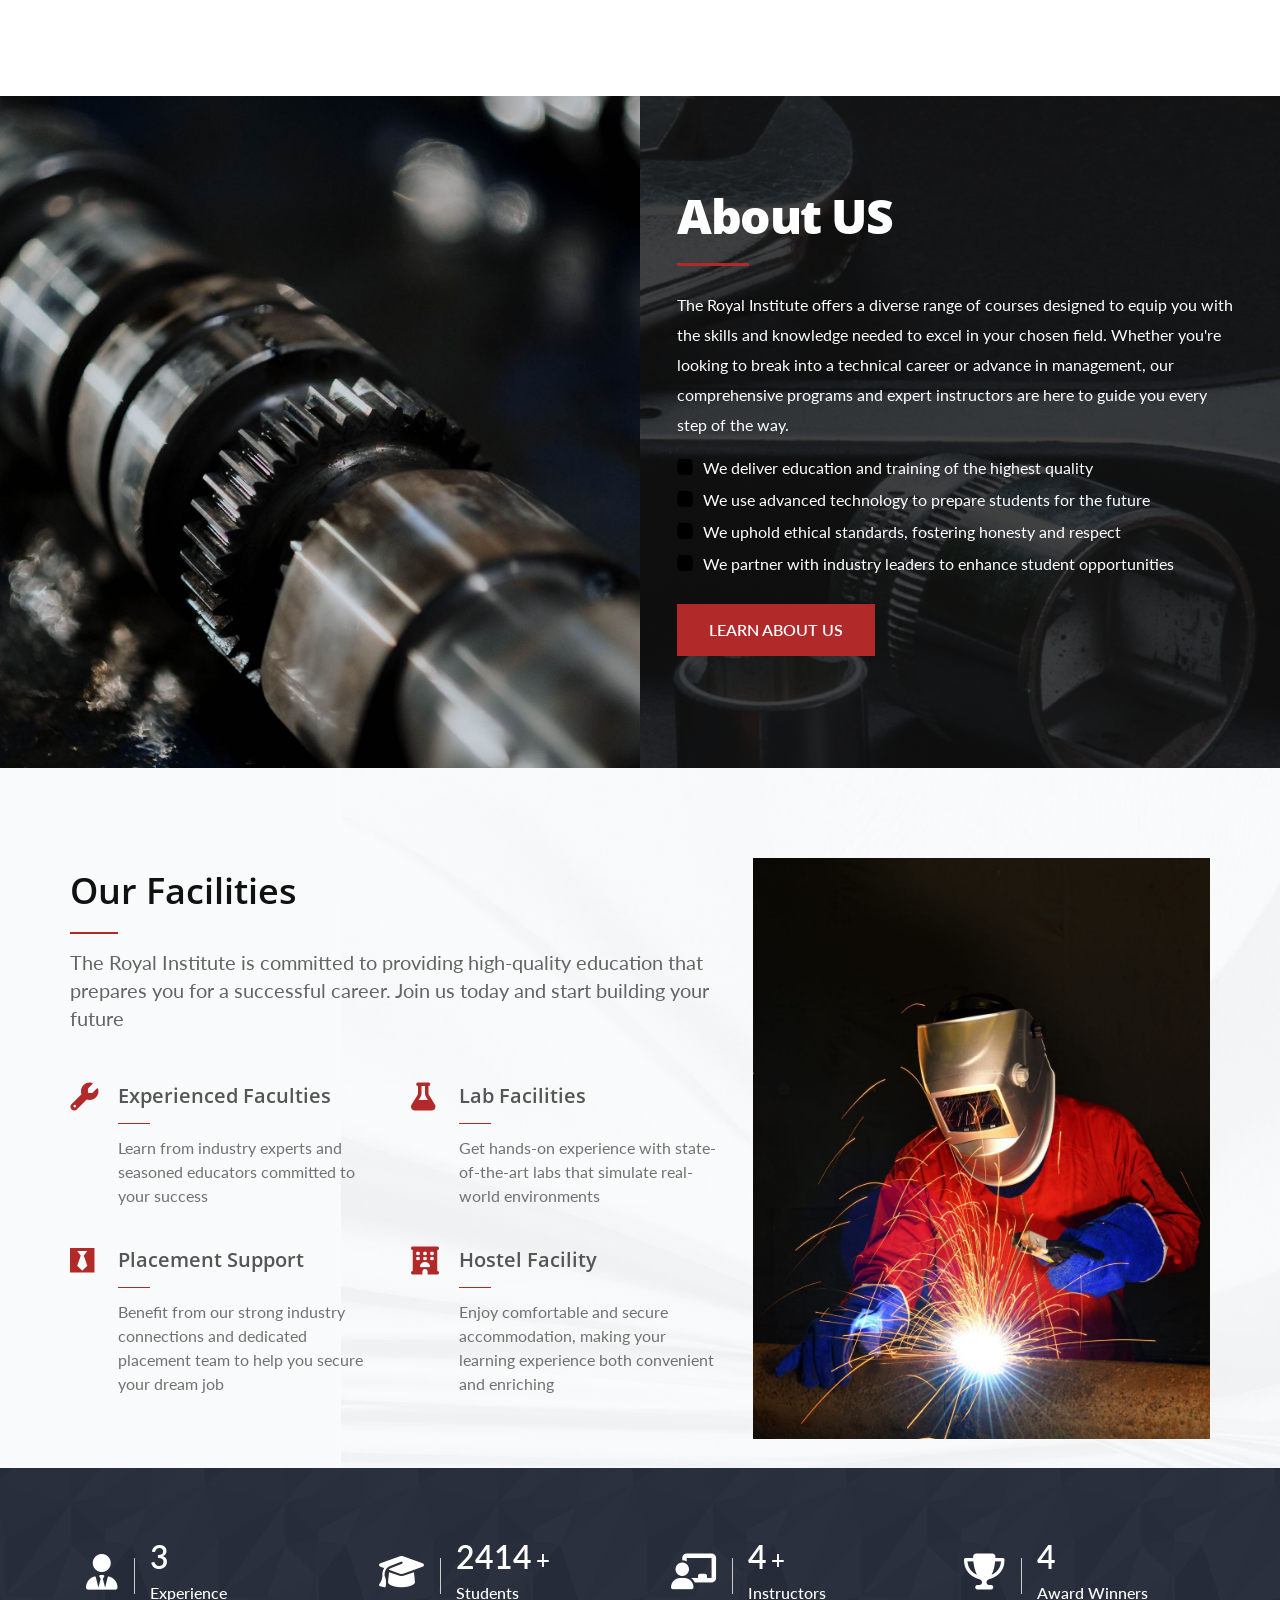
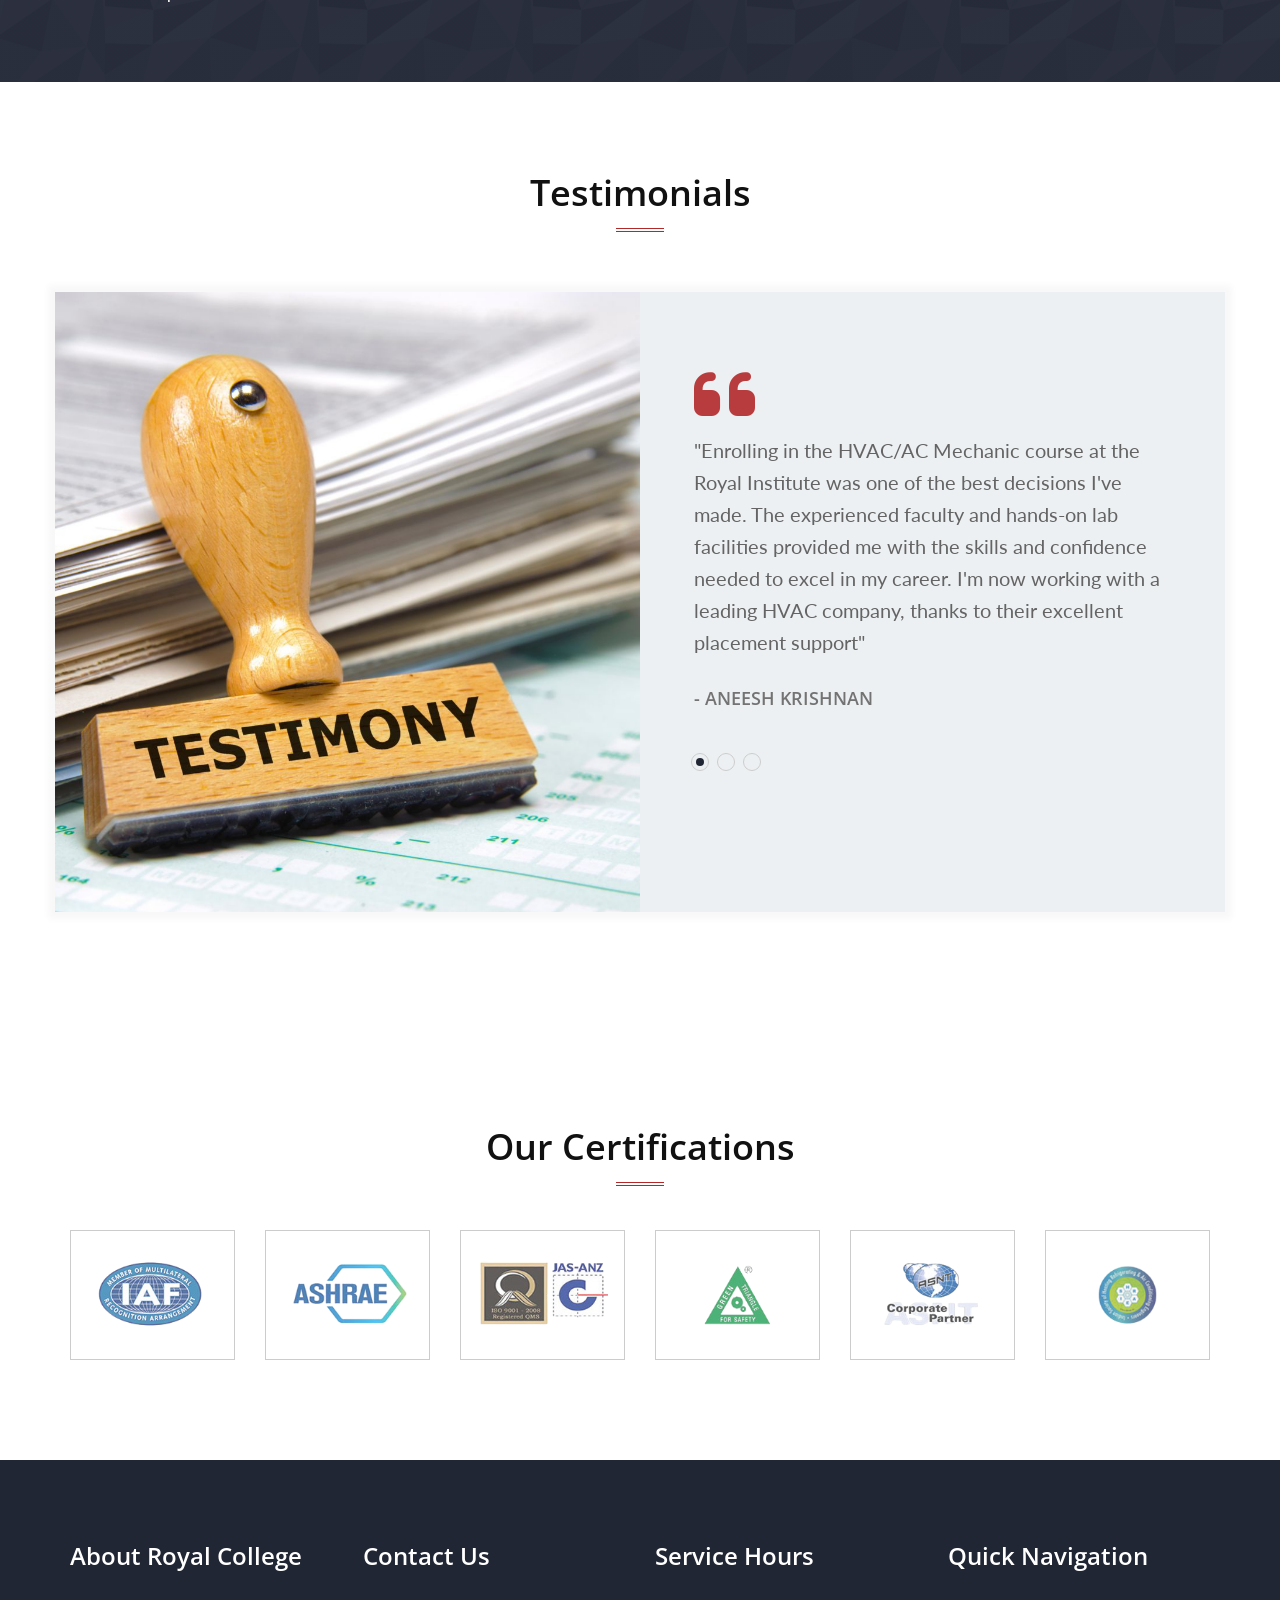
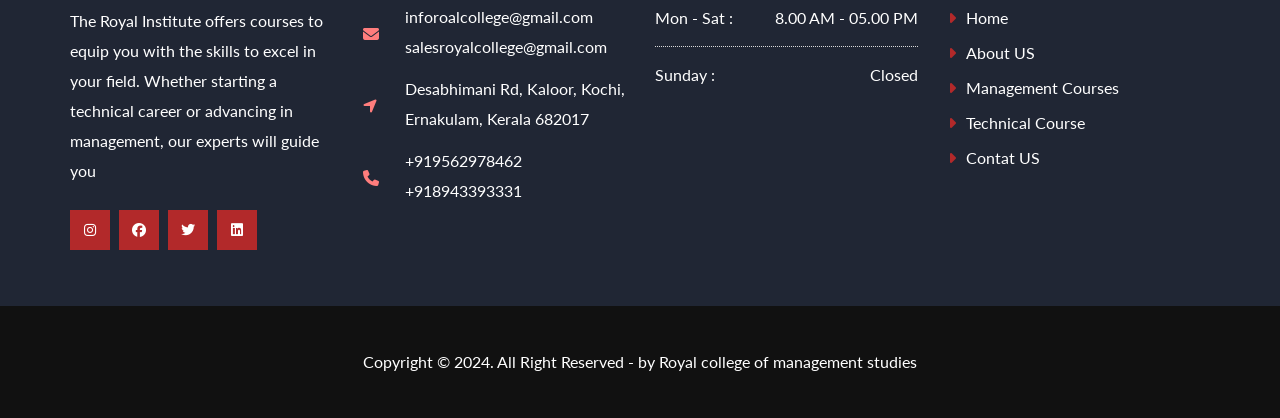
==== commit 94ff35d2: "pus" ====
--- a/index.html
+++ b/index.html
@@ -302,7 +302,7 @@
 
                     <div class="col-lg-4 col-md-4 col-sm-6 col-xs-12">
 
-                        <a href="#">
+                        <a href="contact.html">
 
                             <article class="service-block-2 text-center">
                                 <figure>
@@ -311,7 +311,7 @@
                                 </figure>
 
                                 <h3>
-                                    <span>Get in touch</span>
+                                    <span>Apply Now</span>
                                     <br />
                                     X-Ray Welding
                                 </h3>
@@ -325,7 +325,7 @@
 
                     <div class="col-lg-4 col-md-4 col-sm-6 col-xs-12">
 
-                        <a href="#">
+                        <a href="contact.html">
 
                             <article class="service-block-2 text-center">
                                 <figure>
@@ -334,7 +334,7 @@
                                 </figure>
 
                                 <h3>
-                                    <span>Get in touch</span>
+                                    <span>Apply Now</span>
                                     <br />
                                     HVAC/AC Mechanic
                                 </h3>
@@ -346,7 +346,7 @@
 
                     <div class="col-lg-4 col-md-4 col-sm-6 col-xs-12">
 
-                        <a href="management-courses.html">
+                        <a href="contact.html">
 
                             <article class="service-block-2 text-center">
                                 <figure>
@@ -355,7 +355,7 @@
                                 </figure>
 
                                 <h3>
-                                    <span>Get in touch</span>
+                                    <span>Apply Now</span>
                                     <br />
                                     Oil & Gas Engineering
                                 </h3>
@@ -367,7 +367,7 @@
 
                     <div class="col-lg-4 col-md-4 col-sm-6 col-xs-12">
 
-                        <a href="management-courses.html">
+                        <a href="contact.html">
 
                             <article class="service-block-2 text-center">
                                 <figure>
@@ -376,7 +376,7 @@
                                 </figure>
 
                                 <h3>
-                                    <span>Get in touch</span>
+                                    <span>Apply Now</span>
                                     <br />
                                     Mobile Technology
                                 </h3>
@@ -387,7 +387,7 @@
 
                     <div class="col-lg-4 col-md-4 col-sm-6 col-xs-12">
 
-                        <a href="management-courses.html">
+                        <a href="contact.html">
 
                             <article class="service-block-2 text-center">
                                 <figure>
@@ -396,7 +396,7 @@
                                 </figure>
 
                                 <h3>
-                                    <span>Get in touch</span>
+                                    <span>Apply Now</span>
                                     <br />
                                     Automobile Engineering
                                 </h3>
@@ -792,158 +792,6 @@
 
     </section>
 
-
-
-    <!-- BLOG SECTION  -->
-
-    <!-- <section class="section-content-block">
-
-        <div class="container wow fadeInUp">
-
-            <div class="row section-heading-wrapper">
-
-                <div class="col-md-12 col-sm-12 text-center">
-                    <h4 class="heading-alt-style text-capitalize text-dark-color">Recent News</h4>
-                    <span class="heading-separator heading-separator-horizontal"></span>
-                    <h2 class="subheading-alt-style">
-                        Lorem ipsum dolor sit amet, consectetur adipiscing elit curabitur eu ante non ex lobortis
-                        posuere
-                        <br />
-                        volutpat nec orci morbi facilisis massa lectus volutpat posuere volutpat.
-                    </h2>
-                </div> 
-
-            </div> 
-
-
-            <div class="row clearfix">
-
-                <div class="col-md-4 col-sm-10 col-xs-10 col-md-offset-0 col-sm-offset-1 col-xs-offset-1">
-
-                    <div class="latest-blog theme-custom-box-shadow">
-
-                        <div class="latest-thumbnail">
-                            <a href="#">
-                                <img src="images/blog_thumb_1.jpg" alt="">
-                            </a>
-                        </div>
-                        <div class="news-content">
-                            <h4 class="latest-title">
-                                <a href="#">How to successfully run billion dollar company?</a>
-                            </h4>
-                            <div class="latest-details">
-                                <a class="author" href="#"><i class="fa fa-pencil-square-o"></i> Moron Bold</a>
-                                <a class="comments" href="#"> <i class="fa fa-comments-o"></i> 2 comments</a>
-                            </div>
-                            <p>In this case you can try re-seating memory modules to make sure they are making good
-                                contact with the slot.</p>
-                        </div>
-
-                    </div> 
-
-                </div>
-
-                <div class="col-md-4 col-sm-10 col-xs-10 col-md-offset-0 col-sm-offset-1 col-xs-offset-1">
-
-                    <div class="latest-blog theme-custom-box-shadow">
-                        <div class="latest-thumbnail">
-                            <a href="#">
-                                <img src="images/blog_thumb_2.jpg" alt="">
-                            </a>
-                        </div>
-                        <div class="news-content">
-                            <h4 class="latest-title">
-                                <a href="#">Does it business as usual at Bexifarma Inc?</a>
-                            </h4>
-                            <div class="latest-details">
-                                <a class="author" href="#"><i class="fa fa-pencil-square-o"></i> Mark Erik</a>
-                                <a class="comments" href="#"> <i class="fa fa-comments-o"></i> 3 comments</a>
-                            </div>
-                            <p>In this case you can try re-seating memory modules to make sure they are making good
-                                contact with the slot.</p>
-                        </div>
-                    </div> 
-
-                </div>
-
-                <div class="col-md-4 col-sm-10 col-xs-10 col-md-offset-0 col-sm-offset-1 col-xs-offset-1">
-
-                    <div class="latest-blog theme-custom-box-shadow">
-                        <div class="latest-thumbnail">
-                            <a href="#">
-                                <img src="images/blog_thumb_3.jpg" alt="">
-                            </a>
-                        </div>
-                        <div class="news-content">
-                            <h4 class="latest-title">
-                                <a href="#">Turning Influence Into National Business</a>
-                            </h4>
-                            <div class="latest-details">
-                                <a class="author" href="#"><i class="fa fa-pencil-square-o"></i> John Lists</a>
-                                <a class="comments" href="#"> <i class="fa fa-comments-o"></i> 4 comments</a>
-                            </div>
-                            <p>In this case you can try re-seating memory modules to make sure they are making good
-                                contact with the slot.</p>
-                        </div>
-                    </div> 
-
-                </div>
-
-            </div> 
-
-            <div class="row">
-                <div class="col-sm-12 col-md-4 col-md-offset-4 text-center">
-                    <a href="#" class="btn btn-theme margin-top-24">- Load More Blog -</a>
-                </div>
-            </div> 
-
-        </div> 
-
-    </section>  -->
-
-    <!--  SECTION NEWSLETTER 01 -->
-
-    <!-- <section class="section-content-block section-secondary-bg">
-
-        <div class="container">
-
-            <div class="container">
-                <div class="row section-heading-wrapper">
-
-                    <div class="col-md-12 col-sm-12 text-center">
-                        <h4 class="heading-alt-style text-capitalize text-dark-color">Stay Up To Date</h4>
-                        <span class="heading-separator heading-separator-horizontal"></span>
-                        <h2 class="subheading-alt-style">
-                            Lorem ipsum dolor sit amet, consectetur adipiscing elit curabitur eu ante non ex lobortis
-                            posuere
-                            <br />
-                            volutpat nec orci morbi facilisis massa lectus volutpat posuere volutpat.
-                        </h2>
-                    </div> 
-
-                </div>
-            </div>
-
-            <div class="row">
-
-                <div class="col-md-8 col-md-offset-2">
-                    <div class="horizontal-newsletter">
-                        <form id="mc-form" class="mc-form fix" action="#">
-                            <div class="news-subscription">
-                                <input id="mc-email" name="EMAIL" placeholder="Email Address..." type="email">
-                                <button id="mc-submit" type="submit"> Submit</button>
-                            </div>
-                        </form>
-                    </div> 
-                </div> 
-
-            </div> 
-
-        </div> 
-    </section>  -->
-
-    <!--  START LOGO LAYOUT 02 -->
-
     <section class="section-content-block">
 
         <div class="container">
@@ -1105,8 +953,8 @@
                                 <div class="textwidget">
 
                                     <i class="0 fa-solid fa-envelope fa-contact"></i>
-                                    <p><a href="mailto:">royalcollegekaloor@gmail.com</a> <br>
-                                        <a href="mailto:">royalcollegekaloor@gmail.com</a>
+                                    <p><a href="mailto:">inforoalcollege@gmail.com</a> <br>
+                                        <a href="mailto:">salesroyalcollege@gmail.com</a>
                                     </p>
 
                                     <i class="fa fa-location-arrow fa-contact"></i>
@@ -1137,16 +985,8 @@
                                 <div class="textwidget">
                                     <ul class="opening-shedule">
                                         <li class="clearfix">
-                                            <span> Sat - Tues : </span>
-                                            <div class="pull-right"> 6.00 AM - 10.00 PM</div>
-                                        </li>
-                                        <li>
-                                            <span> Wed - Thurs : </span>
-                                            <div class="pull-right"> 8.00 AM - 6.00 PM</div>
-                                        </li>
-                                        <li>
-                                            <span> Friday :</span>
-                                            <div class="pull-right"> 6.00 AM - 10.00 PM</div>
+                                            <span> Mon - Sat : </span>
+                                            <div class="pull-right"> 8.00 AM - 05.00 PM</div>
                                         </li>
                                         <li>
                                             <span> Sunday :</span>
--- a/css/styles.css
+++ b/css/styles.css
@@ -5555,19 +5555,19 @@
 /***********************************************************************************************/
 .page-header {
   margin: 0;
-  padding: 80px 0 80px;
+  /* padding: 80px 0 80px; */
+  padding: 20px 0 20px;
   position: relative;
   overflow: hidden;
   z-index: 1;
   background-attachment: fixed;
   background-position: center center;
-  background-color: transparent;
-  background-image: url("../images/header-bg.jpg");
+  background: linear-gradient(rgba(0, 0, 0, 0.15), rgba(0, 0, 0, 0.15)),  url("../images/header-bg.jpg");
   background-repeat: no-repeat;
   background-size: cover;
   border: 0px solid #fff;
 }
-.page-header:before {
+/* .page-header:before {
   position: absolute;
   width: 100%;
   height: 100%;
@@ -5576,18 +5576,18 @@
   left: 0;
   content: "";
   z-index: -1;
-}
+} */
 .page-header h3 {
   color: #212635;
   text-align: center;
-  font-size: 36px;
+  font-size: 26px;
   line-height: 24px;
-  margin: 24px 0;
+  margin: 10px 0;
   text-transform: uppercase;
   letter-spacing: 0.02em;
 }
 .page-header .page-breadcrumb {
-  font-size: 16px;
+  font-size: 12px;
   color: #646464;
   text-align: center;
   text-transform: uppercase;
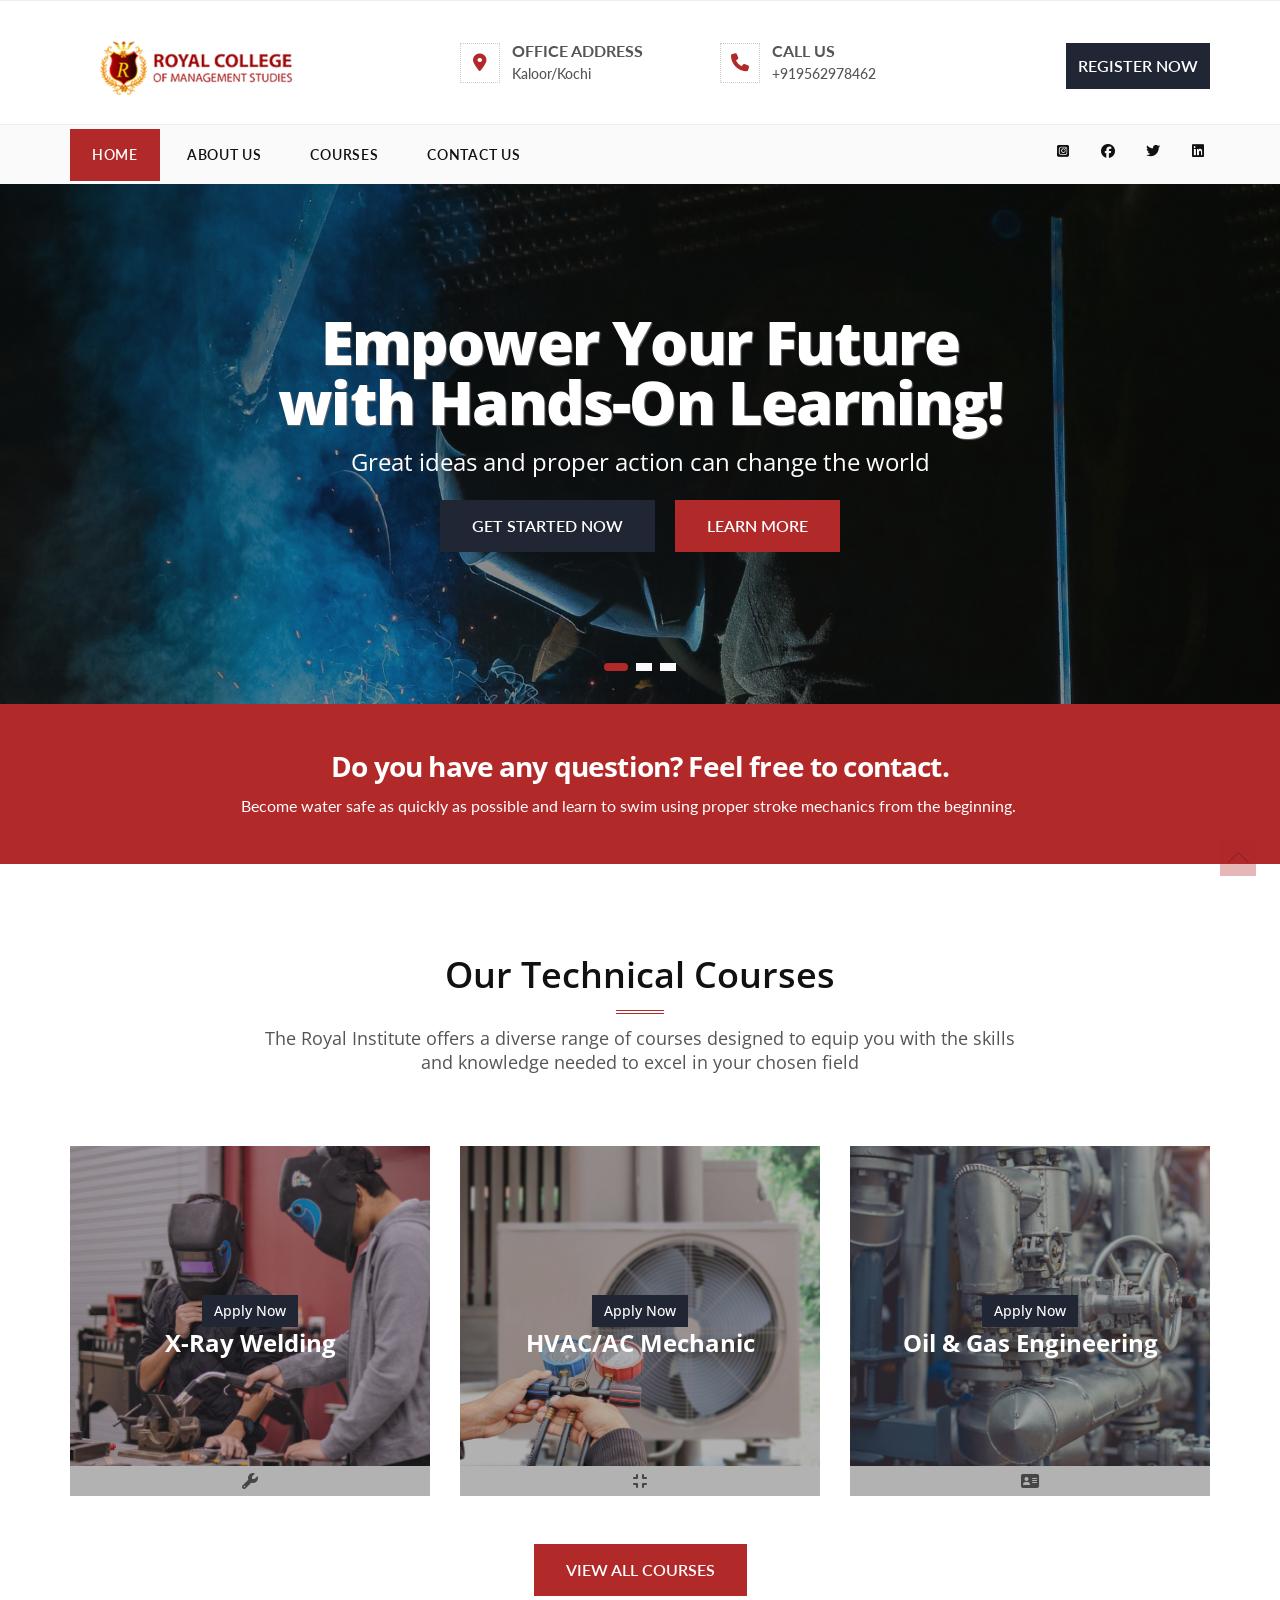
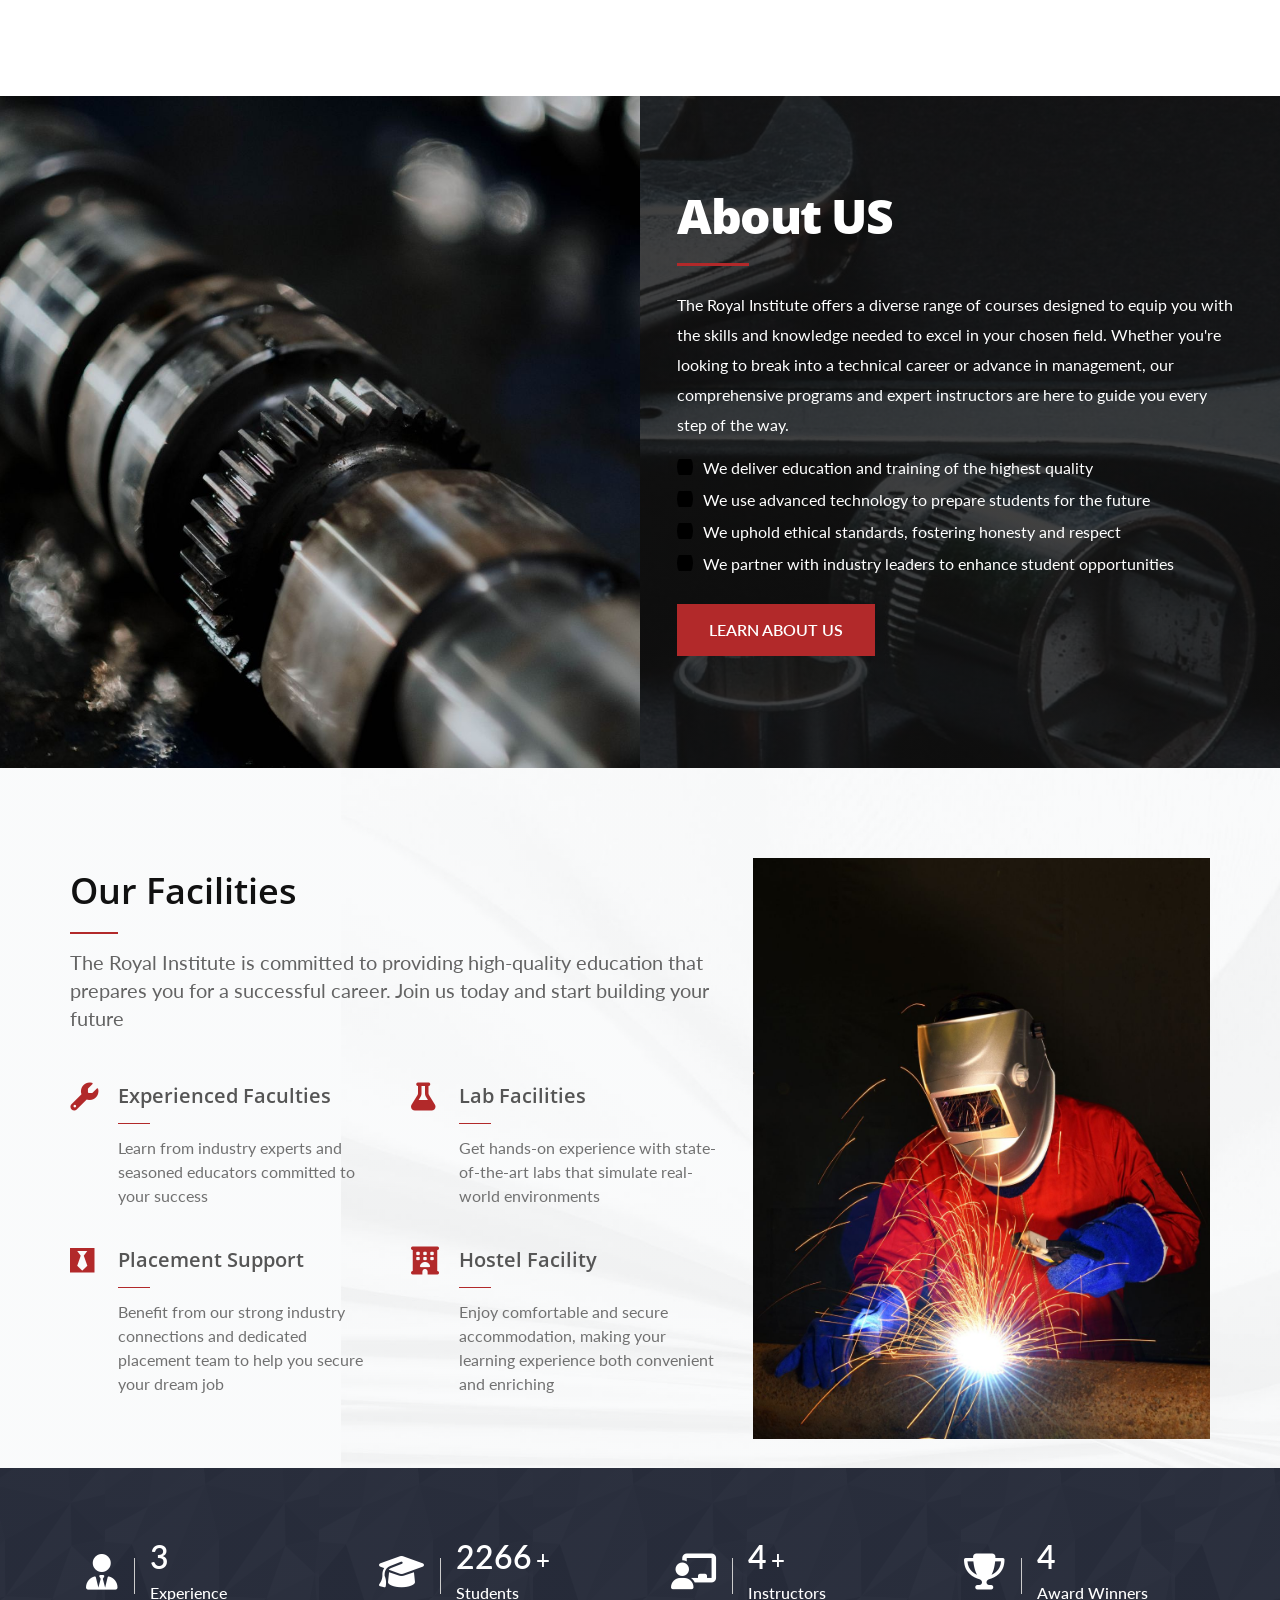
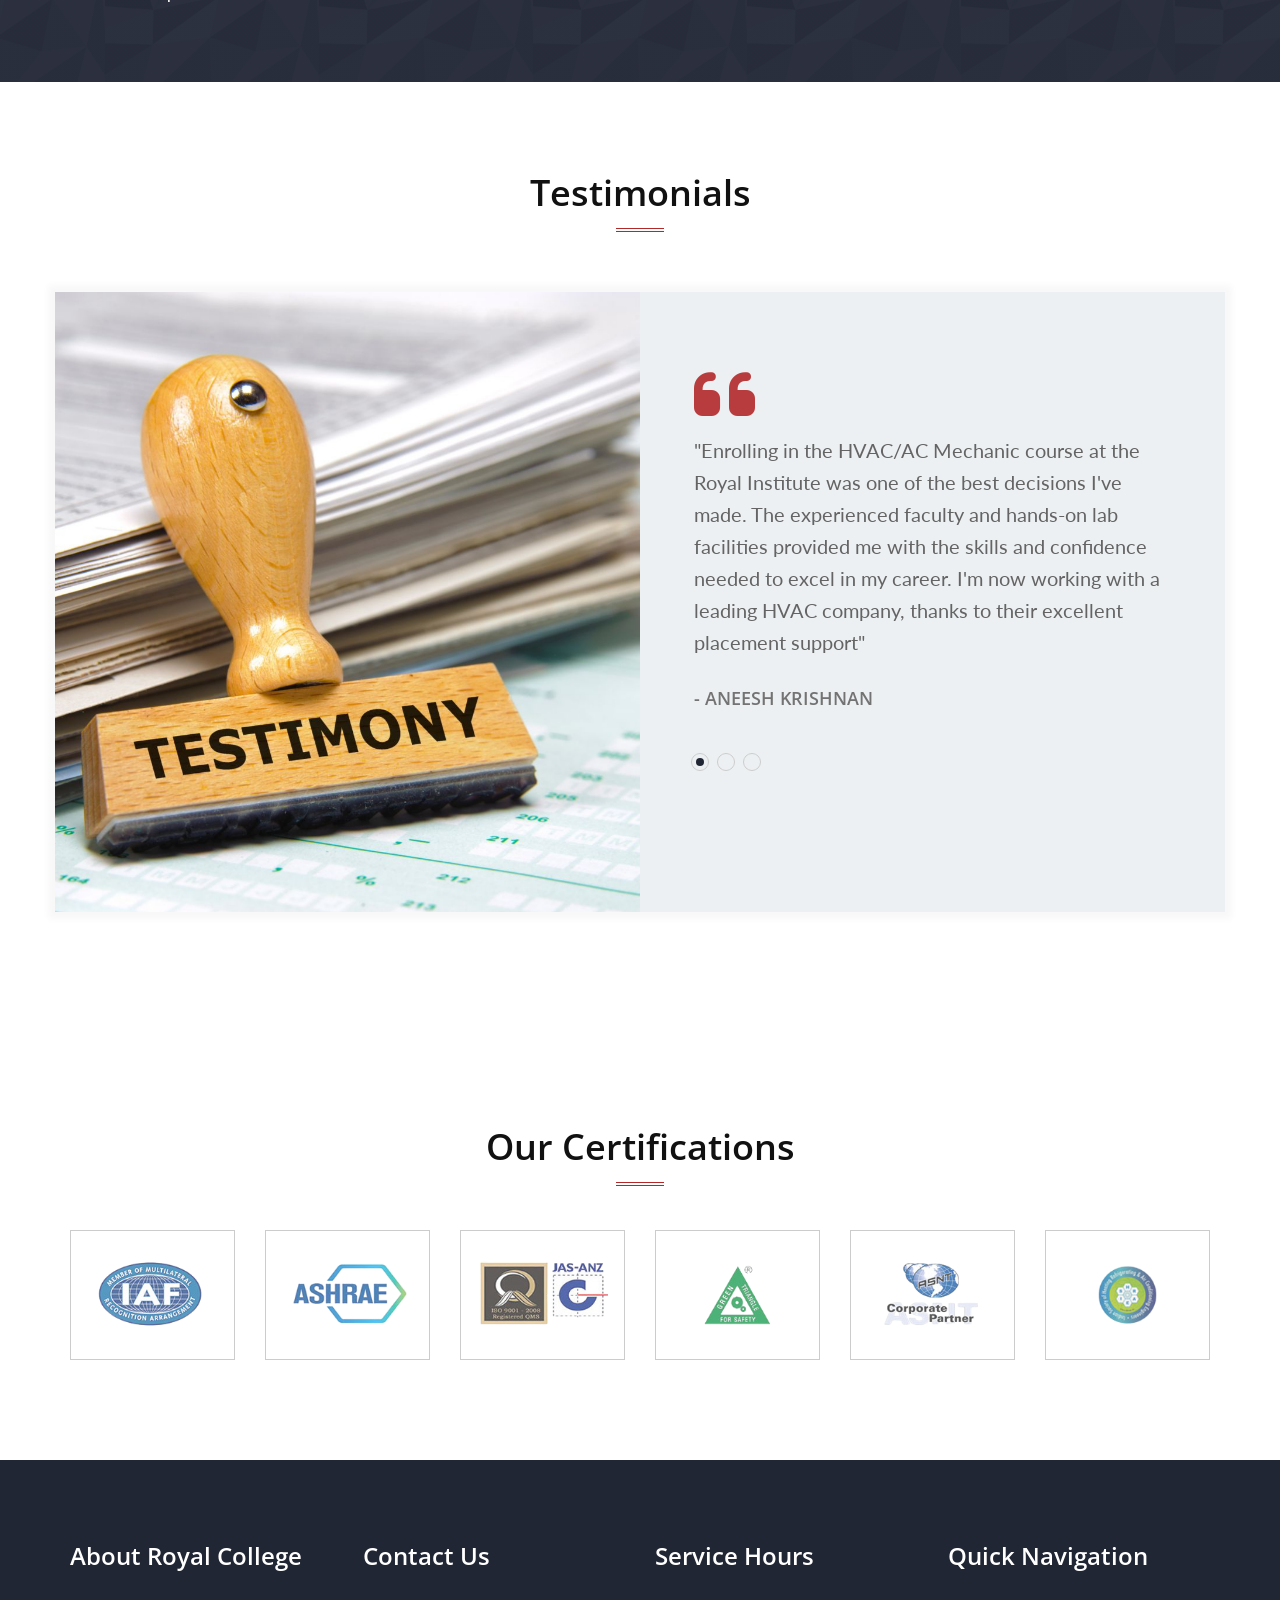
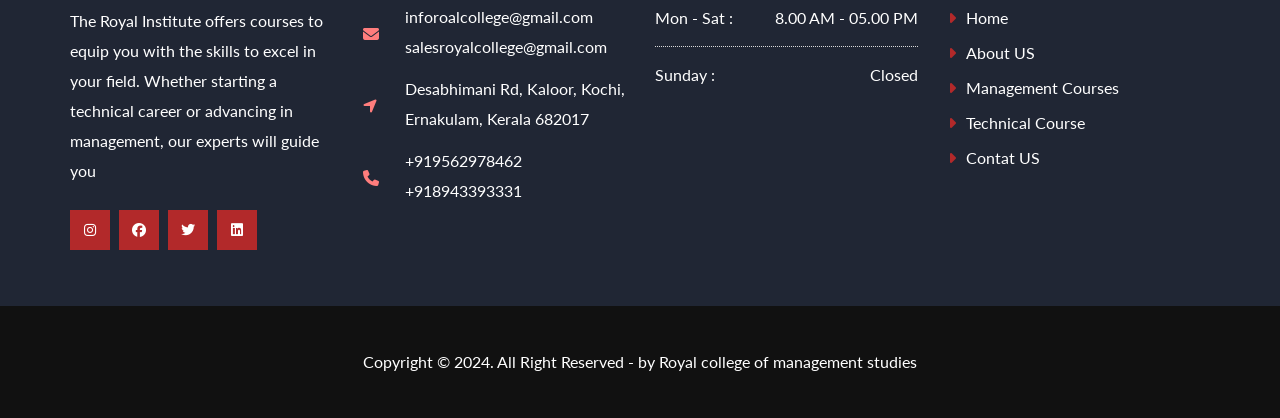
==== commit a8cad1ee: "new changes" ====
--- a/index.html
+++ b/index.html
@@ -127,7 +127,7 @@
                                     <li><a href="management-courses.html" title="Single Event">Management Courses</a></li>
                                 </ul>
                             </li>
-                            <li><a href="contact.html">Contact</a></li>
+                            <li><a href="contact.html">Contact US</a></li>
                         </ul> <!-- end .nav .navbar-nav  -->
                     </div>
                     <div class="navbar-header pull-right">
@@ -140,10 +140,10 @@
                         <div class="navbar-contact">
 
                             <div class="top-bar-social margin-top-12">
-                                <a href="#">
+                                <a href="https://www.instagram.com/royal_college_cochin/" target="_blank">
                                     <i class="fa-brands fa-square-instagram"></i>
                                 </a>
-                                <a href="#">
+                                <a href="https://www.facebook.com/royalinstitutecochin/" target="_blank">
                                     <i class="fa-brands fa-facebook"></i>
                                 </a>
                                 <a href="#">
@@ -911,12 +911,12 @@
 
                                     <div class="social-icons margin-top-24">
 
-                                        <a href="#">
+                                        <a href="https://www.instagram.com/royal_college_cochin/" target="_blank">
                                             <i class="fa fa-brands fa-instagram"></i> 
                                             <!-- <i class="fa-brands fa-instagram"></i> -->
                                         </a>
 
-                                        <a href="#">
+                                        <a href="https://www.facebook.com/royalinstitutecochin/" target="_blank">
                                             <i class="fa fa-brands fa-facebook"></i>
                                         </a>
 
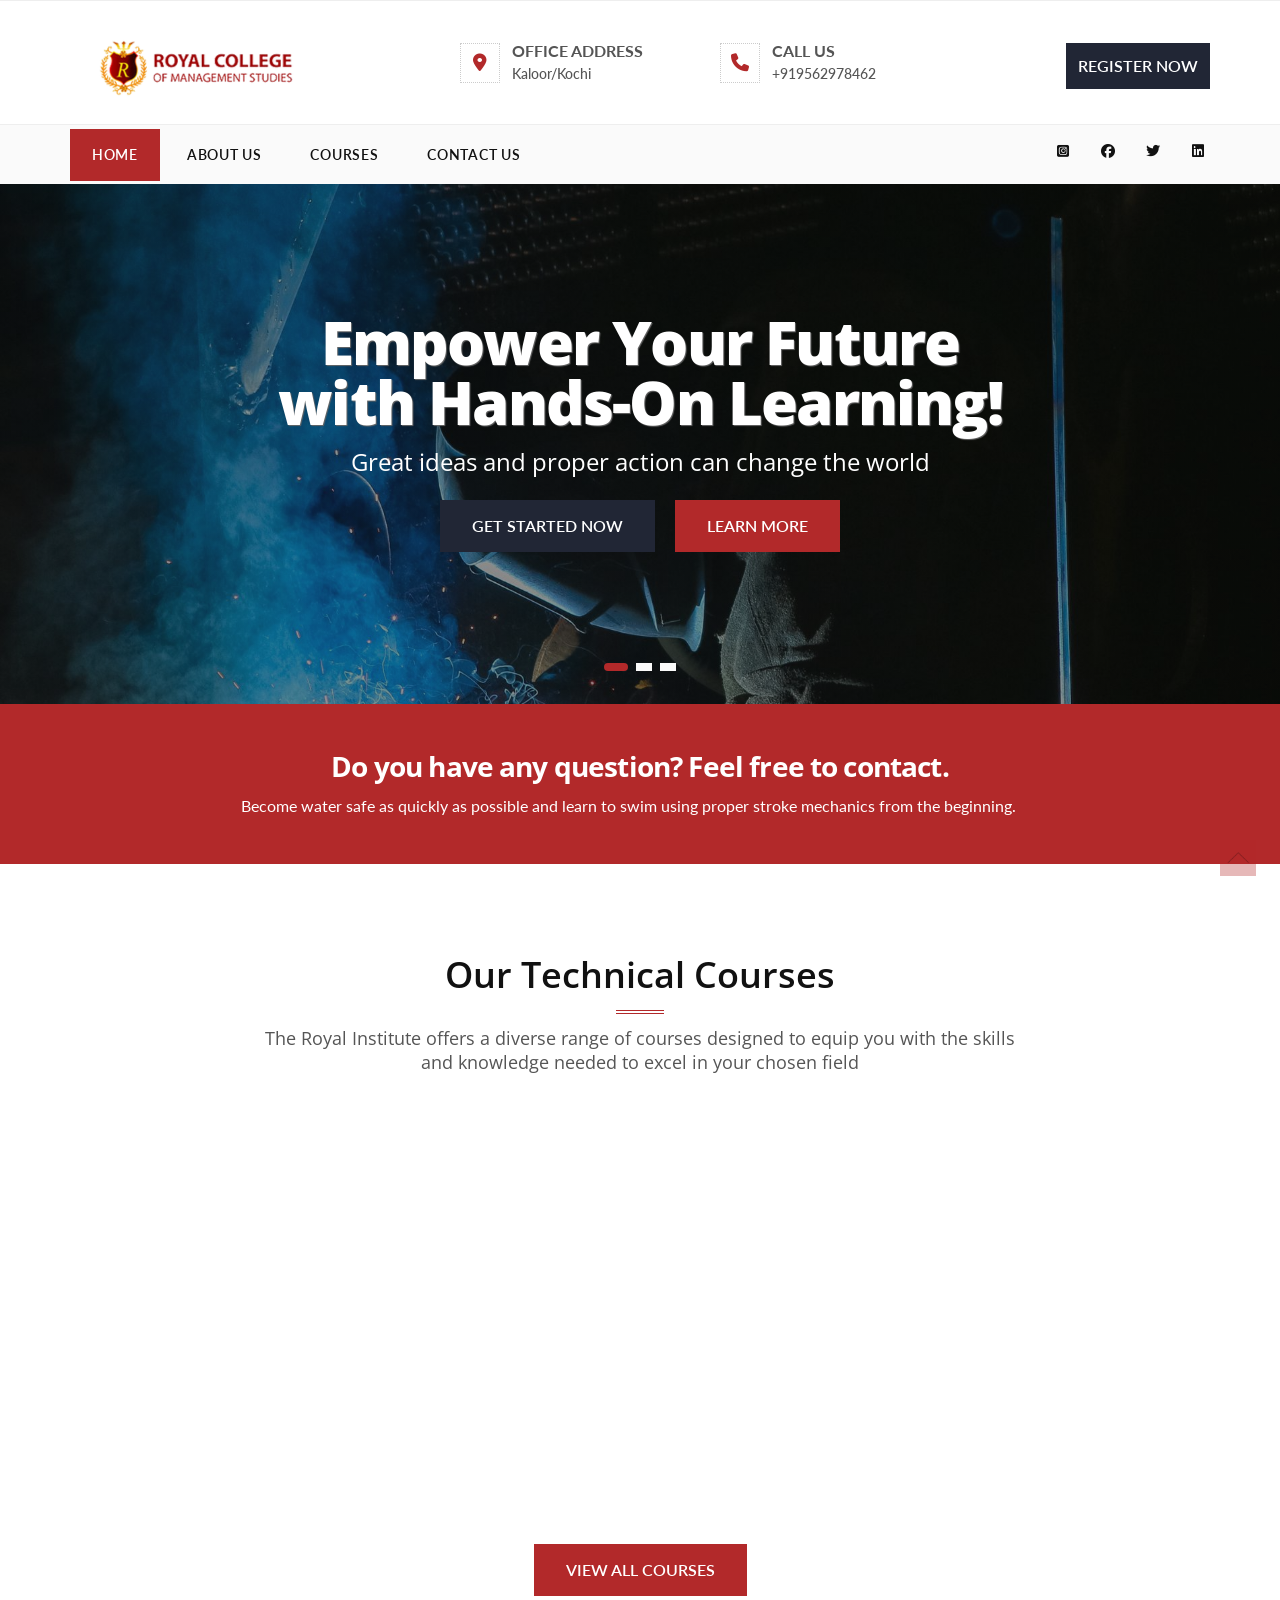
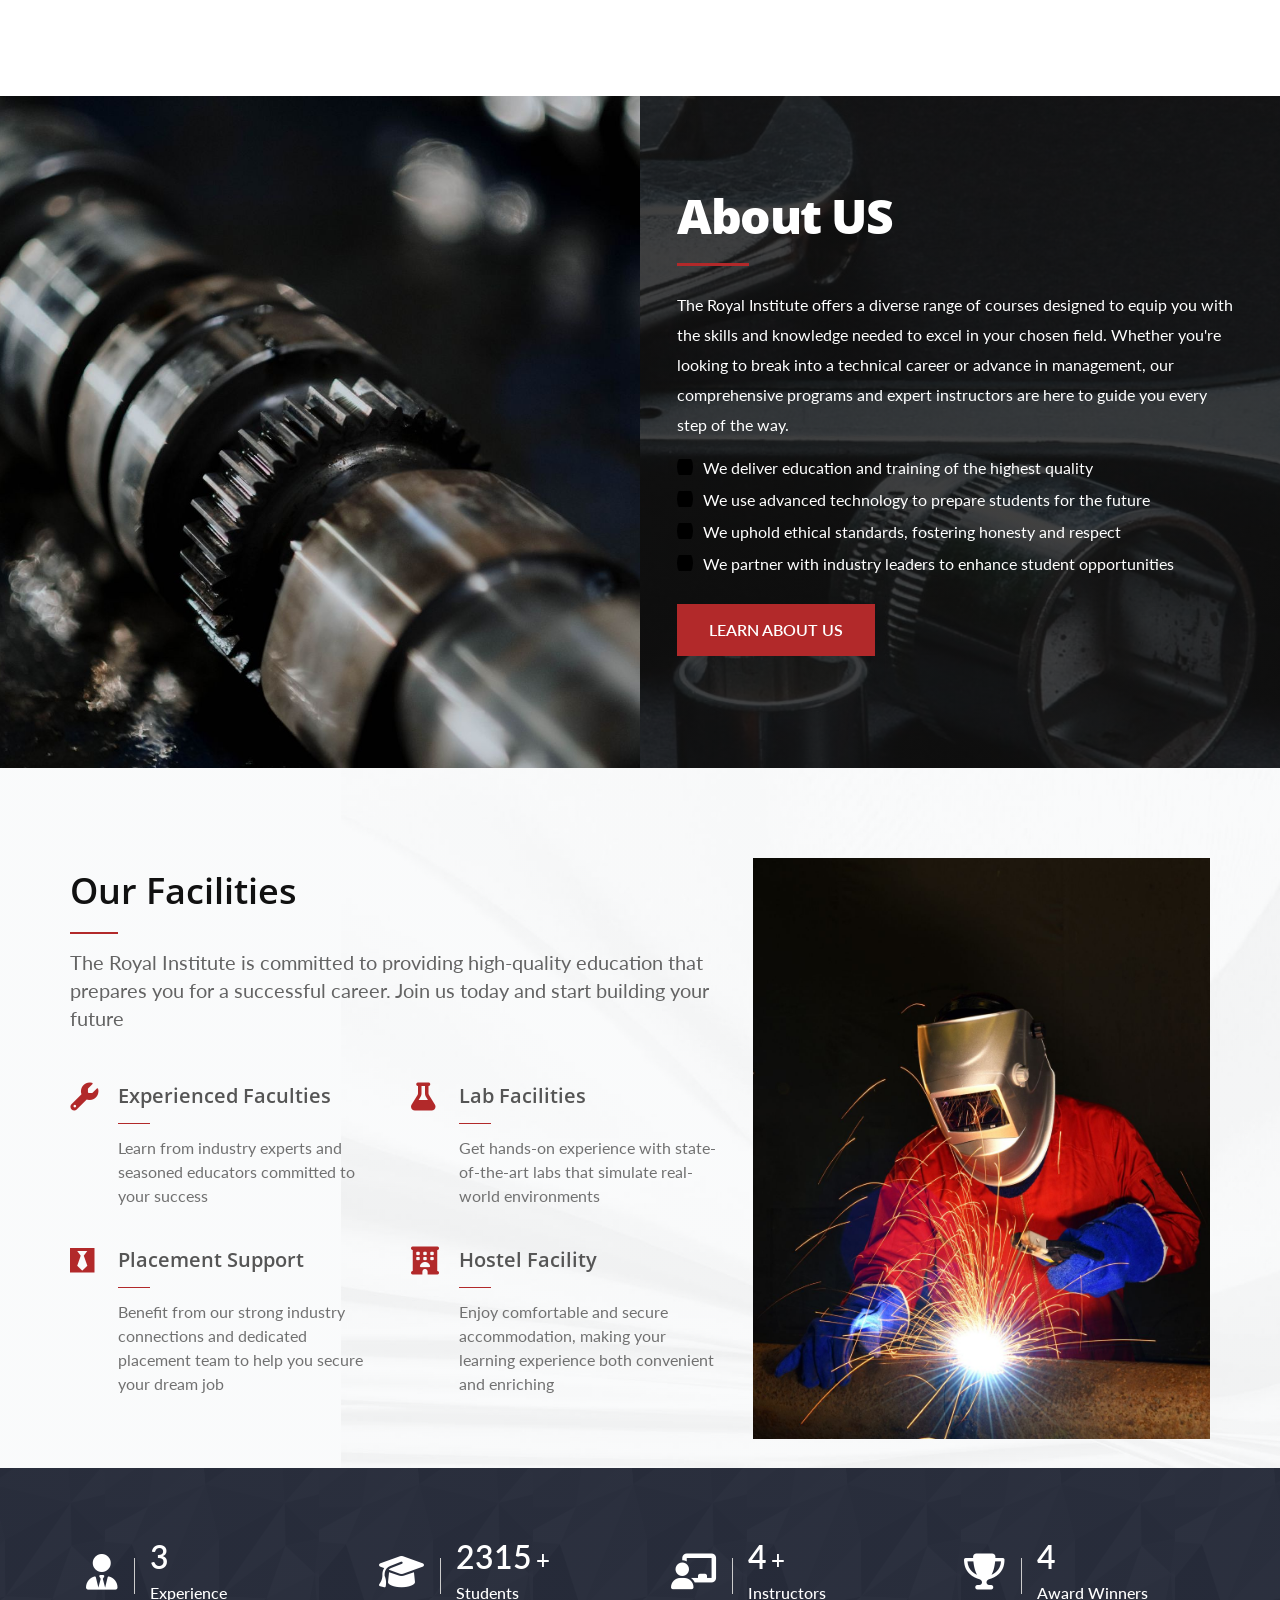
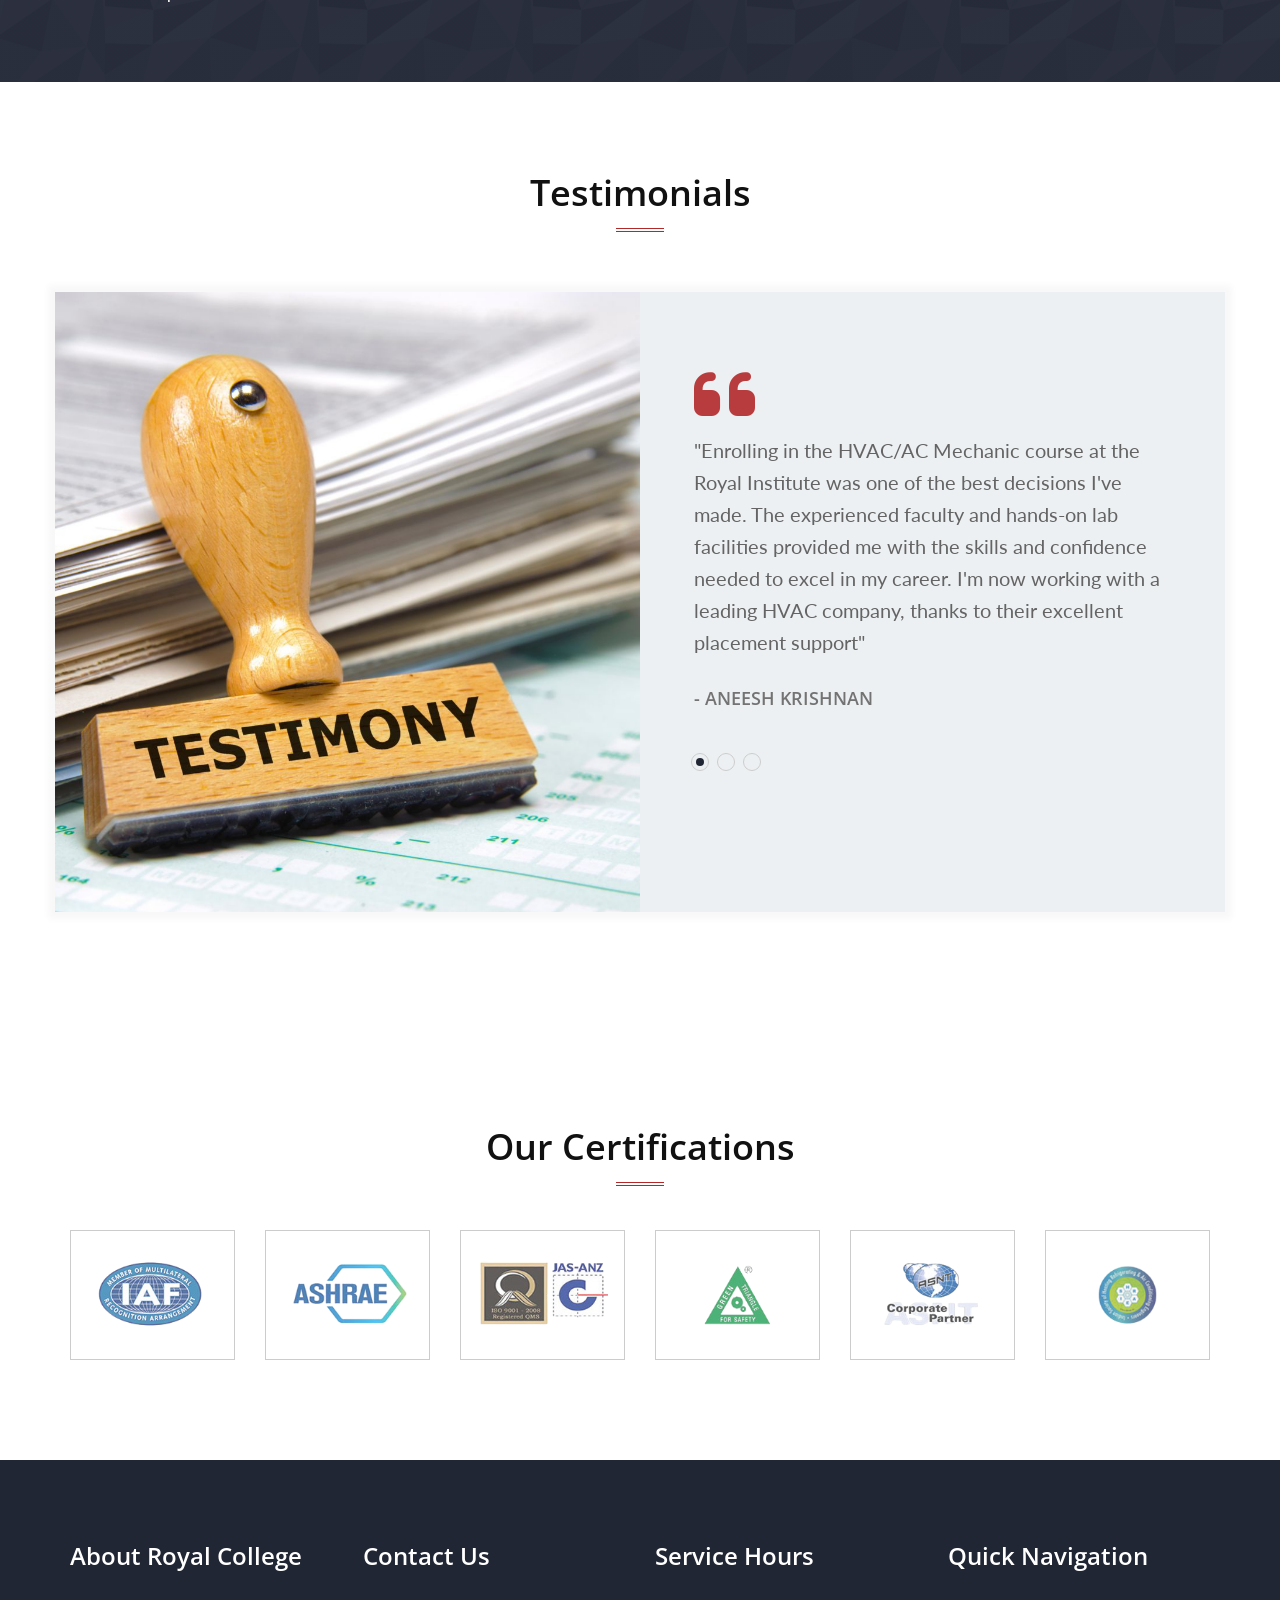
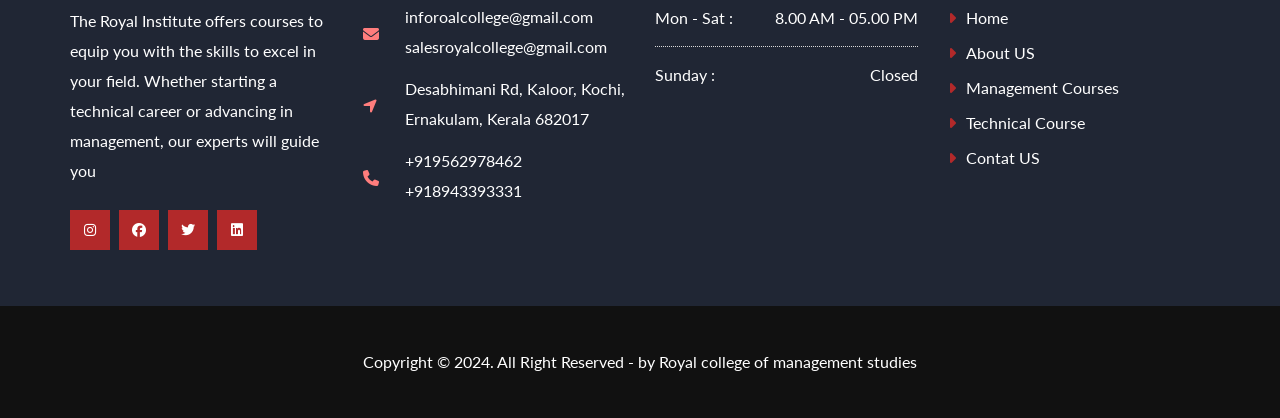
==== commit 07446ef9: "banner" ====
--- a/index.html
+++ b/index.html
@@ -879,8 +879,13 @@
 
     </section> <!--  end .section-client-logo -->
 
-
+    <!-- whtas app -->
+    <div class="whats-app" id="whatsApp">
+        <a href="https://api.whatsapp.com/send?phone=919562978462"><img src="./images/call.png" alt="Get in touch" class="whats-app-img"></a>
+    </div>
+     <!-- whtas app -->
     <!-- START FOOTER  -->
+
 
     <footer class="section-pure-black-bg">
 
--- a/css/styles.css
+++ b/css/styles.css
@@ -1442,6 +1442,7 @@
 .main-header-2 .main-header {
   height: auto;
   width: 100%;
+ 
 }
 .main-header-2 .main-header .sticky-wrapper {
   background: rgba(0, 0, 0, 0);
@@ -1890,7 +1891,9 @@
 /***********************************************************************************************/
 /*----- 05.1 SLIDER ----*/
 .slider-wrap {
-  clear: both;
+  clear: both; 
+  position: relative;
+  z-index: 999; 
 }
 #slider_1 {
   text-align: center;
@@ -1908,6 +1911,8 @@
   background-repeat: no-repeat;
   background-size: cover;
   background: #000000;
+  
+  
 }
 #slider_1 .slider-content {
   position: absolute;
@@ -2253,6 +2258,9 @@
 .section-feat-about-us {
   position: relative;
   padding: 0;
+  background-color: #fff;
+  z-index: 2;
+  
 }
 .feat-img-side-bg {
   left: 0;
@@ -5553,9 +5561,9 @@
 /***********************************************************************************************/
 /* PAGE HEADR AND BREADCRUMB */
 /***********************************************************************************************/
-.page-header {
+/* .page-header {
   margin: 0;
-  /* padding: 80px 0 80px; */
+  padding: 80px 0 80px;
   padding: 20px 0 20px;
   position: relative;
   overflow: hidden;
@@ -5566,7 +5574,7 @@
   background-repeat: no-repeat;
   background-size: cover;
   border: 0px solid #fff;
-}
+} */
 /* .page-header:before {
   position: absolute;
   width: 100%;
@@ -6151,6 +6159,44 @@
   border: 0px;
   border-bottom: 1px solid #919191;
 }
+.custom-dropdown {
+ width: 100%;
+ font-size: 14px;
+ font-weight: 400;
+ color: #646464;
+  border: 0px;
+  border-bottom: 1px solid #eee;
+  line-height: 42px;
+  height: 42px;
+  margin-bottom: 24px;
+  padding-left: 2px;
+  -webkit-border-radius: 0;
+  -moz-border-radius: 0;
+  border-radius: 0;
+  -webkit-background-clip: padding-box;
+  -moz-background-clip: padding;
+  background-clip: padding-box;
+  -webkit-box-shadow: 0 0 0 0 rgba(0, 0, 0, 0.16);
+  -moz-box-shadow: 0 0 0 0 rgba(0, 0, 0, 0.16);
+  box-shadow: 0 0 0 0 rgba(0, 0, 0, 0.16);
+  -webkit-box-shadow: inset 0 0 0 0 rgba(0, 0, 0, 0.2);
+  -moz-box-shadow: inset 0 0 0 0 rgba(0, 0, 0, 0.2);
+  box-shadow: inset 0 0 0 0 rgba(0, 0, 0, 0.2);
+  -webkit-transition: 0.3s 0.2s ease-in-out;
+  -moz-transition: 0.3s 0.2s ease-in-out;
+  -o-transition: 0.3s 0.2s ease-in-out;
+  transition: 0.3s 0.2s ease-in-out;
+}
+.custom-dropdown:focus {
+  -webkit-box-shadow: 0 0 0 0 rgba(0, 0, 0, 0.16);
+  -moz-box-shadow: 0 0 0 0 rgba(0, 0, 0, 0.16);
+  box-shadow: 0 0 0 0 rgba(0, 0, 0, 0.16);
+  -webkit-box-shadow: inset 0 0 0 0 rgba(0, 0, 0, 0.2);
+  -moz-box-shadow: inset 0 0 0 0 rgba(0, 0, 0, 0.2);
+  box-shadow: inset 0 0 0 0 rgba(0, 0, 0, 0.2);
+  border: 0px;
+  border-bottom: 1px solid #919191;
+}
 /***********************************************************************************************/
 /* 12. FOOTER */
 /***********************************************************************************************/
@@ -7776,3 +7822,32 @@
 }
 
 /*# sourceMappingURL=styles.css.map */
+
+/* whtas app */
+.whats-app{
+  position: relative;
+}
+.whats-app a{
+  width: 60px;
+  position: fixed;
+  right: 20px;
+  bottom: 30%;
+  z-index: 1;
+  transition: 0.5s;
+  animation: vibrate 0.5s infinite;
+}
+
+@keyframes vibrate {
+  0% { transform: translateX(0); }
+  20% { transform: translateX(-2px); }
+  40% { transform: translateX(2px); }
+  60% { transform: translateX(-2px); }
+  80% { transform: translateX(2px); }
+  100% { transform: translateX(0); }
+}
+@media screen and (max-width: 556px){
+  .whats-app a{
+    width: 35px;
+    bottom: 20%;
+  }
+}
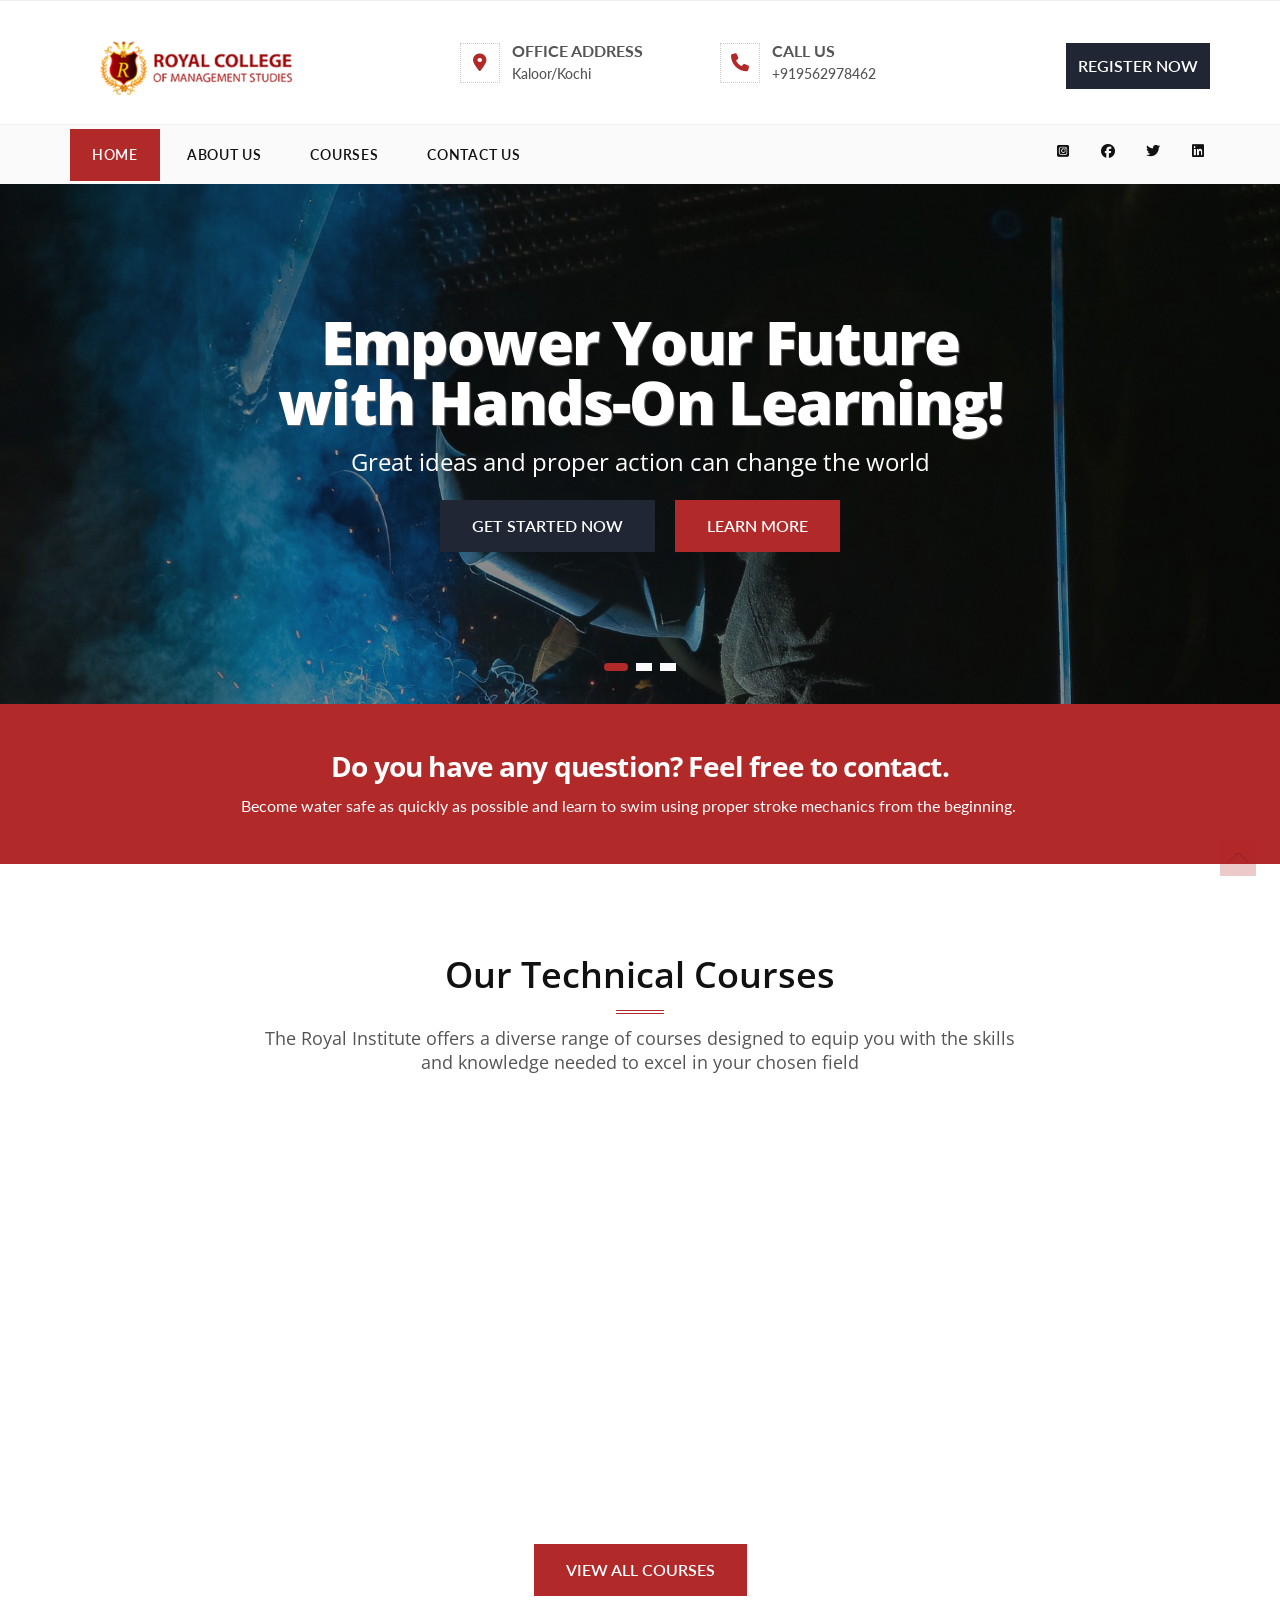
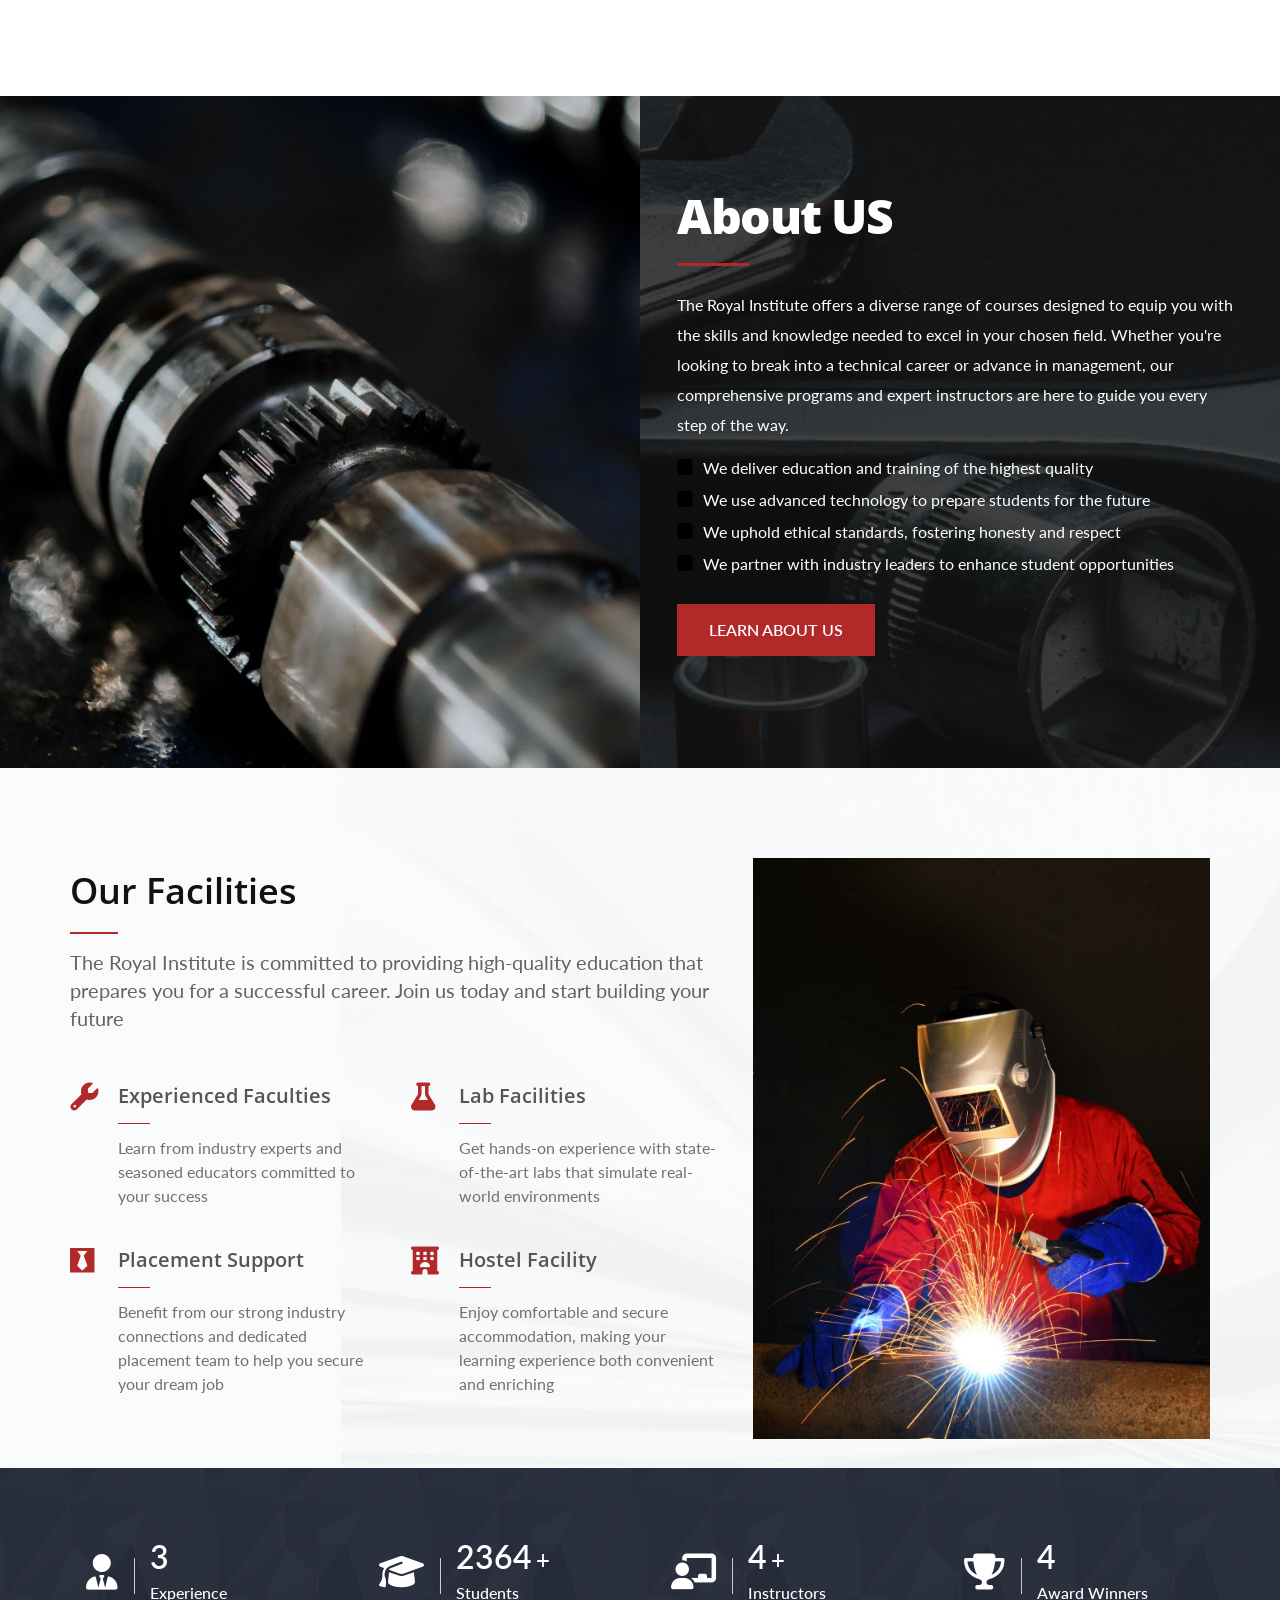
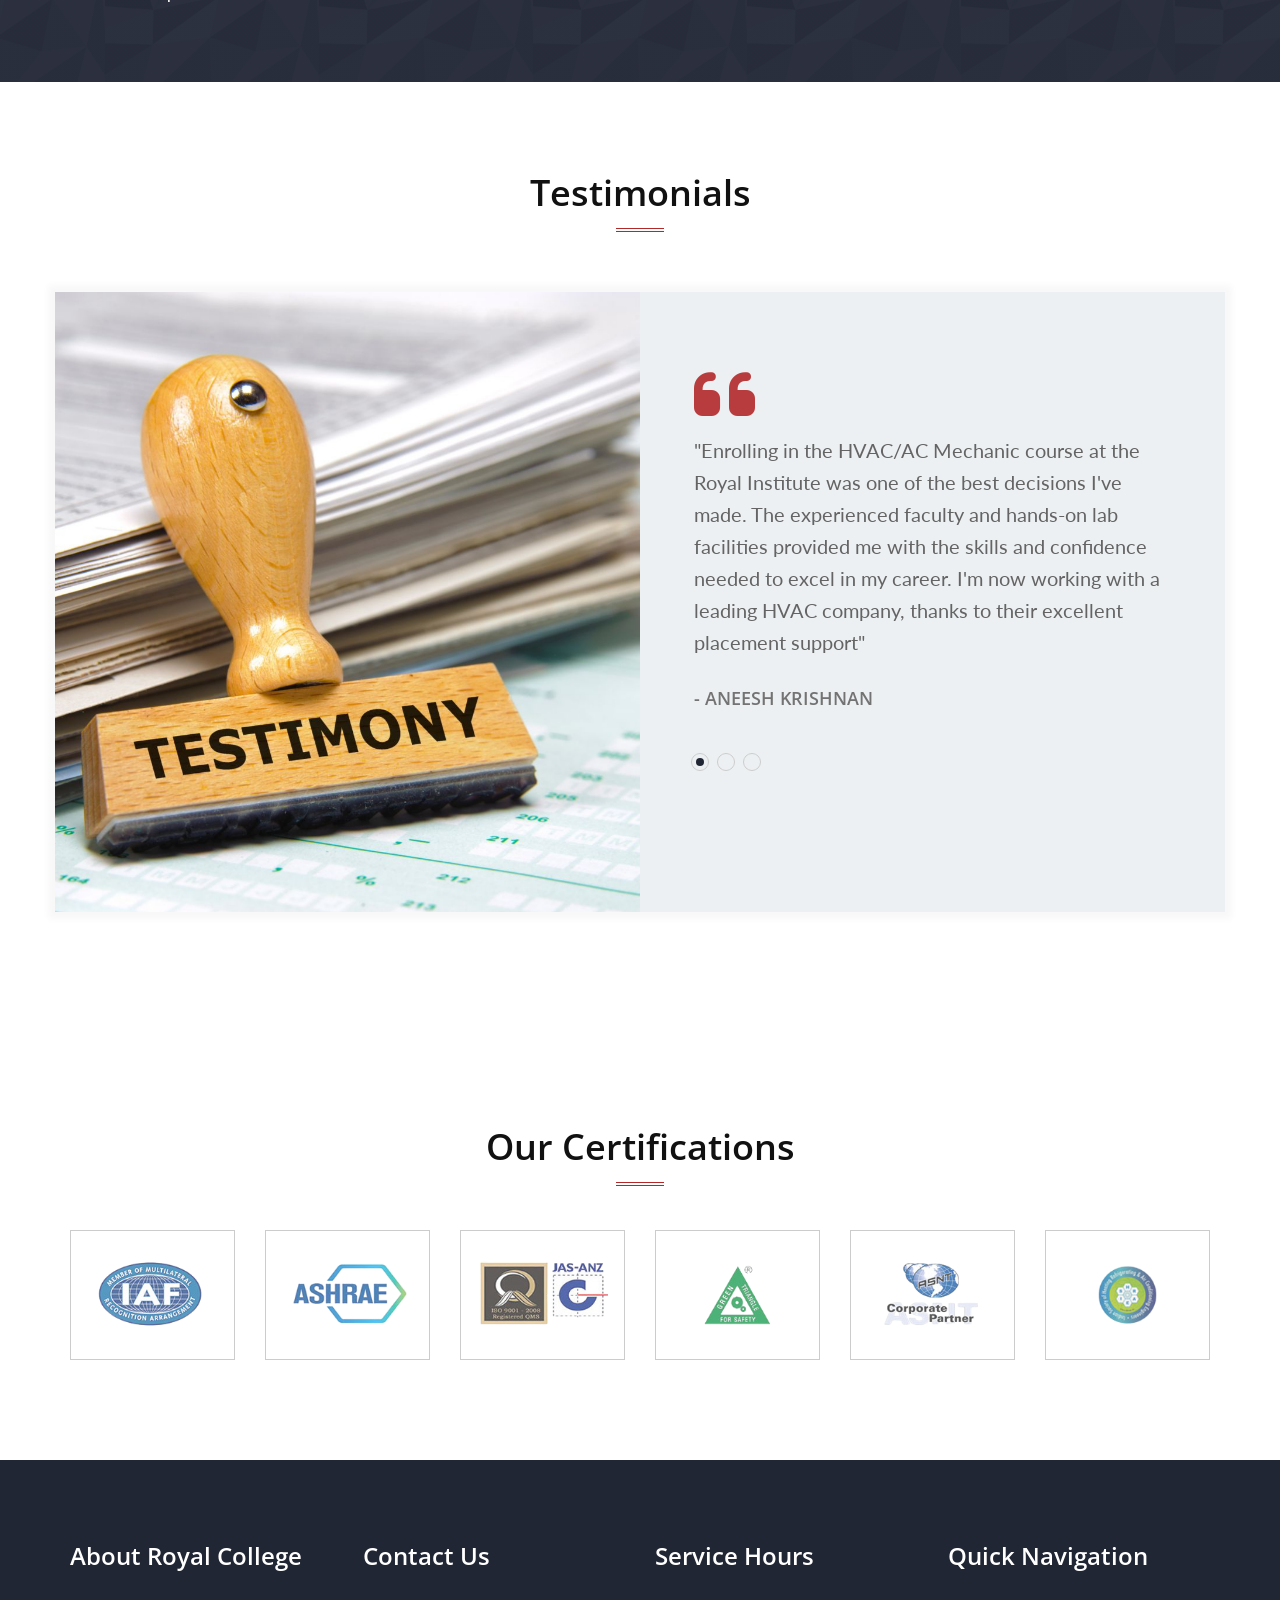
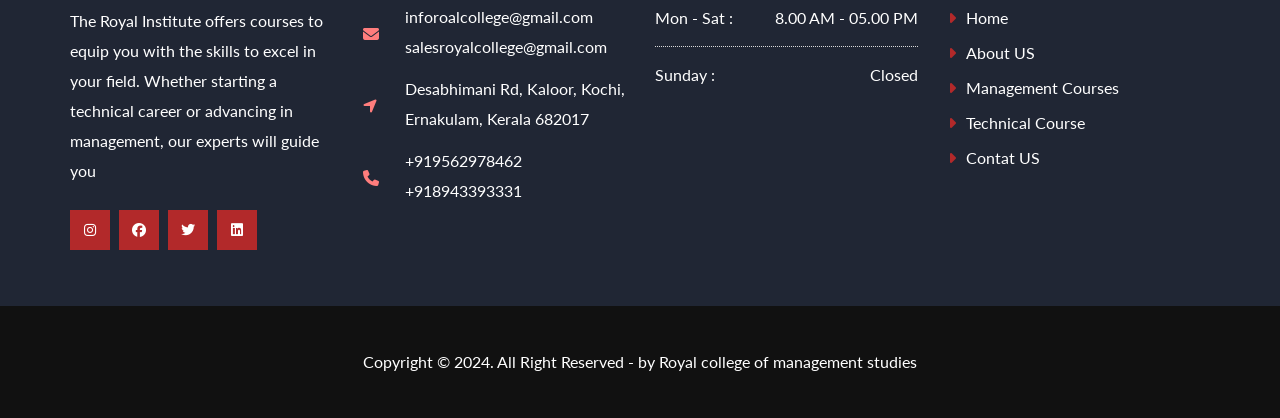
==== commit 74c7ecb4: "php" ====
--- a/index.html
+++ b/index.html
@@ -101,7 +101,7 @@
 
                                 <div class="col-md-4 col-sm-4 clearfix">
                                     <a class="btn btn-theme btn-theme-invert no-border btn-square btn-header-cta margin-top-42 pull-right"
-                                        href="contact.html" title="GET APPOINTMENT">Register Now</a>
+                                        href="contact.php" title="GET APPOINTMENT">Register Now</a>
                                 </div><!-- end .col-md-4  -->
 
                             </div> <!-- end .row  -->
@@ -127,7 +127,7 @@
                                     <li><a href="management-courses.html" title="Single Event">Management Courses</a></li>
                                 </ul>
                             </li>
-                            <li><a href="contact.html">Contact US</a></li>
+                            <li><a href="contact.php">Contact US</a></li>
                         </ul> <!-- end .nav .navbar-nav  -->
                     </div>
                     <div class="navbar-header pull-right">
@@ -187,7 +187,7 @@
                                             data-animation-out="animate-out rollOut">Great ideas and proper action can
                                             change the world</h3>
 
-                                        <a href="contact.html" class="btn btn-theme btn-theme-white btn-invert"
+                                        <a href="contact.php" class="btn btn-theme btn-theme-white btn-invert"
                                             data-animation-in="zoomInLeft"
                                             data-animation-out="animate-out fadeOutRight">Get Started Now</a>
                                         <a href="technical-course.html" class="btn btn-theme btn-square" data-animation-in="zoomInRight"
@@ -216,7 +216,7 @@
 
                                             Master the Skills for <br> Tomorrow's Industries Today
                                         </h2>
-                                        <a href="contact.html" class="btn btn-theme">Get Started Now</a>
+                                        <a href="contact.php" class="btn btn-theme">Get Started Now</a>
                                         <a href="technical-course.html" class="btn btn-theme btn-theme-white">Learn More</a>
                                     </div>
                                 </div> <!-- end .col-sm-12  -->
@@ -240,7 +240,7 @@
                                         <h3 class="margin-bottom-24">
                                             Team work is the heart of wonderful achievements
                                         </h3>
-                                        <a href="contact.html" class="btn btn-theme btn-theme-white">Get Started Now</a>
+                                        <a href="contact.php" class="btn btn-theme btn-theme-white">Get Started Now</a>
                                         <a href="technical-course.html" class="btn btn-theme btn-invert">Learn More</a>
 
                                     </div>
@@ -302,7 +302,7 @@
 
                     <div class="col-lg-4 col-md-4 col-sm-6 col-xs-12">
 
-                        <a href="contact.html">
+                        <a href="contact.php">
 
                             <article class="service-block-2 text-center">
                                 <figure>
@@ -325,7 +325,7 @@
 
                     <div class="col-lg-4 col-md-4 col-sm-6 col-xs-12">
 
-                        <a href="contact.html">
+                        <a href="contact.php">
 
                             <article class="service-block-2 text-center">
                                 <figure>
@@ -346,7 +346,7 @@
 
                     <div class="col-lg-4 col-md-4 col-sm-6 col-xs-12">
 
-                        <a href="contact.html">
+                        <a href="contact.php">
 
                             <article class="service-block-2 text-center">
                                 <figure>
@@ -367,7 +367,7 @@
 
                     <div class="col-lg-4 col-md-4 col-sm-6 col-xs-12">
 
-                        <a href="contact.html">
+                        <a href="contact.php">
 
                             <article class="service-block-2 text-center">
                                 <figure>
@@ -387,7 +387,7 @@
 
                     <div class="col-lg-4 col-md-4 col-sm-6 col-xs-12">
 
-                        <a href="contact.html">
+                        <a href="contact.php">
 
                             <article class="service-block-2 text-center">
                                 <figure>
@@ -1051,7 +1051,7 @@
                                         </li>
 
                                         <li>
-                                            <a href="contact.html">
+                                            <a href="contact.php">
                                                 <i class="fa fa-caret-right fa-footer"></i>
                                                 Contat US
                                             </a>
--- a/css/styles.css
+++ b/css/styles.css
@@ -263,6 +263,7 @@
   list-style-type: none;
 }
 input[type="text"],
+input[type="tel"],
 input[type="password"],
 input[type="submit"],
 input[type="button"],
@@ -278,6 +279,7 @@
   box-shadow: 0 0 0 0 rgba(0, 0, 0, 0);
 }
 input[type="text"]:focus,
+input[type="tel"]:focus,
 input[type="password"]:focus,
 input[type="submit"]:focus,
 input[type="button"]:focus,
@@ -1034,6 +1036,7 @@
 }
 #contact-form .p-errors input[type="text"],
 #contact-form .p-errors input[type="email"],
+#contact-form .p-errors input[type="tel"],
 #contact-form .p-errors textarea {
   border-color: lightcoral;
 }
@@ -1262,6 +1265,7 @@
 }
 .navbar-default .navbar-nav li.drop {
   position: relative;
+  z-index: 99999;
 }
 .navbar-default .navbar-nav li.drop a:after {
   content: "";
@@ -1287,11 +1291,13 @@
   -moz-transition: all 0.3s ease-in-out;
   -o-transition: all 0.3s ease-in-out;
   transition: all 0.3s ease-in-out;
+  z-index: 9999;
 }
 .navbar-default .navbar-nav li ul.drop-down li {
   list-style: none;
   display: block;
   margin: 0;
+  z-index: 9999;
 }
 .navbar-default .navbar-nav li ul.drop-down li ul.drop-down.level3 {
   -webkit-transform: rotateX(0deg);
@@ -1893,7 +1899,7 @@
 .slider-wrap {
   clear: both; 
   position: relative;
-  z-index: 999; 
+  z-index: 99; 
 }
 #slider_1 {
   text-align: center;
@@ -2262,6 +2268,10 @@
   z-index: 2;
   
 }
+#section-custom-bg{
+  z-index: 9999 !important;
+}
+
 .feat-img-side-bg {
   left: 0;
   padding: 0;
@@ -4484,6 +4494,7 @@
 }
 .appointment-form-wrapper .appoinment-form input[type="text"],
 .appointment-form-wrapper .appoinment-form input[type="email"],
+.appointment-form-wrapper .appoinment-form input[type="tel"],
 .appointment-form-wrapper .appoinment-form input[type="url"],
 .appointment-form-wrapper .appoinment-form input[type="password"] {
   color: #a4a4a4;
@@ -4511,6 +4522,7 @@
 }
 .appointment-form-wrapper .appoinment-form input[type="text"]:focus,
 .appointment-form-wrapper .appoinment-form input[type="email"]:focus,
+.appointment-form-wrapper .appoinment-form input[type="tel"]:focus,
 .appointment-form-wrapper .appoinment-form input[type="url"]:focus,
 .appointment-form-wrapper .appoinment-form input[type="password"]:focus {
   border: 1px solid #cccccc;
@@ -4672,8 +4684,10 @@
   font-size: 14px;
   text-transform: uppercase;
 }
+
 .appointment-form-wrapper.light-layout .appoinment-form input[type="text"],
 .appointment-form-wrapper.light-layout .appoinment-form input[type="email"],
+.appointment-form-wrapper.light-layout .appoinment-form input[type="tel"],
 .appointment-form-wrapper.light-layout .appoinment-form input[type="url"],
 .appointment-form-wrapper.light-layout .appoinment-form input[type="password"] {
   background: #f5f5f5;
@@ -4702,6 +4716,7 @@
 }
 .appointment-form-wrapper.light-layout .appoinment-form input[type="text"]:focus,
 .appointment-form-wrapper.light-layout .appoinment-form input[type="email"]:focus,
+.appointment-form-wrapper.light-layout .appoinment-form input[type="tel"]:focus,
 .appointment-form-wrapper.light-layout .appoinment-form input[type="url"]:focus,
 .appointment-form-wrapper.light-layout .appoinment-form input[type="password"]:focus {
   border: 1px solid transparent;
@@ -5489,6 +5504,7 @@
 }
 #comment-form input[type="text"],
 #comment-form input[type="email"],
+#comment-form input[type="tel"],
 #comment-form input[type="url"],
 #comment-form input[type="password"] {
   border: 0px;
@@ -5516,6 +5532,7 @@
 }
 #comment-form input[type="text"]:focus,
 #comment-form input[type="email"]:focus,
+#comment-form input[type="tel"]:focus,
 #comment-form input[type="url"]:focus,
 #comment-form input[type="password"]:focus {
   -webkit-box-shadow: 0 0 0 0 rgba(0, 0, 0, 0.16);
@@ -6089,6 +6106,7 @@
 }
 #contact-form input[type="text"],
 #contact-form input[type="email"],
+#contact-form input[type="tel"],
 #contact-form input[type="url"],
 #contact-form input[type="password"] {
   border: 0px;
@@ -6116,6 +6134,7 @@
 }
 #contact-form input[type="text"]:focus,
 #contact-form input[type="email"]:focus,
+#contact-form input[type="tel"]:focus,
 #contact-form input[type="url"]:focus,
 #contact-form input[type="password"]:focus {
   -webkit-box-shadow: 0 0 0 0 rgba(0, 0, 0, 0.16);
@@ -6196,6 +6215,10 @@
   box-shadow: inset 0 0 0 0 rgba(0, 0, 0, 0.2);
   border: 0px;
   border-bottom: 1px solid #919191;
+}
+.custom-dropdown option{
+  color:#a4a4a4; 
+  font-size: 14px;
 }
 /***********************************************************************************************/
 /* 12. FOOTER */
@@ -7832,7 +7855,7 @@
   position: fixed;
   right: 20px;
   bottom: 30%;
-  z-index: 1;
+  z-index: 9;
   transition: 0.5s;
   animation: vibrate 0.5s infinite;
 }
